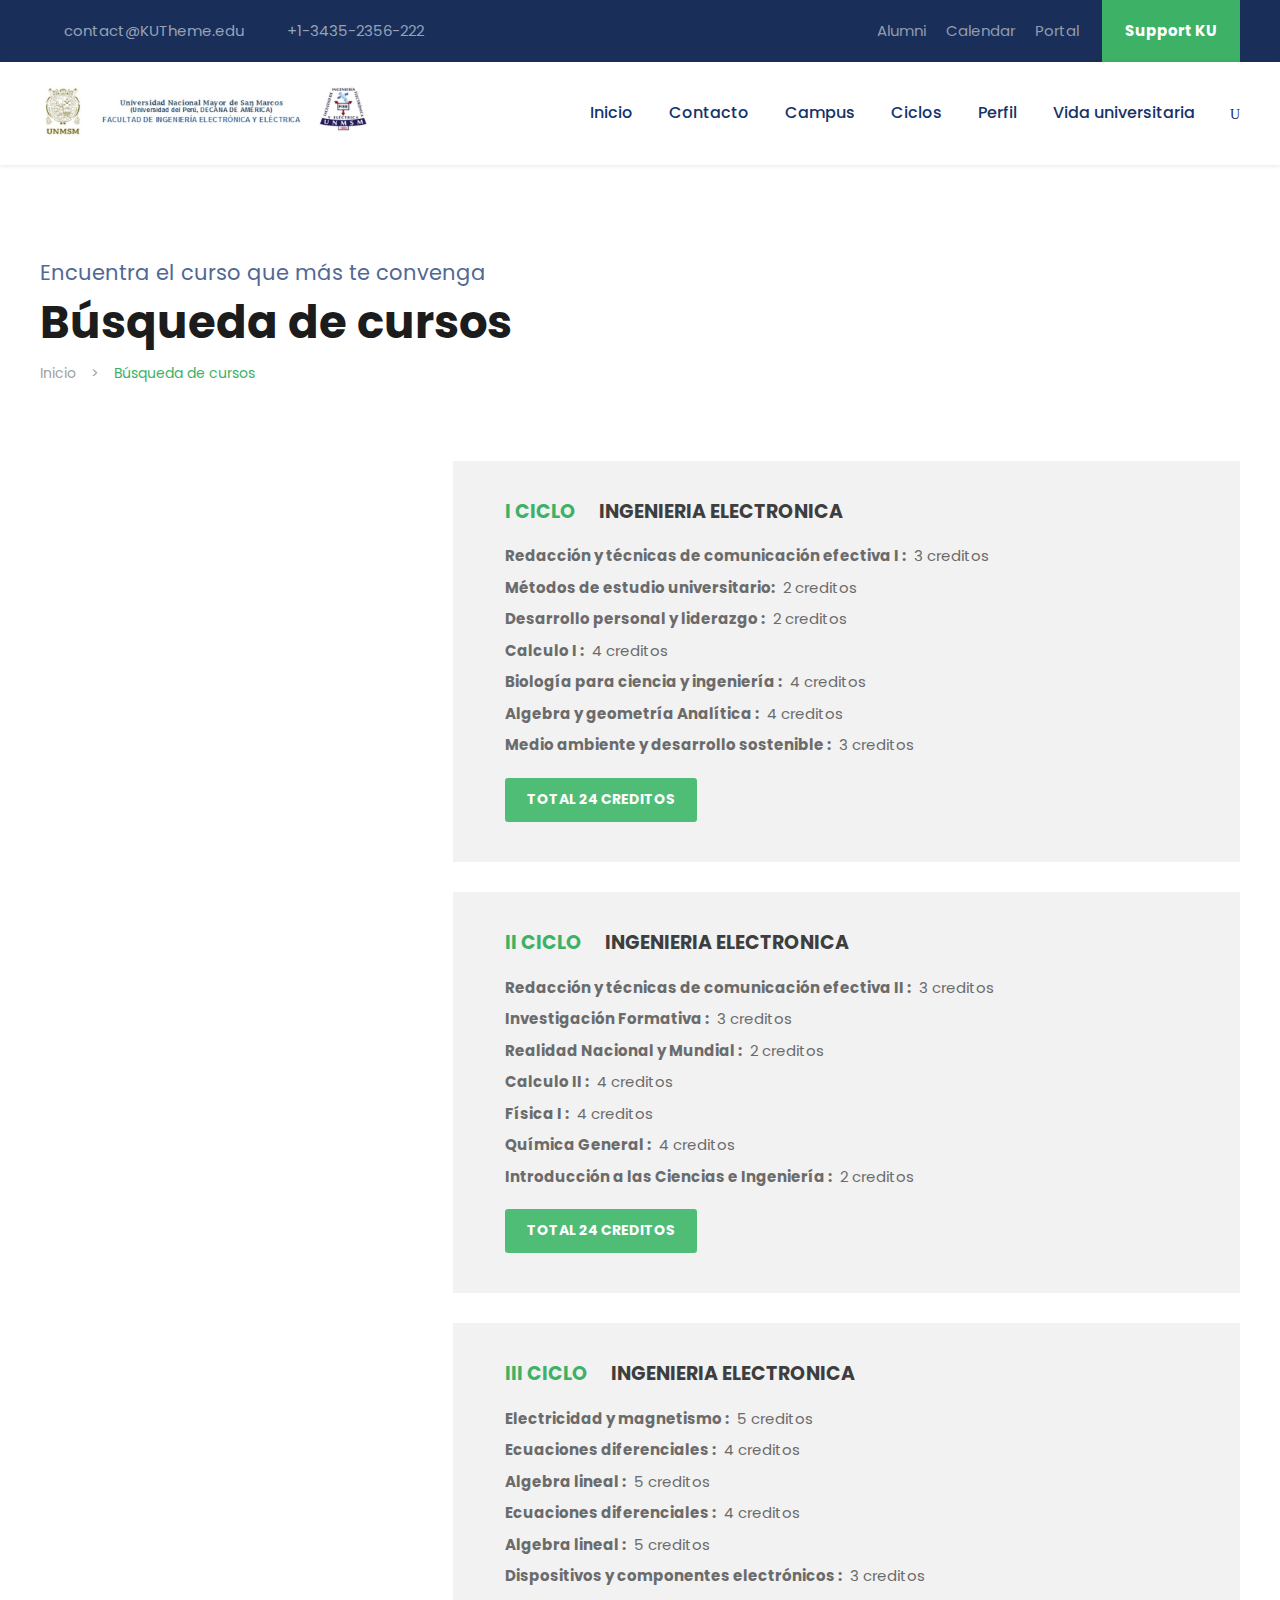
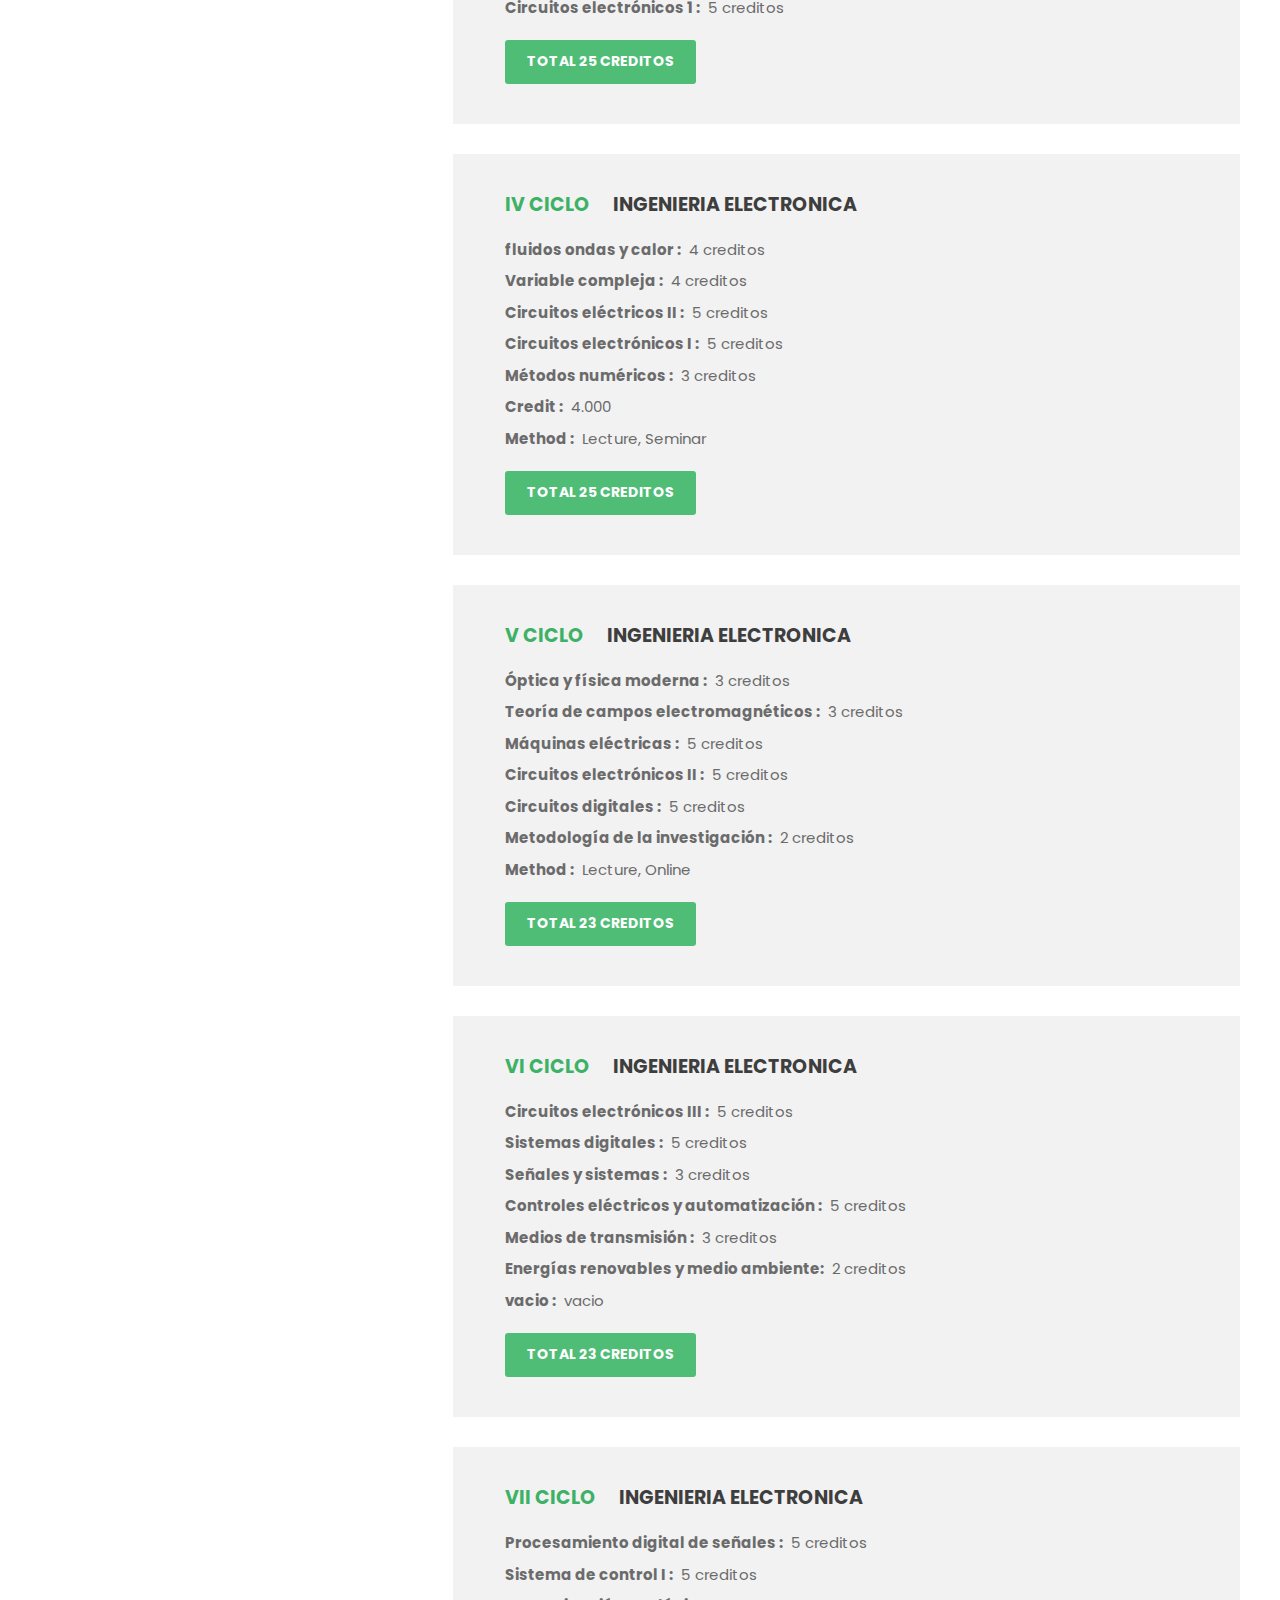
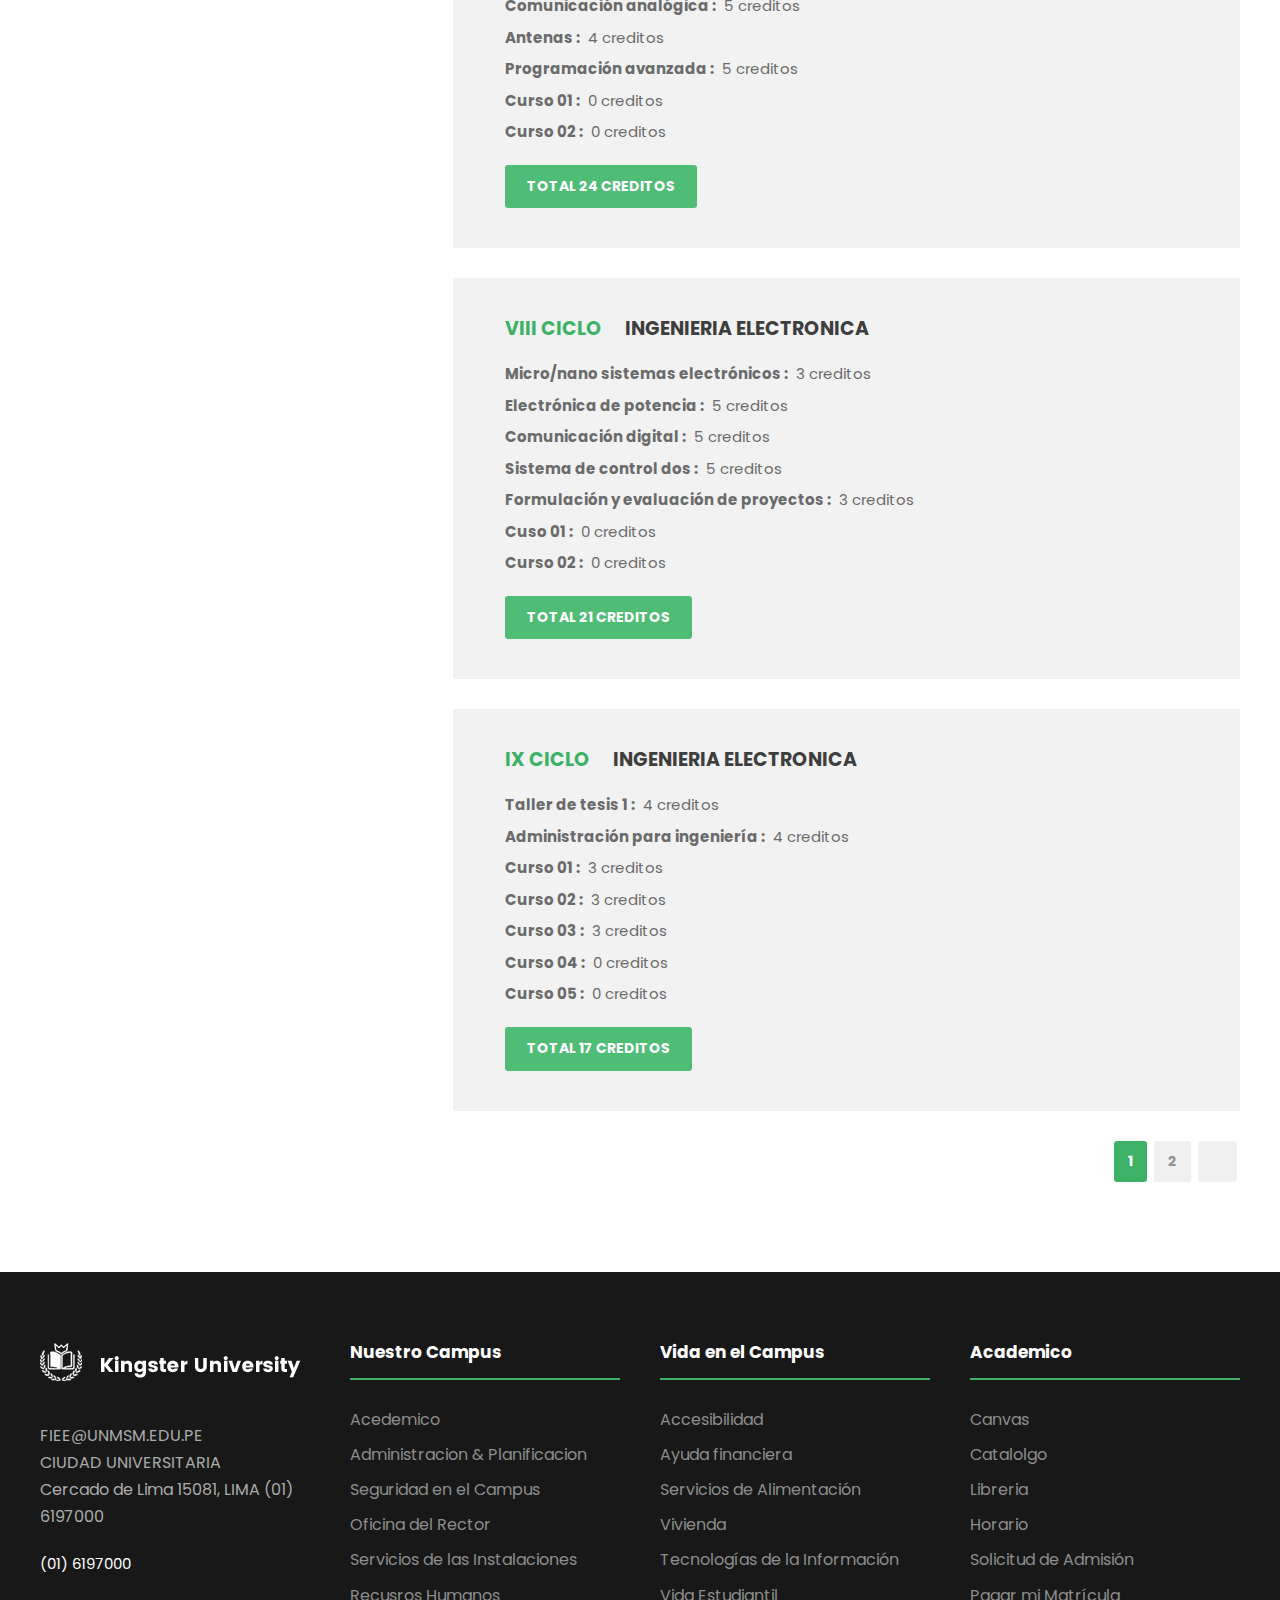
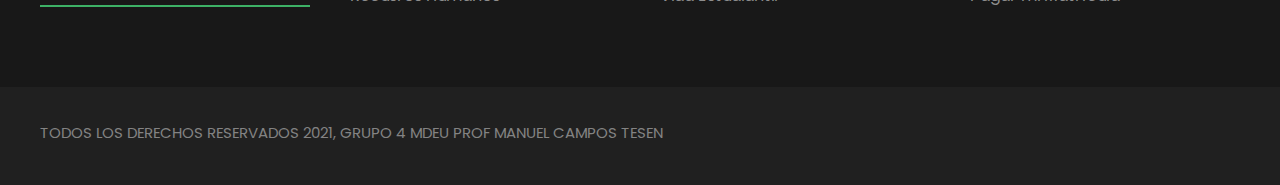
==== ciclos/ciclos/demo.goodlayers.com/kingster/course-search/index1d77.html @ aaf54f39 "Update index1d77.html" ====
<!DOCTYPE html>
<html lang="en-US" class="no-js">

<!-- Mirrored from demo.goodlayers.com/kingster/course-search/?course-keywords by HTTrack Website Copier/3.x [XR&CO'2014], Thu, 11 Nov 2021 08:46:00 GMT -->
<!-- Added by HTTrack --><meta http-equiv="content-type" content="text/html;charset=UTF-8" /><!-- /Added by HTTrack -->
<head>
	<meta charset="UTF-8">
	<meta name="viewport" content="width=device-width, initial-scale=1">
	<link rel="profile" href="https://gmpg.org/xfn/11">
	<link rel="pingback" href="https://demo.goodlayers.com/kingster/xmlrpc.php">
	<noscript id="aonoscrcss"></noscript><title>Ciclos &#8211; ING ELECTRONICA</title>
<meta name='robots' content='max-image-preview:large' />
<link rel='dns-prefetch' href='http://fonts.googleapis.com/' />
<link rel="alternate" type="application/rss+xml" title="Kingster &raquo; Feed" href="https://demo.goodlayers.com/kingster/feed/" />
<link rel="alternate" type="application/rss+xml" title="Kingster &raquo; Comments Feed" href="https://demo.goodlayers.com/kingster/comments/feed/" />
<link rel="alternate" type="text/calendar" title="Kingster &raquo; iCal Feed" href="https://demo.goodlayers.com/kingster/events/?ical=1" />
<link rel='stylesheet' id='wp-block-library-css'  href='../../../a6e8z9v6.stackpathcdn.com/kingster/wp-includes/css/dist/block-library/style.min080f.css?ver=5.8.2' type='text/css' media='all' />
<link rel='stylesheet' id='wc-blocks-vendors-style-css'  href='../../../a6e8z9v6.stackpathcdn.com/kingster/wp-content/cache/autoptimize/css/autoptimize_single_ee78f26525b08d4e372b92a1a3ed1d2674e5.css?ver=5.9.1' type='text/css' media='all' />
<link rel='stylesheet' id='wc-blocks-style-css'  href='../../../a6e8z9v6.stackpathcdn.com/kingster/wp-content/cache/autoptimize/css/autoptimize_single_8fdf21964b6bd60a1b46eda830ce4de774e5.css?ver=5.9.1' type='text/css' media='all' />
<link rel='stylesheet' id='titan-adminbar-styles-css'  href='../../../a6e8z9v6.stackpathcdn.com/kingster/wp-content/cache/autoptimize/css/autoptimize_single_c6a832191e7984247b250a333f49694c735f.css?ver=7.2.8' type='text/css' media='all' />
<link rel='stylesheet' id='contact-form-7-css'  href='../../../a6e8z9v6.stackpathcdn.com/kingster/wp-content/cache/autoptimize/css/autoptimize_single_e6fae855021a88a0067fcc58121c594f4245.css?ver=5.5.2' type='text/css' media='all' />
<link rel='stylesheet' id='gdlr-core-google-font-css'  href='https://fonts.googleapis.com/css?family=Poppins%3A100%2C100italic%2C200%2C200italic%2C300%2C300italic%2Cregular%2Citalic%2C500%2C500italic%2C600%2C600italic%2C700%2C700italic%2C800%2C800italic%2C900%2C900italic%7CABeeZee%3Aregular%2Citalic&amp;subset=devanagari%2Clatin%2Clatin-ext&amp;ver=5.8.2' type='text/css' media='all' />
<link rel='stylesheet' id='font-awesome-css'  href='../../../a6e8z9v6.stackpathcdn.com/kingster/wp-content/cache/autoptimize/css/autoptimize_single_1cbdf58db7054d3a8dad5f59864b7053080f.css?ver=5.8.2' type='text/css' media='all' />
<link rel='stylesheet' id='elegant-font-css'  href='../../../a6e8z9v6.stackpathcdn.com/kingster/wp-content/cache/autoptimize/css/autoptimize_single_1151d563689d7335d1aa1859d4de509f080f.css?ver=5.8.2' type='text/css' media='all' />
<link rel='stylesheet' id='gdlr-core-plugin-css'  href='../../../a6e8z9v6.stackpathcdn.com/kingster/wp-content/cache/autoptimize/css/autoptimize_single_2a94b58f68ef59beaa20f70bd82328537cc1.css?ver=1613728098' type='text/css' media='all' />
<link rel='stylesheet' id='gdlr-core-page-builder-css'  href='../../../a6e8z9v6.stackpathcdn.com/kingster/wp-content/cache/autoptimize/css/autoptimize_single_6fd78b97fdeaf4295b1d677956c7bfeb080f.css?ver=5.8.2' type='text/css' media='all' />
<link rel='stylesheet' id='woocommerce-layout-css'  href='../../../a6e8z9v6.stackpathcdn.com/kingster/wp-content/cache/autoptimize/css/autoptimize_single_1cbcc9e85ba99c007f519bf1a67feb583e35.css?ver=5.8.0' type='text/css' media='all' />
<link rel='stylesheet' id='woocommerce-smallscreen-css'  href='../../../a6e8z9v6.stackpathcdn.com/kingster/wp-content/cache/autoptimize/css/autoptimize_single_456663a286a204386735fd775542a59e3e35.css?ver=5.8.0' type='text/css' media='only screen and (max-width: 768px)' />
<link rel='stylesheet' id='woocommerce-general-css'  href='../../../a6e8z9v6.stackpathcdn.com/kingster/wp-content/cache/autoptimize/css/autoptimize_single_7892d7349e74e7dd7fae386eda2dded73e35.css?ver=5.8.0' type='text/css' media='all' />
<style id='woocommerce-inline-inline-css' type='text/css'>
.woocommerce form .form-row .required { visibility: visible; }
</style>
<link rel='stylesheet' id='newsletter-css'  href='../../../a6e8z9v6.stackpathcdn.com/kingster/wp-content/cache/autoptimize/css/autoptimize_single_e82f7c1bf34a75131708b4d9028fd6f1d5a8.css?ver=7.3.1' type='text/css' media='all' />
<link rel='stylesheet' id='wpgmp-frontend_css-css'  href='../../../a6e8z9v6.stackpathcdn.com/kingster/wp-content/cache/autoptimize/css/autoptimize_single_f95a9de03e7ff89d8373282d750e1825080f.css?ver=5.8.2' type='text/css' media='all' />
<link rel='stylesheet' id='kingster-style-core-css'  href='../../../a6e8z9v6.stackpathcdn.com/kingster/wp-content/cache/autoptimize/css/autoptimize_single_1e3eba19129c16d5b0cd346d4ff77ac1080f.css?ver=5.8.2' type='text/css' media='all' />
<link rel='stylesheet' id='kingster-custom-style-css'  href='../../../a6e8z9v6.stackpathcdn.com/kingster/wp-content/uploads/kingster-style-customdedc.css?1613728098&amp;ver=5.8.2' type='text/css' media='all' />
<script type='text/javascript' src='../../../a6e8z9v6.stackpathcdn.com/kingster/wp-includes/js/jquery/jquery.minaf6c.js?ver=3.6.0' id='jquery-core-js'></script>
<script type='text/javascript' src='../../../a6e8z9v6.stackpathcdn.com/kingster/wp-includes/js/jquery/jquery-migrate.mind617.js?ver=3.3.2' id='jquery-migrate-js'></script>
<script type='text/javascript' src='../../../a6e8z9v6.stackpathcdn.com/kingster/wp-content/plugins/revslider/public/assets/js/rbtools.min069c.js?ver=6.5.8' async id='tp-tools-js'></script>
<script type='text/javascript' src='../../../a6e8z9v6.stackpathcdn.com/kingster/wp-content/plugins/revslider/public/assets/js/rs6.min069c.js?ver=6.5.8' async id='revmin-js'></script>
<script type='text/javascript' id='snazzymaps-js-js-extra'>
/* <![CDATA[ */
var SnazzyDataForSnazzyMaps = [];
SnazzyDataForSnazzyMaps={"id":134,"name":"light dream","description":"Light coloured map, works great with most tones and colours","url":"https:\/\/snazzymaps.com\/style\/134\/light-dream","imageUrl":"https://snazzy-maps-cdn.azureedge.net/assets/134-light-dream.png?v=20170626074023","json":"[\r\n\t{\r\n\t\t\"featureType\": \"landscape\",\r\n\t\t\"stylers\": [\r\n\t\t\t{\r\n\t\t\t\t\"hue\": \"#FFBB00\"\r\n\t\t\t},\r\n\t\t\t{\r\n\t\t\t\t\"saturation\": 43.400000000000006\r\n\t\t\t},\r\n\t\t\t{\r\n\t\t\t\t\"lightness\": 37.599999999999994\r\n\t\t\t},\r\n\t\t\t{\r\n\t\t\t\t\"gamma\": 1\r\n\t\t\t}\r\n\t\t]\r\n\t},\r\n\t{\r\n\t\t\"featureType\": \"road.highway\",\r\n\t\t\"stylers\": [\r\n\t\t\t{\r\n\t\t\t\t\"hue\": \"#FFC200\"\r\n\t\t\t},\r\n\t\t\t{\r\n\t\t\t\t\"saturation\": -61.8\r\n\t\t\t},\r\n\t\t\t{\r\n\t\t\t\t\"lightness\": 45.599999999999994\r\n\t\t\t},\r\n\t\t\t{\r\n\t\t\t\t\"gamma\": 1\r\n\t\t\t}\r\n\t\t]\r\n\t},\r\n\t{\r\n\t\t\"featureType\": \"road.arterial\",\r\n\t\t\"stylers\": [\r\n\t\t\t{\r\n\t\t\t\t\"hue\": \"#FF0300\"\r\n\t\t\t},\r\n\t\t\t{\r\n\t\t\t\t\"saturation\": -100\r\n\t\t\t},\r\n\t\t\t{\r\n\t\t\t\t\"lightness\": 51.19999999999999\r\n\t\t\t},\r\n\t\t\t{\r\n\t\t\t\t\"gamma\": 1\r\n\t\t\t}\r\n\t\t]\r\n\t},\r\n\t{\r\n\t\t\"featureType\": \"road.local\",\r\n\t\t\"stylers\": [\r\n\t\t\t{\r\n\t\t\t\t\"hue\": \"#FF0300\"\r\n\t\t\t},\r\n\t\t\t{\r\n\t\t\t\t\"saturation\": -100\r\n\t\t\t},\r\n\t\t\t{\r\n\t\t\t\t\"lightness\": 52\r\n\t\t\t},\r\n\t\t\t{\r\n\t\t\t\t\"gamma\": 1\r\n\t\t\t}\r\n\t\t]\r\n\t},\r\n\t{\r\n\t\t\"featureType\": \"water\",\r\n\t\t\"stylers\": [\r\n\t\t\t{\r\n\t\t\t\t\"hue\": \"#0078FF\"\r\n\t\t\t},\r\n\t\t\t{\r\n\t\t\t\t\"saturation\": -13.200000000000003\r\n\t\t\t},\r\n\t\t\t{\r\n\t\t\t\t\"lightness\": 2.4000000000000057\r\n\t\t\t},\r\n\t\t\t{\r\n\t\t\t\t\"gamma\": 1\r\n\t\t\t}\r\n\t\t]\r\n\t},\r\n\t{\r\n\t\t\"featureType\": \"poi\",\r\n\t\t\"stylers\": [\r\n\t\t\t{\r\n\t\t\t\t\"hue\": \"#00FF6A\"\r\n\t\t\t},\r\n\t\t\t{\r\n\t\t\t\t\"saturation\": -1.0989010989011234\r\n\t\t\t},\r\n\t\t\t{\r\n\t\t\t\t\"lightness\": 11.200000000000017\r\n\t\t\t},\r\n\t\t\t{\r\n\t\t\t\t\"gamma\": 1\r\n\t\t\t}\r\n\t\t]\r\n\t}\r\n]","views":219797,"favorites":802,"createdBy":{"name":"Anonymous","url":null},"createdOn":"2014-09-12T02:01:26.33","tags":["light","simple"],"colors":["multi"]};
/* ]]> */
</script>
<script type='text/javascript' src='../../../a6e8z9v6.stackpathcdn.com/kingster/wp-content/plugins/snazzy-maps/snazzymaps2fca.js?ver=1.4.0' id='snazzymaps-js-js'></script>
<!--[if lt IE 9]>
<script type='text/javascript' src='//a6e8z9v6.stackpathcdn.com/kingster/wp-content/themes/kingster/js/html5.js?ver=5.8.2' id='kingster-html5js-js'></script>
<![endif]-->
<script type='text/javascript' src='../../../a6e8z9v6.stackpathcdn.com/kingster/wp-content/themes/kingster/learnpress/kingster-learnpress080f.js?ver=5.8.2' id='kingster-learnpress-js'></script>
<link rel="https://api.w.org/" href="https://demo.goodlayers.com/kingster/wp-json/" /><link rel="alternate" type="application/json" href="https://demo.goodlayers.com/kingster/wp-json/wp/v2/pages/5926" /><link rel="EditURI" type="application/rsd+xml" title="RSD" href="https://demo.goodlayers.com/kingster/xmlrpc.php?rsd" />
<link rel="wlwmanifest" type="application/wlwmanifest+xml" href="https://demo.goodlayers.com/kingster/wp-includes/wlwmanifest.xml" /> 
<meta name="generator" content="WordPress 5.8.2" />
<meta name="generator" content="WooCommerce 5.8.0" />
<link rel="canonical" href="index.html" />
<link rel='shortlink' href='https://demo.goodlayers.com/kingster/?p=5926' />
<link rel="alternate" type="application/json+oembed" href="https://demo.goodlayers.com/kingster/wp-json/oembed/1.0/embed?url=https%3A%2F%2Fdemo.goodlayers.com%2Fkingster%2Fcourse-search%2F" />
<link rel="alternate" type="text/xml+oembed" href="https://demo.goodlayers.com/kingster/wp-json/oembed/1.0/embed?url=https%3A%2F%2Fdemo.goodlayers.com%2Fkingster%2Fcourse-search%2F&amp;format=xml" />
<meta name="tec-api-version" content="v1"><meta name="tec-api-origin" content="https://demo.goodlayers.com/kingster"><link rel="https://theeventscalendar.com/" href="https://demo.goodlayers.com/kingster/wp-json/tribe/events/v1/" />	<noscript><style>.woocommerce-product-gallery{ opacity: 1 !important; }</style></noscript>
	<style type="text/css">.recentcomments a{display:inline !important;padding:0 !important;margin:0 !important;}</style><meta name="generator" content="Powered by Slider Revolution 6.5.8 - responsive, Mobile-Friendly Slider Plugin for WordPress with comfortable drag and drop interface." />
<script type="text/javascript">function setREVStartSize(e){
			//window.requestAnimationFrame(function() {				 
				window.RSIW = window.RSIW===undefined ? window.innerWidth : window.RSIW;	
				window.RSIH = window.RSIH===undefined ? window.innerHeight : window.RSIH;	
				try {								
					var pw = document.getElementById(e.c).parentNode.offsetWidth,
						newh;
					pw = pw===0 || isNaN(pw) ? window.RSIW : pw;
					e.tabw = e.tabw===undefined ? 0 : parseInt(e.tabw);
					e.thumbw = e.thumbw===undefined ? 0 : parseInt(e.thumbw);
					e.tabh = e.tabh===undefined ? 0 : parseInt(e.tabh);
					e.thumbh = e.thumbh===undefined ? 0 : parseInt(e.thumbh);
					e.tabhide = e.tabhide===undefined ? 0 : parseInt(e.tabhide);
					e.thumbhide = e.thumbhide===undefined ? 0 : parseInt(e.thumbhide);
					e.mh = e.mh===undefined || e.mh=="" || e.mh==="auto" ? 0 : parseInt(e.mh,0);		
					if(e.layout==="fullscreen" || e.l==="fullscreen") 						
						newh = Math.max(e.mh,window.RSIH);					
					else{					
						e.gw = Array.isArray(e.gw) ? e.gw : [e.gw];
						for (var i in e.rl) if (e.gw[i]===undefined || e.gw[i]===0) e.gw[i] = e.gw[i-1];					
						e.gh = e.el===undefined || e.el==="" || (Array.isArray(e.el) && e.el.length==0)? e.gh : e.el;
						e.gh = Array.isArray(e.gh) ? e.gh : [e.gh];
						for (var i in e.rl) if (e.gh[i]===undefined || e.gh[i]===0) e.gh[i] = e.gh[i-1];
											
						var nl = new Array(e.rl.length),
							ix = 0,						
							sl;					
						e.tabw = e.tabhide>=pw ? 0 : e.tabw;
						e.thumbw = e.thumbhide>=pw ? 0 : e.thumbw;
						e.tabh = e.tabhide>=pw ? 0 : e.tabh;
						e.thumbh = e.thumbhide>=pw ? 0 : e.thumbh;					
						for (var i in e.rl) nl[i] = e.rl[i]<window.RSIW ? 0 : e.rl[i];
						sl = nl[0];									
						for (var i in nl) if (sl>nl[i] && nl[i]>0) { sl = nl[i]; ix=i;}															
						var m = pw>(e.gw[ix]+e.tabw+e.thumbw) ? 1 : (pw-(e.tabw+e.thumbw)) / (e.gw[ix]);					
						newh =  (e.gh[ix] * m) + (e.tabh + e.thumbh);
					}
					var el = document.getElementById(e.c);
					if (el!==null && el) el.style.height = newh+"px";					
					el = document.getElementById(e.c+"_wrapper");
					if (el!==null && el) {
						el.style.height = newh+"px";
						el.style.display = "block";
					}
				} catch(e){
					console.log("Failure at Presize of Slider:" + e)
				}					   
			//});
		  };</script>
</head>

<body class="page-template-default page page-id-5926 theme-kingster gdlr-core-body woocommerce-no-js tribe-no-js kingster-body kingster-body-front kingster-full  kingster-with-sticky-navigation  kingster-blockquote-style-1 gdlr-core-link-to-lightbox">
<div class="kingster-mobile-header-wrap" ><div class="kingster-mobile-header kingster-header-background kingster-style-slide kingster-sticky-mobile-navigation " id="kingster-mobile-header" ><div class="kingster-mobile-header-container kingster-container clearfix" ><div class="kingster-logo  kingster-item-pdlr"><div class="kingster-logo-inner"><a class="" href="https://demo.goodlayers.com/kingster/" ><img src="../../../a6e8z9v6.stackpathcdn.com/kingster/wp-content/themes/kingster/images/logo.png" alt=""  /></a></div></div><div class="kingster-mobile-menu-right" ><div class="kingster-main-menu-search" id="kingster-mobile-top-search" ><i class="fa fa-search" ></i></div><div class="kingster-top-search-wrap" >
	<div class="kingster-top-search-close" ></div>

	<div class="kingster-top-search-row" >
		<div class="kingster-top-search-cell" >
			<form role="search" method="get" class="search-form" action="https://demo.goodlayers.com/kingster/">
	<input type="text" class="search-field kingster-title-font" placeholder="Search..." value="" name="s">
	<div class="kingster-top-search-submit"><i class="fa fa-search" ></i></div>
	<input type="submit" class="search-submit" value="Search">
	<div class="kingster-top-search-close"><i class="icon_close" ></i></div>
	<input type="hidden" name="ref" value="course"/><input type="hidden" name="post_type" value="lp_course"/>	
</form>
		</div>
	</div>

</div>
<div class="kingster-mobile-menu" ><a class="kingster-mm-menu-button kingster-mobile-menu-button kingster-mobile-button-hamburger" href="#kingster-mobile-menu" ><span></span></a><div class="kingster-mm-menu-wrap kingster-navigation-font" id="kingster-mobile-menu" data-slide="right" ><ul id="menu-main-navigation" class="m-menu"><li class="menu-item menu-item-type-post_type menu-item-object-page menu-item-home menu-item-has-children menu-item-5271"><a href="https://demo.goodlayers.com/kingster/">Home</a>
<ul class="sub-menu">
	<li class="menu-item menu-item-type-post_type menu-item-object-page menu-item-home menu-item-6000"><a href="https://demo.goodlayers.com/kingster/">Homepage 1</a></li>
	<li class="menu-item menu-item-type-post_type menu-item-object-page menu-item-5999"><a href="https://demo.goodlayers.com/kingster/homepage-2/">Homepage 2</a></li>
</ul>
</li>
<li class="menu-item menu-item-type-custom menu-item-object-custom menu-item-has-children menu-item-5227"><a href="#">Pages</a>
<ul class="sub-menu">
	<li class="menu-item menu-item-type-post_type menu-item-object-page menu-item-5314"><a href="https://demo.goodlayers.com/kingster/about-us/">About KU</a></li>
	<li class="menu-item menu-item-type-post_type menu-item-object-page menu-item-has-children menu-item-5311"><a href="https://demo.goodlayers.com/kingster/blog-full-right-sidebar-with-frame/">Blog</a>
	<ul class="sub-menu">
		<li class="menu-item menu-item-type-post_type menu-item-object-page menu-item-has-children menu-item-5312"><a href="https://demo.goodlayers.com/kingster/blog-full-right-sidebar-with-frame/">Blog Full</a>
		<ul class="sub-menu">
			<li class="menu-item menu-item-type-post_type menu-item-object-page menu-item-5300"><a href="https://demo.goodlayers.com/kingster/blog-full-right-sidebar-with-frame/">Blog Full Right Sidebar With Frame</a></li>
			<li class="menu-item menu-item-type-post_type menu-item-object-page menu-item-5299"><a href="https://demo.goodlayers.com/kingster/blog-full-left-sidebar-with-frame/">Blog Full Left Sidebar With Frame</a></li>
			<li class="menu-item menu-item-type-post_type menu-item-object-page menu-item-5298"><a href="https://demo.goodlayers.com/kingster/blog-full-both-sidebar-with-frame/">Blog Full Both Sidebar With Frame</a></li>
			<li class="menu-item menu-item-type-post_type menu-item-object-page menu-item-5303"><a href="https://demo.goodlayers.com/kingster/blog-full-right-sidebar/">Blog Full Right Sidebar</a></li>
			<li class="menu-item menu-item-type-post_type menu-item-object-page menu-item-5302"><a href="https://demo.goodlayers.com/kingster/blog-full-left-sidebar/">Blog Full Left Sidebar</a></li>
			<li class="menu-item menu-item-type-post_type menu-item-object-page menu-item-5301"><a href="https://demo.goodlayers.com/kingster/blog-full-both-sidebar/">Blog Full Both Sidebar</a></li>
		</ul>
</li>
		<li class="menu-item menu-item-type-post_type menu-item-object-page menu-item-has-children menu-item-5307"><a href="https://demo.goodlayers.com/kingster/blog-grid-3-columns-no-space/">Blog Grid</a>
		<ul class="sub-menu">
			<li class="menu-item menu-item-type-post_type menu-item-object-page menu-item-5310"><a href="https://demo.goodlayers.com/kingster/blog-grid-2-columns/">Blog Grid 2 Columns</a></li>
			<li class="menu-item menu-item-type-post_type menu-item-object-page menu-item-5309"><a href="https://demo.goodlayers.com/kingster/blog-grid-3-columns/">Blog Grid 3 Columns</a></li>
			<li class="menu-item menu-item-type-post_type menu-item-object-page menu-item-5308"><a href="https://demo.goodlayers.com/kingster/blog-grid-4-columns/">Blog Grid 4 Columns</a></li>
			<li class="menu-item menu-item-type-post_type menu-item-object-page menu-item-5306"><a href="https://demo.goodlayers.com/kingster/blog-grid-2-columns-no-space/">Blog Grid 2 Columns No Space</a></li>
			<li class="menu-item menu-item-type-post_type menu-item-object-page menu-item-5305"><a href="https://demo.goodlayers.com/kingster/blog-grid-3-columns-no-space/">Blog Grid 3 Columns No Space</a></li>
			<li class="menu-item menu-item-type-post_type menu-item-object-page menu-item-5304"><a href="https://demo.goodlayers.com/kingster/blog-grid-4-columns-no-space/">Blog Grid 4 Columns No Space</a></li>
		</ul>
</li>
		<li class="menu-item menu-item-type-post_type menu-item-object-page menu-item-has-children menu-item-5313"><a href="https://demo.goodlayers.com/kingster/blog-3-columns-with-frame/">Blog Columns</a>
		<ul class="sub-menu">
			<li class="menu-item menu-item-type-post_type menu-item-object-page menu-item-5294"><a href="https://demo.goodlayers.com/kingster/blog-2-columns-with-frame/">Blog 2 Columns With Frame</a></li>
			<li class="menu-item menu-item-type-post_type menu-item-object-page menu-item-5293"><a href="https://demo.goodlayers.com/kingster/blog-3-columns-with-frame/">Blog 3 Columns With Frame</a></li>
			<li class="menu-item menu-item-type-post_type menu-item-object-page menu-item-5292"><a href="https://demo.goodlayers.com/kingster/blog-4-columns-with-frame/">Blog 4 Columns With Frame</a></li>
			<li class="menu-item menu-item-type-post_type menu-item-object-page menu-item-5297"><a href="https://demo.goodlayers.com/kingster/blog-2-columns/">Blog 2 Columns</a></li>
			<li class="menu-item menu-item-type-post_type menu-item-object-page menu-item-5296"><a href="https://demo.goodlayers.com/kingster/blog-3-columns/">Blog 3 Columns</a></li>
			<li class="menu-item menu-item-type-post_type menu-item-object-page menu-item-5295"><a href="https://demo.goodlayers.com/kingster/blog-4-columns/">Blog 4 Columns</a></li>
			<li class="menu-item menu-item-type-post_type menu-item-object-page menu-item-5343"><a href="https://demo.goodlayers.com/kingster/blog-3-columns-with-frame-post-format/">Blog Columns With Post Format</a></li>
		</ul>
</li>
		<li class="menu-item menu-item-type-custom menu-item-object-custom menu-item-has-children menu-item-5232"><a href="#">Single Posts</a>
		<ul class="sub-menu">
			<li class="menu-item menu-item-type-post_type menu-item-object-post menu-item-5339"><a href="https://demo.goodlayers.com/kingster/standard-post-type/">Standard Post Format</a></li>
			<li class="menu-item menu-item-type-post_type menu-item-object-post menu-item-5336"><a href="https://demo.goodlayers.com/kingster/a-global-mba-for-the-next-generation-of-business-leaders/">Custom Layout 1</a></li>
			<li class="menu-item menu-item-type-post_type menu-item-object-post menu-item-5338"><a href="https://demo.goodlayers.com/kingster/professor-smith-johny-explains-facebooks-monetization-strategy/">Custom Layout 2</a></li>
			<li class="menu-item menu-item-type-post_type menu-item-object-post menu-item-5332"><a href="https://demo.goodlayers.com/kingster/kingster-public-safety-survey-open-through-nov-30/">Custom Layout 3</a></li>
			<li class="menu-item menu-item-type-post_type menu-item-object-post menu-item-5330"><a href="https://demo.goodlayers.com/kingster/aside-post-format/">Aside Post Format</a></li>
			<li class="menu-item menu-item-type-post_type menu-item-object-post menu-item-5331"><a href="https://demo.goodlayers.com/kingster/audio-post-format/">Audio Post Format</a></li>
			<li class="menu-item menu-item-type-post_type menu-item-object-post menu-item-5333"><a href="https://demo.goodlayers.com/kingster/gallery-post-format/">Gallery Post Format</a></li>
			<li class="menu-item menu-item-type-post_type menu-item-object-post menu-item-5334"><a href="https://demo.goodlayers.com/kingster/image-post-format/">Image Post Format</a></li>
			<li class="menu-item menu-item-type-post_type menu-item-object-post menu-item-5335"><a href="https://demo.goodlayers.com/kingster/link-post-format/">Link Post Format</a></li>
			<li class="menu-item menu-item-type-post_type menu-item-object-post menu-item-5337"><a href="https://demo.goodlayers.com/kingster/quote-post-format/">Quote Post Format</a></li>
			<li class="menu-item menu-item-type-post_type menu-item-object-post menu-item-5340"><a href="https://demo.goodlayers.com/kingster/video-post-format/">Video Post Format</a></li>
		</ul>
</li>
	</ul>
</li>
	<li class="menu-item menu-item-type-custom menu-item-object-custom menu-item-has-children menu-item-5218"><a href="#">Features</a>
	<ul class="sub-menu">
		<li class="menu-item menu-item-type-custom menu-item-object-custom menu-item-has-children menu-item-5219"><a href="#">Set 1</a>
		<ul class="sub-menu">
			<li class="menu-item menu-item-type-custom menu-item-object-custom menu-item-5233"><a target="_blank" rel="noopener" href="https://demo.goodlayers.com/features/">Accordions &#038; Toggles</a></li>
			<li class="menu-item menu-item-type-custom menu-item-object-custom menu-item-5234"><a target="_blank" rel="noopener" href="https://demo.goodlayers.com/features/alert-box/">Alert Box</a></li>
			<li class="menu-item menu-item-type-custom menu-item-object-custom menu-item-5235"><a target="_blank" rel="noopener" href="https://demo.goodlayers.com/features/blockquotes/">Blockquotes</a></li>
			<li class="menu-item menu-item-type-custom menu-item-object-custom menu-item-5236"><a target="_blank" rel="noopener" href="https://demo.goodlayers.com/features/buttons/">Buttons</a></li>
			<li class="menu-item menu-item-type-custom menu-item-object-custom menu-item-5237"><a target="_blank" rel="noopener" href="https://demo.goodlayers.com/features/call-to-action/">Call To Action</a></li>
			<li class="menu-item menu-item-type-custom menu-item-object-custom menu-item-5238"><a target="_blank" rel="noopener" href="https://demo.goodlayers.com/features/column-services/">Column Services</a></li>
			<li class="menu-item menu-item-type-custom menu-item-object-custom menu-item-5239"><a target="_blank" rel="noopener" href="https://demo.goodlayers.com/features/columns/">Columns</a></li>
		</ul>
</li>
		<li class="menu-item menu-item-type-custom menu-item-object-custom menu-item-has-children menu-item-5221"><a href="#">Set 2</a>
		<ul class="sub-menu">
			<li class="menu-item menu-item-type-custom menu-item-object-custom menu-item-5240"><a target="_blank" rel="noopener" href="https://demo.goodlayers.com/features/counters/">Counters</a></li>
			<li class="menu-item menu-item-type-custom menu-item-object-custom menu-item-5241"><a target="_blank" rel="noopener" href="https://demo.goodlayers.com/features/count-down/">Count Down</a></li>
			<li class="menu-item menu-item-type-custom menu-item-object-custom menu-item-5242"><a target="_blank" rel="noopener" href="https://demo.goodlayers.com/features/dividers/">Dividers</a></li>
			<li class="menu-item menu-item-type-custom menu-item-object-custom menu-item-5243"><a target="_blank" rel="noopener" href="https://demo.goodlayers.com/features/dropcaps/">Dropcaps</a></li>
			<li class="menu-item menu-item-type-custom menu-item-object-custom menu-item-5244"><a target="_blank" rel="noopener" href="https://demo.goodlayers.com/features/featured-boxes/">Featured Boxes</a></li>
			<li class="menu-item menu-item-type-custom menu-item-object-custom menu-item-5245"><a target="_blank" rel="noopener" href="https://demo.goodlayers.com/features/flip-boxes/">Flip Boxes</a></li>
			<li class="menu-item menu-item-type-custom menu-item-object-custom menu-item-5246"><a target="_blank" rel="noopener" href="https://demo.goodlayers.com/features/icon-list/">Icon Lists</a></li>
		</ul>
</li>
		<li class="menu-item menu-item-type-custom menu-item-object-custom menu-item-has-children menu-item-5222"><a href="#">Set 3</a>
		<ul class="sub-menu">
			<li class="menu-item menu-item-type-custom menu-item-object-custom menu-item-5247"><a target="_blank" rel="noopener" href="https://demo.goodlayers.com/features/icons/">Icons</a></li>
			<li class="menu-item menu-item-type-custom menu-item-object-custom menu-item-5248"><a target="_blank" rel="noopener" href="https://demo.goodlayers.com/features/images/">Images</a></li>
			<li class="menu-item menu-item-type-custom menu-item-object-custom menu-item-5249"><a target="_blank" rel="noopener" href="https://demo.goodlayers.com/features/price-table/">Price Table</a></li>
			<li class="menu-item menu-item-type-custom menu-item-object-custom menu-item-5250"><a target="_blank" rel="noopener" href="https://demo.goodlayers.com/features/promo-boxes/">Promo Boxes</a></li>
			<li class="menu-item menu-item-type-custom menu-item-object-custom menu-item-5251"><a target="_blank" rel="noopener" href="https://demo.goodlayers.com/features/skill-bar/">Skill Bar</a></li>
			<li class="menu-item menu-item-type-custom menu-item-object-custom menu-item-5252"><a target="_blank" rel="noopener" href="https://demo.goodlayers.com/features/skill-circle/">Skill Circle</a></li>
		</ul>
</li>
		<li class="menu-item menu-item-type-custom menu-item-object-custom menu-item-has-children menu-item-5223"><a href="#">Set 4</a>
		<ul class="sub-menu">
			<li class="menu-item menu-item-type-custom menu-item-object-custom menu-item-5253"><a target="_blank" rel="noopener" href="https://demo.goodlayers.com/features/social-shares/">Social Shares</a></li>
			<li class="menu-item menu-item-type-custom menu-item-object-custom menu-item-5254"><a target="_blank" rel="noopener" href="https://demo.goodlayers.com/features/stunning-texts/">Stunning Texts</a></li>
			<li class="menu-item menu-item-type-custom menu-item-object-custom menu-item-5256"><a target="_blank" rel="noopener" href="https://demo.goodlayers.com/features/tabs-vertical/">Tabs Vertical</a></li>
			<li class="menu-item menu-item-type-custom menu-item-object-custom menu-item-5257"><a target="_blank" rel="noopener" href="https://demo.goodlayers.com/features/testimonial/">Testimonial</a></li>
			<li class="menu-item menu-item-type-custom menu-item-object-custom menu-item-5258"><a target="_blank" rel="noopener" href="https://demo.goodlayers.com/features/titles/">Titles</a></li>
			<li class="menu-item menu-item-type-custom menu-item-object-custom menu-item-5259"><a target="_blank" rel="noopener" href="https://demo.goodlayers.com/features/typography/">Typography</a></li>
		</ul>
</li>
	</ul>
</li>
	<li class="menu-item menu-item-type-custom menu-item-object-custom menu-item-has-children menu-item-5225"><a href="#">Contact</a>
	<ul class="sub-menu">
		<li class="menu-item menu-item-type-post_type menu-item-object-page menu-item-5264"><a href="https://demo.goodlayers.com/kingster/contact/">Contact</a></li>
		<li class="menu-item menu-item-type-post_type menu-item-object-page menu-item-5263"><a href="https://demo.goodlayers.com/kingster/contact-2/">Contact 2</a></li>
		<li class="menu-item menu-item-type-post_type menu-item-object-page menu-item-5262"><a href="https://demo.goodlayers.com/kingster/contact-3/">Contact 3</a></li>
	</ul>
</li>
	<li class="menu-item menu-item-type-post_type menu-item-object-page menu-item-has-children menu-item-5276"><a href="https://demo.goodlayers.com/kingster/portfolio-3-columns/">Portfolio</a>
	<ul class="sub-menu">
		<li class="menu-item menu-item-type-custom menu-item-object-custom menu-item-has-children menu-item-5228"><a>Portfolio Grid</a>
		<ul class="sub-menu">
			<li class="menu-item menu-item-type-post_type menu-item-object-page menu-item-5275"><a href="https://demo.goodlayers.com/kingster/portfolio-2-columns/">Portfolio 2 Columns</a></li>
			<li class="menu-item menu-item-type-post_type menu-item-object-page menu-item-5274"><a href="https://demo.goodlayers.com/kingster/portfolio-3-columns/">Portfolio 3 Columns</a></li>
			<li class="menu-item menu-item-type-post_type menu-item-object-page menu-item-5273"><a href="https://demo.goodlayers.com/kingster/portfolio-4-columns/">Portfolio 4 Columns</a></li>
			<li class="menu-item menu-item-type-post_type menu-item-object-page menu-item-5272"><a href="https://demo.goodlayers.com/kingster/portfolio-5-columns/">Portfolio 5 Columns</a></li>
			<li class="menu-item menu-item-type-post_type menu-item-object-page menu-item-5329"><a href="https://demo.goodlayers.com/kingster/portfolio-2-columns-with-frame/">Portfolio 2 Columns With Frame</a></li>
			<li class="menu-item menu-item-type-post_type menu-item-object-page menu-item-5328"><a href="https://demo.goodlayers.com/kingster/portfolio-3-columns-with-frame/">Portfolio 3 Columns With Frame</a></li>
			<li class="menu-item menu-item-type-post_type menu-item-object-page menu-item-5327"><a href="https://demo.goodlayers.com/kingster/portfolio-4-columns-with-frame/">Portfolio 4 Columns With Frame</a></li>
			<li class="menu-item menu-item-type-post_type menu-item-object-page menu-item-5280"><a href="https://demo.goodlayers.com/kingster/portfolio-2-columns-no-space/">Portfolio 2 Columns No Space</a></li>
			<li class="menu-item menu-item-type-post_type menu-item-object-page menu-item-5279"><a href="https://demo.goodlayers.com/kingster/portfolio-3-columns-no-space/">Portfolio 3 Columns No Space</a></li>
			<li class="menu-item menu-item-type-post_type menu-item-object-page menu-item-5278"><a href="https://demo.goodlayers.com/kingster/portfolio-4-columns-no-space/">Portfolio 4 Columns No Space</a></li>
			<li class="menu-item menu-item-type-post_type menu-item-object-page menu-item-5277"><a href="https://demo.goodlayers.com/kingster/portfolio-5-columns-no-space/">Portfolio 5 Columns No Space</a></li>
		</ul>
</li>
		<li class="menu-item menu-item-type-custom menu-item-object-custom menu-item-has-children menu-item-5231"><a>Portfolio Masonry</a>
		<ul class="sub-menu">
			<li class="menu-item menu-item-type-post_type menu-item-object-page menu-item-5326"><a href="https://demo.goodlayers.com/kingster/portfolio-masonry-4-columns/">Masonry 4 Columns</a></li>
			<li class="menu-item menu-item-type-post_type menu-item-object-page menu-item-5324"><a href="https://demo.goodlayers.com/kingster/portfolio-masonry-3-columns/">Masonry 3 Columns</a></li>
			<li class="menu-item menu-item-type-post_type menu-item-object-page menu-item-5322"><a href="https://demo.goodlayers.com/kingster/portfolio-masonry-2-columns/">Masonry 2 Columns</a></li>
			<li class="menu-item menu-item-type-post_type menu-item-object-page menu-item-5325"><a href="https://demo.goodlayers.com/kingster/portfolio-masonry-4-columns-no-space/">Masonry 4 Columns No Space</a></li>
			<li class="menu-item menu-item-type-post_type menu-item-object-page menu-item-5323"><a href="https://demo.goodlayers.com/kingster/portfolio-masonry-3-columns-no-space/">Masonry 3 Columns No Space</a></li>
			<li class="menu-item menu-item-type-post_type menu-item-object-page menu-item-5321"><a href="https://demo.goodlayers.com/kingster/portfolio-masonry-2-columns-no-space/">Masonry 2 Columns No Space</a></li>
		</ul>
</li>
		<li class="menu-item menu-item-type-custom menu-item-object-custom menu-item-has-children menu-item-5229"><a>Portfolio Modern</a>
		<ul class="sub-menu">
			<li class="menu-item menu-item-type-post_type menu-item-object-page menu-item-5288"><a href="https://demo.goodlayers.com/kingster/portfolio-modern-2-columns/">Modern 2 Columns</a></li>
			<li class="menu-item menu-item-type-post_type menu-item-object-page menu-item-5286"><a href="https://demo.goodlayers.com/kingster/portfolio-modern-3-columns/">Modern 3 Columns</a></li>
			<li class="menu-item menu-item-type-post_type menu-item-object-page menu-item-5284"><a href="https://demo.goodlayers.com/kingster/portfolio-modern-4-columns/">Modern 4 Columns</a></li>
			<li class="menu-item menu-item-type-post_type menu-item-object-page menu-item-5282"><a href="https://demo.goodlayers.com/kingster/portfolio-modern-5-columns/">Modern 5 Columns</a></li>
			<li class="menu-item menu-item-type-post_type menu-item-object-page menu-item-5287"><a href="https://demo.goodlayers.com/kingster/portfolio-modern-2-columns-no-space/">Modern 2 Columns No Space</a></li>
			<li class="menu-item menu-item-type-post_type menu-item-object-page menu-item-5285"><a href="https://demo.goodlayers.com/kingster/portfolio-modern-3-columns-no-space/">Modern 3 Columns No Space</a></li>
			<li class="menu-item menu-item-type-post_type menu-item-object-page menu-item-5283"><a href="https://demo.goodlayers.com/kingster/portfolio-modern-4-columns-no-space/">Modern 4 Columns No Space</a></li>
			<li class="menu-item menu-item-type-post_type menu-item-object-page menu-item-5281"><a href="https://demo.goodlayers.com/kingster/portfolio-modern-5-columns-no-space/">Modern 5 Columns No Space</a></li>
		</ul>
</li>
		<li class="menu-item menu-item-type-custom menu-item-object-custom menu-item-has-children menu-item-5230"><a>Portfolio Side Thumbnail</a>
		<ul class="sub-menu">
			<li class="menu-item menu-item-type-post_type menu-item-object-page menu-item-5289"><a href="https://demo.goodlayers.com/kingster/portfolio-left-right-large-thumbnail/">Portfolio Left &#038; Right Large Thumbnail</a></li>
			<li class="menu-item menu-item-type-post_type menu-item-object-page menu-item-5291"><a href="https://demo.goodlayers.com/kingster/portfolio-left-large-thumbnail/">Portfolio Left Large Thumbnail</a></li>
			<li class="menu-item menu-item-type-post_type menu-item-object-page menu-item-5290"><a href="https://demo.goodlayers.com/kingster/portfolio-right-large-thumbnail/">Portfolio Right Large Thumbnail</a></li>
		</ul>
</li>
	</ul>
</li>

<li class="menu-item menu-item-type-post_type menu-item-object-page menu-item-has-children menu-item-5320"><a href="https://demo.goodlayers.com/kingster/woocommerce-page/">Shop</a>
	<ul class="sub-menu">
	<li class="menu-item menu-item-type-post_type menu-item-object-page menu-item-5315"><a href="https://demo.goodlayers.com/kingster/woocommerce-page/">Woocommerce Page Item</a></li>
	<li class="menu-item menu-item-type-post_type menu-item-object-page menu-item-5319"><a href="https://demo.goodlayers.com/kingster/shop/">Shop</a></li>
	<li class="menu-item menu-item-type-post_type menu-item-object-page menu-item-5316"><a href="https://demo.goodlayers.com/kingster/my-account/">My Account</a></li>
	<li class="menu-item menu-item-type-post_type menu-item-object-page menu-item-5317"><a href="https://demo.goodlayers.com/kingster/checkout/">Checkout</a></li>
	<li class="menu-item menu-item-type-post_type menu-item-object-page menu-item-5318"><a href="https://demo.goodlayers.com/kingster/cart/">Cart</a></li>
	</ul>
	</li>
	<li class="menu-item menu-item-type-post_type menu-item-object-page menu-item-5342"><a href="https://demo.goodlayers.com/kingster/gallery/">Gallery</a></li>
	<li class="menu-item menu-item-type-post_type menu-item-object-page menu-item-5268"><a href="https://demo.goodlayers.com/kingster/price-table/">Price Table</a></li>
	<li class="menu-item menu-item-type-post_type menu-item-object-page menu-item-5269"><a href="https://demo.goodlayers.com/kingster/maintenance/">Maintenance</a></li>
	<li class="menu-item menu-item-type-post_type menu-item-object-page menu-item-5270"><a href="https://demo.goodlayers.com/kingster/coming-soon/">Coming Soon</a></li>
	<li class="menu-item menu-item-type-custom menu-item-object-custom menu-item-5220"><a href="https://demo.goodlayers.com/kingster/404">404 Page</a></li>
	</ul>
	</li>
	<li class="menu-item menu-item-type-post_type menu-item-object-page menu-item-has-children menu-item-5735"><a href="https://demo.goodlayers.com/kingster/bachelor-of-science-in-business-administration/">Academics</a>
	<ul class="sub-menu">
	<li class="menu-item menu-item-type-custom menu-item-object-custom menu-item-has-children menu-item-5739"><a>Undergraduate</a>
	<ul class="sub-menu">
	<li class="menu-item menu-item-type-post_type menu-item-object-page menu-item-5736"><a href="https://demo.goodlayers.com/kingster/bachelor-of-science-in-business-administration/">Business Administration</a></li>
	<li class="menu-item menu-item-type-post_type menu-item-object-page menu-item-5902"><a href="https://demo.goodlayers.com/kingster/school-of-law/">School Of Law</a></li>
	<li class="menu-item menu-item-type-post_type menu-item-object-page menu-item-5901"><a href="https://demo.goodlayers.com/kingster/engineering/">Engineering</a></li>
	<li class="menu-item menu-item-type-post_type menu-item-object-page menu-item-5900"><a href="https://demo.goodlayers.com/kingster/medicine/">Medicine</a></li>
	<li class="menu-item menu-item-type-post_type menu-item-object-page menu-item-5899"><a href="https://demo.goodlayers.com/kingster/art-science/">Art &#038; Science</a></li>
	</ul>
	</li>
	<li class="menu-item menu-item-type-custom menu-item-object-custom menu-item-has-children menu-item-5740"><a href="#">Graduate Program</a>
	<ul class="sub-menu">
	<li class="menu-item menu-item-type-post_type menu-item-object-page menu-item-5954"><a href="https://demo.goodlayers.com/kingster/hospitality-management/">Hospitality Management</a></li>
	<li class="menu-item menu-item-type-post_type menu-item-object-page menu-item-5953"><a href="https://demo.goodlayers.com/kingster/physics/">Physics</a></li>
	<li class="menu-item menu-item-type-custom menu-item-object-custom menu-item-5909"><a href="#">Chemistry</a></li>
	<li class="menu-item menu-item-type-custom menu-item-object-custom menu-item-5910"><a href="#">Music</a></li>
	<li class="menu-item menu-item-type-custom menu-item-object-custom menu-item-5920"><a href="#">Computer Science</a></li>
	</ul>
	</li>
	<li class="menu-item menu-item-type-custom menu-item-object-custom menu-item-has-children menu-item-5741"><a href="#">Resources</a>
	<ul class="sub-menu">
	<li class="menu-item menu-item-type-post_type menu-item-object-page menu-item-5911"><a href="https://demo.goodlayers.com/kingster/bachelor-of-science-in-business-administration/">Department Page</a></li>
	<li class="menu-item menu-item-type-post_type menu-item-object-page menu-item-5912"><a href="https://demo.goodlayers.com/kingster/bachelor-of-science-in-business-administration/finance/">Major Page</a></li>
	<li class="menu-item menu-item-type-post_type menu-item-object-page menu-item-5913"><a href="https://demo.goodlayers.com/kingster/bachelor-of-science-in-business-administration/finance/finance-faculty/">Faculty Page</a></li>
	<li class="menu-item menu-item-type-post_type menu-item-object-personnel menu-item-5919"><a href="https://demo.goodlayers.com/kingster/personnel/john-hagensy-phd/">Single Instructor</a></li>
	<li class="menu-item menu-item-type-post_type menu-item-object-course menu-item-5955"><a href="https://demo.goodlayers.com/kingster/course/introduction-to-financial-accounting/">Single Course</a></li>
	</ul>
	</li>
	<li class="menu-item menu-item-type-custom menu-item-object-custom menu-item-5746"><a href="#">Logo</a></li>
	</ul>
	</li>
	<li class="menu-item menu-item-type-post_type menu-item-object-page current-menu-item page_item page-item-5408 current_page_item current-menu-ancestor current-menu-parent current_page_parent current_page_ancestor menu-item-has-children menu-item-5728"><a href="index.html" aria-current="page">Admissions</a>
	<ul class="sub-menu">
	<li class="menu-item menu-item-type-post_type menu-item-object-page current-menu-item page_item page-item-5408 current_page_item menu-item-5729"><a href="index.html" aria-current="page">Apply To Kingster</a></li>
	<li class="menu-item menu-item-type-post_type menu-item-object-page menu-item-5918"><a href="https://demo.goodlayers.com/kingster/campus-tour/">Campus Tour</a></li>
	<li class="menu-item menu-item-type-post_type menu-item-object-page menu-item-5730"><a href="https://demo.goodlayers.com/kingster/scholarships/">Scholarships</a></li>
	<li class="menu-item menu-item-type-post_type menu-item-object-page menu-item-5731"><a href="https://demo.goodlayers.com/kingster/athletics/">Athletics</a></li>
	<li class="menu-item menu-item-type-post_type menu-item-object-page menu-item-5732"><a href="https://demo.goodlayers.com/kingster/give-to-kingster/">Give To Kingster</a></li>
	<li class="menu-item menu-item-type-post_type menu-item-object-page menu-item-5917"><a href="https://demo.goodlayers.com/kingster/alumni/">Alumni</a></li>
	<li class="menu-item menu-item-type-post_type menu-item-object-page menu-item-6049"><a href="https://demo.goodlayers.com/kingster/event-calendar/">Event Calendar</a></li>
	</ul>
	</li>
	<li class="menu-item menu-item-type-custom menu-item-object-custom menu-item-has-children menu-item-6036"><a href="https://demo.goodlayers.com/kingster/course-search/?course-keywords">Courses</a>
	<ul class="sub-menu">
	<li class="menu-item menu-item-type-custom menu-item-object-custom menu-item-6029"><a href="https://demo.goodlayers.com/kingster/course-search/?course-keywords">Course Search</a></li>
	<li class="menu-item menu-item-type-post_type menu-item-object-page menu-item-6035"><a href="https://demo.goodlayers.com/kingster/course-list-1/">Course List 1</a></li>
	<li class="menu-item menu-item-type-post_type menu-item-object-page menu-item-6034"><a href="https://demo.goodlayers.com/kingster/course-list-2/">Course List 2</a></li>
	</ul>
	</li>
	<li class="menu-item menu-item-type-post_type menu-item-object-page menu-item-5734"><a href="https://demo.goodlayers.com/kingster/athletics/">Athletics</a></li>
	<li class="menu-item menu-item-type-post_type menu-item-object-page menu-item-5733"><a href="https://demo.goodlayers.com/kingster/university-life/">University Life</a></li>
	</ul></div></div></div></div></div></div><div class="kingster-body-outer-wrapper ">
	<div class="kingster-body-wrapper clearfix  kingster-with-frame">
	<div class="kingster-top-bar" ><div class="kingster-top-bar-background" ></div><div class="kingster-top-bar-container kingster-container " ><div class="kingster-top-bar-container-inner clearfix" ><div class="kingster-top-bar-left kingster-item-pdlr"><i class="fa fa-envelope-open-o" style="font-size: 15px ;color: #96a2b8 ;margin-right: 8px ;"  ></i> <a href="https://demo.goodlayers.com/cdn-cgi/l/email-protection" class="__cf_email__" data-cfemail="05666a6b71646671454e50516d6068602b606170">[email&#160;protected]</a> <i class="fa fa-phone" style="font-size: 15px ;color: #96a2b8 ;margin-left: 18px ;margin-right: 6px ;"  ></i> +1-3435-2356-222</div><div class="kingster-top-bar-right kingster-item-pdlr"><ul id="kingster-top-bar-menu" class="sf-menu kingster-top-bar-menu kingster-top-bar-right-menu"><li  class="menu-item menu-item-type-post_type menu-item-object-page menu-item-5727 kingster-normal-menu"><a href="https://demo.goodlayers.com/kingster/alumni/">Alumni</a></li>
	<li  class="menu-item menu-item-type-post_type menu-item-object-page menu-item-6051 kingster-normal-menu"><a href="https://demo.goodlayers.com/kingster/event-calendar/">Calendar</a></li>
	<li  class="menu-item menu-item-type-custom menu-item-object-custom menu-item-5368 kingster-normal-menu"><a href="#">Portal</a></li>
	</ul><div class="kingster-top-bar-right-social" ></div><a class="kingster-top-bar-right-button" href="https://demo.goodlayers.com/kingster/give-to-kingster/" target="_blank"  >Support KU</a></div></div></div></div>	
	<header class="kingster-header-wrap kingster-header-style-plain  kingster-style-menu-right kingster-sticky-navigation kingster-style-fixed clearfix" data-navigation-offset="75px"  >
	<div class="kingster-header-background" ></div>
	<div class="kingster-header-container  kingster-container">
	<div class="kingster-header-container-inner clearfix">
	<div class="kingster-logo  kingster-item-pdlr"><div class="kingster-logo-inner"><a class="" href="https://demo.goodlayers.com/kingster/" ><img src="../../../a6e8z9v6.stackpathcdn.com/kingster/wp-content/themes/kingster/images/logo.png" alt=""  /></a></div></div>			<div class="kingster-navigation kingster-item-pdlr clearfix " >
	<div class="kingster-main-menu" id="kingster-main-menu" ><ul id="menu-main-navigation-1" class="sf-menu"><li  class="menu-item menu-item-type-post_type menu-item-object-page menu-item-home menu-item-has-children menu-item-5271 kingster-normal-menu"><a href="https://kamp13.github.io/INICIO/inicio/web/demo.goodlayers.com/kingster/homepage-2/" class="sf-with-ul-pre">Inicio</a>
	<ul class="sub-menu">
	</ul>
	</li>
	<li  class="menu-item menu-item-type-custom menu-item-object-custom menu-item-has-children menu-item-5227 kingster-normal-menu"><a href="https://kamp13.github.io/CONTACTO/contacto/contacto/demo.goodlayers.com/kingster/contact/index.html" class="sf-with-ul-pre">Contacto</a>
		<ul class="sub-menu">
		<ul class="sub-menu">
		<li  class="menu-item menu-item-type-post_type menu-item-object-page menu-item-has-children menu-item-5312"><a href="https://demo.goodlayers.com/kingster/blog-full-right-sidebar-with-frame/" class="sf-with-ul-pre">Blog Full</a>
		<ul class="sub-menu">
		<li  class="menu-item menu-item-type-post_type menu-item-object-page menu-item-5300"><a href="https://demo.goodlayers.com/kingster/blog-full-right-sidebar-with-frame/">Blog Full Right Sidebar With Frame</a></li>
		<li  class="menu-item menu-item-type-post_type menu-item-object-page menu-item-5299"><a href="https://demo.goodlayers.com/kingster/blog-full-left-sidebar-with-frame/">Blog Full Left Sidebar With Frame</a></li>
		<li  class="menu-item menu-item-type-post_type menu-item-object-page menu-item-5298"><a href="https://demo.goodlayers.com/kingster/blog-full-both-sidebar-with-frame/">Blog Full Both Sidebar With Frame</a></li>
		<li  class="menu-item menu-item-type-post_type menu-item-object-page menu-item-5303"><a href="https://demo.goodlayers.com/kingster/blog-full-right-sidebar/">Blog Full Right Sidebar</a></li>
		<li  class="menu-item menu-item-type-post_type menu-item-object-page menu-item-5302"><a href="https://demo.goodlayers.com/kingster/blog-full-left-sidebar/">Blog Full Left Sidebar</a></li>
		<li  class="menu-item menu-item-type-post_type menu-item-object-page menu-item-5301"><a href="https://demo.goodlayers.com/kingster/blog-full-both-sidebar/">Blog Full Both Sidebar</a></li>
		</ul>
		</li>
			<li  class="menu-item menu-item-type-custom menu-item-object-custom menu-item-has-children menu-item-5230"><a class="sf-with-ul-pre">Portfolio Side Thumbnail</a>
			<ul class="sub-menu">
			<li  class="menu-item menu-item-type-post_type menu-item-object-page menu-item-5289"><a href="https://demo.goodlayers.com/kingster/portfolio-left-right-large-thumbnail/">Portfolio Left &#038; Right Large Thumbnail</a></li>
			<li  class="menu-item menu-item-type-post_type menu-item-object-page menu-item-5291"><a href="https://demo.goodlayers.com/kingster/portfolio-left-large-thumbnail/">Portfolio Left Large Thumbnail</a></li>
			<li  class="menu-item menu-item-type-post_type menu-item-object-page menu-item-5290"><a href="https://demo.goodlayers.com/kingster/portfolio-right-large-thumbnail/">Portfolio Right Large Thumbnail</a></li>
			</ul>
			</li>
			</ul>
			</li>
			</ul>
			</li>
			<li  class="menu-item menu-item-type-post_type menu-item-object-page menu-item-has-children menu-item-5728 kingster-normal-menu"><a href="https://kamp13.github.io/CAMPUS/campus/campus/demo.goodlayers.com/kingster/apply-to-kingster/index.html" class="sf-with-ul-pre">Campus</a>
			<ul class="sub-menu">
			</ul>
			</li>
			<li  class="menu-item menu-item-type-custom menu-item-object-custom menu-item-has-children menu-item-6036 kingster-normal-menu"><a href="https://kamp13.github.io/CICLOS/ciclos/ciclos/demo.goodlayers.com/kingster/course-search/index1d77.html" class="sf-with-ul-pre">Ciclos</a>
			<ul class="sub-menu">
			<li  class="menu-item menu-item-type-post_type menu-item-object-page menu-item-6035" data-size="60"><a href="https://demo.goodlayers.com/kingster/course-list-1/">Ciclo 1</a></li>
			<li  class="menu-item menu-item-type-post_type menu-item-object-page menu-item-6034" data-size="60"><a href="https://demo.goodlayers.com/kingster/course-list-2/">Ciclo 2</a></li>
			</ul>
			</li>
			<li  class="menu-item menu-item-type-post_type menu-item-object-page menu-item-5734 kingster-normal-menu"><a href="https://kamp13.github.io/PERFIL/perfil/perfil/demo.goodlayers.com/kingster/bachelor-of-science-in-business-administration/index.html">Perfil</a></li>
			<li  class="menu-item menu-item-type-post_type menu-item-object-page menu-item-5733 kingster-normal-menu"><a href="https://kamp13.github.io/VIDAUNIVERSITARIA/vida universitaria/vidauniversitaria/demo.goodlayers.com/kingster/university-life/index.html">Vida universitaria</a></li>
			</ul><div class="kingster-navigation-slide-bar" id="kingster-navigation-slide-bar" ></div></div><div class="kingster-main-menu-right-wrap clearfix " ><div class="kingster-main-menu-search" id="kingster-top-search" ><i class="icon_search" ></i></div><div class="kingster-top-search-wrap" >
			<div class="kingster-top-search-close" ></div>
			<div class="kingster-top-search-row" >
			<div class="kingster-top-search-cell" >
			<form role="search" method="get" class="search-form" action="https://demo.goodlayers.com/kingster/">
			<input type="text" class="search-field kingster-title-font" placeholder="Search..." value="" name="s">
			<div class="kingster-top-search-submit"><i class="fa fa-search" ></i></div>
			<input type="submit" class="search-submit" value="Search">
			<div class="kingster-top-search-close"><i class="icon_close" ></i></div>
			<input type="hidden" name="ref" value="course"/><input type="hidden" name="post_type" value="lp_course"/>	
			</form>
			</div>
			</div>
			</div>
			</div>
</div><!-- kingster-navigation -->

		</div><!-- kingster-header-inner -->
	</div><!-- kingster-header-container -->
</header><!-- header --><div class="kingster-page-title-wrap  kingster-style-custom kingster-left-align" style="background-image: none;" ><div class="kingster-header-transparent-substitute" ></div><div class="kingster-page-title-overlay"  ></div><div class="kingster-page-title-container kingster-container" ><div class="kingster-page-title-content kingster-item-pdlr" style="padding-top: 90px ;padding-bottom: 0px ;"  ><div class="kingster-page-caption" style="font-size: 21px ;font-weight: 400 ;letter-spacing: 0px ;margin-bottom: 5px ;color: #516894 ;"  >Encuentra el curso que más te convenga</div><h1 class="kingster-page-title" style="font-size: 45px ;font-weight: 700 ;text-transform: none ;letter-spacing: 0px ;color: #1c1c1c ;"  >Búsqueda de cursos</h1></div></div></div><div class="kingster-breadcrumbs" style="padding-top: 12px ;padding-bottom: 15px ;"  ><div class="kingster-breadcrumbs-container kingster-container" ><div class="kingster-breadcrumbs-item kingster-item-pdlr" ><!-- Breadcrumb NavXT 6.6.0 -->
<span property="itemListElement" typeof="ListItem"><a property="item" typeof="WebPage" title="Go to Kingster." href="https://kamp13.github.io/INICIO/inicio/web/demo.goodlayers.com/kingster/homepage-2/" class="home"><span property="name">Inicio</span></a><meta property="position" content="1"></span>&gt;<span property="itemListElement" typeof="ListItem"><span property="name">Búsqueda de cursos</span><meta property="position" content="2"></span></div></div></div>	<div class="kingster-page-wrapper" id="kingster-page-wrapper" ><div class="gdlr-core-course-search-page" >
	<div class="gdlr-core-course-search-page-container gdlr-core-container clearfix">
		<div class="gdlr-core-course-search-page-content-wrap gdlr-core-column-40" >
			<div class="gdlr-core-course-search-page-content" >
			<div class="gdlr-core-course-item gdlr-core-item-pdlr gdlr-core-item-pdb gdlr-core-course-style-list-info" style="padding-bottom: 0px ;"  >
			<div class="gdlr-core-course-item-list" ><h3 class="gdlr-core-course-item-title" ><span class="gdlr-core-course-item-id gdlr-core-skin-caption" >I CICLO</span>INGENIERIA ELECTRONICA</h3><div class="gdlr-core-course-item-info-wrap" ><div class="gdlr-core-course-item-info" ><span class="gdlr-core-head" >Redacción y técnicas de comunicación efectiva I : </span><span class="gdlr-core-tail" >3 creditos</span></div><div class="gdlr-core-course-item-info" ><span class="gdlr-core-head" >Métodos de estudio universitario: </span><span class="gdlr-core-tail" >2 creditos</span></div><div class="gdlr-core-course-item-info" ><span class="gdlr-core-head" >Desarrollo personal y liderazgo : </span><span class="gdlr-core-tail" >2 creditos</span></div><div class="gdlr-core-course-item-info" ><span class="gdlr-core-head" >Calculo I : </span><span class="gdlr-core-tail" >4 creditos</span></div><div class="gdlr-core-course-item-info" ><span class="gdlr-core-head" >Biología para ciencia y ingeniería : </span><span class="gdlr-core-tail" >4 creditos</span></div><div class="gdlr-core-course-item-info" ><span class="gdlr-core-head" >Algebra y geometría Analítica : </span><span class="gdlr-core-tail" >4 creditos</span></div><div class="gdlr-core-course-item-info" ><span class="gdlr-core-head" >Medio ambiente y desarrollo sostenible : </span><span class="gdlr-core-tail" >3 creditos</span></div></div><a href="#" class="gdlr-core-course-item-button gdlr-core-button" >TOTAL 24 CREDITOS</a></div>
			<div class="gdlr-core-course-item-list" ><h3 class="gdlr-core-course-item-title" ><span class="gdlr-core-course-item-id gdlr-core-skin-caption" >II CICLO</span>INGENIERIA ELECTRONICA</h3><div class="gdlr-core-course-item-info-wrap" ><div class="gdlr-core-course-item-info" ><span class="gdlr-core-head" >Redacción y técnicas de comunicación efectiva II : </span><span class="gdlr-core-tail" >3 creditos</span></div><div class="gdlr-core-course-item-info" ><span class="gdlr-core-head" >Investigación Formativa : </span><span class="gdlr-core-tail" >3 creditos</span></div><div class="gdlr-core-course-item-info" ><span class="gdlr-core-head" >Realidad Nacional y Mundial : </span><span class="gdlr-core-tail" >2 creditos</span></div><div class="gdlr-core-course-item-info" ><span class="gdlr-core-head" >Calculo II : </span><span class="gdlr-core-tail" >4 creditos</span></div><div class="gdlr-core-course-item-info" ><span class="gdlr-core-head" >Física I : </span><span class="gdlr-core-tail" >4 creditos</span></div><div class="gdlr-core-course-item-info" ><span class="gdlr-core-head" >Química General : </span><span class="gdlr-core-tail" >4 creditos</span></div><div class="gdlr-core-course-item-info" ><span class="gdlr-core-head" >Introducción a las Ciencias e Ingeniería : </span><span class="gdlr-core-tail" >2 creditos</span></div></div><a href="#" class="gdlr-core-course-item-button gdlr-core-button" >TOTAL 24 CREDITOS</a></div>
			<div class="gdlr-core-course-item-list" ><h3 class="gdlr-core-course-item-title" ><span class="gdlr-core-course-item-id gdlr-core-skin-caption" >III CICLO</span>INGENIERIA ELECTRONICA</h3><div class="gdlr-core-course-item-info-wrap" ><div class="gdlr-core-course-item-info" ><span class="gdlr-core-head" >Electricidad y magnetismo : </span><span class="gdlr-core-tail" >5 creditos</span></div><div class="gdlr-core-course-item-info" ><span class="gdlr-core-head" >Ecuaciones diferenciales : </span><span class="gdlr-core-tail" >4 creditos</span></div><div class="gdlr-core-course-item-info" ><span class="gdlr-core-head" >Algebra lineal : </span><span class="gdlr-core-tail" >5 creditos</span></div><div class="gdlr-core-course-item-info" ><span class="gdlr-core-head" >Ecuaciones diferenciales : </span><span class="gdlr-core-tail" >4 creditos</span></div><div class="gdlr-core-course-item-info" ><span class="gdlr-core-head" >Algebra lineal : </span><span class="gdlr-core-tail" >5 creditos</span></div><div class="gdlr-core-course-item-info" ><span class="gdlr-core-head" >Dispositivos y componentes electrónicos : </span><span class="gdlr-core-tail" >3 creditos</span></div><div class="gdlr-core-course-item-info" ><span class="gdlr-core-head" >Circuitos electrónicos 1 : </span><span class="gdlr-core-tail" >5 creditos</span></div></div><a href="#" class="gdlr-core-course-item-button gdlr-core-button" >TOTAL 25 CREDITOS</a></div>
			<div class="gdlr-core-course-item-list" ><h3 class="gdlr-core-course-item-title" ><span class="gdlr-core-course-item-id gdlr-core-skin-caption" >IV CICLO</span>INGENIERIA ELECTRONICA</h3><div class="gdlr-core-course-item-info-wrap" ><div class="gdlr-core-course-item-info" ><span class="gdlr-core-head" >fluidos ondas y calor : </span><span class="gdlr-core-tail" >4 creditos</span></div><div class="gdlr-core-course-item-info" ><span class="gdlr-core-head" >Variable compleja : </span><span class="gdlr-core-tail" >4 creditos</span></div><div class="gdlr-core-course-item-info" ><span class="gdlr-core-head" >Circuitos eléctricos II : </span><span class="gdlr-core-tail" >5 creditos</span></div><div class="gdlr-core-course-item-info" ><span class="gdlr-core-head" >Circuitos electrónicos I : </span><span class="gdlr-core-tail" >5 creditos</span></div><div class="gdlr-core-course-item-info" ><span class="gdlr-core-head" >Métodos numéricos : </span><span class="gdlr-core-tail" >3 creditos</span></div><div class="gdlr-core-course-item-info" ><span class="gdlr-core-head" >Credit : </span><span class="gdlr-core-tail" >4.000</span></div><div class="gdlr-core-course-item-info" ><span class="gdlr-core-head" >Method : </span><span class="gdlr-core-tail" >Lecture, Seminar</span></div></div><a href="#" class="gdlr-core-course-item-button gdlr-core-button" >TOTAL 25 CREDITOS</a></div>
			<div class="gdlr-core-course-item-list" ><h3 class="gdlr-core-course-item-title" ><span class="gdlr-core-course-item-id gdlr-core-skin-caption" >V CICLO</span>INGENIERIA ELECTRONICA</h3><div class="gdlr-core-course-item-info-wrap" ><div class="gdlr-core-course-item-info" ><span class="gdlr-core-head" >Óptica y física moderna : </span><span class="gdlr-core-tail" >3 creditos</span></div><div class="gdlr-core-course-item-info" ><span class="gdlr-core-head" >Teoría de campos electromagnéticos : </span><span class="gdlr-core-tail" >3 creditos</span></div><div class="gdlr-core-course-item-info" ><span class="gdlr-core-head" >Máquinas eléctricas : </span><span class="gdlr-core-tail" >5 creditos</span></div><div class="gdlr-core-course-item-info" ><span class="gdlr-core-head" >Circuitos electrónicos II : </span><span class="gdlr-core-tail" >5 creditos</span></div><div class="gdlr-core-course-item-info" ><span class="gdlr-core-head" >Circuitos digitales : </span><span class="gdlr-core-tail" >5 creditos</span></div><div class="gdlr-core-course-item-info" ><span class="gdlr-core-head" >Metodología de la investigación : </span><span class="gdlr-core-tail" >2 creditos</span></div><div class="gdlr-core-course-item-info" ><span class="gdlr-core-head" >Method : </span><span class="gdlr-core-tail" >Lecture, Online</span></div></div><a href="#" class="gdlr-core-course-item-button gdlr-core-button" >TOTAL 23 CREDITOS</a></div>
			<div class="gdlr-core-course-item-list" ><h3 class="gdlr-core-course-item-title" ><span class="gdlr-core-course-item-id gdlr-core-skin-caption" >VI CICLO</span>INGENIERIA ELECTRONICA</h3><div class="gdlr-core-course-item-info-wrap" ><div class="gdlr-core-course-item-info" ><span class="gdlr-core-head" >Circuitos electrónicos III : </span><span class="gdlr-core-tail" >5 creditos</span></div><div class="gdlr-core-course-item-info" ><span class="gdlr-core-head" >Sistemas digitales : </span><span class="gdlr-core-tail" >5 creditos</span></div><div class="gdlr-core-course-item-info" ><span class="gdlr-core-head" >Señales y sistemas : </span><span class="gdlr-core-tail" >3 creditos</span></div><div class="gdlr-core-course-item-info" ><span class="gdlr-core-head" >Controles eléctricos y automatización : </span><span class="gdlr-core-tail" >5 creditos</span></div><div class="gdlr-core-course-item-info" ><span class="gdlr-core-head" >Medios de transmisión : </span><span class="gdlr-core-tail" >3 creditos</span></div><div class="gdlr-core-course-item-info" ><span class="gdlr-core-head" >Energías renovables y medio ambiente: </span><span class="gdlr-core-tail" >2 creditos</span></div><div class="gdlr-core-course-item-info" ><span class="gdlr-core-head" >vacio : </span><span class="gdlr-core-tail" >vacio</span></div></div><a href="#" class="gdlr-core-course-item-button gdlr-core-button" >TOTAL 23 CREDITOS</a></div>
			<div class="gdlr-core-course-item-list" ><h3 class="gdlr-core-course-item-title" ><span class="gdlr-core-course-item-id gdlr-core-skin-caption" >VII CICLO</span>INGENIERIA ELECTRONICA</h3><div class="gdlr-core-course-item-info-wrap" ><div class="gdlr-core-course-item-info" ><span class="gdlr-core-head" >Procesamiento digital de señales : </span><span class="gdlr-core-tail" >5 creditos</span></div><div class="gdlr-core-course-item-info" ><span class="gdlr-core-head" >Sistema de control I : </span><span class="gdlr-core-tail" >5 creditos</span></div><div class="gdlr-core-course-item-info" ><span class="gdlr-core-head" >Comunicación analógica : </span><span class="gdlr-core-tail" >5 creditos</span></div><div class="gdlr-core-course-item-info" ><span class="gdlr-core-head" >Antenas : </span><span class="gdlr-core-tail" >4 creditos</span></div><div class="gdlr-core-course-item-info" ><span class="gdlr-core-head" >Programación avanzada : </span><span class="gdlr-core-tail" >5 creditos</span></div><div class="gdlr-core-course-item-info" ><span class="gdlr-core-head" >Curso 01 : </span><span class="gdlr-core-tail" >0 creditos</span></div><div class="gdlr-core-course-item-info" ><span class="gdlr-core-head" >Curso 02 : </span><span class="gdlr-core-tail" >0 creditos</span></div></div><a href="#" class="gdlr-core-course-item-button gdlr-core-button" >TOTAL 24 CREDITOS</a></div>
			<div class="gdlr-core-course-item-list" ><h3 class="gdlr-core-course-item-title" ><span class="gdlr-core-course-item-id gdlr-core-skin-caption" >VIII CICLO</span>INGENIERIA ELECTRONICA</h3><div class="gdlr-core-course-item-info-wrap" ><div class="gdlr-core-course-item-info" ><span class="gdlr-core-head" >Micro/nano sistemas electrónicos : </span><span class="gdlr-core-tail" >3 creditos</span></div><div class="gdlr-core-course-item-info" ><span class="gdlr-core-head" >Electrónica de potencia : </span><span class="gdlr-core-tail" >5 creditos</span></div><div class="gdlr-core-course-item-info" ><span class="gdlr-core-head" >Comunicación digital : </span><span class="gdlr-core-tail" >5 creditos</span></div><div class="gdlr-core-course-item-info" ><span class="gdlr-core-head" >Sistema de control dos : </span><span class="gdlr-core-tail" >5 creditos</span></div><div class="gdlr-core-course-item-info" ><span class="gdlr-core-head" >Formulación y evaluación de proyectos : </span><span class="gdlr-core-tail" >3 creditos</span></div><div class="gdlr-core-course-item-info" ><span class="gdlr-core-head" >Cuso 01 : </span><span class="gdlr-core-tail" >0 creditos</span></div><div class="gdlr-core-course-item-info" ><span class="gdlr-core-head" >Curso 02 : </span><span class="gdlr-core-tail" >0 creditos</span></div></div><a href="#" class="gdlr-core-course-item-button gdlr-core-button" >TOTAL 21 CREDITOS</a></div>
			<div class="gdlr-core-course-item-list" ><h3 class="gdlr-core-course-item-title" ><span class="gdlr-core-course-item-id gdlr-core-skin-caption" >IX CICLO</span>INGENIERIA ELECTRONICA</h3><div class="gdlr-core-course-item-info-wrap" ><div class="gdlr-core-course-item-info" ><span class="gdlr-core-head" >Taller de tesis 1 : </span><span class="gdlr-core-tail" >4 creditos</span></div><div class="gdlr-core-course-item-info" ><span class="gdlr-core-head" >Administración para ingeniería : </span><span class="gdlr-core-tail" >4 creditos</span></div><div class="gdlr-core-course-item-info" ><span class="gdlr-core-head" >Curso 01 : </span><span class="gdlr-core-tail" >3 creditos</span></div><div class="gdlr-core-course-item-info" ><span class="gdlr-core-head" >Curso 02 : </span><span class="gdlr-core-tail" >3 creditos</span></div><div class="gdlr-core-course-item-info" ><span class="gdlr-core-head" >Curso 03 : </span><span class="gdlr-core-tail" >3 creditos</span></div><div class="gdlr-core-course-item-info" ><span class="gdlr-core-head" >Curso 04 : </span><span class="gdlr-core-tail" >0 creditos</span></div><div class="gdlr-core-course-item-info" ><span class="gdlr-core-head" >Curso 05 : </span><span class="gdlr-core-tail" >0 creditos</span></div></div><a href="#" class="gdlr-core-course-item-button gdlr-core-button" >TOTAL 17 CREDITOS</a></div>
			<div class="gdlr-core-pagination  gdlr-core-style-round gdlr-core-right-align"  ><span aria-current="page" class="page-numbers current">1</span>
<a class="page-numbers" href="page/2/index1d77.html?course-keywords">2</a>
<a class="next page-numbers" href="page/2/index1d77.html?course-keywords"></a></div></div>			</div>
		</div>
		<div class="gdlr-core-column-20" >
			</div>
	</div>
</div>
</div><footer class="">
        <div class="kingster-footer-wrapper ">
            <div class="kingster-footer-container kingster-container clearfix">
                <div class="kingster-footer-column kingster-item-pdlr kingster-column-15">
                    <div id="text-2" class="widget widget_text kingster-widget">
                        <div class="textwidget">
                            <p><img src="../../../a6e8z9v6.stackpathcdn.com/kingster/wp-content/uploads/2018/08/footer-logo.png"
                                    alt="" /><br />
                                <span class="gdlr-core-space-shortcode" style="margin-top: 5px ;"></span><br />
                                FIEE@UNMSM.EDU.PE<br />
                                CIUDAD UNIVERSITARIA<br />
                                Cercado de Lima 15081, LIMA (01) 6197000
                            </p>
                            <p><span style="font-size: 15px; color: #ffffff;">(01) 6197000</span><br />
                                <span class="gdlr-core-space-shortcode" style="margin-top: -20px ;"></span><br />
                                
                            </p>
                            <div class="gdlr-core-divider-item gdlr-core-divider-item-normal gdlr-core-left-align">
                                <div class="gdlr-core-divider-line gdlr-core-skin-divider"
                                    style="border-color: #3db166 ;border-width: 2px;"></div>
                            </div>
                        </div>
                    </div>
                </div>
                <div class="kingster-footer-column kingster-item-pdlr kingster-column-15">
                    <div id="gdlr-core-custom-menu-widget-2"
                        class="widget widget_gdlr-core-custom-menu-widget kingster-widget">
                        <h3 class="kingster-widget-title">Nuestro Campus</h3><span class="clear"></span>
                        <div class="menu-our-campus-container">
                            <ul id="menu-our-campus" class="gdlr-core-custom-menu-widget gdlr-core-menu-style-plain">
                                <li
                                    class="menu-item menu-item-type-custom menu-item-object-custom menu-item-5709 kingster-normal-menu">
                                    <a href="#">Acedemico</a></li>
                                <li
                                    class="menu-item menu-item-type-custom menu-item-object-custom menu-item-5710 kingster-normal-menu">
                                    <a href="#">Administracion &#038; Planificacion</a></li>
                                <li
                                    class="menu-item menu-item-type-custom menu-item-object-custom menu-item-5711 kingster-normal-menu">
                                    <a href="#">Seguridad en el Campus</a></li>
                                <li
                                    class="menu-item menu-item-type-custom menu-item-object-custom menu-item-5712 kingster-normal-menu">
                                    <a href="#">Oficina del Rector</a></li>
                                <li
                                    class="menu-item menu-item-type-custom menu-item-object-custom menu-item-5713 kingster-normal-menu">
                                    <a href="#">Servicios de las Instalaciones</a></li>
                                <li
                                    class="menu-item menu-item-type-custom menu-item-object-custom menu-item-5714 kingster-normal-menu">
                                    <a href="#">Recusros Humanos</a></li>
                            </ul>
                        </div>
                    </div>
                </div>
                <div class="kingster-footer-column kingster-item-pdlr kingster-column-15">
                    <div id="gdlr-core-custom-menu-widget-3"
                        class="widget widget_gdlr-core-custom-menu-widget kingster-widget">
                        <h3 class="kingster-widget-title">Vida en el Campus</h3><span class="clear"></span>
                        <div class="menu-campus-life-container">
                            <ul id="menu-campus-life" class="gdlr-core-custom-menu-widget gdlr-core-menu-style-plain">
                                <li
                                    class="menu-item menu-item-type-custom menu-item-object-custom menu-item-5715 kingster-normal-menu">
                                    <a href="#">Accesibilidad</a></li>
                                <li
                                    class="menu-item menu-item-type-custom menu-item-object-custom menu-item-5716 kingster-normal-menu">
                                    <a href="#">Ayuda financiera</a></li>
                                <li
                                    class="menu-item menu-item-type-custom menu-item-object-custom menu-item-5717 kingster-normal-menu">
                                    <a href="#">Servicios de Alimentación</a></li>
                                <li
                                    class="menu-item menu-item-type-custom menu-item-object-custom menu-item-5718 kingster-normal-menu">
                                    <a href="#">Vivienda</a></li>
                                <li
                                    class="menu-item menu-item-type-custom menu-item-object-custom menu-item-5719 kingster-normal-menu">
                                    <a href="#">Tecnologías de la Información</a></li>
                                <li
                                    class="menu-item menu-item-type-custom menu-item-object-custom menu-item-5720 kingster-normal-menu">
                                    <a href="#">Vida Estudiantil</a></li>
                            </ul>
                        </div>
                    </div>
                </div>
                <div class="kingster-footer-column kingster-item-pdlr kingster-column-15">
                    <div id="gdlr-core-custom-menu-widget-4"
                        class="widget widget_gdlr-core-custom-menu-widget kingster-widget">
                        <h3 class="kingster-widget-title">Academico</h3><span class="clear"></span>
                        <div class="menu-academics-container">
                            <ul id="menu-academics" class="gdlr-core-custom-menu-widget gdlr-core-menu-style-plain">
                                <li
                                    class="menu-item menu-item-type-custom menu-item-object-custom menu-item-5721 kingster-normal-menu">
                                    <a href="#">Canvas</a></li>
                                <li
                                    class="menu-item menu-item-type-custom menu-item-object-custom menu-item-5722 kingster-normal-menu">
                                    <a href="#">Catalolgo</a></li>
                                <li
                                    class="menu-item menu-item-type-custom menu-item-object-custom menu-item-5723 kingster-normal-menu">
                                    <a href="#">Libreria</a></li>
                                <li
                                    class="menu-item menu-item-type-custom menu-item-object-custom menu-item-5724 kingster-normal-menu">
                                    <a href="#">Horario</a></li>
                                <li
                                    class="menu-item menu-item-type-custom menu-item-object-custom menu-item-5725 kingster-normal-menu">
                                    <a href="#">Solicitud de Admisión</a></li>
                                <li
                                    class="menu-item menu-item-type-custom menu-item-object-custom menu-item-5726 kingster-normal-menu">
                                    <a href="#">Pagar mi Matrícula</a></li>
                            </ul>
                        </div>
                    </div>
                </div>
            </div>
        </div>
        <div class="kingster-copyright-wrapper">
            <div class="kingster-copyright-container kingster-container clearfix">
                <div class="kingster-copyright-left kingster-item-pdlr">TODOS LOS DERECHOS RESERVADOS 2021, GRUPO 4 MDEU PROF MANUEL CAMPOS TESEN
                </div>
                <div class="kingster-copyright-right kingster-item-pdlr">
                    <div class="gdlr-core-social-network-item gdlr-core-item-pdb  gdlr-core-none-align"
                        style="padding-bottom: 0px ;"><a href="#" target="_blank" class="gdlr-core-social-network-icon"
                            title="facebook"><i class="fa fa-facebook"></i></a><a href="#" target="_blank"
                            class="gdlr-core-social-network-icon" title="google-plus"><i
                                class="fa fa-google-plus"></i></a><a href="#" target="_blank"
                            class="gdlr-core-social-network-icon" title="linkedin"><i class="fa fa-linkedin"></i></a><a
                            href="#" target="_blank" class="gdlr-core-social-network-icon" title="skype"><i
                                class="fa fa-skype"></i></a><a href="#" target="_blank"
                            class="gdlr-core-social-network-icon" title="twitter"><i class="fa fa-twitter"></i></a><a
                            href="#" target="_blank" class="gdlr-core-social-network-icon" title="instagram"><i
                                class="fa fa-instagram"></i></a></div>
                </div>
            </div>
        </div>
    </footer></div></div>

		<script data-cfasync="false" src="../../cdn-cgi/scripts/5c5dd728/cloudflare-static/email-decode.min.js"></script><script type="text/javascript">
			window.RS_MODULES = window.RS_MODULES || {};
			window.RS_MODULES.modules = window.RS_MODULES.modules || {};
			window.RS_MODULES.waiting = window.RS_MODULES.waiting || [];
			window.RS_MODULES.defered = false;
			window.RS_MODULES.moduleWaiting = window.RS_MODULES.moduleWaiting || {};
			window.RS_MODULES.type = 'compiled';
		</script>
				<script>
		( function ( body ) {
			'use strict';
			body.className = body.className.replace( /\btribe-no-js\b/, 'tribe-js' );
		} )( document.body );
		</script>
		<script> /* <![CDATA[ */var tribe_l10n_datatables = {"aria":{"sort_ascending":": activate to sort column ascending","sort_descending":": activate to sort column descending"},"length_menu":"Show _MENU_ entries","empty_table":"No data available in table","info":"Showing _START_ to _END_ of _TOTAL_ entries","info_empty":"Showing 0 to 0 of 0 entries","info_filtered":"(filtered from _MAX_ total entries)","zero_records":"No matching records found","search":"Search:","all_selected_text":"All items on this page were selected. ","select_all_link":"Select all pages","clear_selection":"Clear Selection.","pagination":{"all":"All","next":"Next","previous":"Previous"},"select":{"rows":{"0":"","_":": Selected %d rows","1":": Selected 1 row"}},"datepicker":{"dayNames":["Sunday","Monday","Tuesday","Wednesday","Thursday","Friday","Saturday"],"dayNamesShort":["Sun","Mon","Tue","Wed","Thu","Fri","Sat"],"dayNamesMin":["S","M","T","W","T","F","S"],"monthNames":["January","February","March","April","May","June","July","August","September","October","November","December"],"monthNamesShort":["January","February","March","April","May","June","July","August","September","October","November","December"],"monthNamesMin":["Jan","Feb","Mar","Apr","May","Jun","Jul","Aug","Sep","Oct","Nov","Dec"],"nextText":"Next","prevText":"Prev","currentText":"Today","closeText":"Done","today":"Today","clear":"Clear"}};/* ]]> */ </script>	<script type="text/javascript">
		(function () {
			var c = document.body.className;
			c = c.replace(/woocommerce-no-js/, 'woocommerce-js');
			document.body.className = c;
		})();
	</script>
	<link rel='stylesheet' id='rs-plugin-settings-css'  href='../../../a6e8z9v6.stackpathcdn.com/kingster/wp-content/cache/autoptimize/css/autoptimize_single_4c3247fd7a9515c2bb4c588f29590de2069c.css?ver=6.5.8' type='text/css' media='all' />
<style id='rs-plugin-settings-inline-css' type='text/css'>
#rs-demo-id {}
</style>
<script type='text/javascript' src='../../../a6e8z9v6.stackpathcdn.com/kingster/wp-includes/js/dist/vendor/regenerator-runtime.minb36a.js?ver=0.13.7' id='regenerator-runtime-js'></script>
<script type='text/javascript' src='../../../a6e8z9v6.stackpathcdn.com/kingster/wp-includes/js/dist/vendor/wp-polyfill.min2c7c.js?ver=3.15.0' id='wp-polyfill-js'></script>
<script type='text/javascript' id='contact-form-7-js-extra'>
/* <![CDATA[ */
var wpcf7 = {"api":{"root":"https:\/\/demo.goodlayers.com\/kingster\/wp-json\/","namespace":"contact-form-7\/v1"}};
/* ]]> */
</script>
<script type='text/javascript' src='../../../a6e8z9v6.stackpathcdn.com/kingster/wp-content/plugins/contact-form-7/includes/js/index4245.js?ver=5.5.2' id='contact-form-7-js'></script>
<script type='text/javascript' src='../../../a6e8z9v6.stackpathcdn.com/kingster/wp-content/plugins/goodlayers-core/plugins/script7cc1.js?ver=1613728098' id='gdlr-core-plugin-js'></script>
<script type='text/javascript' id='gdlr-core-page-builder-js-extra'>
/* <![CDATA[ */
var gdlr_core_pbf = {"admin":"","video":{"width":"640","height":"360"},"ajax_url":"https:\/\/demo.goodlayers.com\/kingster\/wp-admin\/admin-ajax.php"};
/* ]]> */
</script>
<script type='text/javascript' src='../../../a6e8z9v6.stackpathcdn.com/kingster/wp-content/plugins/goodlayers-core/include/js/page-builderd36b.js?ver=1.3.9' id='gdlr-core-page-builder-js'></script>
<script type='text/javascript' src='../../../a6e8z9v6.stackpathcdn.com/kingster/wp-content/plugins/woocommerce/assets/js/jquery-blockui/jquery.blockUI.minb106.js?ver=2.7.0-wc.5.8.0' id='jquery-blockui-js'></script>
<script type='text/javascript' id='wc-add-to-cart-js-extra'>
/* <![CDATA[ */
var wc_add_to_cart_params = {"ajax_url":"\/kingster\/wp-admin\/admin-ajax.php","wc_ajax_url":"\/kingster\/?wc-ajax=%%endpoint%%","i18n_view_cart":"View cart","cart_url":"https:\/\/demo.goodlayers.com\/kingster\/cart\/","is_cart":"","cart_redirect_after_add":"no"};
/* ]]> */
</script>
<script type='text/javascript' src='../../../a6e8z9v6.stackpathcdn.com/kingster/wp-content/plugins/woocommerce/assets/js/frontend/add-to-cart.min3e35.js?ver=5.8.0' id='wc-add-to-cart-js'></script>
<script type='text/javascript' src='../../../a6e8z9v6.stackpathcdn.com/kingster/wp-content/plugins/woocommerce/assets/js/js-cookie/js.cookie.min64be.js?ver=2.1.4-wc.5.8.0' id='js-cookie-js'></script>
<script type='text/javascript' id='woocommerce-js-extra'>
/* <![CDATA[ */
var woocommerce_params = {"ajax_url":"\/kingster\/wp-admin\/admin-ajax.php","wc_ajax_url":"\/kingster\/?wc-ajax=%%endpoint%%"};
/* ]]> */
</script>
<script type='text/javascript' src='../../../a6e8z9v6.stackpathcdn.com/kingster/wp-content/plugins/woocommerce/assets/js/frontend/woocommerce.min3e35.js?ver=5.8.0' id='woocommerce-js'></script>
<script type='text/javascript' id='wc-cart-fragments-js-extra'>
/* <![CDATA[ */
var wc_cart_fragments_params = {"ajax_url":"\/kingster\/wp-admin\/admin-ajax.php","wc_ajax_url":"\/kingster\/?wc-ajax=%%endpoint%%","cart_hash_key":"wc_cart_hash_e69f85f041a443361524d830a5796809","fragment_name":"wc_fragments_e69f85f041a443361524d830a5796809","request_timeout":"5000"};
/* ]]> */
</script>
<script type='text/javascript' src='../../../a6e8z9v6.stackpathcdn.com/kingster/wp-content/plugins/woocommerce/assets/js/frontend/cart-fragments.min3e35.js?ver=5.8.0' id='wc-cart-fragments-js'></script>
<script type='text/javascript' src='https://maps.google.com/maps/api/js?key=AIzaSyD733KCcfQFGTp5SjZ5P9nvUKl6Ir4fYPo&amp;libraries=geometry%2Cplaces%2Cweather%2Cpanoramio%2Cdrawing&amp;language=en&amp;ver=5.8.2' id='wpgmp-google-api-js'></script>
<script type='text/javascript' id='wpgmp-google-map-main-js-extra'>
/* <![CDATA[ */
var wpgmp_local = {"all_location":"All","show_locations":"Show Locations","sort_by":"Sort by","wpgmp_not_working":"Not working...","place_icon_url":"https:\/\/demo.goodlayers.com\/kingster\/wp-content\/plugins\/wp-google-map-plugin\/assets\/images\/icons\/"};
/* ]]> */
</script>
<script type='text/javascript' src='../../../a6e8z9v6.stackpathcdn.com/kingster/wp-content/plugins/wp-google-map-plugin/assets/js/maps531b.js?ver=2.3.4' id='wpgmp-google-map-main-js'></script>
<script type='text/javascript' src='../../../a6e8z9v6.stackpathcdn.com/kingster/wp-includes/js/jquery/ui/effect.min35d0.js?ver=1.12.1' id='jquery-effects-core-js'></script>
<script type='text/javascript' id='kingster-script-core-js-extra'>
/* <![CDATA[ */
var kingster_script_core = {"home_url":"https:\/\/demo.goodlayers.com\/kingster\/"};
/* ]]> */
</script>
<script type='text/javascript' src='../../../a6e8z9v6.stackpathcdn.com/kingster/wp-content/themes/kingster/js/script-core8a54.js?ver=1.0.0' id='kingster-script-core-js'></script>
<script type='text/javascript' src='../../../a6e8z9v6.stackpathcdn.com/kingster/wp-includes/js/wp-embed.min080f.js?ver=5.8.2' id='wp-embed-js'></script>

<script defer src="../../../static.cloudflareinsights.com/beacon.min.js" data-cf-beacon='{"rayId":"6ac63f503ee056a0","version":"2021.10.0","r":1,"token":"9247582a97cd45c0b9f0c15195583f49","si":100}'></script>
</body>

<!-- Mirrored from demo.goodlayers.com/kingster/course-search/?course-keywords by HTTrack Website Copier/3.x [XR&CO'2014], Thu, 11 Nov 2021 08:46:27 GMT -->
</html>
---- ciclos/ciclos/a6e8z9v6.stackpathcdn.com/kingster/wp-includes/css/dist/block-library/style.min080f.css ----
@charset "UTF-8";#start-resizable-editor-section{display:none}.wp-block-audio{margin:0 0 1em}.wp-block-audio figcaption{margin-top:.5em;margin-bottom:1em}.wp-block-audio audio{width:100%;min-width:300px}.wp-block-button__link{color:#fff;background-color:#32373c;border-radius:9999px;box-shadow:none;cursor:pointer;display:inline-block;font-size:1.125em;padding:calc(.667em + 2px) calc(1.333em + 2px);text-align:center;text-decoration:none;overflow-wrap:break-word;box-sizing:border-box}.wp-block-button__link:active,.wp-block-button__link:focus,.wp-block-button__link:hover,.wp-block-button__link:visited{color:#fff}.wp-block-button__link.aligncenter{text-align:center}.wp-block-button__link.alignright{text-align:right}.wp-block-buttons>.wp-block-button.has-custom-width{max-width:none}.wp-block-buttons>.wp-block-button.has-custom-width .wp-block-button__link{width:100%}.wp-block-buttons>.wp-block-button.has-custom-font-size .wp-block-button__link{font-size:inherit}.wp-block-buttons>.wp-block-button.wp-block-button__width-25{width:calc(25% - .5em)}.wp-block-buttons>.wp-block-button.wp-block-button__width-50{width:calc(50% - .5em)}.wp-block-buttons>.wp-block-button.wp-block-button__width-75{width:calc(75% - .5em)}.wp-block-buttons>.wp-block-button.wp-block-button__width-100{width:calc(100% - .5em)}.wp-block-buttons>.wp-block-button.wp-block-button__width-100:only-child{margin-right:0;width:100%}@supports (column-gap:0.5em){.wp-block-buttons.is-content-justification-right>.wp-block-button.wp-block-button,.wp-block-buttons>.wp-block-button.wp-block-button{margin-right:0;margin-left:0}.wp-block-buttons>.wp-block-button.wp-block-button__width-25{width:calc(25% - .375em)}.wp-block-buttons>.wp-block-button.wp-block-button__width-50{width:calc(50% - .25em)}.wp-block-buttons>.wp-block-button.wp-block-button__width-75{width:calc(75% - .125em)}.wp-block-buttons>.wp-block-button.wp-block-button__width-100{width:auto;flex-basis:100%}}.wp-block-button.is-style-squared,.wp-block-button__link.wp-block-button.is-style-squared{border-radius:0}.wp-block-button.no-border-radius,.wp-block-button__link.no-border-radius{border-radius:0!important}.is-style-outline>.wp-block-button__link,.wp-block-button__link.is-style-outline{border:2px solid;padding:.667em 1.333em}.is-style-outline>.wp-block-button__link:not(.has-text-color),.wp-block-button__link.is-style-outline:not(.has-text-color){color:currentColor}.is-style-outline>.wp-block-button__link:not(.has-background),.wp-block-button__link.is-style-outline:not(.has-background){background-color:transparent}.wp-block-buttons{display:flex;flex-direction:row;flex-wrap:wrap;column-gap:.5em}.wp-block-buttons.is-vertical{flex-direction:column}.wp-block-buttons.is-vertical>.wp-block-button{margin-right:0}.wp-block-buttons.is-vertical>.wp-block-button:last-child{margin-bottom:0}.wp-block-buttons>.wp-block-button{display:inline-block;margin-left:0;margin-right:.5em;margin-bottom:.5em}.wp-block-buttons>.wp-block-button:last-child{margin-right:0}.wp-block-buttons.is-content-justification-left{justify-content:flex-start}.wp-block-buttons.is-content-justification-left.is-vertical{align-items:flex-start}.wp-block-buttons.is-content-justification-center{justify-content:center}.wp-block-buttons.is-content-justification-center.is-vertical{align-items:center}.wp-block-buttons.is-content-justification-right{justify-content:flex-end}.wp-block-buttons.is-content-justification-right>.wp-block-button{margin-left:.5em;margin-right:0}.wp-block-buttons.is-content-justification-right>.wp-block-button:first-child{margin-left:0}.wp-block-buttons.is-content-justification-right.is-vertical{align-items:flex-end}.wp-block-buttons.is-content-justification-space-between{justify-content:space-between}.wp-block-buttons.aligncenter{text-align:center}.wp-block-buttons.alignleft .wp-block-button{margin-left:0;margin-right:.5em}.wp-block-buttons.alignleft .wp-block-button:last-child{margin-right:0}.wp-block-buttons.alignright .wp-block-button{margin-right:0;margin-left:.5em}.wp-block-buttons.alignright .wp-block-button:first-child{margin-left:0}.wp-block-buttons:not(.is-content-justification-space-between,.is-content-justification-right,.is-content-justification-left,.is-content-justification-center) .wp-block-button.aligncenter{margin-left:auto;margin-right:auto;margin-bottom:.5em;width:100%}.wp-block-button.aligncenter,.wp-block-calendar{text-align:center}.wp-block-calendar tbody td,.wp-block-calendar th{padding:.25em;border:1px solid #ddd}.wp-block-calendar tfoot td{border:none}.wp-block-calendar table{width:100%;border-collapse:collapse}.wp-block-calendar table th{font-weight:400;background:#ddd}.wp-block-calendar a{text-decoration:underline}.wp-block-calendar table caption,.wp-block-calendar table tbody{color:#40464d}.wp-block-categories.alignleft{margin-right:2em}.wp-block-categories.alignright{margin-left:2em}.wp-block-code code{display:block;white-space:pre-wrap;overflow-wrap:break-word}.wp-block-columns{display:flex;margin-bottom:1.75em;box-sizing:border-box;flex-wrap:wrap}@media (min-width:782px){.wp-block-columns{flex-wrap:nowrap}}.wp-block-columns.has-background{padding:1.25em 2.375em}.wp-block-columns.are-vertically-aligned-top{align-items:flex-start}.wp-block-columns.are-vertically-aligned-center{align-items:center}.wp-block-columns.are-vertically-aligned-bottom{align-items:flex-end}.wp-block-column{flex-grow:1;min-width:0;word-break:break-word;overflow-wrap:break-word}@media (max-width:599px){.wp-block-column{flex-basis:100%!important}}@media (min-width:600px) and (max-width:781px){.wp-block-column:not(:only-child){flex-basis:calc(50% - 1em)!important;flex-grow:0}.wp-block-column:nth-child(2n){margin-left:2em}}@media (min-width:782px){.wp-block-column{flex-basis:0;flex-grow:1}.wp-block-column[style*=flex-basis]{flex-grow:0}.wp-block-column:not(:first-child){margin-left:2em}}.wp-block-column.is-vertically-aligned-top{align-self:flex-start}.wp-block-column.is-vertically-aligned-center{align-self:center}.wp-block-column.is-vertically-aligned-bottom{align-self:flex-end}.wp-block-column.is-vertically-aligned-bottom,.wp-block-column.is-vertically-aligned-center,.wp-block-column.is-vertically-aligned-top{width:100%}.wp-block-cover,.wp-block-cover-image{position:relative;background-size:cover;background-position:50%;min-height:430px;width:100%;display:flex;justify-content:center;align-items:center;padding:1em;box-sizing:border-box}.wp-block-cover-image.has-parallax,.wp-block-cover.has-parallax{background-attachment:fixed}@supports (-webkit-overflow-scrolling:touch){.wp-block-cover-image.has-parallax,.wp-block-cover.has-parallax{background-attachment:scroll}}@media (prefers-reduced-motion:reduce){.wp-block-cover-image.has-parallax,.wp-block-cover.has-parallax{background-attachment:scroll}}.wp-block-cover-image.is-repeated,.wp-block-cover.is-repeated{background-repeat:repeat;background-size:auto}.wp-block-cover-image.has-background-dim:not([class*=-background-color]),.wp-block-cover.has-background-dim:not([class*=-background-color]){background-color:#000}.wp-block-cover-image.has-background-dim:before,.wp-block-cover.has-background-dim:before{content:"";background-color:inherit}.wp-block-cover-image.has-background-dim:not(.has-background-gradient):before,.wp-block-cover-image .wp-block-cover__gradient-background,.wp-block-cover.has-background-dim:not(.has-background-gradient):before,.wp-block-cover .wp-block-cover__gradient-background{position:absolute;top:0;left:0;bottom:0;right:0;z-index:1;opacity:.5}.wp-block-cover-image.has-background-dim.has-background-dim-10 .wp-block-cover__gradient-background,.wp-block-cover-image.has-background-dim.has-background-dim-10:not(.has-background-gradient):before,.wp-block-cover.has-background-dim.has-background-dim-10 .wp-block-cover__gradient-background,.wp-block-cover.has-background-dim.has-background-dim-10:not(.has-background-gradient):before{opacity:.1}.wp-block-cover-image.has-background-dim.has-background-dim-20 .wp-block-cover__gradient-background,.wp-block-cover-image.has-background-dim.has-background-dim-20:not(.has-background-gradient):before,.wp-block-cover.has-background-dim.has-background-dim-20 .wp-block-cover__gradient-background,.wp-block-cover.has-background-dim.has-background-dim-20:not(.has-background-gradient):before{opacity:.2}.wp-block-cover-image.has-background-dim.has-background-dim-30 .wp-block-cover__gradient-background,.wp-block-cover-image.has-background-dim.has-background-dim-30:not(.has-background-gradient):before,.wp-block-cover.has-background-dim.has-background-dim-30 .wp-block-cover__gradient-background,.wp-block-cover.has-background-dim.has-background-dim-30:not(.has-background-gradient):before{opacity:.3}.wp-block-cover-image.has-background-dim.has-background-dim-40 .wp-block-cover__gradient-background,.wp-block-cover-image.has-background-dim.has-background-dim-40:not(.has-background-gradient):before,.wp-block-cover.has-background-dim.has-background-dim-40 .wp-block-cover__gradient-background,.wp-block-cover.has-background-dim.has-background-dim-40:not(.has-background-gradient):before{opacity:.4}.wp-block-cover-image.has-background-dim.has-background-dim-50 .wp-block-cover__gradient-background,.wp-block-cover-image.has-background-dim.has-background-dim-50:not(.has-background-gradient):before,.wp-block-cover.has-background-dim.has-background-dim-50 .wp-block-cover__gradient-background,.wp-block-cover.has-background-dim.has-background-dim-50:not(.has-background-gradient):before{opacity:.5}.wp-block-cover-image.has-background-dim.has-background-dim-60 .wp-block-cover__gradient-background,.wp-block-cover-image.has-background-dim.has-background-dim-60:not(.has-background-gradient):before,.wp-block-cover.has-background-dim.has-background-dim-60 .wp-block-cover__gradient-background,.wp-block-cover.has-background-dim.has-background-dim-60:not(.has-background-gradient):before{opacity:.6}.wp-block-cover-image.has-background-dim.has-background-dim-70 .wp-block-cover__gradient-background,.wp-block-cover-image.has-background-dim.has-background-dim-70:not(.has-background-gradient):before,.wp-block-cover.has-background-dim.has-background-dim-70 .wp-block-cover__gradient-background,.wp-block-cover.has-background-dim.has-background-dim-70:not(.has-background-gradient):before{opacity:.7}.wp-block-cover-image.has-background-dim.has-background-dim-80 .wp-block-cover__gradient-background,.wp-block-cover-image.has-background-dim.has-background-dim-80:not(.has-background-gradient):before,.wp-block-cover.has-background-dim.has-background-dim-80 .wp-block-cover__gradient-background,.wp-block-cover.has-background-dim.has-background-dim-80:not(.has-background-gradient):before{opacity:.8}.wp-block-cover-image.has-background-dim.has-background-dim-90 .wp-block-cover__gradient-background,.wp-block-cover-image.has-background-dim.has-background-dim-90:not(.has-background-gradient):before,.wp-block-cover.has-background-dim.has-background-dim-90 .wp-block-cover__gradient-background,.wp-block-cover.has-background-dim.has-background-dim-90:not(.has-background-gradient):before{opacity:.9}.wp-block-cover-image.has-background-dim.has-background-dim-100 .wp-block-cover__gradient-background,.wp-block-cover-image.has-background-dim.has-background-dim-100:not(.has-background-gradient):before,.wp-block-cover.has-background-dim.has-background-dim-100 .wp-block-cover__gradient-background,.wp-block-cover.has-background-dim.has-background-dim-100:not(.has-background-gradient):before{opacity:1}.wp-block-cover-image.alignleft,.wp-block-cover-image.alignright,.wp-block-cover.alignleft,.wp-block-cover.alignright{max-width:420px;width:100%}.wp-block-cover-image:after,.wp-block-cover:after{display:block;content:"";font-size:0;min-height:inherit}@supports (position:sticky){.wp-block-cover-image:after,.wp-block-cover:after{content:none}}.wp-block-cover-image.aligncenter,.wp-block-cover-image.alignleft,.wp-block-cover-image.alignright,.wp-block-cover.aligncenter,.wp-block-cover.alignleft,.wp-block-cover.alignright{display:flex}.wp-block-cover-image .wp-block-cover__inner-container,.wp-block-cover .wp-block-cover__inner-container{width:100%;z-index:1;color:#fff}.wp-block-cover-image h1:not(.has-text-color),.wp-block-cover-image h2:not(.has-text-color),.wp-block-cover-image h3:not(.has-text-color),.wp-block-cover-image h4:not(.has-text-color),.wp-block-cover-image h5:not(.has-text-color),.wp-block-cover-image h6:not(.has-text-color),.wp-block-cover-image p:not(.has-text-color),.wp-block-cover h1:not(.has-text-color),.wp-block-cover h2:not(.has-text-color),.wp-block-cover h3:not(.has-text-color),.wp-block-cover h4:not(.has-text-color),.wp-block-cover h5:not(.has-text-color),.wp-block-cover h6:not(.has-text-color),.wp-block-cover p:not(.has-text-color){color:inherit}.wp-block-cover-image.is-position-top-left,.wp-block-cover.is-position-top-left{align-items:flex-start;justify-content:flex-start}.wp-block-cover-image.is-position-top-center,.wp-block-cover.is-position-top-center{align-items:flex-start;justify-content:center}.wp-block-cover-image.is-position-top-right,.wp-block-cover.is-position-top-right{align-items:flex-start;justify-content:flex-end}.wp-block-cover-image.is-position-center-left,.wp-block-cover.is-position-center-left{align-items:center;justify-content:flex-start}.wp-block-cover-image.is-position-center-center,.wp-block-cover.is-position-center-center{align-items:center;justify-content:center}.wp-block-cover-image.is-position-center-right,.wp-block-cover.is-position-center-right{align-items:center;justify-content:flex-end}.wp-block-cover-image.is-position-bottom-left,.wp-block-cover.is-position-bottom-left{align-items:flex-end;justify-content:flex-start}.wp-block-cover-image.is-position-bottom-center,.wp-block-cover.is-position-bottom-center{align-items:flex-end;justify-content:center}.wp-block-cover-image.is-position-bottom-right,.wp-block-cover.is-position-bottom-right{align-items:flex-end;justify-content:flex-end}.wp-block-cover-image.has-custom-content-position.has-custom-content-position .wp-block-cover__inner-container,.wp-block-cover.has-custom-content-position.has-custom-content-position .wp-block-cover__inner-container{margin:0;width:auto}.wp-block-cover-image img.wp-block-cover__image-background,.wp-block-cover-image video.wp-block-cover__video-background,.wp-block-cover img.wp-block-cover__image-background,.wp-block-cover video.wp-block-cover__video-background{position:absolute;top:0;left:0;right:0;bottom:0;margin:0;padding:0;width:100%;height:100%;max-width:none;max-height:none;-o-object-fit:cover;object-fit:cover;outline:none;border:none;box-shadow:none}.wp-block-cover__image-background,.wp-block-cover__video-background{z-index:0}.wp-block-cover-image-text,.wp-block-cover-image-text a,.wp-block-cover-image-text a:active,.wp-block-cover-image-text a:focus,.wp-block-cover-image-text a:hover,.wp-block-cover-text,.wp-block-cover-text a,.wp-block-cover-text a:active,.wp-block-cover-text a:focus,.wp-block-cover-text a:hover,section.wp-block-cover-image h2,section.wp-block-cover-image h2 a,section.wp-block-cover-image h2 a:active,section.wp-block-cover-image h2 a:focus,section.wp-block-cover-image h2 a:hover{color:#fff}.wp-block-cover-image .wp-block-cover.has-left-content{justify-content:flex-start}.wp-block-cover-image .wp-block-cover.has-right-content{justify-content:flex-end}.wp-block-cover-image.has-left-content .wp-block-cover-image-text,.wp-block-cover.has-left-content .wp-block-cover-text,section.wp-block-cover-image.has-left-content>h2{margin-left:0;text-align:left}.wp-block-cover-image.has-right-content .wp-block-cover-image-text,.wp-block-cover.has-right-content .wp-block-cover-text,section.wp-block-cover-image.has-right-content>h2{margin-right:0;text-align:right}.wp-block-cover-image .wp-block-cover-image-text,.wp-block-cover .wp-block-cover-text,section.wp-block-cover-image>h2{font-size:2em;line-height:1.25;z-index:1;margin-bottom:0;max-width:840px;padding:.44em;text-align:center}.wp-block-embed.alignleft,.wp-block-embed.alignright,.wp-block[data-align=left]>[data-type="core/embed"],.wp-block[data-align=right]>[data-type="core/embed"]{max-width:360px;width:100%}.wp-block-embed.alignleft .wp-block-embed__wrapper,.wp-block-embed.alignright .wp-block-embed__wrapper,.wp-block[data-align=left]>[data-type="core/embed"] .wp-block-embed__wrapper,.wp-block[data-align=right]>[data-type="core/embed"] .wp-block-embed__wrapper{min-width:280px}.wp-block-cover .wp-block-embed{min-width:320px;min-height:240px}.wp-block-embed{margin:0 0 1em}.wp-block-embed figcaption{margin-top:.5em;margin-bottom:1em}.wp-block-embed iframe{max-width:100%}.wp-block-embed__wrapper{position:relative}.wp-embed-responsive .wp-has-aspect-ratio .wp-block-embed__wrapper:before{content:"";display:block;padding-top:50%}.wp-embed-responsive .wp-has-aspect-ratio iframe{position:absolute;top:0;right:0;bottom:0;left:0;height:100%;width:100%}.wp-embed-responsive .wp-embed-aspect-21-9 .wp-block-embed__wrapper:before{padding-top:42.85%}.wp-embed-responsive .wp-embed-aspect-18-9 .wp-block-embed__wrapper:before{padding-top:50%}.wp-embed-responsive .wp-embed-aspect-16-9 .wp-block-embed__wrapper:before{padding-top:56.25%}.wp-embed-responsive .wp-embed-aspect-4-3 .wp-block-embed__wrapper:before{padding-top:75%}.wp-embed-responsive .wp-embed-aspect-1-1 .wp-block-embed__wrapper:before{padding-top:100%}.wp-embed-responsive .wp-embed-aspect-9-16 .wp-block-embed__wrapper:before{padding-top:177.77%}.wp-embed-responsive .wp-embed-aspect-1-2 .wp-block-embed__wrapper:before{padding-top:200%}.wp-block-file{margin-bottom:1.5em}.wp-block-file.aligncenter{text-align:center}.wp-block-file.alignright{text-align:right}.wp-block-file .wp-block-file__embed{margin-bottom:1em}.wp-block-file .wp-block-file__button{background:#32373c;border-radius:2em;color:#fff;font-size:.8em;padding:.5em 1em}.wp-block-file a.wp-block-file__button{text-decoration:none}.wp-block-file a.wp-block-file__button:active,.wp-block-file a.wp-block-file__button:focus,.wp-block-file a.wp-block-file__button:hover,.wp-block-file a.wp-block-file__button:visited{box-shadow:none;color:#fff;opacity:.85;text-decoration:none}.wp-block-file *+.wp-block-file__button{margin-left:.75em}.blocks-gallery-grid,.wp-block-gallery{display:flex;flex-wrap:wrap;list-style-type:none;padding:0;margin:0}.blocks-gallery-grid .blocks-gallery-image,.blocks-gallery-grid .blocks-gallery-item,.wp-block-gallery .blocks-gallery-image,.wp-block-gallery .blocks-gallery-item{margin:0 1em 1em 0;display:flex;flex-grow:1;flex-direction:column;justify-content:center;position:relative;align-self:flex-start;width:calc(50% - 1em)}.blocks-gallery-grid .blocks-gallery-image:nth-of-type(2n),.blocks-gallery-grid .blocks-gallery-item:nth-of-type(2n),.wp-block-gallery .blocks-gallery-image:nth-of-type(2n),.wp-block-gallery .blocks-gallery-item:nth-of-type(2n){margin-right:0}.blocks-gallery-grid .blocks-gallery-image figure,.blocks-gallery-grid .blocks-gallery-item figure,.wp-block-gallery .blocks-gallery-image figure,.wp-block-gallery .blocks-gallery-item figure{margin:0;height:100%}@supports (position:sticky){.blocks-gallery-grid .blocks-gallery-image figure,.blocks-gallery-grid .blocks-gallery-item figure,.wp-block-gallery .blocks-gallery-image figure,.wp-block-gallery .blocks-gallery-item figure{display:flex;align-items:flex-end;justify-content:flex-start}}.blocks-gallery-grid .blocks-gallery-image img,.blocks-gallery-grid .blocks-gallery-item img,.wp-block-gallery .blocks-gallery-image img,.wp-block-gallery .blocks-gallery-item img{display:block;max-width:100%;height:auto;width:100%}@supports (position:sticky){.blocks-gallery-grid .blocks-gallery-image img,.blocks-gallery-grid .blocks-gallery-item img,.wp-block-gallery .blocks-gallery-image img,.wp-block-gallery .blocks-gallery-item img{width:auto}}.blocks-gallery-grid .blocks-gallery-image figcaption,.blocks-gallery-grid .blocks-gallery-item figcaption,.wp-block-gallery .blocks-gallery-image figcaption,.wp-block-gallery .blocks-gallery-item figcaption{position:absolute;bottom:0;width:100%;max-height:100%;overflow:auto;padding:3em .77em .7em;color:#fff;text-align:center;font-size:.8em;background:linear-gradient(0deg,rgba(0,0,0,.7),rgba(0,0,0,.3) 70%,transparent);box-sizing:border-box;margin:0}.blocks-gallery-grid .blocks-gallery-image figcaption img,.blocks-gallery-grid .blocks-gallery-item figcaption img,.wp-block-gallery .blocks-gallery-image figcaption img,.wp-block-gallery .blocks-gallery-item figcaption img{display:inline}.blocks-gallery-grid figcaption,.wp-block-gallery figcaption{flex-grow:1}.blocks-gallery-grid.is-cropped .blocks-gallery-image,.blocks-gallery-grid.is-cropped .blocks-gallery-item,.wp-block-gallery.is-cropped .blocks-gallery-image,.wp-block-gallery.is-cropped .blocks-gallery-item{align-self:inherit}.blocks-gallery-grid.is-cropped .blocks-gallery-image a,.blocks-gallery-grid.is-cropped .blocks-gallery-image img,.blocks-gallery-grid.is-cropped .blocks-gallery-item a,.blocks-gallery-grid.is-cropped .blocks-gallery-item img,.wp-block-gallery.is-cropped .blocks-gallery-image a,.wp-block-gallery.is-cropped .blocks-gallery-image img,.wp-block-gallery.is-cropped .blocks-gallery-item a,.wp-block-gallery.is-cropped .blocks-gallery-item img{width:100%}@supports (position:sticky){.blocks-gallery-grid.is-cropped .blocks-gallery-image a,.blocks-gallery-grid.is-cropped .blocks-gallery-image img,.blocks-gallery-grid.is-cropped .blocks-gallery-item a,.blocks-gallery-grid.is-cropped .blocks-gallery-item img,.wp-block-gallery.is-cropped .blocks-gallery-image a,.wp-block-gallery.is-cropped .blocks-gallery-image img,.wp-block-gallery.is-cropped .blocks-gallery-item a,.wp-block-gallery.is-cropped .blocks-gallery-item img{height:100%;flex:1;-o-object-fit:cover;object-fit:cover}}.blocks-gallery-grid.columns-1 .blocks-gallery-image,.blocks-gallery-grid.columns-1 .blocks-gallery-item,.wp-block-gallery.columns-1 .blocks-gallery-image,.wp-block-gallery.columns-1 .blocks-gallery-item{width:100%;margin-right:0}@media (min-width:600px){.blocks-gallery-grid.columns-3 .blocks-gallery-image,.blocks-gallery-grid.columns-3 .blocks-gallery-item,.wp-block-gallery.columns-3 .blocks-gallery-image,.wp-block-gallery.columns-3 .blocks-gallery-item{width:calc(33.33333% - .66667em);margin-right:1em}.blocks-gallery-grid.columns-4 .blocks-gallery-image,.blocks-gallery-grid.columns-4 .blocks-gallery-item,.wp-block-gallery.columns-4 .blocks-gallery-image,.wp-block-gallery.columns-4 .blocks-gallery-item{width:calc(25% - .75em);margin-right:1em}.blocks-gallery-grid.columns-5 .blocks-gallery-image,.blocks-gallery-grid.columns-5 .blocks-gallery-item,.wp-block-gallery.columns-5 .blocks-gallery-image,.wp-block-gallery.columns-5 .blocks-gallery-item{width:calc(20% - .8em);margin-right:1em}.blocks-gallery-grid.columns-6 .blocks-gallery-image,.blocks-gallery-grid.columns-6 .blocks-gallery-item,.wp-block-gallery.columns-6 .blocks-gallery-image,.wp-block-gallery.columns-6 .blocks-gallery-item{width:calc(16.66667% - .83333em);margin-right:1em}.blocks-gallery-grid.columns-7 .blocks-gallery-image,.blocks-gallery-grid.columns-7 .blocks-gallery-item,.wp-block-gallery.columns-7 .blocks-gallery-image,.wp-block-gallery.columns-7 .blocks-gallery-item{width:calc(14.28571% - .85714em);margin-right:1em}.blocks-gallery-grid.columns-8 .blocks-gallery-image,.blocks-gallery-grid.columns-8 .blocks-gallery-item,.wp-block-gallery.columns-8 .blocks-gallery-image,.wp-block-gallery.columns-8 .blocks-gallery-item{width:calc(12.5% - .875em);margin-right:1em}.blocks-gallery-grid.columns-1 .blocks-gallery-image:nth-of-type(1n),.blocks-gallery-grid.columns-1 .blocks-gallery-item:nth-of-type(1n),.blocks-gallery-grid.columns-2 .blocks-gallery-image:nth-of-type(2n),.blocks-gallery-grid.columns-2 .blocks-gallery-item:nth-of-type(2n),.blocks-gallery-grid.columns-3 .blocks-gallery-image:nth-of-type(3n),.blocks-gallery-grid.columns-3 .blocks-gallery-item:nth-of-type(3n),.blocks-gallery-grid.columns-4 .blocks-gallery-image:nth-of-type(4n),.blocks-gallery-grid.columns-4 .blocks-gallery-item:nth-of-type(4n),.blocks-gallery-grid.columns-5 .blocks-gallery-image:nth-of-type(5n),.blocks-gallery-grid.columns-5 .blocks-gallery-item:nth-of-type(5n),.blocks-gallery-grid.columns-6 .blocks-gallery-image:nth-of-type(6n),.blocks-gallery-grid.columns-6 .blocks-gallery-item:nth-of-type(6n),.blocks-gallery-grid.columns-7 .blocks-gallery-image:nth-of-type(7n),.blocks-gallery-grid.columns-7 .blocks-gallery-item:nth-of-type(7n),.blocks-gallery-grid.columns-8 .blocks-gallery-image:nth-of-type(8n),.blocks-gallery-grid.columns-8 .blocks-gallery-item:nth-of-type(8n),.wp-block-gallery.columns-1 .blocks-gallery-image:nth-of-type(1n),.wp-block-gallery.columns-1 .blocks-gallery-item:nth-of-type(1n),.wp-block-gallery.columns-2 .blocks-gallery-image:nth-of-type(2n),.wp-block-gallery.columns-2 .blocks-gallery-item:nth-of-type(2n),.wp-block-gallery.columns-3 .blocks-gallery-image:nth-of-type(3n),.wp-block-gallery.columns-3 .blocks-gallery-item:nth-of-type(3n),.wp-block-gallery.columns-4 .blocks-gallery-image:nth-of-type(4n),.wp-block-gallery.columns-4 .blocks-gallery-item:nth-of-type(4n),.wp-block-gallery.columns-5 .blocks-gallery-image:nth-of-type(5n),.wp-block-gallery.columns-5 .blocks-gallery-item:nth-of-type(5n),.wp-block-gallery.columns-6 .blocks-gallery-image:nth-of-type(6n),.wp-block-gallery.columns-6 .blocks-gallery-item:nth-of-type(6n),.wp-block-gallery.columns-7 .blocks-gallery-image:nth-of-type(7n),.wp-block-gallery.columns-7 .blocks-gallery-item:nth-of-type(7n),.wp-block-gallery.columns-8 .blocks-gallery-image:nth-of-type(8n),.wp-block-gallery.columns-8 .blocks-gallery-item:nth-of-type(8n){margin-right:0}}.blocks-gallery-grid .blocks-gallery-image:last-child,.blocks-gallery-grid .blocks-gallery-item:last-child,.wp-block-gallery .blocks-gallery-image:last-child,.wp-block-gallery .blocks-gallery-item:last-child{margin-right:0}.blocks-gallery-grid.alignleft,.blocks-gallery-grid.alignright,.wp-block-gallery.alignleft,.wp-block-gallery.alignright{max-width:420px;width:100%}.blocks-gallery-grid.aligncenter .blocks-gallery-item figure,.wp-block-gallery.aligncenter .blocks-gallery-item figure{justify-content:center}.wp-block-group{box-sizing:border-box}h1.has-background,h2.has-background,h3.has-background,h4.has-background,h5.has-background,h6.has-background{padding:1.25em 2.375em}.wp-block-image{margin:0 0 1em}.wp-block-image img{max-width:100%}.wp-block-image:not(.is-style-rounded) img{border-radius:inherit}.wp-block-image.aligncenter{text-align:center}.wp-block-image.alignfull img,.wp-block-image.alignwide img{width:100%}.wp-block-image .aligncenter,.wp-block-image .alignleft,.wp-block-image .alignright{display:table}.wp-block-image .aligncenter>figcaption,.wp-block-image .alignleft>figcaption,.wp-block-image .alignright>figcaption{display:table-caption;caption-side:bottom}.wp-block-image .alignleft{float:left;margin:.5em 1em .5em 0}.wp-block-image .alignright{float:right;margin:.5em 0 .5em 1em}.wp-block-image .aligncenter{margin-left:auto;margin-right:auto}.wp-block-image figcaption{margin-top:.5em;margin-bottom:1em}.wp-block-image.is-style-circle-mask img,.wp-block-image.is-style-rounded img{border-radius:9999px}@supports ((-webkit-mask-image:none) or (mask-image:none)) or (-webkit-mask-image:none){.wp-block-image.is-style-circle-mask img{-webkit-mask-image:url('data:image/svg+xml;utf8,<svg viewBox="0 0 100 100" xmlns="http://www.w3.org/2000/svg"><circle cx="50" cy="50" r="50"/></svg>');mask-image:url('data:image/svg+xml;utf8,<svg viewBox="0 0 100 100" xmlns="http://www.w3.org/2000/svg"><circle cx="50" cy="50" r="50"/></svg>');mask-mode:alpha;-webkit-mask-repeat:no-repeat;mask-repeat:no-repeat;-webkit-mask-size:contain;mask-size:contain;-webkit-mask-position:center;mask-position:center;border-radius:0}}.wp-block-image figure{margin:0}ol.wp-block-latest-comments{margin-left:0}.wp-block-latest-comments .wp-block-latest-comments{padding-left:0}.wp-block-latest-comments__comment{line-height:1.1;list-style:none;margin-bottom:1em}.has-avatars .wp-block-latest-comments__comment{min-height:2.25em;list-style:none}.has-avatars .wp-block-latest-comments__comment .wp-block-latest-comments__comment-excerpt,.has-avatars .wp-block-latest-comments__comment .wp-block-latest-comments__comment-meta{margin-left:3.25em}.has-dates .wp-block-latest-comments__comment,.has-excerpts .wp-block-latest-comments__comment{line-height:1.5}.wp-block-latest-comments__comment-excerpt p{font-size:.875em;line-height:1.8;margin:.36em 0 1.4em}.wp-block-latest-comments__comment-date{display:block;font-size:.75em}.wp-block-latest-comments .avatar,.wp-block-latest-comments__comment-avatar{border-radius:1.5em;display:block;float:left;height:2.5em;margin-right:.75em;width:2.5em}.wp-block-latest-posts.alignleft{margin-right:2em}.wp-block-latest-posts.alignright{margin-left:2em}.wp-block-latest-posts.wp-block-latest-posts__list{list-style:none;padding-left:0}.wp-block-latest-posts.wp-block-latest-posts__list li{clear:both}.wp-block-latest-posts.is-grid{display:flex;flex-wrap:wrap;padding:0}.wp-block-latest-posts.is-grid li{margin:0 1.25em 1.25em 0;width:100%}@media (min-width:600px){.wp-block-latest-posts.columns-2 li{width:calc(50% - .625em)}.wp-block-latest-posts.columns-2 li:nth-child(2n){margin-right:0}.wp-block-latest-posts.columns-3 li{width:calc(33.33333% - .83333em)}.wp-block-latest-posts.columns-3 li:nth-child(3n){margin-right:0}.wp-block-latest-posts.columns-4 li{width:calc(25% - .9375em)}.wp-block-latest-posts.columns-4 li:nth-child(4n){margin-right:0}.wp-block-latest-posts.columns-5 li{width:calc(20% - 1em)}.wp-block-latest-posts.columns-5 li:nth-child(5n){margin-right:0}.wp-block-latest-posts.columns-6 li{width:calc(16.66667% - 1.04167em)}.wp-block-latest-posts.columns-6 li:nth-child(6n){margin-right:0}}.wp-block-latest-posts__post-author,.wp-block-latest-posts__post-date{display:block;color:#555;font-size:.8125em}.wp-block-latest-posts__post-excerpt{margin-top:.5em;margin-bottom:1em}.wp-block-latest-posts__featured-image a{display:inline-block}.wp-block-latest-posts__featured-image img{height:auto;width:auto;max-width:100%}.wp-block-latest-posts__featured-image.alignleft{margin-right:1em}.wp-block-latest-posts__featured-image.alignright{margin-left:1em}.wp-block-latest-posts__featured-image.aligncenter{margin-bottom:1em;text-align:center}.block-editor-image-alignment-control__row .components-base-control__field{display:flex;justify-content:space-between;align-items:center}.block-editor-image-alignment-control__row .components-base-control__field .components-base-control__label{margin-bottom:0}ol.has-background,ul.has-background{padding:1.25em 2.375em}.wp-block-media-text{
  /*!rtl:begin:ignore*/direction:ltr;
  /*!rtl:end:ignore*/display:grid;grid-template-columns:50% 1fr;grid-template-rows:auto}.wp-block-media-text.has-media-on-the-right{grid-template-columns:1fr 50%}.wp-block-media-text.is-vertically-aligned-top .wp-block-media-text__content,.wp-block-media-text.is-vertically-aligned-top .wp-block-media-text__media{align-self:start}.wp-block-media-text.is-vertically-aligned-center .wp-block-media-text__content,.wp-block-media-text.is-vertically-aligned-center .wp-block-media-text__media,.wp-block-media-text .wp-block-media-text__content,.wp-block-media-text .wp-block-media-text__media{align-self:center}.wp-block-media-text.is-vertically-aligned-bottom .wp-block-media-text__content,.wp-block-media-text.is-vertically-aligned-bottom .wp-block-media-text__media{align-self:end}.wp-block-media-text .wp-block-media-text__media{
  /*!rtl:begin:ignore*/grid-column:1;grid-row:1;
  /*!rtl:end:ignore*/margin:0}.wp-block-media-text .wp-block-media-text__content{direction:ltr;
  /*!rtl:begin:ignore*/grid-column:2;grid-row:1;
  /*!rtl:end:ignore*/padding:0 8%;word-break:break-word}.wp-block-media-text.has-media-on-the-right .wp-block-media-text__media{
  /*!rtl:begin:ignore*/grid-column:2;grid-row:1
  /*!rtl:end:ignore*/}.wp-block-media-text.has-media-on-the-right .wp-block-media-text__content{
  /*!rtl:begin:ignore*/grid-column:1;grid-row:1
  /*!rtl:end:ignore*/}.wp-block-media-text__media img,.wp-block-media-text__media video{max-width:unset;width:100%;vertical-align:middle}.wp-block-media-text.is-image-fill .wp-block-media-text__media{height:100%;min-height:250px;background-size:cover}.wp-block-media-text.is-image-fill .wp-block-media-text__media>a{display:block;height:100%}.wp-block-media-text.is-image-fill .wp-block-media-text__media img{position:absolute;width:1px;height:1px;padding:0;margin:-1px;overflow:hidden;clip:rect(0,0,0,0);border:0}@media (max-width:600px){.wp-block-media-text.is-stacked-on-mobile{grid-template-columns:100%!important}.wp-block-media-text.is-stacked-on-mobile .wp-block-media-text__media{grid-column:1;grid-row:1}.wp-block-media-text.is-stacked-on-mobile .wp-block-media-text__content{grid-column:1;grid-row:2}}.wp-block-navigation{position:relative}.wp-block-navigation ul,.wp-block-navigation ul li{list-style:none;padding:0}.wp-block-navigation .wp-block-navigation-link,.wp-block-navigation .wp-block-pages-list__item{display:flex;align-items:center;position:relative}.wp-block-navigation .wp-block-navigation-link .wp-block-navigation-link__container:empty,.wp-block-navigation .wp-block-pages-list__item .wp-block-navigation-link__container:empty{display:none}.wp-block-navigation .wp-block-navigation-link__content,.wp-block-navigation .wp-block-pages-list__item__link{color:inherit;display:block}.wp-block-navigation[style*=text-decoration] .wp-block-navigation-link,.wp-block-navigation[style*=text-decoration] .wp-block-navigation-link__container,.wp-block-navigation[style*=text-decoration] .wp-block-navigation-link__content,.wp-block-navigation[style*=text-decoration] .wp-block-navigation-link__content:active,.wp-block-navigation[style*=text-decoration] .wp-block-navigation-link__content:focus,.wp-block-navigation[style*=text-decoration] .wp-block-pages-list__item,.wp-block-navigation[style*=text-decoration] .wp-block-pages-list__item__link,.wp-block-navigation[style*=text-decoration] .wp-block-pages-list__item__link:active,.wp-block-navigation[style*=text-decoration] .wp-block-pages-list__item__link:focus{text-decoration:inherit}.wp-block-navigation:not([style*=text-decoration]) .wp-block-navigation-link__content,.wp-block-navigation:not([style*=text-decoration]) .wp-block-navigation-link__content:active,.wp-block-navigation:not([style*=text-decoration]) .wp-block-navigation-link__content:focus,.wp-block-navigation:not([style*=text-decoration]) .wp-block-pages-list__item__link,.wp-block-navigation:not([style*=text-decoration]) .wp-block-pages-list__item__link:active,.wp-block-navigation:not([style*=text-decoration]) .wp-block-pages-list__item__link:focus{text-decoration:none}.wp-block-navigation .wp-block-navigation-link__submenu-icon,.wp-block-navigation .wp-block-page-list__submenu-icon{height:inherit}.wp-block-navigation .wp-block-navigation-link__submenu-icon svg,.wp-block-navigation .wp-block-page-list__submenu-icon svg{stroke:currentColor}.wp-block-navigation .wp-block-navigation-link .wp-block-navigation-link__content.wp-block-navigation-link__content.wp-block-navigation-link__content,.wp-block-navigation .wp-block-pages-list__item .wp-block-pages-list__item__link{padding:0}.wp-block-navigation .has-child>.wp-block-navigation-link__content,.wp-block-navigation .has-child>.wp-block-pages-list__item__link{margin-right:.5em}.wp-block-navigation .has-child .submenu-container,.wp-block-navigation .has-child .wp-block-navigation-link__container{background-color:inherit;color:inherit;position:absolute;z-index:2;flex-direction:column;align-items:normal;min-width:200px;display:none;opacity:0;transition:opacity .1s linear;visibility:hidden}.wp-block-navigation .has-child .submenu-container>.wp-block-navigation-link>.wp-block-navigation-link__content,.wp-block-navigation .has-child .submenu-container>.wp-block-navigation-link>.wp-block-pages-list__item__link,.wp-block-navigation .has-child .submenu-container>.wp-block-pages-list__item>.wp-block-navigation-link__content,.wp-block-navigation .has-child .submenu-container>.wp-block-pages-list__item>.wp-block-pages-list__item__link,.wp-block-navigation .has-child .wp-block-navigation-link__container>.wp-block-navigation-link>.wp-block-navigation-link__content,.wp-block-navigation .has-child .wp-block-navigation-link__container>.wp-block-navigation-link>.wp-block-pages-list__item__link,.wp-block-navigation .has-child .wp-block-navigation-link__container>.wp-block-pages-list__item>.wp-block-navigation-link__content,.wp-block-navigation .has-child .wp-block-navigation-link__container>.wp-block-pages-list__item>.wp-block-pages-list__item__link{flex-grow:1}.wp-block-navigation .has-child .submenu-container>.wp-block-navigation-link>.wp-block-navigation-link__submenu-icon,.wp-block-navigation .has-child .submenu-container>.wp-block-navigation-link>.wp-block-page-list__submenu-icon,.wp-block-navigation .has-child .submenu-container>.wp-block-pages-list__item>.wp-block-navigation-link__submenu-icon,.wp-block-navigation .has-child .submenu-container>.wp-block-pages-list__item>.wp-block-page-list__submenu-icon,.wp-block-navigation .has-child .wp-block-navigation-link__container>.wp-block-navigation-link>.wp-block-navigation-link__submenu-icon,.wp-block-navigation .has-child .wp-block-navigation-link__container>.wp-block-navigation-link>.wp-block-page-list__submenu-icon,.wp-block-navigation .has-child .wp-block-navigation-link__container>.wp-block-pages-list__item>.wp-block-navigation-link__submenu-icon,.wp-block-navigation .has-child .wp-block-navigation-link__container>.wp-block-pages-list__item>.wp-block-page-list__submenu-icon{padding-right:.5em}@media (min-width:782px){.wp-block-navigation .has-child .submenu-container .submenu-container:before,.wp-block-navigation .has-child .submenu-container .wp-block-navigation-link__container:before,.wp-block-navigation .has-child .wp-block-navigation-link__container .submenu-container:before,.wp-block-navigation .has-child .wp-block-navigation-link__container .wp-block-navigation-link__container:before{content:"";position:absolute;right:100%;height:100%;display:block;width:.5em;background:transparent}.wp-block-navigation .has-child .submenu-container .wp-block-navigation-link__submenu-icon svg,.wp-block-navigation .has-child .submenu-container .wp-block-page-list__submenu-icon svg,.wp-block-navigation .has-child .wp-block-navigation-link__container .wp-block-navigation-link__submenu-icon svg,.wp-block-navigation .has-child .wp-block-navigation-link__container .wp-block-page-list__submenu-icon svg{transform:rotate(-90deg)}}.wp-block-navigation .has-child:hover>.wp-block-navigation-link__container{display:flex;visibility:visible;opacity:1}.wp-block-navigation .has-child:focus-within>.wp-block-navigation-link__container{display:flex;visibility:visible;opacity:1}.wp-block-navigation .has-child:hover{cursor:pointer}.wp-block-navigation .has-child:hover>.submenu-container{display:flex;visibility:visible;opacity:1}.wp-block-navigation .has-child:focus-within{cursor:pointer}.wp-block-navigation .has-child:focus-within>.submenu-container{display:flex;visibility:visible;opacity:1}.wp-block-navigation.wp-block-navigation.items-justified-right>.submenu-container .has-child .submenu-container,.wp-block-navigation.wp-block-navigation.items-justified-right>.submenu-container .has-child .wp-block-navigation-link__container,.wp-block-navigation.wp-block-navigation.items-justified-right>.wp-block-navigation__container .has-child .submenu-container,.wp-block-navigation.wp-block-navigation.items-justified-right>.wp-block-navigation__container .has-child .wp-block-navigation-link__container,.wp-block-navigation.wp-block-navigation.items-justified-space-between>.submenu-container>.has-child:last-child .submenu-container,.wp-block-navigation.wp-block-navigation.items-justified-space-between>.submenu-container>.has-child:last-child .wp-block-navigation-link__container,.wp-block-navigation.wp-block-navigation.items-justified-space-between>.wp-block-navigation__container>.has-child:last-child .submenu-container,.wp-block-navigation.wp-block-navigation.items-justified-space-between>.wp-block-navigation__container>.has-child:last-child .wp-block-navigation-link__container{left:auto;right:0}.wp-block-navigation.wp-block-navigation.items-justified-right>.submenu-container .has-child .submenu-container .submenu-container,.wp-block-navigation.wp-block-navigation.items-justified-right>.submenu-container .has-child .submenu-container .wp-block-navigation-link__container,.wp-block-navigation.wp-block-navigation.items-justified-right>.submenu-container .has-child .wp-block-navigation-link__container .submenu-container,.wp-block-navigation.wp-block-navigation.items-justified-right>.submenu-container .has-child .wp-block-navigation-link__container .wp-block-navigation-link__container,.wp-block-navigation.wp-block-navigation.items-justified-right>.wp-block-navigation__container .has-child .submenu-container .submenu-container,.wp-block-navigation.wp-block-navigation.items-justified-right>.wp-block-navigation__container .has-child .submenu-container .wp-block-navigation-link__container,.wp-block-navigation.wp-block-navigation.items-justified-right>.wp-block-navigation__container .has-child .wp-block-navigation-link__container .submenu-container,.wp-block-navigation.wp-block-navigation.items-justified-right>.wp-block-navigation__container .has-child .wp-block-navigation-link__container .wp-block-navigation-link__container,.wp-block-navigation.wp-block-navigation.items-justified-space-between>.submenu-container>.has-child:last-child .submenu-container .submenu-container,.wp-block-navigation.wp-block-navigation.items-justified-space-between>.submenu-container>.has-child:last-child .submenu-container .wp-block-navigation-link__container,.wp-block-navigation.wp-block-navigation.items-justified-space-between>.submenu-container>.has-child:last-child .wp-block-navigation-link__container .submenu-container,.wp-block-navigation.wp-block-navigation.items-justified-space-between>.submenu-container>.has-child:last-child .wp-block-navigation-link__container .wp-block-navigation-link__container,.wp-block-navigation.wp-block-navigation.items-justified-space-between>.wp-block-navigation__container>.has-child:last-child .submenu-container .submenu-container,.wp-block-navigation.wp-block-navigation.items-justified-space-between>.wp-block-navigation__container>.has-child:last-child .submenu-container .wp-block-navigation-link__container,.wp-block-navigation.wp-block-navigation.items-justified-space-between>.wp-block-navigation__container>.has-child:last-child .wp-block-navigation-link__container .submenu-container,.wp-block-navigation.wp-block-navigation.items-justified-space-between>.wp-block-navigation__container>.has-child:last-child .wp-block-navigation-link__container .wp-block-navigation-link__container{left:auto;right:100%}.wp-block-navigation.wp-block-navigation .wp-block-navigation__container>.wp-block-navigation-link,.wp-block-navigation.wp-block-navigation .wp-block-page-list,.wp-block-navigation.wp-block-navigation .wp-block-page-list>.wp-block-pages-list__item{margin:0 2em 0 0}.wp-block-navigation.wp-block-navigation .wp-block-navigation__container>.wp-block-navigation-link:last-child,.wp-block-navigation.wp-block-navigation .wp-block-page-list:last-child,.wp-block-navigation.wp-block-navigation .wp-block-page-list>.wp-block-pages-list__item:last-child{margin-right:0}.wp-block-navigation.wp-block-navigation.has-background .wp-block-navigation__container>.wp-block-navigation-link,.wp-block-navigation.wp-block-navigation.has-background .wp-block-page-list,.wp-block-navigation.wp-block-navigation.has-background .wp-block-page-list>.wp-block-pages-list__item{margin:0 .5em 0 0}.wp-block-navigation.wp-block-navigation.has-background .wp-block-navigation__container .wp-block-navigation-link__content,.wp-block-navigation.wp-block-navigation.has-background .wp-block-page-list .wp-block-pages-list__item__link{padding:.5em 1em}.wp-block-navigation.wp-block-navigation .has-child .submenu-container,.wp-block-navigation.wp-block-navigation .has-child .wp-block-navigation-link__container{left:-1em;top:100%}.wp-block-navigation.wp-block-navigation .has-child .submenu-container .wp-block-navigation-link,.wp-block-navigation.wp-block-navigation .has-child .submenu-container .wp-block-pages-list__item,.wp-block-navigation.wp-block-navigation .has-child .wp-block-navigation-link__container .wp-block-navigation-link,.wp-block-navigation.wp-block-navigation .has-child .wp-block-navigation-link__container .wp-block-pages-list__item{margin:0}.wp-block-navigation.wp-block-navigation .has-child .submenu-container .wp-block-navigation-link__content,.wp-block-navigation.wp-block-navigation .has-child .submenu-container .wp-block-pages-list__item__link,.wp-block-navigation.wp-block-navigation .has-child .wp-block-navigation-link__container .wp-block-navigation-link__content,.wp-block-navigation.wp-block-navigation .has-child .wp-block-navigation-link__container .wp-block-pages-list__item__link{padding:.5em 1em}.wp-block-navigation.wp-block-navigation .has-child .submenu-container .submenu-container,.wp-block-navigation.wp-block-navigation .has-child .submenu-container .wp-block-navigation-link__container,.wp-block-navigation.wp-block-navigation .has-child .wp-block-navigation-link__container .submenu-container,.wp-block-navigation.wp-block-navigation .has-child .wp-block-navigation-link__container .wp-block-navigation-link__container{left:-1px}@media (min-width:782px){.wp-block-navigation.wp-block-navigation .has-child .submenu-container .submenu-container,.wp-block-navigation.wp-block-navigation .has-child .submenu-container .wp-block-navigation-link__container,.wp-block-navigation.wp-block-navigation .has-child .wp-block-navigation-link__container .submenu-container,.wp-block-navigation.wp-block-navigation .has-child .wp-block-navigation-link__container .wp-block-navigation-link__container{left:100%;top:-1px}}.wp-block-navigation.wp-block-navigation.has-background .has-child .submenu-container,.wp-block-navigation.wp-block-navigation.has-background .has-child .wp-block-navigation-link__container{left:0;top:100%}.wp-block-navigation.wp-block-navigation.has-background .has-child .submenu-container .submenu-container,.wp-block-navigation.wp-block-navigation.has-background .has-child .submenu-container .wp-block-navigation-link__container,.wp-block-navigation.wp-block-navigation.has-background .has-child .wp-block-navigation-link__container .submenu-container,.wp-block-navigation.wp-block-navigation.has-background .has-child .wp-block-navigation-link__container .wp-block-navigation-link__container{left:0}@media (min-width:782px){.wp-block-navigation.wp-block-navigation.has-background .has-child .submenu-container .submenu-container,.wp-block-navigation.wp-block-navigation.has-background .has-child .submenu-container .wp-block-navigation-link__container,.wp-block-navigation.wp-block-navigation.has-background .has-child .wp-block-navigation-link__container .submenu-container,.wp-block-navigation.wp-block-navigation.has-background .has-child .wp-block-navigation-link__container .wp-block-navigation-link__container{left:100%;top:0}}.wp-block-navigation:not(.has-background) .submenu-container,.wp-block-navigation:not(.has-background) .wp-block-navigation__container .wp-block-navigation-link__container{background-color:#fff;color:#000;border:1px solid rgba(0,0,0,.15)}.wp-block-navigation__container{align-items:center;list-style:none;margin:0;padding-left:0}.wp-block-navigation__container .is-responsive{display:none}@media (min-width:600px){.wp-block-navigation__container{display:flex;flex-wrap:wrap}.is-vertical .wp-block-navigation__container{display:block;flex-direction:column;align-items:flex-start}}.items-justified-center .wp-block-navigation__container{justify-content:center}.items-justified-right .wp-block-navigation__container{justify-content:flex-end}.items-justified-space-between .wp-block-navigation__container{justify-content:space-between}.is-vertical.items-justified-center>ul{align-items:center}.is-vertical.items-justified-right>ul{align-items:flex-end}.is-vertical.items-justified-right>ul .wp-block-navigation-link,.is-vertical.items-justified-right>ul .wp-block-pages-list__item{margin-right:0;justify-content:flex-end}.wp-block-navigation__responsive-container{display:none;position:fixed;top:0;left:0;right:0;bottom:0;z-index:1;align-items:flex-start;justify-content:flex-start}.wp-block-navigation__responsive-container.is-menu-open{display:flex;flex-direction:column;overflow:auto;z-index:100000;padding:24px;background-color:inherit}.wp-block-navigation__responsive-container.is-menu-open .wp-block-navigation__container{display:flex;flex-direction:column;margin-left:auto;margin-right:auto;align-items:flex-start;line-height:48px;padding:0}.wp-block-navigation__responsive-container.is-menu-open .wp-block-navigation__container .wp-block-page-list{flex-direction:column}.wp-block-navigation__responsive-container.is-menu-open .wp-block-navigation-link,.wp-block-navigation__responsive-container.is-menu-open .wp-block-navigation-link .wp-block-navigation-link__container,.wp-block-navigation__responsive-container.is-menu-open .wp-block-pages-list__item,.wp-block-navigation__responsive-container.is-menu-open .wp-block-pages-list__item .submenu-container{background:transparent!important}@media (min-width:600px){.wp-block-navigation__responsive-container:not(.is-menu-open){display:flex;flex-direction:row;position:relative;background-color:inherit}.wp-block-navigation__responsive-container:not(.is-menu-open) .wp-block-navigation__responsive-container-close{display:none}.wp-block-navigation__responsive-container.is-menu-open .submenu-container.submenu-container.submenu-container.submenu-container,.wp-block-navigation__responsive-container.is-menu-open .wp-block-navigation-link__container.wp-block-navigation-link__container.wp-block-navigation-link__container.wp-block-navigation-link__container{left:0}}.wp-block-navigation:not(.has-background) .wp-block-navigation__responsive-container.is-menu-open{background-color:#fff;color:#000}.wp-block-navigation__responsive-container-close,.wp-block-navigation__responsive-container-open{vertical-align:middle;cursor:pointer;color:currentColor;background:transparent;border:none;margin:0;padding:0}.wp-block-navigation__responsive-container-close svg,.wp-block-navigation__responsive-container-open svg{fill:currentColor;pointer-events:none;display:block;width:24px;height:24px}.wp-block-navigation__responsive-container-open{display:flex}@media (min-width:600px){.wp-block-navigation__responsive-container-open{display:none}}.items-justified-left .wp-block-navigation__responsive-container-open{margin-left:0;margin-right:auto}.items-justified-center .wp-block-navigation__responsive-container-open{margin-left:auto;margin-right:auto}.items-justified-right .wp-block-navigation__responsive-container-open{margin-left:auto;margin-right:0}.wp-block-navigation__responsive-container-close{position:absolute;top:24px;right:24px;z-index:2}.wp-block-navigation__responsive-close{width:100%}.is-menu-open .wp-block-navigation__responsive-close,.is-menu-open .wp-block-navigation__responsive-container-content,.is-menu-open .wp-block-navigation__responsive-dialog{width:100%;height:100%}.wp-block-navigation .wp-block-navigation__responsive-container.is-menu-open .wp-block-navigation-link__submenu-icon,.wp-block-navigation .wp-block-navigation__responsive-container.is-menu-open .wp-block-page-list__submenu-icon{display:none}.wp-block-navigation .wp-block-navigation__responsive-container.is-menu-open .has-child .submenu-container,.wp-block-navigation .wp-block-navigation__responsive-container.is-menu-open .has-child .wp-block-navigation-link__container{position:relative;opacity:1;visibility:visible;padding:0 0 0 32px;border:none}.wp-block-navigation .wp-block-navigation__responsive-container.is-menu-open .wp-block-navigation-link,.wp-block-navigation .wp-block-navigation__responsive-container.is-menu-open .wp-block-pages-list__item{flex-direction:column;align-items:flex-start}html.has-modal-open{overflow:hidden}.wp-block-navigation .wp-block-navigation-link__label{word-break:normal;overflow-wrap:break-word}.wp-block-navigation .wp-block-home-link__content{color:inherit;display:block;padding:.5em 1em}.wp-block-navigation[style*=text-decoration] .wp-block-home-link,.wp-block-navigation[style*=text-decoration] .wp-block-home-link__content,.wp-block-navigation[style*=text-decoration] .wp-block-home-link__content:active,.wp-block-navigation[style*=text-decoration] .wp-block-home-link__content:focus{text-decoration:inherit}.wp-block-navigation:not([style*=text-decoration]) .wp-block-home-link__content,.wp-block-navigation:not([style*=text-decoration]) .wp-block-home-link__content:active,.wp-block-navigation:not([style*=text-decoration]) .wp-block-home-link__content:focus{text-decoration:none}.wp-block-navigation:not(.has-background) .wp-block-navigation__container .wp-block-home-link__container{background-color:#fff;color:#000;border:1px solid rgba(0,0,0,.15)}.wp-block-navigation:not(.has-background) .wp-block-navigation__container .wp-block-home-link__container .wp-block-home-link__container{top:-1px}.wp-block-navigation .wp-block-page-list{display:flex;flex-wrap:wrap;background-color:inherit}.wp-block-navigation .wp-block-pages-list__item{background-color:inherit}.wp-block-navigation .wp-block-page-list__submenu-icon{display:none}.is-open .wp-block-navigation__container .wp-block-page-list,.is-vertical .wp-block-navigation__container .wp-block-page-list,.wp-block-navigation .show-submenu-icons .wp-block-page-list__submenu-icon{display:block}@media (min-width:480px){.is-open .wp-block-navigation__container .wp-block-page-list{display:flex}}.items-justified-space-between .wp-block-page-list{display:contents}.is-small-text{font-size:.875em}.is-regular-text{font-size:1em}.is-large-text{font-size:2.25em}.is-larger-text{font-size:3em}.has-drop-cap:not(:focus):first-letter{float:left;font-size:8.4em;line-height:.68;font-weight:100;margin:.05em .1em 0 0;text-transform:uppercase;font-style:normal}p.has-drop-cap.has-background{overflow:hidden}p.has-background{padding:1.25em 2.375em}p.has-text-color a{color:inherit}.wp-block-post-author{display:flex;flex-wrap:wrap}.wp-block-post-author__byline{width:100%;margin-top:0;margin-bottom:0;font-size:.5em}.wp-block-post-author__avatar{margin-right:1em}.wp-block-post-author__bio{margin-bottom:.7em;font-size:.7em}.wp-block-post-author__content{flex-grow:1;flex-basis:0}.wp-block-post-author__name{font-weight:700;margin:0}.wp-block-post-comments .commentlist{list-style:none;margin:0;padding:0}.wp-block-post-comments .commentlist .comment{min-height:2.25em;padding-left:3.25em}.wp-block-post-comments .commentlist .comment p{font-size:.875em;line-height:1.8;margin:.36em 0 1.4em}.wp-block-post-comments .commentlist .children{list-style:none;margin:0;padding:0}.wp-block-post-comments .comment-author{line-height:1.5;margin-left:-3.25em}.wp-block-post-comments .comment-author .avatar{border-radius:1.5em;display:block;float:left;height:2.5em;margin-right:.75em;width:2.5em}.wp-block-post-comments .comment-author cite{font-style:normal}.wp-block-post-comments .comment-meta{line-height:1.5;margin-left:-3.25em}.wp-block-post-comments .comment-body .commentmetadata{font-size:.75em}.wp-block-post-comments .comment-form-author label,.wp-block-post-comments .comment-form-comment label,.wp-block-post-comments .comment-form-email label,.wp-block-post-comments .comment-form-url label{display:block}.wp-block-post-comments .comment-form-comment textarea{box-sizing:border-box;width:100%}.wp-block-post-comments .reply{font-size:.75em;margin-bottom:1.4em}.wp-block-post-comments input,.wp-block-post-comments textarea{border:1px solid #949494}.wp-block-post-comments-form input[type=submit]{border:none;box-shadow:none;cursor:pointer;display:inline-block;text-align:center;overflow-wrap:break-word}.wp-block-post-excerpt__more-link,.wp-block-post-title a{display:inline-block}.wp-block-preformatted{white-space:pre-wrap}.wp-block-preformatted.has-background{padding:1.25em 2.375em}.wp-block-pullquote{margin:0 0 1em;padding:3em 0;text-align:center}.wp-block-pullquote.alignleft,.wp-block-pullquote.alignright{max-width:420px}.wp-block-pullquote.alignleft p,.wp-block-pullquote.alignright p{font-size:1.25em}.wp-block-pullquote p{font-size:1.75em;line-height:1.6}.wp-block-pullquote cite,.wp-block-pullquote footer{position:relative}.wp-block-pullquote .has-text-color a{color:inherit}.wp-block-pullquote:not(.is-style-solid-color){background:none}.wp-block-pullquote.is-style-solid-color{border:none}.wp-block-pullquote.is-style-solid-color blockquote{margin-left:auto;margin-right:auto;text-align:left;max-width:60%}.wp-block-pullquote.is-style-solid-color blockquote p{margin-top:0;margin-bottom:0;font-size:2em}.wp-block-pullquote.is-style-solid-color blockquote cite{text-transform:none;font-style:normal}.wp-block-pullquote cite{color:inherit}.wp-block-post-template,.wp-block-query-loop{max-width:100%;list-style:none;padding:0}.wp-block-post-template li,.wp-block-query-loop li{clear:both}.wp-block-post-template.is-flex-container,.wp-block-query-loop.is-flex-container{flex-direction:row;display:flex;flex-wrap:wrap}.wp-block-post-template.is-flex-container li,.wp-block-query-loop.is-flex-container li{margin:0 0 1.25em;width:100%}@media (min-width:600px){.wp-block-post-template.is-flex-container li,.wp-block-query-loop.is-flex-container li{margin-right:1.25em}.wp-block-post-template.is-flex-container.is-flex-container.columns-2>li,.wp-block-query-loop.is-flex-container.is-flex-container.columns-2>li{width:calc(50% - .625em)}.wp-block-post-template.is-flex-container.is-flex-container.columns-2>li:nth-child(2n),.wp-block-query-loop.is-flex-container.is-flex-container.columns-2>li:nth-child(2n){margin-right:0}.wp-block-post-template.is-flex-container.is-flex-container.columns-3>li,.wp-block-query-loop.is-flex-container.is-flex-container.columns-3>li{width:calc(33.33333% - .83333em)}.wp-block-post-template.is-flex-container.is-flex-container.columns-3>li:nth-child(3n),.wp-block-query-loop.is-flex-container.is-flex-container.columns-3>li:nth-child(3n){margin-right:0}.wp-block-post-template.is-flex-container.is-flex-container.columns-4>li,.wp-block-query-loop.is-flex-container.is-flex-container.columns-4>li{width:calc(25% - .9375em)}.wp-block-post-template.is-flex-container.is-flex-container.columns-4>li:nth-child(4n),.wp-block-query-loop.is-flex-container.is-flex-container.columns-4>li:nth-child(4n){margin-right:0}.wp-block-post-template.is-flex-container.is-flex-container.columns-5>li,.wp-block-query-loop.is-flex-container.is-flex-container.columns-5>li{width:calc(20% - 1em)}.wp-block-post-template.is-flex-container.is-flex-container.columns-5>li:nth-child(5n),.wp-block-query-loop.is-flex-container.is-flex-container.columns-5>li:nth-child(5n){margin-right:0}.wp-block-post-template.is-flex-container.is-flex-container.columns-6>li,.wp-block-query-loop.is-flex-container.is-flex-container.columns-6>li{width:calc(16.66667% - 1.04167em)}.wp-block-post-template.is-flex-container.is-flex-container.columns-6>li:nth-child(6n),.wp-block-query-loop.is-flex-container.is-flex-container.columns-6>li:nth-child(6n){margin-right:0}}.wp-block-query-pagination{display:flex;flex-direction:row;flex-wrap:wrap}.wp-block-query-pagination>.wp-block-query-pagination-next,.wp-block-query-pagination>.wp-block-query-pagination-numbers,.wp-block-query-pagination>.wp-block-query-pagination-previous{display:inline-block;margin-right:.5em;margin-bottom:.5em}.wp-block-query-pagination>.wp-block-query-pagination-next:last-child,.wp-block-query-pagination>.wp-block-query-pagination-numbers:last-child,.wp-block-query-pagination>.wp-block-query-pagination-previous:last-child{margin-right:0}.wp-block-quote.is-large,.wp-block-quote.is-style-large{margin-bottom:1em;padding:0 1em}.wp-block-quote.is-large p,.wp-block-quote.is-style-large p{font-size:1.5em;font-style:italic;line-height:1.6}.wp-block-quote.is-large cite,.wp-block-quote.is-large footer,.wp-block-quote.is-style-large cite,.wp-block-quote.is-style-large footer{font-size:1.125em;text-align:right}.wp-block-rss.wp-block-rss{box-sizing:border-box}.wp-block-rss.alignleft{margin-right:2em}.wp-block-rss.alignright{margin-left:2em}.wp-block-rss.is-grid{display:flex;flex-wrap:wrap;padding:0;list-style:none}.wp-block-rss.is-grid li{margin:0 1em 1em 0;width:100%}@media (min-width:600px){.wp-block-rss.columns-2 li{width:calc(50% - 1em)}.wp-block-rss.columns-3 li{width:calc(33.33333% - 1em)}.wp-block-rss.columns-4 li{width:calc(25% - 1em)}.wp-block-rss.columns-5 li{width:calc(20% - 1em)}.wp-block-rss.columns-6 li{width:calc(16.66667% - 1em)}}.wp-block-rss__item-author,.wp-block-rss__item-publish-date{display:block;color:#555;font-size:.8125em}.wp-block-search .wp-block-search__button{background:#f7f7f7;border:1px solid #ccc;padding:.375em .625em;color:#32373c;margin-left:.625em;word-break:normal}.wp-block-search .wp-block-search__button.has-icon{line-height:0}.wp-block-search .wp-block-search__button svg{min-width:1.5em;min-height:1.5em}.wp-block-search .wp-block-search__inside-wrapper{display:flex;flex:auto;flex-wrap:nowrap;max-width:100%}.wp-block-search .wp-block-search__label{width:100%}.wp-block-search .wp-block-search__input{flex-grow:1;min-width:3em;border:1px solid #949494}.wp-block-search.wp-block-search__button-only .wp-block-search__button{margin-left:0}.wp-block-search.wp-block-search__button-inside .wp-block-search__inside-wrapper{padding:4px;border:1px solid #949494}.wp-block-search.wp-block-search__button-inside .wp-block-search__inside-wrapper .wp-block-search__input{border-radius:0;border:none;padding:0 0 0 .25em}.wp-block-search.wp-block-search__button-inside .wp-block-search__inside-wrapper .wp-block-search__input:focus{outline:none}.wp-block-search.wp-block-search__button-inside .wp-block-search__inside-wrapper .wp-block-search__button{padding:.125em .5em}.wp-block-search.aligncenter .wp-block-search__inside-wrapper{margin:auto}.wp-block-separator{border-top:1px solid;border-bottom:1px solid}.wp-block-separator.is-style-wide{border-bottom-width:1px}.wp-block-separator.is-style-dots{background:none!important;border:none;text-align:center;width:none;line-height:1;height:auto}.wp-block-separator.is-style-dots:before{content:"···";color:currentColor;font-size:1.5em;letter-spacing:2em;padding-left:2em;font-family:serif}.wp-block-site-logo{line-height:0}.wp-block-site-logo a{display:inline-block}.wp-block-site-logo.is-default-size img{width:120px;height:auto}.wp-block-site-logo .aligncenter{display:table}.wp-block-site-logo.is-style-rounded img{border-radius:9999px}.wp-block-social-links{display:flex;flex-wrap:wrap;padding-left:0;padding-right:0;text-indent:0;margin-left:0}.wp-block-social-links .wp-social-link a,.wp-block-social-links .wp-social-link a:hover{text-decoration:none;border-bottom:0;box-shadow:none}.wp-block-social-links .wp-social-link.wp-social-link.wp-social-link{margin:4px 8px 4px 0}.wp-block-social-links .wp-social-link a{padding:.25em}.wp-block-social-links .wp-social-link svg{width:1em;height:1em}.wp-block-social-links.has-small-icon-size{font-size:16px}.wp-block-social-links,.wp-block-social-links.has-normal-icon-size{font-size:24px}.wp-block-social-links.has-large-icon-size{font-size:36px}.wp-block-social-links.has-huge-icon-size{font-size:48px}.wp-block-social-links.aligncenter{justify-content:center;display:flex}.wp-block-social-links.alignright{justify-content:flex-end}.wp-block-social-link{display:block;border-radius:9999px;transition:transform .1s ease;height:auto}@media (prefers-reduced-motion:reduce){.wp-block-social-link{transition-duration:0s;transition-delay:0s}}.wp-block-social-link a{display:block;line-height:0;transition:transform .1s ease}.wp-block-social-link:hover{transform:scale(1.1)}.wp-block-social-links .wp-block-social-link .wp-block-social-link-anchor,.wp-block-social-links .wp-block-social-link .wp-block-social-link-anchor:active,.wp-block-social-links .wp-block-social-link .wp-block-social-link-anchor:hover,.wp-block-social-links .wp-block-social-link .wp-block-social-link-anchor:visited,.wp-block-social-links .wp-block-social-link .wp-block-social-link-anchor svg{color:currentColor;fill:currentColor}.wp-block-social-links:not(.is-style-logos-only) .wp-social-link{background-color:#f0f0f0;color:#444}.wp-block-social-links:not(.is-style-logos-only) .wp-social-link-amazon{background-color:#f90;color:#fff}.wp-block-social-links:not(.is-style-logos-only) .wp-social-link-bandcamp{background-color:#1ea0c3;color:#fff}.wp-block-social-links:not(.is-style-logos-only) .wp-social-link-behance{background-color:#0757fe;color:#fff}.wp-block-social-links:not(.is-style-logos-only) .wp-social-link-codepen{background-color:#1e1f26;color:#fff}.wp-block-social-links:not(.is-style-logos-only) .wp-social-link-deviantart{background-color:#02e49b;color:#fff}.wp-block-social-links:not(.is-style-logos-only) .wp-social-link-dribbble{background-color:#e94c89;color:#fff}.wp-block-social-links:not(.is-style-logos-only) .wp-social-link-dropbox{background-color:#4280ff;color:#fff}.wp-block-social-links:not(.is-style-logos-only) .wp-social-link-etsy{background-color:#f45800;color:#fff}.wp-block-social-links:not(.is-style-logos-only) .wp-social-link-facebook{background-color:#1778f2;color:#fff}.wp-block-social-links:not(.is-style-logos-only) .wp-social-link-fivehundredpx{background-color:#000;color:#fff}.wp-block-social-links:not(.is-style-logos-only) .wp-social-link-flickr{background-color:#0461dd;color:#fff}.wp-block-social-links:not(.is-style-logos-only) .wp-social-link-foursquare{background-color:#e65678;color:#fff}.wp-block-social-links:not(.is-style-logos-only) .wp-social-link-github{background-color:#24292d;color:#fff}.wp-block-social-links:not(.is-style-logos-only) .wp-social-link-goodreads{background-color:#eceadd;color:#382110}.wp-block-social-links:not(.is-style-logos-only) .wp-social-link-google{background-color:#ea4434;color:#fff}.wp-block-social-links:not(.is-style-logos-only) .wp-social-link-instagram{background-color:#f00075;color:#fff}.wp-block-social-links:not(.is-style-logos-only) .wp-social-link-lastfm{background-color:#e21b24;color:#fff}.wp-block-social-links:not(.is-style-logos-only) .wp-social-link-linkedin{background-color:#0d66c2;color:#fff}.wp-block-social-links:not(.is-style-logos-only) .wp-social-link-mastodon{background-color:#3288d4;color:#fff}.wp-block-social-links:not(.is-style-logos-only) .wp-social-link-medium{background-color:#02ab6c;color:#fff}.wp-block-social-links:not(.is-style-logos-only) .wp-social-link-meetup{background-color:#f6405f;color:#fff}.wp-block-social-links:not(.is-style-logos-only) .wp-social-link-patreon{background-color:#ff424d;color:#fff}.wp-block-social-links:not(.is-style-logos-only) .wp-social-link-pinterest{background-color:#e60122;color:#fff}.wp-block-social-links:not(.is-style-logos-only) .wp-social-link-pocket{background-color:#ef4155;color:#fff}.wp-block-social-links:not(.is-style-logos-only) .wp-social-link-reddit{background-color:#fe4500;color:#fff}.wp-block-social-links:not(.is-style-logos-only) .wp-social-link-skype{background-color:#0478d7;color:#fff}.wp-block-social-links:not(.is-style-logos-only) .wp-social-link-snapchat{background-color:#fefc00;color:#fff;stroke:#000}.wp-block-social-links:not(.is-style-logos-only) .wp-social-link-soundcloud{background-color:#ff5600;color:#fff}.wp-block-social-links:not(.is-style-logos-only) .wp-social-link-spotify{background-color:#1bd760;color:#fff}.wp-block-social-links:not(.is-style-logos-only) .wp-social-link-telegram{background-color:#2aabee;color:#fff}.wp-block-social-links:not(.is-style-logos-only) .wp-social-link-tiktok{background-color:#000;color:#fff}.wp-block-social-links:not(.is-style-logos-only) .wp-social-link-tumblr{background-color:#011835;color:#fff}.wp-block-social-links:not(.is-style-logos-only) .wp-social-link-twitch{background-color:#6440a4;color:#fff}.wp-block-social-links:not(.is-style-logos-only) .wp-social-link-twitter{background-color:#1da1f2;color:#fff}.wp-block-social-links:not(.is-style-logos-only) .wp-social-link-vimeo{background-color:#1eb7ea;color:#fff}.wp-block-social-links:not(.is-style-logos-only) .wp-social-link-vk{background-color:#4680c2;color:#fff}.wp-block-social-links:not(.is-style-logos-only) .wp-social-link-wordpress{background-color:#3499cd;color:#fff}.wp-block-social-links:not(.is-style-logos-only) .wp-social-link-yelp{background-color:#d32422;color:#fff}.wp-block-social-links:not(.is-style-logos-only) .wp-social-link-youtube{background-color:red;color:#fff}.wp-block-social-links.is-style-logos-only .wp-social-link{background:none;padding:4px}.wp-block-social-links.is-style-logos-only .wp-social-link-amazon{color:#f90}.wp-block-social-links.is-style-logos-only .wp-social-link-bandcamp{color:#1ea0c3}.wp-block-social-links.is-style-logos-only .wp-social-link-behance{color:#0757fe}.wp-block-social-links.is-style-logos-only .wp-social-link-codepen{color:#1e1f26}.wp-block-social-links.is-style-logos-only .wp-social-link-deviantart{color:#02e49b}.wp-block-social-links.is-style-logos-only .wp-social-link-dribbble{color:#e94c89}.wp-block-social-links.is-style-logos-only .wp-social-link-dropbox{color:#4280ff}.wp-block-social-links.is-style-logos-only .wp-social-link-etsy{color:#f45800}.wp-block-social-links.is-style-logos-only .wp-social-link-facebook{color:#1778f2}.wp-block-social-links.is-style-logos-only .wp-social-link-fivehundredpx{color:#000}.wp-block-social-links.is-style-logos-only .wp-social-link-flickr{color:#0461dd}.wp-block-social-links.is-style-logos-only .wp-social-link-foursquare{color:#e65678}.wp-block-social-links.is-style-logos-only .wp-social-link-github{color:#24292d}.wp-block-social-links.is-style-logos-only .wp-social-link-goodreads{color:#382110}.wp-block-social-links.is-style-logos-only .wp-social-link-google{color:#ea4434}.wp-block-social-links.is-style-logos-only .wp-social-link-instagram{color:#f00075}.wp-block-social-links.is-style-logos-only .wp-social-link-lastfm{color:#e21b24}.wp-block-social-links.is-style-logos-only .wp-social-link-linkedin{color:#0d66c2}.wp-block-social-links.is-style-logos-only .wp-social-link-mastodon{color:#3288d4}.wp-block-social-links.is-style-logos-only .wp-social-link-medium{color:#02ab6c}.wp-block-social-links.is-style-logos-only .wp-social-link-meetup{color:#f6405f}.wp-block-social-links.is-style-logos-only .wp-social-link-patreon{color:#ff424d}.wp-block-social-links.is-style-logos-only .wp-social-link-pinterest{color:#e60122}.wp-block-social-links.is-style-logos-only .wp-social-link-pocket{color:#ef4155}.wp-block-social-links.is-style-logos-only .wp-social-link-reddit{color:#fe4500}.wp-block-social-links.is-style-logos-only .wp-social-link-skype{color:#0478d7}.wp-block-social-links.is-style-logos-only .wp-social-link-snapchat{color:#fff;stroke:#000}.wp-block-social-links.is-style-logos-only .wp-social-link-soundcloud{color:#ff5600}.wp-block-social-links.is-style-logos-only .wp-social-link-spotify{color:#1bd760}.wp-block-social-links.is-style-logos-only .wp-social-link-telegram{color:#2aabee}.wp-block-social-links.is-style-logos-only .wp-social-link-tiktok{color:#000}.wp-block-social-links.is-style-logos-only .wp-social-link-tumblr{color:#011835}.wp-block-social-links.is-style-logos-only .wp-social-link-twitch{color:#6440a4}.wp-block-social-links.is-style-logos-only .wp-social-link-twitter{color:#1da1f2}.wp-block-social-links.is-style-logos-only .wp-social-link-vimeo{color:#1eb7ea}.wp-block-social-links.is-style-logos-only .wp-social-link-vk{color:#4680c2}.wp-block-social-links.is-style-logos-only .wp-social-link-wordpress{color:#3499cd}.wp-block-social-links.is-style-logos-only .wp-social-link-yelp{color:#d32422}.wp-block-social-links.is-style-logos-only .wp-social-link-youtube{color:red}.wp-block-social-links.is-style-pill-shape .wp-social-link{width:auto}.wp-block-social-links.is-style-pill-shape .wp-social-link a{padding-left:.66667em;padding-right:.66667em}.wp-block-spacer{clear:both}.wp-block-tag-cloud.aligncenter{text-align:center}.wp-block-tag-cloud.alignfull{padding-left:1em;padding-right:1em}.wp-block-table{margin:0 0 1em;overflow-x:auto}.wp-block-table table{border-collapse:collapse;width:100%}.wp-block-table .has-fixed-layout{table-layout:fixed;width:100%}.wp-block-table .has-fixed-layout td,.wp-block-table .has-fixed-layout th{word-break:break-word}.wp-block-table.aligncenter,.wp-block-table.alignleft,.wp-block-table.alignright{display:table;width:auto}.wp-block-table.aligncenter td,.wp-block-table.aligncenter th,.wp-block-table.alignleft td,.wp-block-table.alignleft th,.wp-block-table.alignright td,.wp-block-table.alignright th{word-break:break-word}.wp-block-table .has-subtle-light-gray-background-color{background-color:#f3f4f5}.wp-block-table .has-subtle-pale-green-background-color{background-color:#e9fbe5}.wp-block-table .has-subtle-pale-blue-background-color{background-color:#e7f5fe}.wp-block-table .has-subtle-pale-pink-background-color{background-color:#fcf0ef}.wp-block-table.is-style-stripes{border-spacing:0;border-collapse:inherit;background-color:transparent;border-bottom:1px solid #f0f0f0}.wp-block-table.is-style-stripes tbody tr:nth-child(odd){background-color:#f0f0f0}.wp-block-table.is-style-stripes.has-subtle-light-gray-background-color tbody tr:nth-child(odd){background-color:#f3f4f5}.wp-block-table.is-style-stripes.has-subtle-pale-green-background-color tbody tr:nth-child(odd){background-color:#e9fbe5}.wp-block-table.is-style-stripes.has-subtle-pale-blue-background-color tbody tr:nth-child(odd){background-color:#e7f5fe}.wp-block-table.is-style-stripes.has-subtle-pale-pink-background-color tbody tr:nth-child(odd){background-color:#fcf0ef}.wp-block-table.is-style-stripes td,.wp-block-table.is-style-stripes th{border-color:transparent}.wp-block-table .has-border-color>*,.wp-block-table .has-border-color td,.wp-block-table .has-border-color th,.wp-block-table .has-border-color tr{border-color:inherit}.wp-block-table table[style*=border-style]>*,.wp-block-table table[style*=border-style] td,.wp-block-table table[style*=border-style] th,.wp-block-table table[style*=border-style] tr{border-style:inherit}.wp-block-table table[style*=border-width]>*,.wp-block-table table[style*=border-width] td,.wp-block-table table[style*=border-width] th,.wp-block-table table[style*=border-width] tr{border-width:inherit}.wp-block-text-columns,.wp-block-text-columns.aligncenter{display:flex}.wp-block-text-columns .wp-block-column{margin:0 1em;padding:0}.wp-block-text-columns .wp-block-column:first-child{margin-left:0}.wp-block-text-columns .wp-block-column:last-child{margin-right:0}.wp-block-text-columns.columns-2 .wp-block-column{width:50%}.wp-block-text-columns.columns-3 .wp-block-column{width:33.33333%}.wp-block-text-columns.columns-4 .wp-block-column{width:25%}pre.wp-block-verse{font-family:inherit;overflow:auto;white-space:pre-wrap}.wp-block-video{margin:0 0 1em}.wp-block-video video{width:100%}@supports (position:sticky){.wp-block-video [poster]{-o-object-fit:cover;object-fit:cover}}.wp-block-video.aligncenter{text-align:center}.wp-block-video figcaption{margin-top:.5em;margin-bottom:1em}.wp-block-post-featured-image{margin-left:0;margin-right:0}.wp-block-post-featured-image a{display:inline-block}.wp-block-post-featured-image img{max-width:100%;height:auto}.wp-block-post-featured-image.alignfull img,.wp-block-post-featured-image.alignwide img{width:100%}:root .has-pale-pink-background-color{background-color:#f78da7}:root .has-vivid-red-background-color{background-color:#cf2e2e}:root .has-luminous-vivid-orange-background-color{background-color:#ff6900}:root .has-luminous-vivid-amber-background-color{background-color:#fcb900}:root .has-light-green-cyan-background-color{background-color:#7bdcb5}:root .has-vivid-green-cyan-background-color{background-color:#00d084}:root .has-pale-cyan-blue-background-color{background-color:#8ed1fc}:root .has-vivid-cyan-blue-background-color{background-color:#0693e3}:root .has-vivid-purple-background-color{background-color:#9b51e0}:root .has-white-background-color{background-color:#fff}:root .has-very-light-gray-background-color{background-color:#eee}:root .has-cyan-bluish-gray-background-color{background-color:#abb8c3}:root .has-very-dark-gray-background-color{background-color:#313131}:root .has-black-background-color{background-color:#000}:root .has-pale-pink-color{color:#f78da7}:root .has-vivid-red-color{color:#cf2e2e}:root .has-luminous-vivid-orange-color{color:#ff6900}:root .has-luminous-vivid-amber-color{color:#fcb900}:root .has-light-green-cyan-color{color:#7bdcb5}:root .has-vivid-green-cyan-color{color:#00d084}:root .has-pale-cyan-blue-color{color:#8ed1fc}:root .has-vivid-cyan-blue-color{color:#0693e3}:root .has-vivid-purple-color{color:#9b51e0}:root .has-white-color{color:#fff}:root .has-very-light-gray-color{color:#eee}:root .has-cyan-bluish-gray-color{color:#abb8c3}:root .has-very-dark-gray-color{color:#313131}:root .has-black-color{color:#000}:root .has-vivid-cyan-blue-to-vivid-purple-gradient-background{background:linear-gradient(135deg,#0693e3,#9b51e0)}:root .has-vivid-green-cyan-to-vivid-cyan-blue-gradient-background{background:linear-gradient(135deg,#00d084,#0693e3)}:root .has-light-green-cyan-to-vivid-green-cyan-gradient-background{background:linear-gradient(135deg,#7adcb4,#00d082)}:root .has-luminous-vivid-amber-to-luminous-vivid-orange-gradient-background{background:linear-gradient(135deg,#fcb900,#ff6900)}:root .has-luminous-vivid-orange-to-vivid-red-gradient-background{background:linear-gradient(135deg,#ff6900,#cf2e2e)}:root .has-very-light-gray-to-cyan-bluish-gray-gradient-background{background:linear-gradient(135deg,#eee,#a9b8c3)}:root .has-cool-to-warm-spectrum-gradient-background{background:linear-gradient(135deg,#4aeadc,#9778d1 20%,#cf2aba 40%,#ee2c82 60%,#fb6962 80%,#fef84c)}:root .has-blush-light-purple-gradient-background{background:linear-gradient(135deg,#ffceec,#9896f0)}:root .has-blush-bordeaux-gradient-background{background:linear-gradient(135deg,#fecda5,#fe2d2d 50%,#6b003e)}:root .has-purple-crush-gradient-background{background:linear-gradient(135deg,#34e2e4,#4721fb 50%,#ab1dfe)}:root .has-luminous-dusk-gradient-background{background:linear-gradient(135deg,#ffcb70,#c751c0 50%,#4158d0)}:root .has-hazy-dawn-gradient-background{background:linear-gradient(135deg,#faaca8,#dad0ec)}:root .has-pale-ocean-gradient-background{background:linear-gradient(135deg,#fff5cb,#b6e3d4 50%,#33a7b5)}:root .has-electric-grass-gradient-background{background:linear-gradient(135deg,#caf880,#71ce7e)}:root .has-subdued-olive-gradient-background{background:linear-gradient(135deg,#fafae1,#67a671)}:root .has-atomic-cream-gradient-background{background:linear-gradient(135deg,#fdd79a,#004a59)}:root .has-nightshade-gradient-background{background:linear-gradient(135deg,#330968,#31cdcf)}:root .has-midnight-gradient-background{background:linear-gradient(135deg,#020381,#2874fc)}.has-small-font-size{font-size:.8125em}.has-normal-font-size,.has-regular-font-size{font-size:1em}.has-medium-font-size{font-size:1.25em}.has-large-font-size{font-size:2.25em}.has-huge-font-size,.has-larger-font-size{font-size:2.625em}.has-text-align-center{text-align:center}.has-text-align-left{text-align:left}.has-text-align-right{text-align:right}#end-resizable-editor-section{display:none}.aligncenter{clear:both}.items-justified-left{justify-content:flex-start}.items-justified-center{justify-content:center}.items-justified-right{justify-content:flex-end}.items-justified-space-between{justify-content:space-between}.screen-reader-text{border:0;clip:rect(1px,1px,1px,1px);-webkit-clip-path:inset(50%);clip-path:inset(50%);height:1px;margin:-1px;overflow:hidden;padding:0;position:absolute;width:1px;word-wrap:normal!important}.screen-reader-text:focus{background-color:#ddd;clip:auto!important;-webkit-clip-path:none;clip-path:none;color:#444;display:block;font-size:1em;height:auto;left:5px;line-height:normal;padding:15px 23px 14px;text-decoration:none;top:5px;width:auto;z-index:100000}
---- ciclos/ciclos/a6e8z9v6.stackpathcdn.com/kingster/wp-content/cache/autoptimize/css/autoptimize_single_ee78f26525b08d4e372b92a1a3ed1d2674e5.css ----
.components-custom-select-control{position:relative}.components-custom-select-control__label{display:block;margin-bottom:8px}.components-custom-select-control__button{border:1px solid #757575;border-radius:2px;min-height:30px;min-width:130px;position:relative;text-align:left}.components-custom-select-control__button.components-custom-select-control__button{padding-right:24px}.components-custom-select-control__button:focus:not(:disabled){border-color:var(--wp-admin-theme-color);box-shadow:0 0 0 .5px var(--wp-admin-theme-color)}.components-custom-select-control__button .components-custom-select-control__button-icon{height:100%;padding:0;position:absolute;right:0;top:0}.components-custom-select-control__menu{background-color:#fff;max-height:400px;min-width:100%;overflow:auto;padding:0;position:absolute;z-index:1000000}.components-custom-select-control__menu:focus{border:1px solid #1e1e1e;border-radius:2px;outline:none;transition:none}.components-custom-select-control__item{align-items:center;display:flex;list-style-type:none;padding:10px 5px 10px 25px;cursor:default}.components-custom-select-control__item.is-highlighted{background:#ddd}.components-custom-select-control__item-icon{margin-left:-20px;margin-right:0}.components-spinner{display:inline-block;background-color:#949494;width:18px;height:18px;opacity:.7;margin:5px 11px 0;border-radius:100%;position:relative}.components-spinner:before{content:"";position:absolute;background-color:#fff;top:3px;left:3px;width:4px;height:4px;border-radius:100%;transform-origin:6px 6px;-webkit-animation:components-spinner__animation 1s linear infinite;animation:components-spinner__animation 1s linear infinite}@-webkit-keyframes components-spinner__animation{0%{transform:rotate(0deg)}to{transform:rotate(1turn)}}@keyframes components-spinner__animation{0%{transform:rotate(0deg)}to{transform:rotate(1turn)}}.components-snackbar{font-family:-apple-system,BlinkMacSystemFont,Segoe UI,Roboto,Oxygen-Sans,Ubuntu,Cantarell,Helvetica Neue,sans-serif;font-size:13px;background-color:#1e1e1e;border-radius:2px;box-shadow:0 2px 4px rgba(0,0,0,.3);color:#fff;padding:16px 24px;width:100%;max-width:600px;box-sizing:border-box;cursor:pointer}@media(min-width:600px){.components-snackbar{width:-webkit-fit-content;width:-moz-fit-content;width:fit-content}}.components-snackbar:focus{box-shadow:0 0 0 1px #fff,0 0 0 3px var(--wp-admin-theme-color)}.components-snackbar__action.components-button{margin-left:32px;color:#fff;height:auto;flex-shrink:0;line-height:1.4;padding:0}.components-snackbar__action.components-button:not(:disabled):not([aria-disabled=true]):not(.is-secondary){text-decoration:underline;background-color:transparent}.components-snackbar__action.components-button:not(:disabled):not([aria-disabled=true]):not(.is-secondary):focus{color:#fff;box-shadow:none;outline:1px dotted #fff}.components-snackbar__action.components-button:not(:disabled):not([aria-disabled=true]):not(.is-secondary):hover{color:var(--wp-admin-theme-color)}.components-snackbar__content{display:flex;align-items:baseline;justify-content:space-between;line-height:1.4}.components-snackbar-list{position:absolute;z-index:100000;width:100%;box-sizing:border-box}.components-snackbar-list__notice-container{position:relative;padding-top:8px}.components-combobox-control{width:100%}input.components-combobox-control__input[type=text]{width:100%;border:none;box-shadow:none;padding:2px;margin:0;line-height:inherit;min-height:auto}input.components-combobox-control__input[type=text]:focus{outline:none;box-shadow:none}.components-combobox-control__suggestions-container{font-family:-apple-system,BlinkMacSystemFont,Segoe UI,Roboto,Oxygen-Sans,Ubuntu,Cantarell,Helvetica Neue,sans-serif;box-shadow:0 0 0 transparent;transition:box-shadow .1s linear;border-radius:2px;border:1px solid #757575;font-size:16px;line-height:normal;display:flex;flex-wrap:wrap;align-items:flex-start;width:100%;margin:0 0 8px;padding:4px}@media(prefers-reduced-motion:reduce){.components-combobox-control__suggestions-container{transition-duration:0s}}@media(min-width:600px){.components-combobox-control__suggestions-container{font-size:13px;line-height:normal}}.components-combobox-control__suggestions-container:focus{border-color:var(--wp-admin-theme-color);box-shadow:0 0 0 .5px var(--wp-admin-theme-color);outline:2px solid transparent}.components-combobox-control__suggestions-container::-webkit-input-placeholder{color:rgba(30,30,30,.62)}.components-combobox-control__suggestions-container::-moz-placeholder{opacity:1;color:rgba(30,30,30,.62)}.components-combobox-control__suggestions-container:-ms-input-placeholder{color:rgba(30,30,30,.62)}.is-dark-theme .components-combobox-control__suggestions-container::-webkit-input-placeholder{color:hsla(0,0%,100%,.65)}.is-dark-theme .components-combobox-control__suggestions-container::-moz-placeholder{opacity:1;color:hsla(0,0%,100%,.65)}.is-dark-theme .components-combobox-control__suggestions-container:-ms-input-placeholder{color:hsla(0,0%,100%,.65)}.components-combobox-control__suggestions-container:focus-within{border-color:var(--wp-admin-theme-color);box-shadow:0 0 0 .5px var(--wp-admin-theme-color);outline:2px solid transparent}.components-combobox-control__reset.components-button{display:flex;height:24px;min-width:24px;padding:0}
---- ciclos/ciclos/a6e8z9v6.stackpathcdn.com/kingster/wp-content/cache/autoptimize/css/autoptimize_single_8fdf21964b6bd60a1b46eda830ce4de774e5.css ----
.wc-block-link-button{border:0;border-radius:0;margin:0;padding:0;vertical-align:baseline;color:inherit;font-family:inherit;font-size:inherit;font-style:inherit;font-weight:inherit;letter-spacing:inherit;line-height:inherit;text-decoration:inherit;text-transform:inherit;box-shadow:none;display:inline;text-shadow:none;text-decoration:underline}.wc-block-link-button,.wc-block-link-button:active,.wc-block-link-button:focus,.wc-block-link-button:hover{background:0 0}.wc-block-suspense-placeholder{-webkit-animation:loading-fade 1.2s ease-in-out infinite;animation:loading-fade 1.2s ease-in-out infinite;background-color:var(--global--color-primary,#e0e0e0)!important;color:var(--global--color-primary,#e0e0e0)!important;outline:0!important;border:0!important;box-shadow:none;pointer-events:none;max-width:100%}.wc-block-suspense-placeholder>*{visibility:hidden}@media screen and (prefers-reduced-motion:reduce){.wc-block-suspense-placeholder{-webkit-animation:none;animation:none}}.wc-block-suspense-placeholder:after{content:" "}.wc-block-grid__products .wc-block-grid__product-image{text-decoration:none;display:block;position:relative}.wc-block-grid__products .wc-block-grid__product-image a{text-decoration:none;border:0;outline:0;box-shadow:none}.wc-block-grid__products .wc-block-grid__product-image img{height:auto;width:100%}.wc-block-grid__products .wc-block-grid__product-image img[hidden]{display:none}.edit-post-visual-editor .editor-block-list__block .wc-block-grid__product-title,.editor-styles-wrapper .wc-block-grid__product-title,.wc-block-grid__product-title{font-family:inherit;line-height:1.2em;font-weight:700;padding:0;color:inherit;font-size:inherit;display:block}.wc-block-grid__product-price{display:block}.wc-block-grid__product-price .wc-block-grid__product-price__regular{margin-right:.5em}.wc-block-grid__product-add-to-cart.wp-block-button{word-break:break-word;white-space:normal}.wc-block-grid__product-add-to-cart.wp-block-button .wp-block-button__link{word-break:break-word;white-space:normal;margin:0 auto!important;display:inline-flex;justify-content:center;text-align:center;padding:.5em 1em;font-size:1em}.wc-block-grid__product-add-to-cart.wp-block-button .wp-block-button__link.loading{opacity:.25}.wc-block-grid__product-add-to-cart.wp-block-button .wp-block-button__link.added:after{font-family:WooCommerce;content:"";margin-left:.5em;display:inline-block;width:auto;height:auto}.wc-block-grid__product-add-to-cart.wp-block-button .wp-block-button__link.loading:after{font-family:WooCommerce;content:"";-webkit-animation:spin 2s linear infinite;animation:spin 2s linear infinite;margin-left:.5em;display:inline-block;width:auto;height:auto}.has-5-columns:not(.alignfull) .wc-block-grid__product-add-to-cart.wp-block-button .wp-block-button__link:after,.has-6-columns .wc-block-grid__product-add-to-cart.wp-block-button .wp-block-button__link:after,.has-7-columns .wc-block-grid__product-add-to-cart.wp-block-button .wp-block-button__link:after,.has-8-columns .wc-block-grid__product-add-to-cart.wp-block-button .wp-block-button__link:after,.has-9-columns .wc-block-grid__product-add-to-cart.wp-block-button .wp-block-button__link:after{content:"";margin:0}.wc-block-grid__product-rating{display:block}.wc-block-grid__product-rating .star-rating,.wc-block-grid__product-rating .wc-block-grid__product-rating__stars{overflow:hidden;position:relative;width:5.3em;height:1.618em;line-height:1.618;font-size:1em;font-family:star;font-weight:400;margin:0 auto;text-align:left}.wc-block-grid__product-rating .star-rating:before,.wc-block-grid__product-rating .wc-block-grid__product-rating__stars:before{content:"SSSSS";top:0;left:0;right:0;position:absolute;opacity:.5;color:#aaa;white-space:nowrap}.wc-block-grid__product-rating .star-rating span,.wc-block-grid__product-rating .wc-block-grid__product-rating__stars span{overflow:hidden;top:0;left:0;right:0;position:absolute;padding-top:1.5em}.wc-block-grid__product-rating .star-rating span:before,.wc-block-grid__product-rating .wc-block-grid__product-rating__stars span:before{content:"SSSSS";top:0;left:0;right:0;position:absolute;color:#000;white-space:nowrap}.wc-block-grid__product-onsale{font-size:.875em;padding:.25em .75em;display:inline-block;width:auto;border:1px solid #43454b;border-radius:3px;color:#43454b;background:#fff;text-align:center;text-transform:uppercase;font-weight:600;z-index:9;position:relative}.wc-block-grid__product .wc-block-grid__product-image,.wc-block-grid__product .wc-block-grid__product-title{margin:0 0 12px}.wc-block-grid__product .wc-block-grid__product-add-to-cart,.wc-block-grid__product .wc-block-grid__product-onsale,.wc-block-grid__product .wc-block-grid__product-price,.wc-block-grid__product .wc-block-grid__product-rating{margin:0 auto 12px}.theme-twentysixteen .wc-block-grid .price ins{color:#77a464}.theme-twentynineteen .wc-block-grid__product{font-size:.88889em}.theme-twentynineteen .wc-block-components-product-sale-badge,.theme-twentynineteen .wc-block-components-product-title,.theme-twentynineteen .wc-block-grid__product-onsale,.theme-twentynineteen .wc-block-grid__product-title{font-family:-apple-system,BlinkMacSystemFont,Segoe UI,Roboto,Oxygen,Ubuntu,Cantarell,Fira Sans,Droid Sans,Helvetica Neue,sans-serif}.theme-twentynineteen .wc-block-grid__product-title:before{display:none}.theme-twentynineteen .wc-block-components-product-sale-badge,.theme-twentynineteen .wc-block-grid__product-onsale{line-height:1}.theme-twentynineteen .editor-styles-wrapper .wp-block-button .wp-block-button__link:not(.has-text-color){color:#fff}.theme-twentytwenty .wc-block-grid__product-link{color:#000}.theme-twentytwenty .wc-block-components-product-title,.theme-twentytwenty .wc-block-grid__product-title{font-family:-apple-system,blinkmacsystemfont,Helvetica Neue,helvetica,sans-serif;color:#000;font-size:1.2em}.theme-twentytwenty .wp-block-columns .wc-block-components-product-title{margin-top:0}.theme-twentytwenty .wc-block-components-product-price .woocommerce-Price-amount,.theme-twentytwenty .wc-block-components-product-price__value,.theme-twentytwenty .wc-block-grid__product-price .woocommerce-Price-amount,.theme-twentytwenty .wc-block-grid__product-price__value{font-family:-apple-system,blinkmacsystemfont,Helvetica Neue,helvetica,sans-serif;font-size:.9em}.theme-twentytwenty .wc-block-components-product-price del,.theme-twentytwenty .wc-block-grid__product-price del{opacity:.5}.theme-twentytwenty .wc-block-components-product-price ins,.theme-twentytwenty .wc-block-grid__product-price ins{text-decoration:none}.theme-twentytwenty .star-rating,.theme-twentytwenty .wc-block-grid__product-rating{font-size:.7em}.theme-twentytwenty .star-rating .wc-block-components-product-rating__stars,.theme-twentytwenty .star-rating .wc-block-grid__product-rating__stars,.theme-twentytwenty .wc-block-grid__product-rating .wc-block-components-product-rating__stars,.theme-twentytwenty .wc-block-grid__product-rating .wc-block-grid__product-rating__stars{line-height:1}.theme-twentytwenty .wc-block-components-product-button>.wp-block-button__link,.theme-twentytwenty .wc-block-grid__product-add-to-cart>.wp-block-button__link{font-family:-apple-system,blinkmacsystemfont,Helvetica Neue,helvetica,sans-serif}.theme-twentytwenty .wc-block-components-product-sale-badge,.theme-twentytwenty .wc-block-grid__products .wc-block-grid__product-onsale{background:#cd2653;color:#fff;font-family:-apple-system,blinkmacsystemfont,Helvetica Neue,helvetica,sans-serif;font-weight:700;letter-spacing:-.02em;line-height:1.2;text-transform:uppercase}.theme-twentytwenty .wc-block-grid__products .wc-block-components-product-sale-badge{position:static}.theme-twentytwenty .wc-block-grid__products .wc-block-grid__product-image .wc-block-components-product-sale-badge{position:absolute}.theme-twentytwenty .wc-block-grid__products .wc-block-grid__product-onsale:not(.wc-block-components-product-sale-badge){position:absolute;right:4px;top:4px;z-index:1}@media only screen and (min-width:768px){.theme-twentytwenty .wc-block-grid__products .wc-block-grid__product-onsale{font-size:.875em;padding:.5em}}@media only screen and (min-width:1168px){.theme-twentytwenty .wc-block-grid__products .wc-block-grid__product-onsale{font-size:.875em;padding:.5em}}.screen-reader-text{border:0;clip:rect(1px,1px,1px,1px);-webkit-clip-path:inset(50%);clip-path:inset(50%);height:1px;margin:-1px;overflow:hidden;overflow-wrap:normal!important;word-wrap:normal!important;padding:0;position:absolute!important;width:1px}.screen-reader-text:focus{background-color:#fff;border-radius:3px;box-shadow:0 0 2px 2px rgba(0,0,0,.6);clip:auto!important;-webkit-clip-path:none;clip-path:none;color:#2b2d2f;display:block;font-size:.875rem;font-weight:700;height:auto;left:5px;line-height:normal;padding:15px 23px 14px;text-decoration:none;top:5px;width:auto;z-index:100000}.wc-block-components-product-add-to-cart-attribute-picker{margin:0;flex-basis:100%}.wc-block-components-product-add-to-cart-attribute-picker label{display:block;font-size:1em}.wc-block-components-product-add-to-cart-attribute-picker .wc-block-components-product-add-to-cart-attribute-picker__container{position:relative}.wc-block-components-product-add-to-cart-attribute-picker .wc-block-components-product-add-to-cart-attribute-picker__select{margin:0 0 .75em}.wc-block-components-product-add-to-cart-attribute-picker .wc-block-components-product-add-to-cart-attribute-picker__select select{min-width:60%;min-height:1.75em}.wc-block-components-product-add-to-cart-attribute-picker .wc-block-components-product-add-to-cart-attribute-picker__select.has-error{margin-bottom:24px}.wc-block-components-product-add-to-cart-attribute-picker .wc-block-components-product-add-to-cart-attribute-picker__select.has-error select{border-color:#cc1818}.wc-block-components-product-add-to-cart-attribute-picker .wc-block-components-product-add-to-cart-attribute-picker__select.has-error select:focus{outline-color:#cc1818}.wc-block-components-product-add-to-cart{margin:0;display:flex;flex-wrap:wrap}.wc-block-components-product-add-to-cart .wc-block-components-product-add-to-cart-button{margin:0 0 .75em}.wc-block-components-product-add-to-cart .wc-block-components-product-add-to-cart-button .wc-block-components-button__text{display:block}.wc-block-components-product-add-to-cart .wc-block-components-product-add-to-cart-button .wc-block-components-button__text>svg{fill:currentColor;vertical-align:top;width:1.5em;height:1.5em;margin:-.25em 0 -.25em .5em}.wc-block-components-product-add-to-cart .wc-block-components-product-add-to-cart-quantity{margin:0 1em .75em 0;flex-basis:5em;padding:.618em;background:#fff;border:1px solid #ccc;border-radius:2px;color:#43454b;box-shadow:inset 0 1px 1px rgba(0,0,0,.125);text-align:center}.is-loading .wc-block-components-product-add-to-cart .wc-block-components-product-add-to-cart-button,.is-loading .wc-block-components-product-add-to-cart .wc-block-components-product-add-to-cart-quantity,.wc-block-components-product-add-to-cart--placeholder .wc-block-components-product-add-to-cart-button,.wc-block-components-product-add-to-cart--placeholder .wc-block-components-product-add-to-cart-quantity{-webkit-animation:loading-fade 1.2s ease-in-out infinite;animation:loading-fade 1.2s ease-in-out infinite;background-color:var(--global--color-primary,#e0e0e0)!important;color:var(--global--color-primary,#e0e0e0)!important;outline:0!important;border:0!important;box-shadow:none;pointer-events:none;max-width:100%}.is-loading .wc-block-components-product-add-to-cart .wc-block-components-product-add-to-cart-button>*,.is-loading .wc-block-components-product-add-to-cart .wc-block-components-product-add-to-cart-quantity>*,.wc-block-components-product-add-to-cart--placeholder .wc-block-components-product-add-to-cart-button>*,.wc-block-components-product-add-to-cart--placeholder .wc-block-components-product-add-to-cart-quantity>*{visibility:hidden}@media screen and (prefers-reduced-motion:reduce){.is-loading .wc-block-components-product-add-to-cart .wc-block-components-product-add-to-cart-button,.is-loading .wc-block-components-product-add-to-cart .wc-block-components-product-add-to-cart-quantity,.wc-block-components-product-add-to-cart--placeholder .wc-block-components-product-add-to-cart-button,.wc-block-components-product-add-to-cart--placeholder .wc-block-components-product-add-to-cart-quantity{-webkit-animation:none;animation:none}}.wc-block-grid .wc-block-components-product-add-to-cart{justify-content:center}.wc-block-components-product-add-to-cart-notice{margin:0}.wp-block-button.wc-block-components-product-button{word-break:break-word;white-space:normal;margin-top:0;margin-bottom:12px}.wp-block-button.wc-block-components-product-button .wc-block-components-product-button__button{word-break:break-word;white-space:normal;margin:0 auto;display:inline-flex;justify-content:center}.wp-block-button.wc-block-components-product-button .wc-block-components-product-button__button--placeholder{-webkit-animation:loading-fade 1.2s ease-in-out infinite;animation:loading-fade 1.2s ease-in-out infinite;background-color:var(--global--color-primary,#e0e0e0)!important;color:var(--global--color-primary,#e0e0e0)!important;outline:0!important;border:0!important;box-shadow:none;pointer-events:none;max-width:100%;min-width:8em;min-height:3em}.wp-block-button.wc-block-components-product-button .wc-block-components-product-button__button--placeholder>*{visibility:hidden}@media screen and (prefers-reduced-motion:reduce){.wp-block-button.wc-block-components-product-button .wc-block-components-product-button__button--placeholder{-webkit-animation:none;animation:none}}.is-loading .wc-block-components-product-button>.wc-block-components-product-button__button{-webkit-animation:loading-fade 1.2s ease-in-out infinite;animation:loading-fade 1.2s ease-in-out infinite;background-color:var(--global--color-primary,#e0e0e0)!important;color:var(--global--color-primary,#e0e0e0)!important;outline:0!important;border:0!important;box-shadow:none;pointer-events:none;max-width:100%;min-width:8em;min-height:3em}.is-loading .wc-block-components-product-button>.wc-block-components-product-button__button>*{visibility:hidden}@media screen and (prefers-reduced-motion:reduce){.is-loading .wc-block-components-product-button>.wc-block-components-product-button__button{-webkit-animation:none;animation:none}}.theme-twentytwentyone .editor-styles-wrapper .wc-block-components-product-button .wp-block-button__link{background-color:var(--button--color-background);color:var(--button--color-text);border-color:var(--button--color-background)}.wc-block-components-product-category-list{margin-top:0;margin-bottom:.75em}.wc-block-components-product-category-list ul{margin:0;padding:0;display:inline}.wc-block-components-product-category-list ul li{display:inline;list-style:none}.wc-block-components-product-category-list ul li:after{content:", "}.wc-block-components-product-category-list ul li:last-child:after{content:""}.editor-styles-wrapper .wc-block-grid__products .wc-block-grid__product .wc-block-components-product-image,.wc-block-components-product-image{margin-top:0;margin-bottom:12px;text-decoration:none;display:block;position:relative}.editor-styles-wrapper .wc-block-grid__products .wc-block-grid__product .wc-block-components-product-image a,.wc-block-components-product-image a{text-decoration:none;border:0;outline:0;box-shadow:none}.editor-styles-wrapper .wc-block-grid__products .wc-block-grid__product .wc-block-components-product-image img,.wc-block-components-product-image img{vertical-align:middle;width:100%}.editor-styles-wrapper .wc-block-grid__products .wc-block-grid__product .wc-block-components-product-image img[hidden],.wc-block-components-product-image img[hidden]{display:none}.editor-styles-wrapper .wc-block-grid__products .wc-block-grid__product .wc-block-components-product-image .wc-block-components-product-sale-badge--align-left,.wc-block-components-product-image .wc-block-components-product-sale-badge--align-left{position:absolute;left:4px;top:4px;right:auto;margin:0}.editor-styles-wrapper .wc-block-grid__products .wc-block-grid__product .wc-block-components-product-image .wc-block-components-product-sale-badge--align-center,.wc-block-components-product-image .wc-block-components-product-sale-badge--align-center{position:absolute;top:4px;left:50%;right:auto;transform:translateX(-50%);margin:0}.editor-styles-wrapper .wc-block-grid__products .wc-block-grid__product .wc-block-components-product-image .wc-block-components-product-sale-badge--align-right,.wc-block-components-product-image .wc-block-components-product-sale-badge--align-right{position:absolute;right:4px;top:4px;left:auto;margin:0}.is-loading .wc-block-components-product-image{-webkit-animation:loading-fade 1.2s ease-in-out infinite;animation:loading-fade 1.2s ease-in-out infinite;background-color:var(--global--color-primary,#e0e0e0)!important;color:var(--global--color-primary,#e0e0e0)!important;outline:0!important;border:0!important;box-shadow:none;pointer-events:none;max-width:100%}.is-loading .wc-block-components-product-image>*{visibility:hidden}@media screen and (prefers-reduced-motion:reduce){.is-loading .wc-block-components-product-image{-webkit-animation:none;animation:none}}.wc-block-components-product-rating{display:block;margin-top:0;margin-bottom:12px}.wc-block-components-product-rating__stars{overflow:hidden;position:relative;width:5.3em;height:1.618em;line-height:1.618;font-size:1em;font-family:star;font-weight:400;margin:0 auto;text-align:left}.wc-block-components-product-rating__stars:before{content:"SSSSS";top:0;left:0;right:0;position:absolute;opacity:.5;color:#aaa;white-space:nowrap}.wc-block-components-product-rating__stars span{overflow:hidden;top:0;left:0;right:0;position:absolute;padding-top:1.5em}.wc-block-components-product-rating__stars span:before{content:"SSSSS";top:0;left:0;right:0;position:absolute;color:#000;white-space:nowrap}.wc-block-single-product .wc-block-components-product-rating__stars{margin:0}.wc-block-components-product-sale-badge{margin:0 auto 12px;font-size:.875em;padding:.25em .75em;display:inline-block;width:auto;border:1px solid #43454b;border-radius:3px;color:#43454b;background:#fff;text-align:center;text-transform:uppercase;font-weight:600;z-index:9;position:static}.wc-block-components-product-sku{margin-top:0;margin-bottom:12px;display:block;text-transform:uppercase;font-size:.875em}.wc-block-components-product-stock-indicator{margin-top:0;margin-bottom:.75em;display:block;font-size:.875em}.wc-block-components-product-stock-indicator--in-stock{color:#4ab866}.wc-block-components-product-stock-indicator--out-of-stock{color:#cc1818}.wc-block-components-product-stock-indicator--available-on-backorder,.wc-block-components-product-stock-indicator--low-stock{color:#f0b849}.wc-block-components-product-summary{margin-top:0;margin-bottom:12px}.is-loading .wc-block-components-product-summary:before{-webkit-animation:loading-fade 1.2s ease-in-out infinite;animation:loading-fade 1.2s ease-in-out infinite;background-color:var(--global--color-primary,#e0e0e0)!important;color:var(--global--color-primary,#e0e0e0)!important;outline:0!important;border:0!important;box-shadow:none;pointer-events:none;max-width:100%;content:".";display:block;width:100%;height:6em}.is-loading .wc-block-components-product-summary:before>*{visibility:hidden}@media screen and (prefers-reduced-motion:reduce){.is-loading .wc-block-components-product-summary:before{-webkit-animation:none;animation:none}}.wc-block-components-product-tag-list{margin-top:0;margin-bottom:.75em}.wc-block-components-product-tag-list ul{margin:0;padding:0;display:inline}.wc-block-components-product-tag-list ul li{display:inline;list-style:none}.wc-block-components-product-tag-list ul li:after{content:", "}.wc-block-components-product-tag-list ul li:last-child:after{content:""}.wc-block-components-product-title{margin-top:0;margin-bottom:12px}.wc-block-grid .wc-block-components-product-title{line-height:1.5;font-weight:700;padding:0;color:inherit;font-size:inherit;display:block}.is-loading .wc-block-components-product-title:before{-webkit-animation:loading-fade 1.2s ease-in-out infinite;animation:loading-fade 1.2s ease-in-out infinite;background-color:var(--global--color-primary,#e0e0e0)!important;color:var(--global--color-primary,#e0e0e0)!important;outline:0!important;border:0!important;box-shadow:none;pointer-events:none;max-width:100%;content:".";display:inline-block;width:7em}.is-loading .wc-block-components-product-title:before>*{visibility:hidden}@media screen and (prefers-reduced-motion:reduce){.is-loading .wc-block-components-product-title:before{-webkit-animation:none;animation:none}}.is-loading .wc-block-grid .wc-block-components-product-title:before{width:10em}.wc-block-components-product-title--align-left{text-align:left}.wc-block-components-product-title--align-center{text-align:center}.wc-block-components-product-title--align-right{text-align:right}.wc-block-components-error{display:flex;padding:40px 0;margin:40px 0;align-items:center;justify-content:center;flex-direction:column;color:#757575;text-align:center}.wc-block-components-error__header{font-size:2em;margin:0;color:#646970}.wc-block-components-error__image{width:25%;margin:0 0 24px}.wc-block-components-error__text{margin:1em 0 0;color:#8c8f94;font-size:1.25em;max-width:60ch}.wc-block-components-error__message{margin:1em auto 0;font-style:italic;color:#8c8f94;max-width:60ch}.wc-block-error__button{margin:40px 0 0}.wc-block-components-button:not(.is-link){color:inherit;font-family:inherit;font-size:inherit;font-style:inherit;font-weight:inherit;letter-spacing:inherit;line-height:inherit;text-decoration:inherit;text-transform:inherit;align-items:center;background-color:#1e1e1e;color:#fff;display:inline-flex;font-weight:700;min-height:3em;justify-content:center;line-height:1;padding:0 1em;text-align:center;text-decoration:none;text-transform:none;position:relative}.wc-block-components-button:not(.is-link):active,.wc-block-components-button:not(.is-link):disabled,.wc-block-components-button:not(.is-link):focus,.wc-block-components-button:not(.is-link):hover{background-color:#1e1e1e;color:#fff}.wc-block-components-button:not(.is-link) .wc-block-components-button__text{display:block}.wc-block-components-button:not(.is-link) .wc-block-components-button__text>svg{fill:currentColor}.wc-block-components-button:not(.is-link) .wc-block-components-spinner+.wc-block-components-button__text{visibility:hidden}.wc-block-components-form{counter-reset:checkout-step}.wc-block-components-form .wc-block-components-checkout-step{position:relative;border:none;padding:0 0 0 24px;background:0 0;margin:0}.is-mobile .wc-block-components-form .wc-block-components-checkout-step,.is-small .wc-block-components-form .wc-block-components-checkout-step{padding-left:0}.wc-block-components-checkout-step--disabled{opacity:.6}.wc-block-components-checkout-step__container{position:relative}.wc-block-components-checkout-step__content>*{margin-bottom:1em}.wc-block-components-checkout-step--with-step-number .wc-block-components-checkout-step__content>:last-child{margin-bottom:0;padding-bottom:1.5em}.wc-block-components-checkout-step__heading{display:flex;justify-content:space-between;align-content:center;flex-wrap:wrap;margin:.75em 0 1em;position:relative;align-items:center;gap:1em}.wc-block-components-checkout-step:first-child .wc-block-components-checkout-step__heading,.wc-block-components-express-payment-continue-rule+.wc-block-components-checkout-step .wc-block-components-checkout-step__heading{margin-top:0}.wc-block-components-checkout-step__title{margin:0 12px 0 0}.wc-block-components-checkout-step__heading-content{font-size:.75em}.wc-block-components-checkout-step__heading-content a{font-weight:700;color:inherit}.wc-block-components-checkout-step__description{font-size:.875em;line-height:1.25;margin-bottom:16px}.wc-block-components-checkout-step--with-step-number .wc-block-components-checkout-step__title:before{border:0;border-radius:0;margin:0;padding:0;vertical-align:baseline;background:0 0;counter-increment:checkout-step;content:" " counter(checkout-step) ".";content:" " counter(checkout-step) "."/"";position:absolute;width:24px;left:-24px;top:0;text-align:center;transform:translateX(-50%)}.wc-block-components-checkout-step--with-step-number .wc-block-components-checkout-step__container:after{content:"";height:100%;border-left:1px solid;opacity:.3;position:absolute;left:-24px;top:0}.is-mobile .wc-block-components-checkout-step--with-step-number .wc-block-components-checkout-step__title:before,.is-small .wc-block-components-checkout-step--with-step-number .wc-block-components-checkout-step__title:before{position:static;transform:none;left:auto;top:auto;content:counter(checkout-step) ". ";content:counter(checkout-step) ". "/""}.is-mobile .wc-block-components-checkout-step--with-step-number .wc-block-components-checkout-step__container:after,.is-small .wc-block-components-checkout-step--with-step-number .wc-block-components-checkout-step__container:after{content:unset}.wc-block-components-order-summary .wc-block-components-panel__button{padding-top:0;margin-top:0}.wc-block-components-order-summary .wc-block-components-panel__content{margin-bottom:0}.wc-block-components-order-summary__content{display:table;width:100%}.wc-block-components-order-summary-item{position:relative;font-size:.875em;display:flex;padding-bottom:1px;padding-top:16px;width:100%}.wc-block-components-order-summary-item:after{border-style:solid;border-width:0 0 1px;bottom:0;content:"";display:block;left:0;opacity:.3;pointer-events:none;position:absolute;right:0;top:0}.wc-block-components-order-summary-item:first-child{padding-top:0}.wc-block-components-order-summary-item:last-child>div{padding-bottom:0}.wc-block-components-order-summary-item:last-child:after{display:none}.wc-block-components-order-summary-item .wc-block-components-product-metadata{font-size:1em}.wc-block-components-order-summary-item__description,.wc-block-components-order-summary-item__image{display:table-cell;vertical-align:top}.wc-block-components-order-summary-item__image{width:48px;padding-bottom:16px;position:relative}.wc-block-components-order-summary-item__image>img{width:48px;max-width:48px}.wc-block-components-order-summary-item__quantity{align-items:center;background:#fff;border:2px solid;border-radius:1em;box-shadow:0 0 0 2px #fff;color:#000;display:flex;line-height:1;min-height:20px;padding:0 .4em;position:absolute;justify-content:center;min-width:20px;right:0;top:0;transform:translate(50%,-50%);white-space:nowrap;z-index:1}.wc-block-components-order-summary-item__description{padding-left:24px;padding-right:12px;padding-bottom:16px}.wc-block-components-order-summary-item__description .wc-block-components-product-metadata,.wc-block-components-order-summary-item__description p{line-height:1.375;margin-top:4px}.wc-block-components-order-summary-item__total-price{font-weight:700;margin-left:auto;text-align:right}.wc-block-components-order-summary-item__individual-prices{display:block}.wc-block-components-payment-method-icons{margin:0 0 14px;display:flex;flex-direction:row;flex-wrap:wrap;justify-content:center}.wc-block-components-payment-method-icons .wc-block-components-payment-method-icon{display:inline-block;margin:0 4px 2px;padding:0;width:auto;max-width:38px;height:24px;max-height:24px}.wc-block-components-payment-method-icons--align-left{justify-content:flex-start}.wc-block-components-payment-method-icons--align-left .wc-block-components-payment-method-icon{margin-left:0;margin-right:8px}.wc-block-components-payment-method-icons--align-right{justify-content:flex-end}.wc-block-components-payment-method-icons--align-right .wc-block-components-payment-method-icon{margin-right:0;margin-left:8px}.wc-block-components-payment-method-icons:last-child{margin-bottom:0}.is-mobile .wc-block-components-payment-method-icons .wc-block-components-payment-method-icon,.is-small .wc-block-components-payment-method-icons .wc-block-components-payment-method-icon{height:16px}.wc-block-components-payment-method-label--with-icon{display:inline-block;vertical-align:middle}.wc-block-components-payment-method-label--with-icon>img,.wc-block-components-payment-method-label--with-icon>svg{vertical-align:middle;margin:-2px 4px 0 0}.is-mobile .wc-block-components-payment-method-label--with-icon>img,.is-mobile .wc-block-components-payment-method-label--with-icon>svg,.is-small .wc-block-components-payment-method-label--with-icon>img,.is-small .wc-block-components-payment-method-label--with-icon>svg{display:none}.editor-styles-wrapper .wc-block-components-checkout-policies,.wc-block-components-checkout-policies{font-size:.75em;text-align:center;list-style:none outside;line-height:1;margin:24px 0}.wc-block-components-checkout-policies__item{list-style:none outside;display:inline-block;padding:0 .25em;margin:0}.wc-block-components-checkout-policies__item:not(:first-child){border-left:1px solid #ccc}.wc-block-components-checkout-policies__item>a{color:inherit;padding:0 .25em}.wc-block-components-product-badge{font-size:.75em;border-radius:2px;border:1px solid;display:inline-block;font-weight:600;padding:0 .66em;text-transform:uppercase;white-space:nowrap}.wc-block-components-product-details.wc-block-components-product-details{list-style:none;margin:.5em 0;padding:0}.wc-block-components-product-details.wc-block-components-product-details:last-of-type{margin-bottom:0}.wc-block-components-product-details.wc-block-components-product-details li{margin-left:0}.wc-block-components-product-details__name,.wc-block-components-product-details__value{display:inline-block}.is-large:not(.wc-block-checkout) .wc-block-components-product-details__name{font-weight:700}.wc-block-components-product-metadata{font-size:.75em}.wc-block-components-product-metadata .wc-block-components-product-metadata__description>p,.wc-block-components-product-metadata .wc-block-components-product-metadata__variation-data{margin:.25em 0}.wc-block-components-checkout-return-to-cart-button{box-shadow:none;color:inherit;padding-left:calc(24px + .25em);position:relative;text-decoration:none}.wc-block-components-checkout-return-to-cart-button svg{left:0;position:absolute;transform:translateY(-50%);top:50%}.wc-block-components-shipping-calculator-address{margin-bottom:0}.wc-block-components-shipping-calculator-address__button{width:100%;margin-top:1.5em}.wc-block-components-shipping-calculator{padding:.5em 0 .75em}.wc-block-components-shipping-rates-control__package .wc-block-components-panel__button{margin-bottom:0;margin-top:0;padding-bottom:.75em;padding-top:.75em}.wc-block-components-shipping-rates-control__package .wc-block-components-panel__content,.wc-block-components-shipping-rates-control__package .wc-block-components-radio-control,.wc-block-components-shipping-rates-control__package .wc-block-components-radio-control .wc-block-components-radio-control__option-layout,.wc-block-components-shipping-rates-control__package .wc-block-components-radio-control__option-layout{padding-bottom:0}.wc-block-components-shipping-rates-control__package-items{font-size:.875em;display:block;list-style:none;margin:0;padding:0}.wc-block-components-shipping-rates-control__package-item{overflow-wrap:anywhere;word-break:break-word;-ms-word-break:break-all;display:inline-block;margin:0;padding:0}.wc-block-components-shipping-rates-control__package-item:not(:last-child):after{content:", ";white-space:pre}.wc-block-components-totals-coupon .wc-block-components-panel__button{margin-top:0;padding-top:0}.wc-block-components-totals-coupon .wc-block-components-panel__content{padding-bottom:0}.wc-block-components-totals-coupon__form{display:flex;width:100%;margin-bottom:0}.wc-block-components-totals-coupon__form .wc-block-components-totals-coupon__input{margin-bottom:0;margin-top:0;flex-grow:1}.wc-block-components-totals-coupon__form .wc-block-components-totals-coupon__button{height:3em;flex-shrink:0;margin-left:8px;padding-left:24px;padding-right:24px;white-space:nowrap}.wc-block-components-totals-coupon__form .wc-block-components-totals-coupon__button.no-margin{margin:0}.wc-block-components-totals-coupon__content{flex-direction:column;position:relative}.wc-block-components-totals-discount__coupon-list{list-style:none;margin:0;padding:0}.wc-block-components-totals-discount .wc-block-components-totals-item__value{color:#4ab866}.wc-block-components-totals-footer-item .wc-block-components-totals-item__label,.wc-block-components-totals-footer-item .wc-block-components-totals-item__value{font-size:1.25em}.wc-block-components-totals-footer-item .wc-block-components-totals-item__label{font-weight:700}.wc-block-components-totals-footer-item .wc-block-components-totals-footer-item-tax{margin-bottom:0}.wc-block-components-totals-shipping fieldset.wc-block-components-totals-shipping__fieldset{background-color:transparent;margin:0;padding:0;border:0}.wc-block-components-totals-shipping .wc-block-components-totals-shipping__via{margin-bottom:16px}.wc-block-components-totals-shipping .wc-block-components-totals-shipping__options .wc-block-components-radio-control__description,.wc-block-components-totals-shipping .wc-block-components-totals-shipping__options .wc-block-components-radio-control__label,.wc-block-components-totals-shipping .wc-block-components-totals-shipping__options .wc-block-components-radio-control__secondary-description,.wc-block-components-totals-shipping .wc-block-components-totals-shipping__options .wc-block-components-radio-control__secondary-label{flex-basis:100%;text-align:left}.wc-block-components-totals-shipping .wc-block-components-shipping-rates-control__no-results-notice{margin:0 0 .75em}.wc-block-components-totals-shipping .wc-block-components-totals-shipping__change-address-button{border:0;border-radius:0;margin:0;padding:0;vertical-align:baseline;color:inherit;font-family:inherit;font-size:inherit;font-style:inherit;font-weight:inherit;letter-spacing:inherit;line-height:inherit;text-decoration:inherit;text-transform:inherit;background:0 0;box-shadow:none;display:inline;text-shadow:none;text-decoration:underline}.wc-block-components-totals-shipping .wc-block-components-totals-shipping__change-address-button:active,.wc-block-components-totals-shipping .wc-block-components-totals-shipping__change-address-button:focus,.wc-block-components-totals-shipping .wc-block-components-totals-shipping__change-address-button:hover{background:0 0;opacity:.8}.theme-twentytwentyone.theme-twentytwentyone.theme-twentytwentyone .wc-block-components-totals-shipping__change-address-button{border:0;border-radius:0;margin:0;padding:0;vertical-align:baseline;color:inherit;font-family:inherit;font-size:inherit;font-style:inherit;font-weight:inherit;letter-spacing:inherit;line-height:inherit;text-decoration:inherit;text-transform:inherit;background:0 0;box-shadow:none;display:inline;text-shadow:none;text-decoration:underline}.theme-twentytwentyone.theme-twentytwentyone.theme-twentytwentyone .wc-block-components-totals-shipping__change-address-button:active,.theme-twentytwentyone.theme-twentytwentyone.theme-twentytwentyone .wc-block-components-totals-shipping__change-address-button:focus,.theme-twentytwentyone.theme-twentytwentyone.theme-twentytwentyone .wc-block-components-totals-shipping__change-address-button:hover{background:0 0}.wc-block-components-checkbox{color:inherit;font-family:inherit;font-size:inherit;font-style:inherit;font-weight:inherit;letter-spacing:inherit;line-height:inherit;text-decoration:inherit;text-transform:inherit;align-items:flex-start;display:flex;position:relative}.wc-block-components-checkbox .wc-block-components-checkbox__input[type=checkbox]{font-size:1em;-webkit-appearance:none;-moz-appearance:none;appearance:none;border:2px solid #50575e;border-radius:2px;box-sizing:border-box;height:1.5em;width:1.5em;margin:0;min-height:24px;min-width:24px;overflow:hidden;position:static;vertical-align:middle;background-color:#fff}.wc-block-components-checkbox .wc-block-components-checkbox__input[type=checkbox]:checked{background:#fff;border-color:#50575e}.wc-block-components-checkbox .wc-block-components-checkbox__input[type=checkbox]:after,.wc-block-components-checkbox .wc-block-components-checkbox__input[type=checkbox]:before{content:""}.wc-block-components-checkbox .wc-block-components-checkbox__input[type=checkbox]:not(:checked)+.wc-block-components-checkbox__mark{display:none}.has-dark-controls .wc-block-components-checkbox .wc-block-components-checkbox__input[type=checkbox]{border-color:hsla(0,0%,100%,.6);background-color:rgba(0,0,0,.1)}.has-dark-controls .wc-block-components-checkbox .wc-block-components-checkbox__input[type=checkbox]:checked{background:rgba(0,0,0,.1);border-color:hsla(0,0%,100%,.6)}.wc-block-components-checkbox.has-error,.wc-block-components-checkbox.has-error a{color:#cc1818}.wc-block-components-checkbox.has-error .wc-block-components-checkbox__input,.wc-block-components-checkbox.has-error .wc-block-components-checkbox__input:active,.wc-block-components-checkbox.has-error .wc-block-components-checkbox__input:focus,.wc-block-components-checkbox.has-error .wc-block-components-checkbox__input:hover{border-color:#cc1818}.wc-block-components-checkbox.has-error .wc-block-components-checkbox__input:focus{outline:1px dotted #cc1818;outline-offset:2px}.wc-block-components-checkbox .wc-block-components-checkbox__mark{fill:#000;position:absolute;margin-left:.1875em;margin-top:.0625em;width:1.125em;height:1.125em}.has-dark-controls .wc-block-components-checkbox .wc-block-components-checkbox__mark{fill:#fff}.wc-block-components-checkbox .wc-block-components-checkbox__label,.wc-block-components-checkbox>span{padding-left:16px;vertical-align:middle;line-height:1.5em}@media (-ms-high-contrast:none),screen and (-ms-high-contrast:active){.wc-block-components-checkbox__mark{display:none}}.theme-twentytwentyone .has-dark-controls .wc-block-components-checkbox__input[type=checkbox],.theme-twentytwentyone .wc-block-components-checkbox__input[type=checkbox]{background-color:#fff;border-color:var(--form--border-color);position:relative}.theme-twentytwentyone .has-dark-controls .wc-block-components-checkbox__input[type=checkbox]:checked,.theme-twentytwentyone .wc-block-components-checkbox__input[type=checkbox]:checked{background-color:#fff;border-color:var(--form--border-color)}.theme-twentytwentyone .wc-block-components-checkbox__mark{display:none}.editor-styles-wrapper .wc-block-components-checkbox-list,.wc-block-components-checkbox-list{margin:0;padding:0;list-style:none outside}.editor-styles-wrapper .wc-block-components-checkbox-list li,.wc-block-components-checkbox-list li{margin:0 0 4px;padding:0;list-style:none outside}.editor-styles-wrapper .wc-block-components-checkbox-list li.show-less button,.editor-styles-wrapper .wc-block-components-checkbox-list li.show-more button,.wc-block-components-checkbox-list li.show-less button,.wc-block-components-checkbox-list li.show-more button{background:0 0;border:none;padding:0;text-decoration:underline;cursor:pointer}.editor-styles-wrapper .wc-block-components-checkbox-list.is-loading li,.wc-block-components-checkbox-list.is-loading li{-webkit-animation:loading-fade 1.2s ease-in-out infinite;animation:loading-fade 1.2s ease-in-out infinite;background-color:var(--global--color-primary,#e0e0e0)!important;color:var(--global--color-primary,#e0e0e0)!important;outline:0!important;border:0!important;box-shadow:none;pointer-events:none;max-width:100%}.editor-styles-wrapper .wc-block-components-checkbox-list.is-loading li>*,.wc-block-components-checkbox-list.is-loading li>*{visibility:hidden}@media screen and (prefers-reduced-motion:reduce){.editor-styles-wrapper .wc-block-components-checkbox-list.is-loading li,.wc-block-components-checkbox-list.is-loading li{-webkit-animation:none;animation:none}}.wc-block-components-chip{color:inherit;font-family:inherit;font-size:inherit;font-style:inherit;font-weight:inherit;letter-spacing:inherit;line-height:inherit;text-decoration:inherit;text-transform:inherit;align-items:center;border:0;display:inline-flex;padding:.125em .5em .25em;margin:0 .365em .365em 0;border-radius:0;line-height:1;max-width:100%}.wc-block-components-chip,.wc-block-components-chip:active,.wc-block-components-chip:focus,.wc-block-components-chip:hover{background:#e0e0e0;color:#1e1e1e}.wc-block-components-chip.wc-block-components-chip--radius-small{border-radius:3px}.wc-block-components-chip.wc-block-components-chip--radius-medium{border-radius:.433em}.wc-block-components-chip.wc-block-components-chip--radius-large{border-radius:2em;padding-left:.75em;padding-right:.75em}.wc-block-components-chip .wc-block-components-chip__text{flex-grow:1}.wc-block-components-chip.is-removable{padding-right:.5em}.wc-block-components-chip.is-removable .wc-block-components-chip__text{padding-right:.25em}.wc-block-components-chip .wc-block-components-chip__remove{font-size:.75em;background:0 0;border:0;-webkit-appearance:none;-moz-appearance:none;appearance:none;padding:0}.wc-block-components-chip .wc-block-components-chip__remove-icon{vertical-align:middle}.theme-twentytwentyone .wc-block-components-chip,.theme-twentytwentyone .wc-block-components-chip:active,.theme-twentytwentyone .wc-block-components-chip:focus,.theme-twentytwentyone .wc-block-components-chip:hover{background:#fff}.theme-twentytwentyone .wc-block-components-chip:active button.wc-block-components-chip__remove:not(:hover):not(:active):not(.has-background),.theme-twentytwentyone .wc-block-components-chip:focus button.wc-block-components-chip__remove:not(:hover):not(:active):not(.has-background),.theme-twentytwentyone .wc-block-components-chip:hover button.wc-block-components-chip__remove:not(:hover):not(:active):not(.has-background),.theme-twentytwentyone .wc-block-components-chip button.wc-block-components-chip__remove:not(:hover):not(:active):not(.has-background){background:0 0}.wc-block-components-chip__remove:focus,.wc-block-components-chip__remove:hover,button.wc-block-components-chip:focus>.wc-block-components-chip__remove,button.wc-block-components-chip:hover>.wc-block-components-chip__remove{fill:#cc1818}.wc-block-components-chip__remove:disabled,button.wc-block-components-chip:disabled>.wc-block-components-chip__remove{fill:#949494;cursor:not-allowed}.wc-block-components-combobox .wc-block-components-combobox-control,.wc-block-components-form .wc-block-components-combobox .wc-block-components-combobox-control{color:inherit;font-family:inherit;font-size:inherit;font-style:inherit;font-weight:inherit;letter-spacing:inherit;line-height:inherit;text-decoration:inherit;text-transform:inherit;border:0;border-radius:0;margin:0;padding:0;vertical-align:baseline}.wc-block-components-combobox .wc-block-components-combobox-control .components-base-control__field,.wc-block-components-form .wc-block-components-combobox .wc-block-components-combobox-control .components-base-control__field{border:0;border-radius:0;margin:0;padding:0;vertical-align:baseline}.wc-block-components-combobox .wc-block-components-combobox-control .components-combobox-control__suggestions-container,.wc-block-components-form .wc-block-components-combobox .wc-block-components-combobox-control .components-combobox-control__suggestions-container{color:inherit;font-family:inherit;font-size:inherit;font-style:inherit;font-weight:inherit;letter-spacing:inherit;line-height:inherit;text-decoration:inherit;text-transform:inherit;border:0;border-radius:0;margin:0;padding:0;vertical-align:baseline;position:relative}.wc-block-components-combobox .wc-block-components-combobox-control input.components-combobox-control__input,.wc-block-components-form .wc-block-components-combobox .wc-block-components-combobox-control input.components-combobox-control__input{color:inherit;font-size:inherit;font-style:inherit;font-weight:inherit;line-height:inherit;text-decoration:inherit;text-transform:inherit;font-size:1em;box-sizing:border-box;outline:inherit;border:1px solid #50575e;background:#fff;box-shadow:none;color:#2b2d2f;font-family:inherit;font-weight:400;height:3em;letter-spacing:inherit;line-height:1;padding:1.5em 16px .25em;text-align:left;text-overflow:ellipsis;text-transform:none;white-space:nowrap;width:100%;opacity:1;border-radius:4px}.wc-block-components-combobox .wc-block-components-combobox-control input.components-combobox-control__input:focus,.wc-block-components-combobox .wc-block-components-combobox-control input.components-combobox-control__input[aria-expanded=true],.wc-block-components-form .wc-block-components-combobox .wc-block-components-combobox-control input.components-combobox-control__input:focus,.wc-block-components-form .wc-block-components-combobox .wc-block-components-combobox-control input.components-combobox-control__input[aria-expanded=true]{background-color:#fff;color:#2b2d2f}.wc-block-components-combobox .wc-block-components-combobox-control input.components-combobox-control__input[aria-expanded=true],.wc-block-components-form .wc-block-components-combobox .wc-block-components-combobox-control input.components-combobox-control__input[aria-expanded=true]{border-bottom-right-radius:0;border-bottom-left-radius:0}.has-dark-controls .wc-block-components-combobox .wc-block-components-combobox-control input.components-combobox-control__input,.has-dark-controls .wc-block-components-form .wc-block-components-combobox .wc-block-components-combobox-control input.components-combobox-control__input{background-color:rgba(0,0,0,.1);border-color:hsla(0,0%,100%,.4);color:#fff}.has-dark-controls .wc-block-components-combobox .wc-block-components-combobox-control input.components-combobox-control__input:focus,.has-dark-controls .wc-block-components-form .wc-block-components-combobox .wc-block-components-combobox-control input.components-combobox-control__input:focus{background-color:rgba(0,0,0,.1);color:#fff}.wc-block-components-combobox .wc-block-components-combobox-control .components-form-token-field__suggestions-list,.wc-block-components-form .wc-block-components-combobox .wc-block-components-combobox-control .components-form-token-field__suggestions-list{position:absolute;z-index:10;background-color:#fff;border:1px solid #50575e;border-top:0;margin:3em 0 0;padding:0;max-height:300px;min-width:100%;overflow:auto;color:#2b2d2f}.has-dark-controls .wc-block-components-combobox .wc-block-components-combobox-control .components-form-token-field__suggestions-list,.has-dark-controls .wc-block-components-form .wc-block-components-combobox .wc-block-components-combobox-control .components-form-token-field__suggestions-list{background-color:#1e1e1e;color:#fff}.wc-block-components-combobox .wc-block-components-combobox-control .components-form-token-field__suggestions-list .components-form-token-field__suggestion,.wc-block-components-form .wc-block-components-combobox .wc-block-components-combobox-control .components-form-token-field__suggestions-list .components-form-token-field__suggestion{font-size:1em;color:#757575;cursor:default;list-style:none;margin:0;padding:.25em 16px}.wc-block-components-combobox .wc-block-components-combobox-control .components-form-token-field__suggestions-list .components-form-token-field__suggestion.is-selected,.wc-block-components-form .wc-block-components-combobox .wc-block-components-combobox-control .components-form-token-field__suggestions-list .components-form-token-field__suggestion.is-selected{background-color:#ddd}.has-dark-controls .wc-block-components-combobox .wc-block-components-combobox-control .components-form-token-field__suggestions-list .components-form-token-field__suggestion.is-selected,.has-dark-controls .wc-block-components-form .wc-block-components-combobox .wc-block-components-combobox-control .components-form-token-field__suggestions-list .components-form-token-field__suggestion.is-selected{background-color:rgba(0,0,0,.4)}.wc-block-components-combobox .wc-block-components-combobox-control .components-form-token-field__suggestions-list .components-form-token-field__suggestion.is-highlighted,.wc-block-components-combobox .wc-block-components-combobox-control .components-form-token-field__suggestions-list .components-form-token-field__suggestion:active,.wc-block-components-combobox .wc-block-components-combobox-control .components-form-token-field__suggestions-list .components-form-token-field__suggestion:focus,.wc-block-components-combobox .wc-block-components-combobox-control .components-form-token-field__suggestions-list .components-form-token-field__suggestion:hover,.wc-block-components-form .wc-block-components-combobox .wc-block-components-combobox-control .components-form-token-field__suggestions-list .components-form-token-field__suggestion.is-highlighted,.wc-block-components-form .wc-block-components-combobox .wc-block-components-combobox-control .components-form-token-field__suggestions-list .components-form-token-field__suggestion:active,.wc-block-components-form .wc-block-components-combobox .wc-block-components-combobox-control .components-form-token-field__suggestions-list .components-form-token-field__suggestion:focus,.wc-block-components-form .wc-block-components-combobox .wc-block-components-combobox-control .components-form-token-field__suggestions-list .components-form-token-field__suggestion:hover{background-color:#00669e;color:#fff}.wc-block-components-combobox .wc-block-components-combobox-control label.components-base-control__label,.wc-block-components-form .wc-block-components-combobox .wc-block-components-combobox-control label.components-base-control__label{color:inherit;font-family:inherit;font-size:inherit;font-style:inherit;font-weight:inherit;letter-spacing:inherit;line-height:inherit;text-decoration:inherit;text-transform:inherit;font-size:1em;line-height:1.375;position:absolute;transform:translateY(.75em);transform-origin:top left;transition:all .2s ease;color:#757575;z-index:1;margin:0 0 0 17px;overflow:hidden;text-overflow:ellipsis;max-width:calc(100% - 32px);white-space:nowrap}.has-dark-controls .wc-block-components-combobox .wc-block-components-combobox-control label.components-base-control__label,.has-dark-controls .wc-block-components-form .wc-block-components-combobox .wc-block-components-combobox-control label.components-base-control__label{color:hsla(0,0%,100%,.6)}@media screen and (prefers-reduced-motion:reduce){.wc-block-components-combobox .wc-block-components-combobox-control label.components-base-control__label,.wc-block-components-form .wc-block-components-combobox .wc-block-components-combobox-control label.components-base-control__label{transition:none}}.wc-block-components-combobox.is-active .wc-block-components-combobox-control label.components-base-control__label,.wc-block-components-combobox:focus-within .wc-block-components-combobox-control label.components-base-control__label,.wc-block-components-form .wc-block-components-combobox.is-active .wc-block-components-combobox-control label.components-base-control__label,.wc-block-components-form .wc-block-components-combobox:focus-within .wc-block-components-combobox-control label.components-base-control__label{transform:translateY(4px) scale(.75)}.wc-block-components-combobox.has-error .wc-block-components-combobox-control label.components-base-control__label,.wc-block-components-form .wc-block-components-combobox.has-error .wc-block-components-combobox-control label.components-base-control__label{color:#cc1818}.wc-block-components-combobox.has-error .wc-block-components-combobox-control input.components-combobox-control__input,.wc-block-components-combobox.has-error .wc-block-components-combobox-control input.components-combobox-control__input:active,.wc-block-components-combobox.has-error .wc-block-components-combobox-control input.components-combobox-control__input:focus,.wc-block-components-combobox.has-error .wc-block-components-combobox-control input.components-combobox-control__input:hover,.wc-block-components-form .wc-block-components-combobox.has-error .wc-block-components-combobox-control input.components-combobox-control__input,.wc-block-components-form .wc-block-components-combobox.has-error .wc-block-components-combobox-control input.components-combobox-control__input:active,.wc-block-components-form .wc-block-components-combobox.has-error .wc-block-components-combobox-control input.components-combobox-control__input:focus,.wc-block-components-form .wc-block-components-combobox.has-error .wc-block-components-combobox-control input.components-combobox-control__input:hover{border-color:#cc1818}.wc-block-components-combobox.has-error .wc-block-components-combobox-control input.components-combobox-control__input:focus,.wc-block-components-form .wc-block-components-combobox.has-error .wc-block-components-combobox-control input.components-combobox-control__input:focus{outline:1px dotted #cc1818;outline-offset:2px}.wc-block-components-country-input{margin-top:1.5em}@-webkit-keyframes fadein{0%{opacity:0}to{opacity:1}}@keyframes fadein{0%{opacity:0}to{opacity:1}}@-webkit-keyframes slidein{0%{transform:translateX(0)}to{transform:translateX(-480px)}}@keyframes slidein{0%{transform:translateX(0)}to{transform:translateX(-480px)}}@media only screen and (max-width:480px){@-webkit-keyframes slidein{0%{transform:translateX(0)}to{transform:translateX(-100vw)}}@keyframes slidein{0%{transform:translateX(0)}to{transform:translateX(-100vw)}}}.wc-block-components-drawer__screen-overlay{background-color:rgba(95,95,95,.35);bottom:0;left:0;position:fixed;right:0;top:0;transition:opacity .3s;z-index:999;opacity:1}.wc-block-components-drawer__screen-overlay--with-slide-out{transition:opacity .3s}.wc-block-components-drawer__screen-overlay--with-slide-in{-webkit-animation-duration:.3s;animation-duration:.3s;-webkit-animation-name:fadein;animation-name:fadein}.wc-block-components-drawer__screen-overlay--is-hidden{pointer-events:none;opacity:0}.wc-block-components-drawer{position:relative;background:#fff;display:block;height:100%;left:100%;overflow:auto;position:fixed;right:0;top:0;transform:translateX(-480px);width:480px}.wc-block-components-drawer:after{border-style:solid;border-width:0 0 0 1px;bottom:0;content:"";display:block;left:0;opacity:.3;pointer-events:none;position:absolute;right:0;top:0}@media only screen and (max-width:480px){.wc-block-components-drawer{transform:translateX(-100vw);width:100vw}}.wc-block-components-drawer__screen-overlay--with-slide-out .wc-block-components-drawer{transition:transform .3s}.wc-block-components-drawer__screen-overlay--with-slide-in .wc-block-components-drawer{-webkit-animation-duration:.3s;animation-duration:.3s;-webkit-animation-name:slidein;animation-name:slidein}.wc-block-components-drawer__screen-overlay--is-hidden .wc-block-components-drawer{transform:translateX(0)}@media screen and (prefers-reduced-motion:reduce){.wc-block-components-drawer,.wc-block-components-drawer__screen-overlay{-webkit-animation-name:none!important;animation-name:none!important;transition:none!important}}.wc-block-components-drawer .components-modal__content{padding:40px 16px}.wc-block-components-drawer .components-modal__header{position:relative}.wc-block-components-drawer .components-modal__header .components-button{border:0;border-radius:0;vertical-align:baseline;background:0 0;position:absolute;right:0;top:0;padding:1em;margin:-1em}.wc-block-components-drawer .components-modal__header .components-button>span{border:0;clip:rect(1px,1px,1px,1px);-webkit-clip-path:inset(50%);clip-path:inset(50%);height:1px;margin:-1px;overflow:hidden;overflow-wrap:normal!important;word-wrap:normal!important;padding:0;position:absolute!important;width:1px}.wc-block-components-drawer .components-modal__header-heading{border:0;border-radius:0;margin:0;padding:0;vertical-align:baseline;font-size:1.25rem;word-break:break-word}.wc-block-components-dropdown-selector{max-width:300px;position:relative;width:100%}.wc-block-components-dropdown-selector__input-wrapper{background:#fff;border:1px solid #50575e;color:#2b2d2f;align-items:center;border-radius:4px;cursor:text;display:flex;flex-wrap:wrap;padding:2px 8px}.is-disabled .wc-block-components-dropdown-selector__input-wrapper{background-color:#e0e0e0}.is-multiple.has-checked>.wc-block-components-dropdown-selector__input-wrapper{padding:2px 4px}.is-open>.wc-block-components-dropdown-selector__input-wrapper{border-radius:4px 4px 0 0}.wc-block-components-dropdown-selector__input{font-size:.875em;line-height:1.2857142857;margin:.1875em 0;min-width:0;padding:.1875em 0}.is-single .wc-block-components-dropdown-selector__input{width:100%}.is-single .wc-block-components-dropdown-selector__input:active,.is-single .wc-block-components-dropdown-selector__input:focus,.is-single .wc-block-components-dropdown-selector__input:hover{outline:0}.is-single.has-checked.is-open .wc-block-components-dropdown-selector__input{margin-bottom:1.5px;margin-top:1.5px}.is-single.has-checked:not(.is-open) .wc-block-components-dropdown-selector__input{border:0;clip:rect(1px,1px,1px,1px);-webkit-clip-path:inset(50%);clip-path:inset(50%);height:1px;margin:-1px;overflow:hidden;overflow-wrap:normal!important;word-wrap:normal!important;padding:0;position:absolute!important;width:1px;position:absolute}.is-multiple .wc-block-components-dropdown-selector__input{flex:1;min-width:0}.is-multiple .wc-block-components-dropdown-selector__input,.is-single .wc-block-components-dropdown-selector__input:first-child{background:0 0;border:0}.is-multiple .wc-block-components-dropdown-selector__input:active,.is-multiple .wc-block-components-dropdown-selector__input:focus,.is-multiple .wc-block-components-dropdown-selector__input:hover,.is-single .wc-block-components-dropdown-selector__input:first-child:active,.is-single .wc-block-components-dropdown-selector__input:first-child:focus,.is-single .wc-block-components-dropdown-selector__input:first-child:hover{outline:0}.wc-block-components-dropdown-selector .wc-block-components-dropdown-selector__selected-value__label,.wc-block-components-dropdown-selector .wc-block-components-dropdown-selector__selected-value__remove{background-color:transparent;border:0;color:inherit;font-size:inherit;font-weight:inherit;text-transform:none}.wc-block-components-dropdown-selector .wc-block-components-dropdown-selector__selected-value__label:active,.wc-block-components-dropdown-selector .wc-block-components-dropdown-selector__selected-value__label:focus,.wc-block-components-dropdown-selector .wc-block-components-dropdown-selector__selected-value__label:hover,.wc-block-components-dropdown-selector .wc-block-components-dropdown-selector__selected-value__remove:active,.wc-block-components-dropdown-selector .wc-block-components-dropdown-selector__selected-value__remove:focus,.wc-block-components-dropdown-selector .wc-block-components-dropdown-selector__selected-value__remove:hover{background-color:transparent;text-decoration:none}.wc-block-components-dropdown-selector .wc-block-components-dropdown-selector__selected-value{font-size:.875em;align-items:center;color:#757575;display:inline-flex;margin:.1875em 0;padding:.1875em 0;width:100%}.wc-block-components-dropdown-selector .wc-block-components-dropdown-selector__selected-value__label{flex-grow:1;line-height:1.2857142857;padding:0;text-align:left}.wc-block-components-dropdown-selector .wc-block-components-dropdown-selector__selected-value__remove{background-color:transparent;border:0;display:inline-block;line-height:1;padding:0 0 0 .3em}.wc-block-components-dropdown-selector .wc-block-components-dropdown-selector__selected-value__remove>svg{display:block}.wc-block-components-dropdown-selector .wc-block-components-dropdown-selector__selected-chip{font-size:.875em;margin-top:.1875em;margin-bottom:.1875em;line-height:1.2857142857}.wc-block-components-dropdown-selector__list{background-color:#fff;margin:-1px 0 0;padding:0;position:absolute;left:0;right:0;top:100%;max-height:300px;overflow-y:auto;z-index:1}.wc-block-components-dropdown-selector__list:not(:empty){border:1px solid #9f9f9f}.wc-block-components-dropdown-selector__list-item{font-size:.875em;color:#757575;cursor:default;list-style:none;margin:0;padding:0 4px}.wc-block-components-dropdown-selector__list-item.is-selected{background-color:#ddd}.wc-block-components-dropdown-selector__list-item.is-highlighted,.wc-block-components-dropdown-selector__list-item:active,.wc-block-components-dropdown-selector__list-item:focus,.wc-block-components-dropdown-selector__list-item:hover{background-color:#00669e;color:#fff}.wc-filter-element-label-list-count{opacity:.6}.wc-filter-element-label-list-count:before{content:" ("}.wc-filter-element-label-list-count:after{content:")"}.wc-block-components-filter-submit-button{display:block;margin-left:auto;white-space:nowrap}.wc-block-components-formatted-money-amount{white-space:nowrap}.wc-block-components-load-more{text-align:center;width:100%}.wc-block-components-loading-mask{position:relative;min-height:34px;pointer-events:none}.wc-block-components-loading-mask .components-spinner{position:absolute;margin:0;top:50%;left:50%;transform:translate(-50%,-50%)}.wc-block-components-loading-mask .wc-block-components-loading-mask__children{opacity:.25}.wc-block-components-pagination{margin:0 auto 16px}.wc-block-components-pagination__ellipsis,.wc-block-components-pagination__page{font-size:1em;color:#333;display:inline-block;font-weight:400}.wc-block-components-pagination__page{border-color:transparent;padding:.3em .6em;min-width:2.2em}@media(max-width:782px){.wc-block-components-pagination__page{padding:.1em .2em;min-width:1.6em}}.wc-block-components-pagination__page:not(.toggle){background-color:transparent}.wc-block-components-pagination__ellipsis{padding:.3em}@media(max-width:782px){.wc-block-components-pagination__ellipsis{padding:.1em}}.wc-block-components-pagination__page--active[disabled]{color:#333;font-weight:700;opacity:1!important}.wc-block-components-pagination__page--active[disabled]:focus,.wc-block-components-pagination__page--active[disabled]:hover{background-color:inherit;color:#333;opacity:1!important}html[dir=rtl] .wc-block-components-pagination-page--arrow span{display:inline-block;transform:scaleX(-1)}.wc-block-components-price-slider{margin-bottom:24px}.wc-block-components-price-slider.wc-block-components-price-slider--has-filter-button .wc-block-components-price-slider__controls{justify-content:flex-end}.wc-block-components-price-slider.wc-block-components-price-slider--has-filter-button .wc-block-components-price-slider__controls .wc-block-components-price-slider__amount.wc-block-components-price-slider__amount--max{margin-left:0;margin-right:10px}.wc-block-components-price-slider.is-disabled .wc-block-components-price-slider__amount,.wc-block-components-price-slider.is-disabled .wc-block-components-price-slider__button,.wc-block-components-price-slider.is-disabled .wc-block-components-price-slider__range-input-wrapper,.wc-block-components-price-slider.is-loading .wc-block-components-price-slider__amount,.wc-block-components-price-slider.is-loading .wc-block-components-price-slider__button,.wc-block-components-price-slider.is-loading .wc-block-components-price-slider__range-input-wrapper{-webkit-animation:loading-fade 1.2s ease-in-out infinite;animation:loading-fade 1.2s ease-in-out infinite;background-color:var(--global--color-primary,#e0e0e0)!important;color:var(--global--color-primary,#e0e0e0)!important;outline:0!important;border:0!important;pointer-events:none;max-width:100%;box-shadow:none}.wc-block-components-price-slider.is-disabled .wc-block-components-price-slider__amount>*,.wc-block-components-price-slider.is-disabled .wc-block-components-price-slider__button>*,.wc-block-components-price-slider.is-disabled .wc-block-components-price-slider__range-input-wrapper>*,.wc-block-components-price-slider.is-loading .wc-block-components-price-slider__amount>*,.wc-block-components-price-slider.is-loading .wc-block-components-price-slider__button>*,.wc-block-components-price-slider.is-loading .wc-block-components-price-slider__range-input-wrapper>*{visibility:hidden}@media screen and (prefers-reduced-motion:reduce){.wc-block-components-price-slider.is-disabled .wc-block-components-price-slider__amount,.wc-block-components-price-slider.is-disabled .wc-block-components-price-slider__button,.wc-block-components-price-slider.is-disabled .wc-block-components-price-slider__range-input-wrapper,.wc-block-components-price-slider.is-loading .wc-block-components-price-slider__amount,.wc-block-components-price-slider.is-loading .wc-block-components-price-slider__button,.wc-block-components-price-slider.is-loading .wc-block-components-price-slider__range-input-wrapper{-webkit-animation:none;animation:none}}.wc-block-components-price-slider.is-disabled:not(.is-loading) .wc-block-components-price-slider__amount,.wc-block-components-price-slider.is-disabled:not(.is-loading) .wc-block-components-price-slider__button,.wc-block-components-price-slider.is-disabled:not(.is-loading) .wc-block-components-price-slider__range-input-wrapper{-webkit-animation:none;animation:none}.wc-block-components-price-slider__range-input-wrapper{padding:0;border:0;outline:none;background:0 0;-webkit-appearance:none;-moz-appearance:none;appearance:none;height:9px;clear:both;position:relative;box-shadow:inset 0 0 0 1px rgba(0,0,0,.1);background:#e1e1e1;margin:15px 0}.wc-block-components-price-slider__range-input-progress{height:9px;width:100%;position:absolute;left:0;top:0;--track-background:linear-gradient(90deg,transparent var(--low),var(--range-color) 0,var(--range-color) var(--high),transparent 0) no-repeat 0 100%/100% 100%;--range-color:#af7dd1;background:var(--track-background)}.wc-block-components-price-slider__controls{display:flex}.wc-block-components-price-slider__controls .wc-block-components-price-slider__amount{margin:0;border-radius:4px;width:auto;max-width:100px;min-width:0}.wc-block-components-price-slider__controls .wc-block-components-price-slider__amount.wc-block-components-price-slider__amount--min{margin-right:10px}.wc-block-components-price-slider__controls .wc-block-components-price-slider__amount.wc-block-components-price-slider__amount--max{margin-left:auto}.wc-block-components-price-slider__range-input{margin:0;padding:0;border:0;outline:none;background:0 0;-webkit-appearance:none;-moz-appearance:none;appearance:none;width:100%;height:0;display:block;position:relative;pointer-events:none;outline:none!important;position:absolute;left:0;top:0}.wc-block-components-price-slider__range-input::-webkit-slider-runnable-track{cursor:default;height:1px;outline:0;-webkit-appearance:none;-moz-appearance:none;appearance:none}.wc-block-components-price-slider__range-input::-webkit-slider-thumb{background-color:transparent;background-position:0 0;width:28px;height:23px;border:0;padding:0;vertical-align:top;cursor:pointer;z-index:20;pointer-events:auto;background-image:url("data:image/svg+xml;charset=utf-8,%3Csvg width='56' height='46' fill='none' xmlns='http://www.w3.org/2000/svg'%3E%3Cg clip-path='url(%23clip0)'%3E%3Cpath d='M25.318 9.942L16.9 3.8c-1.706-1.228-3.64-1.899-5.686-1.787H11.1c-4.89.335-8.985 4.356-9.099 9.27C1.888 16.645 6.21 21 11.67 21h.113c1.82 0 3.64-.67 5.118-1.787l8.417-6.255c.91-.893.91-2.234 0-3.016v0z' fill='%23fff' stroke='%23757575'/%3E%3Cpath d='M13 7v9m-3-9v9-9z' stroke='%23B8B8B8'/%3E%3Cpath d='M25.318 9.942L16.9 3.8c-1.706-1.228-3.64-1.899-5.686-1.787H11.1c-4.89.335-8.985 4.356-9.099 9.27C1.888 16.645 6.21 21 11.67 21h.113c1.82 0 3.64-.67 5.118-1.787l8.417-6.255c.91-.893.91-2.234 0-3.016v0z' fill='%23fff' stroke='%23757575'/%3E%3Cpath d='M13 7v9m-3-9v9-9z' stroke='%23B8B8B8'/%3E%3Cpath d='M25.318 32.942L16.9 26.8c-1.706-1.228-3.64-1.899-5.686-1.787H11.1c-4.89.335-8.985 4.356-9.099 9.27C1.888 39.645 6.21 44 11.67 44h.113c1.82 0 3.64-.67 5.118-1.787l8.417-6.255c.91-.893.91-2.234 0-3.016v0z' fill='%23F8F3F7' stroke='%23fff' stroke-opacity='.75' stroke-width='3'/%3E%3Cpath d='M25.318 32.942L16.9 26.8c-1.706-1.228-3.64-1.899-5.686-1.787H11.1c-4.89.335-8.985 4.356-9.099 9.27C1.888 39.645 6.21 44 11.67 44h.113c1.82 0 3.64-.67 5.118-1.787l8.417-6.255c.91-.893.91-2.234 0-3.016v0zM13 30v9m-3-9v9-9z' stroke='%23757575'/%3E%3Cpath d='M30.682 9.942L39.1 3.8c1.706-1.228 3.64-1.899 5.686-1.787h.114c4.89.335 8.985 4.356 9.099 9.27C54.112 16.645 49.79 21 44.33 21h-.113c-1.82 0-3.64-.67-5.118-1.787l-8.417-6.255c-.91-.893-.91-2.234 0-3.016v0z' fill='%23fff' stroke='%23757575'/%3E%3Cpath d='M43 7v9m3-9v9-9z' stroke='%23B8B8B8'/%3E%3Cpath d='M30.682 32.942L39.1 26.8c1.706-1.228 3.64-1.899 5.686-1.787h.114c4.89.335 8.985 4.356 9.099 9.27C54.112 39.645 49.79 44 44.33 44h-.113c-1.82 0-3.64-.67-5.118-1.787l-8.417-6.255c-.91-.893-.91-2.234 0-3.016v0z' fill='%23F8F3F7' stroke='%23fff' stroke-opacity='.75' stroke-width='3'/%3E%3Cpath d='M30.682 32.942L39.1 26.8c1.706-1.228 3.64-1.899 5.686-1.787h.114c4.89.335 8.985 4.356 9.099 9.27C54.112 39.645 49.79 44 44.33 44h-.113c-1.82 0-3.64-.67-5.118-1.787l-8.417-6.255c-.91-.893-.91-2.234 0-3.016v0zM43 30v9m3-9v9-9z' stroke='%23757575'/%3E%3C/g%3E%3Cdefs%3E%3CclipPath id='clip0'%3E%3Cpath fill='%23fff' d='M0 0h56v46H0z'/%3E%3C/clipPath%3E%3C/defs%3E%3C/svg%3E");-webkit-transition:transform .2s ease-in-out;transition:transform .2s ease-in-out;-webkit-appearance:none;-moz-appearance:none;appearance:none;margin:-6px 0 0}.wc-block-components-price-slider__range-input::-webkit-slider-thumb:hover{background-position-y:-23px;transform:scale(1.1)}.wc-block-components-price-slider__range-input::-webkit-slider-progress{margin:0;padding:0;border:0;outline:none;background:0 0;-webkit-appearance:none;-moz-appearance:none;appearance:none}.wc-block-components-price-slider__range-input::-moz-focus-outer{border:0}.wc-block-components-price-slider__range-input::-moz-range-track{cursor:default;height:1px;outline:0;-webkit-appearance:none;-moz-appearance:none;appearance:none}.wc-block-components-price-slider__range-input::-moz-range-progress{margin:0;padding:0;border:0;outline:none;background:0 0;-webkit-appearance:none;-moz-appearance:none;appearance:none}.wc-block-components-price-slider__range-input::-moz-range-thumb{background-color:transparent;background-position:0 0;width:28px;height:23px;border:0;padding:0;margin:0;vertical-align:top;cursor:pointer;z-index:20;pointer-events:auto;background-image:url("data:image/svg+xml;charset=utf-8,%3Csvg width='56' height='46' fill='none' xmlns='http://www.w3.org/2000/svg'%3E%3Cg clip-path='url(%23clip0)'%3E%3Cpath d='M25.318 9.942L16.9 3.8c-1.706-1.228-3.64-1.899-5.686-1.787H11.1c-4.89.335-8.985 4.356-9.099 9.27C1.888 16.645 6.21 21 11.67 21h.113c1.82 0 3.64-.67 5.118-1.787l8.417-6.255c.91-.893.91-2.234 0-3.016v0z' fill='%23fff' stroke='%23757575'/%3E%3Cpath d='M13 7v9m-3-9v9-9z' stroke='%23B8B8B8'/%3E%3Cpath d='M25.318 9.942L16.9 3.8c-1.706-1.228-3.64-1.899-5.686-1.787H11.1c-4.89.335-8.985 4.356-9.099 9.27C1.888 16.645 6.21 21 11.67 21h.113c1.82 0 3.64-.67 5.118-1.787l8.417-6.255c.91-.893.91-2.234 0-3.016v0z' fill='%23fff' stroke='%23757575'/%3E%3Cpath d='M13 7v9m-3-9v9-9z' stroke='%23B8B8B8'/%3E%3Cpath d='M25.318 32.942L16.9 26.8c-1.706-1.228-3.64-1.899-5.686-1.787H11.1c-4.89.335-8.985 4.356-9.099 9.27C1.888 39.645 6.21 44 11.67 44h.113c1.82 0 3.64-.67 5.118-1.787l8.417-6.255c.91-.893.91-2.234 0-3.016v0z' fill='%23F8F3F7' stroke='%23fff' stroke-opacity='.75' stroke-width='3'/%3E%3Cpath d='M25.318 32.942L16.9 26.8c-1.706-1.228-3.64-1.899-5.686-1.787H11.1c-4.89.335-8.985 4.356-9.099 9.27C1.888 39.645 6.21 44 11.67 44h.113c1.82 0 3.64-.67 5.118-1.787l8.417-6.255c.91-.893.91-2.234 0-3.016v0zM13 30v9m-3-9v9-9z' stroke='%23757575'/%3E%3Cpath d='M30.682 9.942L39.1 3.8c1.706-1.228 3.64-1.899 5.686-1.787h.114c4.89.335 8.985 4.356 9.099 9.27C54.112 16.645 49.79 21 44.33 21h-.113c-1.82 0-3.64-.67-5.118-1.787l-8.417-6.255c-.91-.893-.91-2.234 0-3.016v0z' fill='%23fff' stroke='%23757575'/%3E%3Cpath d='M43 7v9m3-9v9-9z' stroke='%23B8B8B8'/%3E%3Cpath d='M30.682 32.942L39.1 26.8c1.706-1.228 3.64-1.899 5.686-1.787h.114c4.89.335 8.985 4.356 9.099 9.27C54.112 39.645 49.79 44 44.33 44h-.113c-1.82 0-3.64-.67-5.118-1.787l-8.417-6.255c-.91-.893-.91-2.234 0-3.016v0z' fill='%23F8F3F7' stroke='%23fff' stroke-opacity='.75' stroke-width='3'/%3E%3Cpath d='M30.682 32.942L39.1 26.8c1.706-1.228 3.64-1.899 5.686-1.787h.114c4.89.335 8.985 4.356 9.099 9.27C54.112 39.645 49.79 44 44.33 44h-.113c-1.82 0-3.64-.67-5.118-1.787l-8.417-6.255c-.91-.893-.91-2.234 0-3.016v0zM43 30v9m3-9v9-9z' stroke='%23757575'/%3E%3C/g%3E%3Cdefs%3E%3CclipPath id='clip0'%3E%3Cpath fill='%23fff' d='M0 0h56v46H0z'/%3E%3C/clipPath%3E%3C/defs%3E%3C/svg%3E");-moz-transition:transform .2s ease-in-out;transition:transform .2s ease-in-out;-webkit-appearance:none;-moz-appearance:none;appearance:none}.wc-block-components-price-slider__range-input::-moz-range-thumb:hover{background-position-y:-23px;transform:scale(1.1)}.wc-block-components-price-slider__range-input::-ms-thumb{background-color:transparent;background-position:0 0;width:28px;height:23px;border:0;padding:0;margin:0;vertical-align:top;cursor:pointer;z-index:20;pointer-events:auto;background-image:url("data:image/svg+xml;charset=utf-8,%3Csvg width='56' height='46' fill='none' xmlns='http://www.w3.org/2000/svg'%3E%3Cg clip-path='url(%23clip0)'%3E%3Cpath d='M25.318 9.942L16.9 3.8c-1.706-1.228-3.64-1.899-5.686-1.787H11.1c-4.89.335-8.985 4.356-9.099 9.27C1.888 16.645 6.21 21 11.67 21h.113c1.82 0 3.64-.67 5.118-1.787l8.417-6.255c.91-.893.91-2.234 0-3.016v0z' fill='%23fff' stroke='%23757575'/%3E%3Cpath d='M13 7v9m-3-9v9-9z' stroke='%23B8B8B8'/%3E%3Cpath d='M25.318 9.942L16.9 3.8c-1.706-1.228-3.64-1.899-5.686-1.787H11.1c-4.89.335-8.985 4.356-9.099 9.27C1.888 16.645 6.21 21 11.67 21h.113c1.82 0 3.64-.67 5.118-1.787l8.417-6.255c.91-.893.91-2.234 0-3.016v0z' fill='%23fff' stroke='%23757575'/%3E%3Cpath d='M13 7v9m-3-9v9-9z' stroke='%23B8B8B8'/%3E%3Cpath d='M25.318 32.942L16.9 26.8c-1.706-1.228-3.64-1.899-5.686-1.787H11.1c-4.89.335-8.985 4.356-9.099 9.27C1.888 39.645 6.21 44 11.67 44h.113c1.82 0 3.64-.67 5.118-1.787l8.417-6.255c.91-.893.91-2.234 0-3.016v0z' fill='%23F8F3F7' stroke='%23fff' stroke-opacity='.75' stroke-width='3'/%3E%3Cpath d='M25.318 32.942L16.9 26.8c-1.706-1.228-3.64-1.899-5.686-1.787H11.1c-4.89.335-8.985 4.356-9.099 9.27C1.888 39.645 6.21 44 11.67 44h.113c1.82 0 3.64-.67 5.118-1.787l8.417-6.255c.91-.893.91-2.234 0-3.016v0zM13 30v9m-3-9v9-9z' stroke='%23757575'/%3E%3Cpath d='M30.682 9.942L39.1 3.8c1.706-1.228 3.64-1.899 5.686-1.787h.114c4.89.335 8.985 4.356 9.099 9.27C54.112 16.645 49.79 21 44.33 21h-.113c-1.82 0-3.64-.67-5.118-1.787l-8.417-6.255c-.91-.893-.91-2.234 0-3.016v0z' fill='%23fff' stroke='%23757575'/%3E%3Cpath d='M43 7v9m3-9v9-9z' stroke='%23B8B8B8'/%3E%3Cpath d='M30.682 32.942L39.1 26.8c1.706-1.228 3.64-1.899 5.686-1.787h.114c4.89.335 8.985 4.356 9.099 9.27C54.112 39.645 49.79 44 44.33 44h-.113c-1.82 0-3.64-.67-5.118-1.787l-8.417-6.255c-.91-.893-.91-2.234 0-3.016v0z' fill='%23F8F3F7' stroke='%23fff' stroke-opacity='.75' stroke-width='3'/%3E%3Cpath d='M30.682 32.942L39.1 26.8c1.706-1.228 3.64-1.899 5.686-1.787h.114c4.89.335 8.985 4.356 9.099 9.27C54.112 39.645 49.79 44 44.33 44h-.113c-1.82 0-3.64-.67-5.118-1.787l-8.417-6.255c-.91-.893-.91-2.234 0-3.016v0zM43 30v9m3-9v9-9z' stroke='%23757575'/%3E%3C/g%3E%3Cdefs%3E%3CclipPath id='clip0'%3E%3Cpath fill='%23fff' d='M0 0h56v46H0z'/%3E%3C/clipPath%3E%3C/defs%3E%3C/svg%3E");-ms-transition:transform .2s ease-in-out;transition:transform .2s ease-in-out;-webkit-appearance:none;-moz-appearance:none;appearance:none}.wc-block-components-price-slider__range-input::-ms-thumb:hover{background-position-y:-23px;transform:scale(1.1)}.wc-block-components-price-slider__range-input:focus::-webkit-slider-thumb{background-position-y:-23px;transform:scale(1.1)}.wc-block-components-price-slider__range-input:focus::-moz-range-thumb{background-position-y:-23px;transform:scale(1.1)}.wc-block-components-price-slider__range-input:focus::-ms-thumb{background-position-y:-23px;transform:scale(1.1)}.wc-block-components-price-slider__range-input.wc-block-components-price-slider__range-input--min{z-index:21}.wc-block-components-price-slider__range-input.wc-block-components-price-slider__range-input--min::-webkit-slider-thumb{margin-left:-2px;background-position-x:left}.wc-block-components-price-slider__range-input.wc-block-components-price-slider__range-input--min::-moz-range-thumb{background-position-x:left;transform:translate(-2px,4px)}.wc-block-components-price-slider__range-input.wc-block-components-price-slider__range-input--min::-ms-thumb{background-position-x:left}.wc-block-components-price-slider__range-input.wc-block-components-price-slider__range-input--max{z-index:20}.wc-block-components-price-slider__range-input.wc-block-components-price-slider__range-input--max::-webkit-slider-thumb{background-position-x:right;margin-left:2px}.wc-block-components-price-slider__range-input.wc-block-components-price-slider__range-input--max::-moz-range-thumb{background-position-x:right;transform:translate(2px,4px)}.wc-block-components-price-slider__range-input.wc-block-components-price-slider__range-input--max::-ms-thumb{background-position-x:right}.rtl .wc-block-components-price-slider__range-input-progress{--track-background:linear-gradient(270deg,transparent var(--low),var(--range-color) 0,var(--range-color) var(--high),transparent 0) no-repeat 0 100%/100% 100%;--range-color:#af7dd1;background:var(--track-background)}@media (-ms-high-contrast:none),screen and (-ms-high-contrast:active){.wc-block-components-price-slider__range-input-wrapper{background:0 0;box-shadow:none;height:24px}.wc-block-components-price-slider__range-input-progress{background:#af7dd1;width:100%;top:7px}.wc-block-components-price-slider__range-input{height:24px;pointer-events:auto}.wc-block-components-price-slider__range-input::-ms-track{background:0 0;border-color:transparent;border-width:7px 0;color:transparent}.wc-block-components-price-slider__range-input::-ms-fill-lower{background:#e1e1e1;box-shadow:inset 0 0 0 1px #b8b8b8}.wc-block-components-price-slider__range-input::-ms-fill-upper{background:0 0}.wc-block-components-price-slider__range-input::-ms-tooltip{display:none}.wc-block-components-price-slider__range-input::-ms-thumb{transform:translate(1px);pointer-events:auto}.wc-block-components-price-slider__range-input--max::-ms-fill-upper{background:#e1e1e1;box-shadow:inset 0 0 0 1px #b8b8b8}.wc-block-components-price-slider__range-input--max::-ms-fill-lower{background:0 0}.wc-block-components-price-slider.is-disabled .wc-block-components-price-slider__range-input-wrapper,.wc-block-components-price-slider.is-loading .wc-block-components-price-slider__range-input-wrapper{-webkit-animation:loading-fade 1.2s ease-in-out infinite;animation:loading-fade 1.2s ease-in-out infinite;background-color:var(--global--color-primary,#e0e0e0)!important;color:var(--global--color-primary,#e0e0e0)!important;outline:0!important;border:0!important;pointer-events:none;max-width:100%;box-shadow:none}.wc-block-components-price-slider.is-disabled .wc-block-components-price-slider__range-input-wrapper>*,.wc-block-components-price-slider.is-loading .wc-block-components-price-slider__range-input-wrapper>*{visibility:hidden}}@media screen and (-ms-high-contrast:active)and (prefers-reduced-motion:reduce),screen and (-ms-high-contrast:none)and (prefers-reduced-motion:reduce){.wc-block-components-price-slider.is-disabled .wc-block-components-price-slider__range-input-wrapper,.wc-block-components-price-slider.is-loading .wc-block-components-price-slider__range-input-wrapper{-webkit-animation:none;animation:none}}@media (-ms-high-contrast:none),screen and (-ms-high-contrast:active){.wc-block-components-price-slider.is-disabled:not(.is-loading) .wc-block-components-price-slider__range-input-wrapper{-webkit-animation:none;animation:none}}@supports(-ms-ime-align:auto){.wc-block-components-price-slider__range-input-wrapper{background:0 0;box-shadow:none;height:24px}.wc-block-components-price-slider__range-input-progress{background:#af7dd1;width:100%;top:7px}.wc-block-components-price-slider__range-input{height:24px;pointer-events:auto}.wc-block-components-price-slider__range-input::-ms-track{background:0 0;border-color:transparent;border-width:7px 0;color:transparent}.wc-block-components-price-slider__range-input::-ms-fill-lower{background:#e1e1e1;box-shadow:inset 0 0 0 1px #b8b8b8}.wc-block-components-price-slider__range-input::-ms-fill-upper{background:0 0}.wc-block-components-price-slider__range-input::-ms-tooltip{display:none}.wc-block-components-price-slider__range-input::-ms-thumb{transform:translate(1px);pointer-events:auto}.wc-block-components-price-slider__range-input--max::-ms-fill-upper{background:#e1e1e1;box-shadow:inset 0 0 0 1px #b8b8b8}.wc-block-components-price-slider__range-input--max::-ms-fill-lower{background:0 0}.wc-block-components-price-slider.is-disabled .wc-block-components-price-slider__range-input-wrapper,.wc-block-components-price-slider.is-loading .wc-block-components-price-slider__range-input-wrapper{-webkit-animation:loading-fade 1.2s ease-in-out infinite;animation:loading-fade 1.2s ease-in-out infinite;background-color:var(--global--color-primary,#e0e0e0)!important;color:var(--global--color-primary,#e0e0e0)!important;outline:0!important;border:0!important;pointer-events:none;max-width:100%;box-shadow:none}.wc-block-components-price-slider.is-disabled .wc-block-components-price-slider__range-input-wrapper>*,.wc-block-components-price-slider.is-loading .wc-block-components-price-slider__range-input-wrapper>*{visibility:hidden}@media screen and (prefers-reduced-motion:reduce){.wc-block-components-price-slider.is-disabled .wc-block-components-price-slider__range-input-wrapper,.wc-block-components-price-slider.is-loading .wc-block-components-price-slider__range-input-wrapper{-webkit-animation:none;animation:none}}.wc-block-components-price-slider.is-disabled:not(.is-loading) .wc-block-components-price-slider__range-input-wrapper{-webkit-animation:none;animation:none}}.theme-twentytwentyone .wc-block-components-price-slider__range-input-wrapper{background:0 0;border:3px solid;box-sizing:border-box}.theme-twentytwentyone .wc-block-components-price-slider__range-input-progress{--range-color:currentColor;margin:-3px}.theme-twentytwentyone .wc-block-price-filter__range-input{background:0 0;margin:-3px;width:calc(100% + 6px)}.theme-twentytwentyone .wc-block-price-filter__range-input:focus::-webkit-slider-thumb,.theme-twentytwentyone .wc-block-price-filter__range-input:hover::-webkit-slider-thumb{filter:none}.theme-twentytwentyone .wc-block-price-filter__range-input:focus::-moz-range-thumb,.theme-twentytwentyone .wc-block-price-filter__range-input:hover::-moz-range-thumb{filter:none}.theme-twentytwentyone .wc-block-price-filter__range-input:focus::-ms-thumb,.theme-twentytwentyone .wc-block-price-filter__range-input:hover::-ms-thumb{filter:none}.theme-twentytwentyone .wc-block-price-filter__range-input::-webkit-slider-thumb{margin-top:-9px}.theme-twentytwentyone .wc-block-price-filter__range-input.wc-block-components-price-slider__range-input--max::-moz-range-thumb{transform:translate(2px,1px)}.theme-twentytwentyone .wc-block-price-filter__range-input.wc-block-components-price-slider__range-input--min::-moz-range-thumb{transform:translate(-2px,1px)}.theme-twentytwentyone .wc-block-price-filter__range-input::-ms-track{border-color:transparent!important}@media (-ms-high-contrast:none),screen and (-ms-high-contrast:active){.theme-twentytwentyone .wc-block-components-price-slider__range-input-wrapper{border:0;height:auto;position:relative;height:50px}.theme-twentytwentyone .wc-block-components-price-slider__range-input-progress{display:none}.theme-twentytwentyone .wc-block-price-filter__range-input{height:100%;margin:0;width:100%}}.wc-block-components-product-sort-select{margin-bottom:24px;text-align:left}@-webkit-keyframes spin{0%{transform:rotate(0deg)}to{transform:rotate(1turn)}}@keyframes spin{0%{transform:rotate(0deg)}to{transform:rotate(1turn)}}.wc-block-grid{text-align:center}.wc-block-grid__no-products{padding:40px;text-align:center;width:100%}.wc-block-grid__no-products .wc-block-grid__no-products-image{max-width:150px;margin:0 auto 1em;display:block;color:inherit}.wc-block-grid__no-products .wc-block-grid__no-products-title{display:block;margin:0;font-weight:700}.wc-block-grid__no-products .wc-block-grid__no-products-description{display:block;margin:.25em 0 1em}.wc-block-grid__products{display:flex;flex-wrap:wrap;padding:0;margin:0 -8px 16px;background-clip:padding-box}.wc-block-grid__product{box-sizing:border-box;padding:0;margin:0;float:none;width:auto;position:relative;text-align:center;border-left:8px solid transparent;border-right:8px solid transparent;border-bottom:16px solid transparent;list-style:none}.wc-block-grid__product.wc-block-grid__product{box-sizing:border-box}.theme-twentytwenty .wc-block-grid.has-aligned-buttons .wc-block-grid__product,.wc-block-grid.has-aligned-buttons .wc-block-grid__product{display:flex;flex-direction:column}.theme-twentytwenty .wc-block-grid.has-aligned-buttons .wc-block-grid__product>:last-child,.wc-block-grid.has-aligned-buttons .wc-block-grid__product>:last-child{margin-top:auto;margin-bottom:0;padding-bottom:12px}.theme-twentytwenty .wc-block-grid.has-1-columns .wc-block-grid__product,.wc-block-grid.has-1-columns .wc-block-grid__product{flex:1 0 100%;max-width:100%}.theme-twentytwenty .wc-block-grid.has-2-columns .wc-block-grid__product,.wc-block-grid.has-2-columns .wc-block-grid__product{flex:1 0 50%;max-width:50%}.theme-twentytwenty .wc-block-grid.has-3-columns .wc-block-grid__product,.wc-block-grid.has-3-columns .wc-block-grid__product{flex:1 0 33.33333%;max-width:33.3333333333%}.theme-twentytwenty .wc-block-grid.has-4-columns .wc-block-grid__product,.wc-block-grid.has-4-columns .wc-block-grid__product{flex:1 0 25%;max-width:25%}.theme-twentytwenty .wc-block-grid.has-5-columns .wc-block-grid__product,.wc-block-grid.has-5-columns .wc-block-grid__product{flex:1 0 20%;max-width:20%}.theme-twentytwenty .wc-block-grid.has-6-columns .wc-block-grid__product,.wc-block-grid.has-6-columns .wc-block-grid__product{flex:1 0 16.66667%;max-width:16.6666666667%}.theme-twentytwenty .wc-block-grid.has-7-columns .wc-block-grid__product,.wc-block-grid.has-7-columns .wc-block-grid__product{flex:1 0 14.28571%;max-width:14.2857142857%}.theme-twentytwenty .wc-block-grid.has-8-columns .wc-block-grid__product,.wc-block-grid.has-8-columns .wc-block-grid__product{flex:1 0 12.5%;max-width:12.5%}.theme-twentytwenty .wc-block-grid.has-6-columns .wc-block-grid__product,.wc-block-grid.has-6-columns .wc-block-grid__product{font-size:.5em}.theme-twentytwenty .wc-block-grid.has-5-columns .wc-block-grid__product,.theme-twentytwenty .wc-block-grid.has-6-columns.alignfull .wc-block-grid__product,.wc-block-grid.has-5-columns .wc-block-grid__product,.wc-block-grid.has-6-columns.alignfull .wc-block-grid__product{font-size:.58em}.theme-twentytwenty .wc-block-grid.has-4-columns:not(.alignwide):not(.alignfull) .wc-block-grid__product,.theme-twentytwenty .wc-block-grid.has-5-columns.alignfull .wc-block-grid__product,.wc-block-grid.has-4-columns:not(.alignwide):not(.alignfull) .wc-block-grid__product,.wc-block-grid.has-5-columns.alignfull .wc-block-grid__product{font-size:.75em}.theme-twentytwenty .wc-block-grid.has-3-columns:not(.alignwide):not(.alignfull),.wc-block-grid.has-3-columns:not(.alignwide):not(.alignfull){font-size:.92em}@media(max-width:480px){.wc-block-grid.has-2-columns .wc-block-grid__products{display:block}.wc-block-grid.has-2-columns .wc-block-grid__product{margin-left:auto;margin-right:auto;flex:1 0 100%;max-width:100%;padding:0}.wc-block-grid.has-3-columns .wc-block-grid__products{display:block}.wc-block-grid.has-3-columns .wc-block-grid__product{margin-left:auto;margin-right:auto;flex:1 0 100%;max-width:100%;padding:0}.wc-block-grid.has-4-columns .wc-block-grid__products{display:block}.wc-block-grid.has-4-columns .wc-block-grid__product{margin-left:auto;margin-right:auto;flex:1 0 100%;max-width:100%;padding:0}.wc-block-grid.has-5-columns .wc-block-grid__products{display:block}.wc-block-grid.has-5-columns .wc-block-grid__product{margin-left:auto;margin-right:auto;flex:1 0 100%;max-width:100%;padding:0}.wc-block-grid.has-6-columns .wc-block-grid__products{display:block}.wc-block-grid.has-6-columns .wc-block-grid__product{margin-left:auto;margin-right:auto;flex:1 0 100%;max-width:100%;padding:0}.wc-block-grid.has-7-columns .wc-block-grid__products{display:block}.wc-block-grid.has-7-columns .wc-block-grid__product{margin-left:auto;margin-right:auto;flex:1 0 100%;max-width:100%;padding:0}.wc-block-grid.has-8-columns .wc-block-grid__products{display:block}.wc-block-grid.has-8-columns .wc-block-grid__product{margin-left:auto;margin-right:auto;flex:1 0 100%;max-width:100%;padding:0}}@media(min-width:481px)and (max-width:600px){.wc-block-grid.has-2-columns .wc-block-grid__product{flex:1 0 50%;max-width:50%;padding:0;margin:0 0 24px}.wc-block-grid.has-2-columns .wc-block-grid__product:nth-child(odd){padding-right:8px}.wc-block-grid.has-2-columns .wc-block-grid__product:nth-child(2n){padding-left:8px}.wc-block-grid.has-2-columns .wc-block-grid__product:nth-child(2n) .wc-block-grid__product-onsale{left:8px}.wc-block-grid.has-3-columns .wc-block-grid__product{flex:1 0 50%;max-width:50%;padding:0;margin:0 0 24px}.wc-block-grid.has-3-columns .wc-block-grid__product:nth-child(odd){padding-right:8px}.wc-block-grid.has-3-columns .wc-block-grid__product:nth-child(2n){padding-left:8px}.wc-block-grid.has-3-columns .wc-block-grid__product:nth-child(2n) .wc-block-grid__product-onsale{left:8px}.wc-block-grid.has-4-columns .wc-block-grid__product{flex:1 0 50%;max-width:50%;padding:0;margin:0 0 24px}.wc-block-grid.has-4-columns .wc-block-grid__product:nth-child(odd){padding-right:8px}.wc-block-grid.has-4-columns .wc-block-grid__product:nth-child(2n){padding-left:8px}.wc-block-grid.has-4-columns .wc-block-grid__product:nth-child(2n) .wc-block-grid__product-onsale{left:8px}.wc-block-grid.has-5-columns .wc-block-grid__product{flex:1 0 50%;max-width:50%;padding:0;margin:0 0 24px}.wc-block-grid.has-5-columns .wc-block-grid__product:nth-child(odd){padding-right:8px}.wc-block-grid.has-5-columns .wc-block-grid__product:nth-child(2n){padding-left:8px}.wc-block-grid.has-5-columns .wc-block-grid__product:nth-child(2n) .wc-block-grid__product-onsale{left:8px}.wc-block-grid.has-6-columns .wc-block-grid__product{flex:1 0 50%;max-width:50%;padding:0;margin:0 0 24px}.wc-block-grid.has-6-columns .wc-block-grid__product:nth-child(odd){padding-right:8px}.wc-block-grid.has-6-columns .wc-block-grid__product:nth-child(2n){padding-left:8px}.wc-block-grid.has-6-columns .wc-block-grid__product:nth-child(2n) .wc-block-grid__product-onsale{left:8px}.wc-block-grid.has-7-columns .wc-block-grid__product{flex:1 0 50%;max-width:50%;padding:0;margin:0 0 24px}.wc-block-grid.has-7-columns .wc-block-grid__product:nth-child(odd){padding-right:8px}.wc-block-grid.has-7-columns .wc-block-grid__product:nth-child(2n){padding-left:8px}.wc-block-grid.has-7-columns .wc-block-grid__product:nth-child(2n) .wc-block-grid__product-onsale{left:8px}.wc-block-grid.has-8-columns .wc-block-grid__product{flex:1 0 50%;max-width:50%;padding:0;margin:0 0 24px}.wc-block-grid.has-8-columns .wc-block-grid__product:nth-child(odd){padding-right:8px}.wc-block-grid.has-8-columns .wc-block-grid__product:nth-child(2n){padding-left:8px}.wc-block-grid.has-8-columns .wc-block-grid__product:nth-child(2n) .wc-block-grid__product-onsale{left:8px}}.wc-block-components-product-name{font-size:1em;overflow-wrap:anywhere;word-break:break-word;-ms-word-break:break-all}.wc-block-components-product-price--align-left{display:block;text-align:left}.wc-block-components-product-price--align-center{display:block;text-align:center}.wc-block-components-product-price--align-right{display:block;text-align:right}.wc-block-components-product-price__value.is-discounted{margin-left:.5em}.is-loading .wc-block-components-product-price:before{-webkit-animation:loading-fade 1.2s ease-in-out infinite;animation:loading-fade 1.2s ease-in-out infinite;background-color:var(--global--color-primary,#e0e0e0)!important;color:var(--global--color-primary,#e0e0e0)!important;outline:0!important;border:0!important;box-shadow:none;pointer-events:none;max-width:100%;content:".";display:inline-block;width:5em}.is-loading .wc-block-components-product-price:before>*{visibility:hidden}@media screen and (prefers-reduced-motion:reduce){.is-loading .wc-block-components-product-price:before{-webkit-animation:none;animation:none}}.wc-block-components-quantity-selector{display:flex;width:107px;border:1px solid #ddd;background:#fff;border-radius:4px;box-sizing:content-box;margin:0 0 .25em}.has-dark-controls .wc-block-components-quantity-selector{background-color:transparent;border-color:hsla(0,0%,100%,.4)}.wc-block-components-quantity-selector input.wc-block-components-quantity-selector__input{font-size:1em;order:2;min-width:40px;flex:1 1 auto;border:0;padding:.4em 0;margin:0;text-align:center;background:0 0;box-shadow:none;color:#000;line-height:1;vertical-align:middle;-moz-appearance:textfield}.wc-block-components-quantity-selector input.wc-block-components-quantity-selector__input:focus{background:#f0f0f0;outline:1px solid #ddd}.wc-block-components-quantity-selector input.wc-block-components-quantity-selector__input:disabled{color:#949494}.has-dark-controls .wc-block-components-quantity-selector input.wc-block-components-quantity-selector__input{color:#fff;background:0 0}.has-dark-controls .wc-block-components-quantity-selector input.wc-block-components-quantity-selector__input:focus{background:0 0}.has-dark-controls .wc-block-components-quantity-selector input.wc-block-components-quantity-selector__input:disabled{color:hsla(0,0%,100%,.3)}.wc-block-components-quantity-selector input::-webkit-inner-spin-button,.wc-block-components-quantity-selector input::-webkit-outer-spin-button{-webkit-appearance:none;margin:0}.wc-block-components-quantity-selector .wc-block-components-quantity-selector__button{border:0;padding:0;margin:0;background:none transparent;box-shadow:none;font-size:1em;min-width:30px;cursor:pointer;color:#1e1e1e;font-style:normal;text-align:center;text-decoration:none}.wc-block-components-quantity-selector .wc-block-components-quantity-selector__button:focus{outline:2px solid #ddd}.wc-block-components-quantity-selector .wc-block-components-quantity-selector__button:focus,.wc-block-components-quantity-selector .wc-block-components-quantity-selector__button:hover{border:0;padding:0;margin:0;background:none transparent;box-shadow:none;color:#1e1e1e}.wc-block-components-quantity-selector .wc-block-components-quantity-selector__button:focus:focus,.wc-block-components-quantity-selector .wc-block-components-quantity-selector__button:hover:focus{outline:2px solid #ddd}.wc-block-components-quantity-selector .wc-block-components-quantity-selector__button:disabled{color:#949494;cursor:default;border:0;padding:0;margin:0;background:none transparent;box-shadow:none}.wc-block-components-quantity-selector .wc-block-components-quantity-selector__button:disabled:focus{outline:2px solid #ddd}.has-dark-controls .wc-block-components-quantity-selector .wc-block-components-quantity-selector__button,.has-dark-controls .wc-block-components-quantity-selector .wc-block-components-quantity-selector__button:focus,.has-dark-controls .wc-block-components-quantity-selector .wc-block-components-quantity-selector__button:hover{color:#fff}.has-dark-controls .wc-block-components-quantity-selector .wc-block-components-quantity-selector__button:disabled{color:hsla(0,0%,100%,.3)}.wc-block-components-quantity-selector>.wc-block-components-quantity-selector__button--minus{order:1}.wc-block-components-quantity-selector>.wc-block-components-quantity-selector__button--plus{order:3}.theme-twentyseventeen .wc-block-components-quantity-selector .wc-block-components-quantity-selector__button:focus,.theme-twentyseventeen .wc-block-components-quantity-selector .wc-block-components-quantity-selector__button:hover{background:none transparent}.wc-block-components-radio-control__option{color:inherit;font-family:inherit;font-size:inherit;font-style:inherit;font-weight:inherit;letter-spacing:inherit;line-height:inherit;text-decoration:inherit;text-transform:inherit;display:block;margin:1em 0;padding:0 0 0 2.5em;position:relative}.wc-block-components-radio-control__option:first-child{margin-top:0}.wc-block-components-radio-control__option:last-child{margin-bottom:0}.wc-block-components-radio-control__option-layout{display:table;width:100%}.wc-block-components-radio-control__option .wc-block-components-radio-control__option-layout:after{display:none}.wc-block-components-radio-control__description-group,.wc-block-components-radio-control__label-group{display:table-row}.wc-block-components-radio-control__description-group>span,.wc-block-components-radio-control__label-group>span{display:table-cell}.wc-block-components-radio-control__description-group .wc-block-components-radio-control__secondary-description,.wc-block-components-radio-control__description-group .wc-block-components-radio-control__secondary-label,.wc-block-components-radio-control__label-group .wc-block-components-radio-control__secondary-description,.wc-block-components-radio-control__label-group .wc-block-components-radio-control__secondary-label{text-align:right;min-width:50%}.wc-block-components-radio-control__label,.wc-block-components-radio-control__secondary-label{line-height:max(1.5rem,24px)}.wc-block-components-radio-control__description,.wc-block-components-radio-control__secondary-description{font-size:.875em;line-height:20px}.wc-block-components-radio-control .wc-block-components-radio-control__input{-webkit-appearance:none;-moz-appearance:none;appearance:none;background:#fff;border:2px solid #50575e;border-radius:50%;display:inline-block;height:1.5em;min-height:24px;min-width:24px;width:1.5em;position:absolute;left:0;top:50%;transform:translateY(-50%)}.wc-block-components-radio-control .wc-block-components-radio-control__input:checked:before{background:#000;border-radius:50%;content:"";display:block;height:.75em;left:50%;margin:0;min-height:12px;min-width:12px;position:absolute;top:50%;transform:translate(-50%,-50%);width:.75em}.has-dark-controls .wc-block-components-radio-control .wc-block-components-radio-control__input{border-color:hsla(0,0%,100%,.6);background-color:rgba(0,0,0,.1)}.has-dark-controls .wc-block-components-radio-control .wc-block-components-radio-control__input:checked:before{background:#fff}.theme-twentytwentyone .wc-block-components-radio-control .wc-block-components-radio-control__input:checked{border-width:2px}.theme-twentytwentyone .wc-block-components-radio-control .wc-block-components-radio-control__input:checked:before{background-color:var(--form--color-text)}.theme-twentytwentyone .wc-block-components-radio-control .wc-block-components-radio-control__input:after{display:none}.is-loading .wc-block-components-review-list-item__text{-webkit-animation:loading-fade 1.2s ease-in-out infinite;animation:loading-fade 1.2s ease-in-out infinite;background-color:var(--global--color-primary,#e0e0e0)!important;color:var(--global--color-primary,#e0e0e0)!important;outline:0!important;border:0!important;box-shadow:none;pointer-events:none;max-width:100%;display:block;width:60%}.is-loading .wc-block-components-review-list-item__text>*{visibility:hidden}@media screen and (prefers-reduced-motion:reduce){.is-loading .wc-block-components-review-list-item__text{-webkit-animation:none;animation:none}}.is-loading .wc-block-components-review-list-item__text:after{content:" "}.is-loading .wc-block-components-review-list-item__info .wc-block-components-review-list-item__image{-webkit-animation:loading-fade 1.2s ease-in-out infinite;animation:loading-fade 1.2s ease-in-out infinite;background-color:var(--global--color-primary,#e0e0e0)!important;color:var(--global--color-primary,#e0e0e0)!important;outline:0!important;border:0!important;box-shadow:none;pointer-events:none;max-width:100%}.is-loading .wc-block-components-review-list-item__info .wc-block-components-review-list-item__image>*{visibility:hidden}@media screen and (prefers-reduced-motion:reduce){.is-loading .wc-block-components-review-list-item__info .wc-block-components-review-list-item__image{-webkit-animation:none;animation:none}}.is-loading .wc-block-components-review-list-item__info .wc-block-components-review-list-item__image:after{content:" "}.is-loading .wc-block-components-review-list-item__info .wc-block-components-review-list-item__meta .wc-block-components-review-list-item__author{-webkit-animation:loading-fade 1.2s ease-in-out infinite;animation:loading-fade 1.2s ease-in-out infinite;background-color:var(--global--color-primary,#e0e0e0)!important;color:var(--global--color-primary,#e0e0e0)!important;outline:0!important;border:0!important;box-shadow:none;pointer-events:none;max-width:100%;font-size:1em;width:80px}.is-loading .wc-block-components-review-list-item__info .wc-block-components-review-list-item__meta .wc-block-components-review-list-item__author>*{visibility:hidden}@media screen and (prefers-reduced-motion:reduce){.is-loading .wc-block-components-review-list-item__info .wc-block-components-review-list-item__meta .wc-block-components-review-list-item__author{-webkit-animation:none;animation:none}}.is-loading .wc-block-components-review-list-item__info .wc-block-components-review-list-item__meta .wc-block-components-review-list-item__author:after{content:" "}.is-loading .wc-block-components-review-list-item__info .wc-block-components-review-list-item__meta .wc-block-components-review-list-item__product,.is-loading .wc-block-components-review-list-item__info .wc-block-components-review-list-item__meta .wc-block-components-review-list-item__rating .wc-block-components-review-list-item__rating__stars>span{display:none}.is-loading .wc-block-components-review-list-item__info .wc-block-components-review-list-item__published-date{-webkit-animation:loading-fade 1.2s ease-in-out infinite;animation:loading-fade 1.2s ease-in-out infinite;background-color:var(--global--color-primary,#e0e0e0)!important;color:var(--global--color-primary,#e0e0e0)!important;outline:0!important;border:0!important;box-shadow:none;pointer-events:none;max-width:100%;height:1em;width:120px}.is-loading .wc-block-components-review-list-item__info .wc-block-components-review-list-item__published-date>*{visibility:hidden}@media screen and (prefers-reduced-motion:reduce){.is-loading .wc-block-components-review-list-item__info .wc-block-components-review-list-item__published-date{-webkit-animation:none;animation:none}}.is-loading .wc-block-components-review-list-item__info .wc-block-components-review-list-item__published-date:after{content:" "}.editor-styles-wrapper .wc-block-components-review-list-item__item,.wc-block-components-review-list-item__item{margin:0 0 48px;list-style:none}.wc-block-components-review-list-item__info{display:-ms-grid;display:grid;-ms-grid-columns:1fr;grid-template-columns:1fr;margin-bottom:24px}.wc-block-components-review-list-item__meta{-ms-grid-column:1;grid-column:1;-ms-grid-row:1;grid-row:1}.has-image .wc-block-components-review-list-item__info{-ms-grid-columns:64px 1fr;grid-template-columns:64px 1fr}.has-image .wc-block-components-review-list-item__meta{-ms-grid-column:2;grid-column:2}.wc-block-components-review-list-item__image{align-items:center;display:flex;height:48px;-ms-grid-column:1;grid-column:1;-ms-grid-row:1;-ms-grid-row-span:2;grid-row:1/3;justify-content:center;position:relative;width:48px}.wc-block-components-review-list-item__image>img{display:block;height:auto;max-height:100%;max-width:100%;width:auto}.wc-block-components-review-list-item__verified{width:21px;height:21px;text-indent:21px;margin:0;line-height:21px;overflow:hidden;position:absolute;right:-7px;bottom:-7px}.wc-block-components-review-list-item__verified:before{width:21px;height:21px;background:transparent url('data:image/svg+xml;utf8,%3Csvg xmlns="http://www.w3.org/2000/svg" width="21" height="21" fill="none"%3E%3Ccircle cx="10.5" cy="10.5" r="10.5" fill="%23fff"/%3E%3Cpath fill="%23008A21" fill-rule="evenodd" d="M2.1667 10.5003c0-4.6 3.7333-8.3333 8.3333-8.3333s8.3334 3.7333 8.3334 8.3333S15.1 18.8337 10.5 18.8337s-8.3333-3.7334-8.3333-8.3334zm2.5 0l4.1666 4.1667 7.5001-7.5-1.175-1.1833-6.325 6.325-2.9917-2.9834-1.175 1.175z" clip-rule="evenodd"/%3E%3Cmask id="a" width="17" height="17" x="2" y="2" maskUnits="userSpaceOnUse"%3E%3Cpath fill="%23fff" fill-rule="evenodd" d="M2.1667 10.5003c0-4.6 3.7333-8.3333 8.3333-8.3333s8.3334 3.7333 8.3334 8.3333S15.1 18.8337 10.5 18.8337s-8.3333-3.7334-8.3333-8.3334zm2.5 0l4.1666 4.1667 7.5001-7.5-1.175-1.1833-6.325 6.325-2.9917-2.9834-1.175 1.175z" clip-rule="evenodd"/%3E%3C/mask%3E%3Cg mask="url(%23a)"%3E%3Cpath fill="%23008A21" d="M.5.5h20v20H.5z"/%3E%3C/g%3E%3C/svg%3E') 50% no-repeat;display:block;content:""}.wc-block-components-review-list-item__meta{display:flex;align-items:center;flex-flow:row wrap}.wc-block-components-review-list-item__meta:after{order:3;content:"";flex-basis:100%}.wc-block-components-review-list-item__author,.wc-block-components-review-list-item__product{display:block;font-weight:700;order:1;margin-right:8px}.wc-block-components-review-list-item__product+.wc-block-components-review-list-item__author{font-weight:400;color:grey;order:4}.wc-block-components-review-list-item__published-date{color:grey;order:5}.wc-block-components-review-list-item__author+.wc-block-components-review-list-item__published-date:before{content:"";display:inline-block;margin-right:8px;border-right:1px solid #ddd;height:1em;vertical-align:middle}.wc-block-components-review-list-item__author:first-child+.wc-block-components-review-list-item__published-date:before,.wc-block-components-review-list-item__rating+.wc-block-components-review-list-item__author+.wc-block-components-review-list-item__published-date:before{display:none}.wc-block-components-review-list-item__rating{order:2}.wc-block-components-review-list-item__rating>.wc-block-components-review-list-item__rating__stars{font-size:1em;display:inline-block;top:0;overflow:hidden;position:relative;height:1.618em;line-height:1.618;width:5.3em;font-family:star;font-weight:400;vertical-align:top}.wc-block-components-review-list-item__rating>.wc-block-components-review-list-item__rating__stars:before{content:"SSSSS";opacity:.25;float:left;top:0;left:0;position:absolute}.wc-block-components-review-list-item__rating>.wc-block-components-review-list-item__rating__stars span{overflow:hidden;float:left;top:0;left:0;position:absolute;padding-top:1.5em}.wc-block-components-review-list-item__rating>.wc-block-components-review-list-item__rating__stars span:before{content:"SSSSS";top:0;position:absolute;left:0;color:#e6a237}.editor-styles .wc-block-components-review-list,.wc-block-components-review-list{margin:0}.wc-block-components-review-sort-select{text-align:right}.wc-block-components-sidebar-layout{display:flex;flex-wrap:wrap;margin:0 auto 16px;position:relative}.wc-block-components-sidebar-layout .wc-block-components-main{box-sizing:border-box;margin:0;padding-right:3.7735849057%;width:65%}.wc-block-components-sidebar{box-sizing:border-box;margin:0;padding-left:2.2641509434%;width:35%}.wc-block-components-sidebar .wc-block-components-panel>h2{font-size:1em;border:0;border-radius:0;margin:0;padding:0;vertical-align:baseline}.is-medium.wc-block-components-sidebar-layout,.is-mobile.wc-block-components-sidebar-layout,.is-small.wc-block-components-sidebar-layout{flex-direction:column;margin:0 auto 16px}.is-medium.wc-block-components-sidebar-layout .wc-block-components-main,.is-medium.wc-block-components-sidebar-layout .wc-block-components-sidebar,.is-mobile.wc-block-components-sidebar-layout .wc-block-components-main,.is-mobile.wc-block-components-sidebar-layout .wc-block-components-sidebar,.is-small.wc-block-components-sidebar-layout .wc-block-components-main,.is-small.wc-block-components-sidebar-layout .wc-block-components-sidebar{padding:0;width:100%}.is-large .wc-block-components-sidebar .wc-block-components-panel,.is-large .wc-block-components-sidebar .wc-block-components-totals-item{padding-left:16px;padding-right:16px}.is-large .wc-block-components-sidebar .wc-block-components-panel .wc-block-components-totals-item{padding:0}.wc-block-components-sidebar .wc-block-components-panel>h2{color:inherit;font-family:inherit;font-size:inherit;font-style:inherit;font-weight:inherit;letter-spacing:inherit;line-height:inherit;text-decoration:inherit;text-transform:inherit}.wc-block-components-sidebar .wc-block-components-panel>h2 .wc-block-components-panel__button{font-weight:400}.theme-twentytwenty .wc-block-components-sidebar .wc-block-components-panel>h2{font-size:1.25em;border:0;border-radius:0;margin:0;padding:0;vertical-align:baseline}.wc-block-components-sort-select{margin-bottom:12px}.wc-block-components-sort-select__label{margin-right:12px;display:inline-block;font-weight:400}.wc-block-components-sort-select__select{width:-webkit-max-content;width:-moz-max-content;width:max-content}.wc-block-components-spinner{position:absolute;width:100%;height:100%;color:inherit;box-sizing:content-box;text-align:center;font-size:1.25em}.wc-block-components-spinner:after{content:" ";position:absolute;top:50%;left:50%;margin:-.5em 0 0 -.5em;width:1em;height:1em;box-sizing:border-box;transform-origin:50% 50%;transform:translateZ(0) scale(.5);-webkit-backface-visibility:hidden;backface-visibility:hidden;border-radius:50%;border:.2em solid;border-left:.2em solid transparent;-webkit-animation:wc-block-components-spinner__animation 1s linear infinite;animation:wc-block-components-spinner__animation 1s linear infinite}@-webkit-keyframes wc-block-components-spinner__animation{0%{-webkit-animation-timing-function:cubic-bezier(.5856,.0703,.4143,.9297);animation-timing-function:cubic-bezier(.5856,.0703,.4143,.9297);transform:rotate(0deg)}to{transform:rotate(1turn)}}@keyframes wc-block-components-spinner__animation{0%{-webkit-animation-timing-function:cubic-bezier(.5856,.0703,.4143,.9297);animation-timing-function:cubic-bezier(.5856,.0703,.4143,.9297);transform:rotate(0deg)}to{transform:rotate(1turn)}}.wc-block-components-state-input{margin-top:1.5em}.wc-block-components-tabs .wc-block-components-tabs__list{display:flex;flex-direction:row;flex-wrap:wrap;width:100%}.wc-block-components-tabs .wc-block-components-tabs__list>.wc-block-components-tabs__item{border:none;flex:auto;background:0 0;padding:12px 16px;color:inherit;outline-offset:-1px;text-align:center;transition:box-shadow .1s linear;box-shadow:inset 0 -1px currentColor;border-radius:0}.wc-block-components-tabs .wc-block-components-tabs__list>.wc-block-components-tabs__item.is-active{box-shadow:inset 0 -3px currentColor;font-weight:600;position:relative}.wc-block-components-tabs .wc-block-components-tabs__list>.wc-block-components-tabs__item:focus{outline-offset:-1px;outline:1px dotted currentColor}.wc-block-components-tabs .wc-block-components-tabs__list>.wc-block-components-tabs__item:active,.wc-block-components-tabs .wc-block-components-tabs__list>.wc-block-components-tabs__item:hover{background:0 0}.wc-block-components-tabs .wc-block-components-tabs__list>.wc-block-components-tabs__item .wc-block-components-tabs__item-content{font-size:1em;line-height:1;width:-webkit-fit-content;width:-moz-fit-content;width:fit-content;display:inline-block;font-weight:700}.wc-block-components-tabs .wc-block-components-tabs__list>.wc-block-components-tabs__item .wc-block-components-tabs__item-content>img,.wc-block-components-tabs .wc-block-components-tabs__list>.wc-block-components-tabs__item .wc-block-components-tabs__item-content>svg{height:1.2em;vertical-align:middle;margin:.2em 0 -.2em}.wc-block-components-tabs .wc-block-components-tabs__list>.wc-block-components-tabs__item .wc-block-components-tabs__item-content .wc-block-components-payment-method-icons{margin:.2em 0 -.2em}.wc-block-components-tabs .wc-block-components-tabs__list>.wc-block-components-tabs__item .wc-block-components-tabs__item-content .wc-block-components-payment-method-icons .wc-block-components-payment-method-icon{height:1.2em;vertical-align:middle}.wc-block-components-tabs .wc-block-components-tabs__content{padding:16px 0;text-transform:none}.wc-block-components-form .wc-block-components-text-input,.wc-block-components-text-input{position:relative;margin-top:1.5em;white-space:nowrap}.wc-block-components-form .wc-block-components-text-input label,.wc-block-components-text-input label{color:inherit;font-family:inherit;font-size:inherit;font-style:inherit;font-weight:inherit;letter-spacing:inherit;line-height:inherit;text-decoration:inherit;text-transform:inherit;font-size:1em;position:absolute;transform:translateY(.75em);left:0;top:0;transform-origin:top left;line-height:1.375;color:#757575;transition:transform .2s ease;margin:0 0 0 17px;overflow:hidden;text-overflow:ellipsis;max-width:calc(100% - 32px);cursor:text}.has-dark-controls .wc-block-components-form .wc-block-components-text-input label,.has-dark-controls .wc-block-components-text-input label{color:hsla(0,0%,100%,.6)}@media screen and (prefers-reduced-motion:reduce){.wc-block-components-form .wc-block-components-text-input label,.wc-block-components-text-input label{transition:none}}.wc-block-components-form .wc-block-components-text-input input:-webkit-autofill+label,.wc-block-components-text-input input:-webkit-autofill+label{transform:translateY(4px) scale(.75)}.wc-block-components-form .wc-block-components-text-input.is-active label,.wc-block-components-text-input.is-active label{transform:translateY(4px) scale(.75)}.wc-block-components-form .wc-block-components-text-input input[type=email],.wc-block-components-form .wc-block-components-text-input input[type=number],.wc-block-components-form .wc-block-components-text-input input[type=tel],.wc-block-components-form .wc-block-components-text-input input[type=text],.wc-block-components-form .wc-block-components-text-input input[type=url],.wc-block-components-text-input input[type=email],.wc-block-components-text-input input[type=number],.wc-block-components-text-input input[type=tel],.wc-block-components-text-input input[type=text],.wc-block-components-text-input input[type=url]{font-size:1em;background-color:#fff;padding:.75em 16px;border-radius:4px;border:1px solid #50575e;width:100%;line-height:1.375;font-family:inherit;margin:0;box-sizing:border-box;height:3em;min-height:0;color:#2b2d2f}.wc-block-components-form .wc-block-components-text-input input[type=email]:focus,.wc-block-components-form .wc-block-components-text-input input[type=number]:focus,.wc-block-components-form .wc-block-components-text-input input[type=tel]:focus,.wc-block-components-form .wc-block-components-text-input input[type=text]:focus,.wc-block-components-form .wc-block-components-text-input input[type=url]:focus,.wc-block-components-text-input input[type=email]:focus,.wc-block-components-text-input input[type=number]:focus,.wc-block-components-text-input input[type=tel]:focus,.wc-block-components-text-input input[type=text]:focus,.wc-block-components-text-input input[type=url]:focus{background-color:#fff;color:#2b2d2f}.has-dark-controls .wc-block-components-form .wc-block-components-text-input input[type=email],.has-dark-controls .wc-block-components-form .wc-block-components-text-input input[type=number],.has-dark-controls .wc-block-components-form .wc-block-components-text-input input[type=tel],.has-dark-controls .wc-block-components-form .wc-block-components-text-input input[type=text],.has-dark-controls .wc-block-components-form .wc-block-components-text-input input[type=url],.has-dark-controls .wc-block-components-text-input input[type=email],.has-dark-controls .wc-block-components-text-input input[type=number],.has-dark-controls .wc-block-components-text-input input[type=tel],.has-dark-controls .wc-block-components-text-input input[type=text],.has-dark-controls .wc-block-components-text-input input[type=url]{background-color:rgba(0,0,0,.1);border-color:hsla(0,0%,100%,.4);color:#fff}.has-dark-controls .wc-block-components-form .wc-block-components-text-input input[type=email]:focus,.has-dark-controls .wc-block-components-form .wc-block-components-text-input input[type=number]:focus,.has-dark-controls .wc-block-components-form .wc-block-components-text-input input[type=tel]:focus,.has-dark-controls .wc-block-components-form .wc-block-components-text-input input[type=text]:focus,.has-dark-controls .wc-block-components-form .wc-block-components-text-input input[type=url]:focus,.has-dark-controls .wc-block-components-text-input input[type=email]:focus,.has-dark-controls .wc-block-components-text-input input[type=number]:focus,.has-dark-controls .wc-block-components-text-input input[type=tel]:focus,.has-dark-controls .wc-block-components-text-input input[type=text]:focus,.has-dark-controls .wc-block-components-text-input input[type=url]:focus{background-color:rgba(0,0,0,.1);color:#fff}.wc-block-components-form .wc-block-components-text-input input[type=number],.wc-block-components-text-input input[type=number]{-moz-appearance:textfield}.wc-block-components-form .wc-block-components-text-input input[type=number]::-webkit-inner-spin-button,.wc-block-components-form .wc-block-components-text-input input[type=number]::-webkit-outer-spin-button,.wc-block-components-text-input input[type=number]::-webkit-inner-spin-button,.wc-block-components-text-input input[type=number]::-webkit-outer-spin-button{-webkit-appearance:none;appearance:none;margin:0}.wc-block-components-form .wc-block-components-text-input.is-active input[type=email],.wc-block-components-form .wc-block-components-text-input.is-active input[type=number],.wc-block-components-form .wc-block-components-text-input.is-active input[type=tel],.wc-block-components-form .wc-block-components-text-input.is-active input[type=text],.wc-block-components-form .wc-block-components-text-input.is-active input[type=url],.wc-block-components-text-input.is-active input[type=email],.wc-block-components-text-input.is-active input[type=number],.wc-block-components-text-input.is-active input[type=tel],.wc-block-components-text-input.is-active input[type=text],.wc-block-components-text-input.is-active input[type=url]{padding:1.5em 0 .25em 16px}.wc-block-components-form .wc-block-components-text-input.has-error input,.wc-block-components-form .wc-block-components-text-input.has-error input:active,.wc-block-components-form .wc-block-components-text-input.has-error input:focus,.wc-block-components-form .wc-block-components-text-input.has-error input:hover,.wc-block-components-text-input.has-error input,.wc-block-components-text-input.has-error input:active,.wc-block-components-text-input.has-error input:focus,.wc-block-components-text-input.has-error input:hover{border-color:#cc1818}.wc-block-components-form .wc-block-components-text-input.has-error input:focus,.wc-block-components-text-input.has-error input:focus{outline:1px dotted #cc1818;outline-offset:2px}.wc-block-components-form .wc-block-components-text-input.has-error label,.wc-block-components-text-input.has-error label{color:#cc1818}.wc-block-components-form .wc-block-components-text-input:only-child,.wc-block-components-text-input:only-child{margin-top:0}.wc-block-components-textarea{font-size:1em;background-color:#fff;border:1px solid #50575e;border-radius:4px;color:#2b2d2f;font-family:inherit;line-height:1.375;margin:0;padding:.75em 16px;width:100%}.has-dark-controls .wc-block-components-textarea{background-color:rgba(0,0,0,.1);border-color:hsla(0,0%,100%,.4);color:#fff}.has-dark-controls .wc-block-components-textarea::-moz-placeholder{color:hsla(0,0%,100%,.6)}.has-dark-controls .wc-block-components-textarea:-ms-input-placeholder{color:hsla(0,0%,100%,.6)}.has-dark-controls .wc-block-components-textarea::placeholder{color:hsla(0,0%,100%,.6)}.theme-twentytwentyone .has-dark-controls .wc-block-components-textarea{background-color:rgba(0,0,0,.1);color:#fff}.theme-twentytwenty .wc-block-components-title.wc-block-components-title,.wc-block-components-title.wc-block-components-title{border:0;border-radius:0;margin:0;padding:0;vertical-align:baseline;font-size:1.25em;word-break:break-word}.wc-block-components-notices{display:block;margin-bottom:2em}.wc-block-components-notices .wc-block-components-notices__notice{margin:0;display:flex;flex-wrap:nowrap}.wc-block-components-notices .wc-block-components-notices__notice .components-notice__dismiss{background:transparent none;padding:0;margin:0 0 0 auto;border:0;outline:0;color:currentColor}.wc-block-components-notices .wc-block-components-notices__notice .components-notice__dismiss svg{fill:currentColor;vertical-align:text-top}.wc-block-components-notices .wc-block-components-notices__notice+.wc-block-components-notices__notice{margin-top:1em}.theme-twentytwenty .wc-block-components-notices__notice,.theme-twentytwentyone .wc-block-components-notices__notice{padding:1.5rem 3rem}.wc-block-components-notices__snackbar{position:fixed;bottom:20px;left:16px;width:auto}@media(max-width:782px){.wc-block-components-notices__snackbar{position:fixed;top:10px;left:0;bottom:auto}}@media(max-width:782px){.wc-block-components-notices__snackbar .components-snackbar-list__notice-container{margin-left:10px;margin-right:10px}}.wc-block-components-validation-error{font-size:.75em;color:#cc1818;max-width:100%;position:absolute;white-space:normal}.wc-block-components-validation-error>p{align-items:center;display:flex;line-height:12px;margin:0;min-height:24px;padding:0}.wc-block-components-select+.wc-block-components-validation-error{margin-bottom:24px}.with-scroll-to-top__scroll-point{position:relative;top:-36px}.wc-block-cart__submit{position:relative}.wc-block-cart__submit-container{padding-bottom:16px}.wc-block-cart__submit-button{width:100%;margin:0 0 16px}.wc-block-cart__submit-button:last-child{margin-bottom:0}.is-medium .wc-block-cart__submit-container:not(.wc-block-cart__submit-container--sticky),.is-mobile .wc-block-cart__submit-container:not(.wc-block-cart__submit-container--sticky),.is-small .wc-block-cart__submit-container:not(.wc-block-cart__submit-container--sticky){padding-left:0;padding-right:0;padding-top:0}@media(min-width:783px){.wc-block-cart__submit-container--sticky{display:none}}@media(max-width:782px){.wc-block-cart__submit-container--sticky{background:#fff;bottom:0;left:0;padding:16px;position:fixed;width:100%;z-index:9999}.wc-block-cart__submit-container--sticky:before{box-shadow:0 -10px 20px 10px currentColor;color:hsla(0,0%,80%,.5);content:"";height:100%;left:0;position:absolute;right:0;top:0}}.editor-styles-wrapper .wc-block-cart__empty-cart__title,.wc-block-cart__empty-cart__title{font-size:inherit}.wc-block-cart .wc-block-components-shipping-calculator{white-space:nowrap}.wc-block-cart .wc-block-components-address-form .wc-block-components-country-input:first-of-type,.wc-block-cart .wc-block-components-address-form .wc-block-components-state-input:first-of-type,.wc-block-cart .wc-block-components-address-form .wc-block-components-text-input:first-of-type{margin-top:0}table.wc-block-cart-items,table.wc-block-cart-items td,table.wc-block-cart-items th{background:none!important;border:0;margin:0}.editor-styles-wrapper table.wc-block-cart-items,table.wc-block-cart-items{width:100%}.editor-styles-wrapper table.wc-block-cart-items .wc-block-cart-items__header,table.wc-block-cart-items .wc-block-cart-items__header{font-size:.75em;text-transform:uppercase}.editor-styles-wrapper table.wc-block-cart-items .wc-block-cart-items__header .wc-block-cart-items__header-image,table.wc-block-cart-items .wc-block-cart-items__header .wc-block-cart-items__header-image{width:100px}.editor-styles-wrapper table.wc-block-cart-items .wc-block-cart-items__header .wc-block-cart-items__header-product,table.wc-block-cart-items .wc-block-cart-items__header .wc-block-cart-items__header-product{visibility:hidden}.editor-styles-wrapper table.wc-block-cart-items .wc-block-cart-items__header .wc-block-cart-items__header-total,table.wc-block-cart-items .wc-block-cart-items__header .wc-block-cart-items__header-total{width:100px;text-align:right}.editor-styles-wrapper table.wc-block-cart-items .wc-block-cart-items__row .wc-block-cart-item__image img,table.wc-block-cart-items .wc-block-cart-items__row .wc-block-cart-item__image img{width:100%;margin:0}.editor-styles-wrapper table.wc-block-cart-items .wc-block-cart-items__row .wc-block-cart-item__quantity .wc-block-cart-item__remove-link,table.wc-block-cart-items .wc-block-cart-items__row .wc-block-cart-item__quantity .wc-block-cart-item__remove-link{border:0;border-radius:0;margin:0;padding:0;vertical-align:baseline;color:inherit;font-family:inherit;font-size:inherit;font-style:inherit;font-weight:inherit;letter-spacing:inherit;line-height:inherit;text-decoration:inherit;text-transform:inherit;background:0 0;box-shadow:none;display:inline;text-shadow:none;text-decoration:underline;font-size:.75em;text-transform:none;white-space:nowrap}.editor-styles-wrapper table.wc-block-cart-items .wc-block-cart-items__row .wc-block-cart-item__quantity .wc-block-cart-item__remove-link:active,.editor-styles-wrapper table.wc-block-cart-items .wc-block-cart-items__row .wc-block-cart-item__quantity .wc-block-cart-item__remove-link:focus,.editor-styles-wrapper table.wc-block-cart-items .wc-block-cart-items__row .wc-block-cart-item__quantity .wc-block-cart-item__remove-link:hover,table.wc-block-cart-items .wc-block-cart-items__row .wc-block-cart-item__quantity .wc-block-cart-item__remove-link:active,table.wc-block-cart-items .wc-block-cart-items__row .wc-block-cart-item__quantity .wc-block-cart-item__remove-link:focus,table.wc-block-cart-items .wc-block-cart-items__row .wc-block-cart-item__quantity .wc-block-cart-item__remove-link:hover{background:0 0}.editor-styles-wrapper table.wc-block-cart-items .wc-block-cart-items__row .wc-block-components-product-name,table.wc-block-cart-items .wc-block-cart-items__row .wc-block-components-product-name{display:block;max-width:-webkit-max-content;max-width:-moz-max-content;max-width:max-content}.editor-styles-wrapper table.wc-block-cart-items .wc-block-cart-items__row .wc-block-cart-item__total,table.wc-block-cart-items .wc-block-cart-items__row .wc-block-cart-item__total{font-size:1em;text-align:right;line-height:inherit}.editor-styles-wrapper table.wc-block-cart-items .wc-block-cart-items__row .wc-block-components-product-metadata,table.wc-block-cart-items .wc-block-cart-items__row .wc-block-components-product-metadata{margin-bottom:.75em}.editor-styles-wrapper table.wc-block-cart-items .wc-block-cart-items__row.is-disabled,table.wc-block-cart-items .wc-block-cart-items__row.is-disabled{opacity:.5;pointer-events:none;transition:opacity .2s ease}.wc-block-cart .wc-block-components-totals-footer-item,.wc-block-cart .wc-block-components-totals-taxes{margin:0}.wc-block-cart--is-loading h2 span,.wc-block-cart--is-loading th span,.wc-block-mini-cart__drawer.is-loading h2 span,.wc-block-mini-cart__drawer.is-loading th span{-webkit-animation:loading-fade 1.2s ease-in-out infinite;animation:loading-fade 1.2s ease-in-out infinite;background-color:var(--global--color-primary,#e0e0e0)!important;color:var(--global--color-primary,#e0e0e0)!important;outline:0!important;border:0!important;box-shadow:none;pointer-events:none;max-width:100%;min-width:84px;display:inline-block}.wc-block-cart--is-loading h2 span>*,.wc-block-cart--is-loading th span>*,.wc-block-mini-cart__drawer.is-loading h2 span>*,.wc-block-mini-cart__drawer.is-loading th span>*{visibility:hidden}@media screen and (prefers-reduced-motion:reduce){.wc-block-cart--is-loading h2 span,.wc-block-cart--is-loading th span,.wc-block-mini-cart__drawer.is-loading h2 span,.wc-block-mini-cart__drawer.is-loading th span{-webkit-animation:none;animation:none}}.wc-block-cart--is-loading h2 span:after,.wc-block-cart--is-loading th span:after,.wc-block-mini-cart__drawer.is-loading h2 span:after,.wc-block-mini-cart__drawer.is-loading th span:after{content:" "}.wc-block-cart--is-loading h2 span,.wc-block-mini-cart__drawer.is-loading h2 span{min-width:33%}.wc-block-cart--is-loading .wc-block-components-product-metadata,.wc-block-cart--is-loading .wc-block-components-product-price,.wc-block-cart--is-loading .wc-block-components-quantity-selector,.wc-block-mini-cart__drawer.is-loading .wc-block-components-product-metadata,.wc-block-mini-cart__drawer.is-loading .wc-block-components-product-price,.wc-block-mini-cart__drawer.is-loading .wc-block-components-quantity-selector{-webkit-animation:loading-fade 1.2s ease-in-out infinite;animation:loading-fade 1.2s ease-in-out infinite;background-color:var(--global--color-primary,#e0e0e0)!important;color:var(--global--color-primary,#e0e0e0)!important;outline:0!important;border:0!important;box-shadow:none;pointer-events:none;max-width:100%}.wc-block-cart--is-loading .wc-block-components-product-metadata>*,.wc-block-cart--is-loading .wc-block-components-product-price>*,.wc-block-cart--is-loading .wc-block-components-quantity-selector>*,.wc-block-mini-cart__drawer.is-loading .wc-block-components-product-metadata>*,.wc-block-mini-cart__drawer.is-loading .wc-block-components-product-price>*,.wc-block-mini-cart__drawer.is-loading .wc-block-components-quantity-selector>*{visibility:hidden}@media screen and (prefers-reduced-motion:reduce){.wc-block-cart--is-loading .wc-block-components-product-metadata,.wc-block-cart--is-loading .wc-block-components-product-price,.wc-block-cart--is-loading .wc-block-components-quantity-selector,.wc-block-mini-cart__drawer.is-loading .wc-block-components-product-metadata,.wc-block-mini-cart__drawer.is-loading .wc-block-components-product-price,.wc-block-mini-cart__drawer.is-loading .wc-block-components-quantity-selector{-webkit-animation:none;animation:none}}.wc-block-cart--is-loading .wc-block-components-product-name,.wc-block-mini-cart__drawer.is-loading .wc-block-components-product-name{-webkit-animation:loading-fade 1.2s ease-in-out infinite;animation:loading-fade 1.2s ease-in-out infinite;background-color:var(--global--color-primary,#e0e0e0)!important;color:var(--global--color-primary,#e0e0e0)!important;outline:0!important;border:0!important;box-shadow:none;pointer-events:none;max-width:100%;min-width:84px;display:inline-block}.wc-block-cart--is-loading .wc-block-components-product-name>*,.wc-block-mini-cart__drawer.is-loading .wc-block-components-product-name>*{visibility:hidden}@media screen and (prefers-reduced-motion:reduce){.wc-block-cart--is-loading .wc-block-components-product-name,.wc-block-mini-cart__drawer.is-loading .wc-block-components-product-name{-webkit-animation:none;animation:none}}.wc-block-cart--is-loading .wc-block-components-product-name:after,.wc-block-mini-cart__drawer.is-loading .wc-block-components-product-name:after{content:" "}.wc-block-cart--is-loading .wc-block-components-product-metadata,.wc-block-mini-cart__drawer.is-loading .wc-block-components-product-metadata{margin-top:.25em;min-width:8em}.wc-block-cart--is-loading .wc-block-cart-item__remove-link,.wc-block-mini-cart__drawer.is-loading .wc-block-cart-item__remove-link{visibility:hidden}.wc-block-cart--is-loading .wc-block-cart-item__image>a,.wc-block-mini-cart__drawer.is-loading .wc-block-cart-item__image>a{-webkit-animation:loading-fade 1.2s ease-in-out infinite;animation:loading-fade 1.2s ease-in-out infinite;background-color:var(--global--color-primary,#e0e0e0)!important;color:var(--global--color-primary,#e0e0e0)!important;outline:0!important;border:0!important;box-shadow:none;pointer-events:none;max-width:100%;display:block}.wc-block-cart--is-loading .wc-block-cart-item__image>a>*,.wc-block-mini-cart__drawer.is-loading .wc-block-cart-item__image>a>*{visibility:hidden}@media screen and (prefers-reduced-motion:reduce){.wc-block-cart--is-loading .wc-block-cart-item__image>a,.wc-block-mini-cart__drawer.is-loading .wc-block-cart-item__image>a{-webkit-animation:none;animation:none}}.wc-block-cart--is-loading .wc-block-components-product-price,.wc-block-mini-cart__drawer.is-loading .wc-block-components-product-price{max-width:3em;display:block;margin-top:.25em}.wc-block-cart--is-loading .wc-block-components-product-price:after,.wc-block-mini-cart__drawer.is-loading .wc-block-components-product-price:after{content:" "}.wc-block-cart--is-loading .wc-block-cart__sidebar .components-card,.wc-block-mini-cart__drawer.is-loading .wc-block-cart__sidebar .components-card{-webkit-animation:loading-fade 1.2s ease-in-out infinite;animation:loading-fade 1.2s ease-in-out infinite;background-color:var(--global--color-primary,#e0e0e0)!important;color:var(--global--color-primary,#e0e0e0)!important;outline:0!important;border:0!important;box-shadow:none;pointer-events:none;max-width:100%;min-height:460px}.wc-block-cart--is-loading .wc-block-cart__sidebar .components-card>*,.wc-block-mini-cart__drawer.is-loading .wc-block-cart__sidebar .components-card>*{visibility:hidden}@media screen and (prefers-reduced-motion:reduce){.wc-block-cart--is-loading .wc-block-cart__sidebar .components-card,.wc-block-mini-cart__drawer.is-loading .wc-block-cart__sidebar .components-card{-webkit-animation:none;animation:none}}.wc-block-cart--is-loading .wc-block-cart__sidebar .components-card:after,.wc-block-mini-cart__drawer.is-loading .wc-block-cart__sidebar .components-card:after{content:" "}.wc-block-components-sidebar-layout.wc-block-cart--skeleton{display:none}.is-loading+.wc-block-components-sidebar-layout.wc-block-cart--skeleton{display:flex}.wc-block-cart-item__total-price-and-sale-badge-wrapper{display:flex;flex-direction:column;align-items:flex-end}.wc-block-cart-item__total-price-and-sale-badge-wrapper .wc-block-components-sale-badge{margin-top:4px}.is-medium.wc-block-cart .wc-block-components-sidebar .wc-block-cart__totals-title,.is-mobile .wc-block-cart-item__total .wc-block-components-sale-badge,.is-mobile.wc-block-cart .wc-block-components-sidebar .wc-block-cart__totals-title,.is-small .wc-block-cart-item__total .wc-block-components-sale-badge,.is-small.wc-block-cart .wc-block-components-sidebar .wc-block-cart__totals-title{display:none}.is-medium table.wc-block-cart-items td,.is-mobile table.wc-block-cart-items td,.is-small table.wc-block-cart-items td{padding:0}.is-medium table.wc-block-cart-items .wc-block-cart-item__remove-link,.is-medium table.wc-block-cart-items .wc-block-cart-items__header,.is-mobile table.wc-block-cart-items .wc-block-cart-item__remove-link,.is-mobile table.wc-block-cart-items .wc-block-cart-items__header,.is-small table.wc-block-cart-items .wc-block-cart-item__remove-link,.is-small table.wc-block-cart-items .wc-block-cart-items__header{display:none}.is-medium table.wc-block-cart-items .wc-block-cart-items__row,.is-mobile table.wc-block-cart-items .wc-block-cart-items__row,.is-small table.wc-block-cart-items .wc-block-cart-items__row{position:relative;display:-ms-grid;display:grid;-ms-grid-columns:80px 132px;grid-template-columns:80px 132px;padding:16px 0}.is-medium table.wc-block-cart-items .wc-block-cart-items__row:after,.is-mobile table.wc-block-cart-items .wc-block-cart-items__row:after,.is-small table.wc-block-cart-items .wc-block-cart-items__row:after{border-style:solid;border-width:0 0 1px;bottom:0;content:"";display:block;left:0;opacity:.3;pointer-events:none;position:absolute;right:0;top:0}.is-medium table.wc-block-cart-items .wc-block-cart-items__row .wc-block-cart-item__image,.is-mobile table.wc-block-cart-items .wc-block-cart-items__row .wc-block-cart-item__image,.is-small table.wc-block-cart-items .wc-block-cart-items__row .wc-block-cart-item__image{-ms-grid-column:1;grid-column-start:1;-ms-grid-row:1;grid-row-start:1;padding-right:16px}.is-medium table.wc-block-cart-items .wc-block-cart-items__row .wc-block-cart-item__product,.is-mobile table.wc-block-cart-items .wc-block-cart-items__row .wc-block-cart-item__product,.is-small table.wc-block-cart-items .wc-block-cart-items__row .wc-block-cart-item__product{-ms-grid-column:2;grid-column-start:2;-ms-grid-column-span:2;grid-column-end:4;-ms-grid-row:1;grid-row-start:1;-ms-grid-column-align:stretch;justify-self:stretch;padding:0 16px 16px 0}.is-medium table.wc-block-cart-items .wc-block-cart-items__row .wc-block-cart-item__quantity,.is-mobile table.wc-block-cart-items .wc-block-cart-items__row .wc-block-cart-item__quantity,.is-small table.wc-block-cart-items .wc-block-cart-items__row .wc-block-cart-item__quantity{-ms-grid-column:1;grid-column-start:1;-ms-grid-row:2;grid-row-start:2;vertical-align:bottom;padding-right:16px;-ms-grid-row-align:end;align-self:end;padding-top:16px}.is-medium table.wc-block-cart-items .wc-block-cart-items__row .wc-block-cart-item__total,.is-mobile table.wc-block-cart-items .wc-block-cart-items__row .wc-block-cart-item__total,.is-small table.wc-block-cart-items .wc-block-cart-items__row .wc-block-cart-item__total{-ms-grid-row:1;grid-row-start:1}.is-medium table.wc-block-cart-items .wc-block-cart-items__row .wc-block-cart-item__total .wc-block-components-formatted-money-amount,.is-mobile table.wc-block-cart-items .wc-block-cart-items__row .wc-block-cart-item__total .wc-block-components-formatted-money-amount,.is-small table.wc-block-cart-items .wc-block-cart-items__row .wc-block-cart-item__total .wc-block-components-formatted-money-amount{display:inline-block}.is-large.wc-block-cart .wc-block-cart-items{position:relative}.is-large.wc-block-cart .wc-block-cart-items:after{border-style:solid;border-width:0 0 1px;bottom:0;content:"";display:block;left:0;opacity:.3;pointer-events:none;position:absolute;right:0;top:0}.is-large.wc-block-cart .wc-block-cart-items th{padding:.25rem 16px .25rem 0;white-space:nowrap}.is-large.wc-block-cart .wc-block-cart-items td{position:relative;padding:16px 0 16px 16px;vertical-align:top}.is-large.wc-block-cart .wc-block-cart-items td:after{border-style:solid;border-width:1px 0 0;bottom:0;content:"";display:block;left:0;opacity:.3;pointer-events:none;position:absolute;right:0;top:0}.is-large.wc-block-cart .wc-block-cart-items th:last-child{padding-right:0}.is-large.wc-block-cart .wc-block-cart-items td:last-child{padding-right:16px}.is-large.wc-block-cart .wc-block-components-radio-control__input{left:0}.is-large.wc-block-cart .wc-block-cart__totals-title{border:0;border-radius:0;margin:0;vertical-align:baseline;color:inherit;font-family:inherit;font-size:inherit;font-style:inherit;font-weight:inherit;letter-spacing:inherit;line-height:inherit;text-decoration:inherit;text-transform:inherit;box-shadow:none;display:inline;background:0 0;font-size:.75em;display:block;font-weight:600;padding:.25rem 0;text-align:right;text-transform:uppercase}.is-large.wc-block-cart .wc-block-components-sidebar .wc-block-components-shipping-calculator,.is-large.wc-block-cart .wc-block-components-sidebar .wc-block-components-shipping-rates-control__package:not(.wc-block-components-panel){padding-left:16px;padding-right:16px}.is-large.wc-block-cart .wc-block-cart__payment-options{padding:16px}.wp-block-woocommerce-cart.is-loading{display:none}.wp-block-woocommerce-cart{margin-bottom:3em}.is-large .wc-block-checkout__actions{padding:1.5em 0}.wc-block-checkout__terms{margin:1.5em 0;text-align:justify}.wc-block-checkout__terms textarea{top:-5px;position:relative}.wc-block-checkout__terms.wc-block-checkout__terms--disabled{opacity:.6}.is-loading.wp-block-woocommerce-checkout-i2 .wp-block-woocommerce-checkout-fields-block>div,.is-loading.wp-block-woocommerce-checkout-i2 .wp-block-woocommerce-checkout-totals-block>div{-webkit-animation:loading-fade 1.2s ease-in-out infinite;animation:loading-fade 1.2s ease-in-out infinite;background-color:var(--global--color-primary,#e0e0e0)!important;color:var(--global--color-primary,#e0e0e0)!important;outline:0!important;border:0!important;box-shadow:none;pointer-events:none;max-width:100%;margin:0 0 1.5em;display:none}.is-loading.wp-block-woocommerce-checkout-i2 .wp-block-woocommerce-checkout-fields-block>div>*,.is-loading.wp-block-woocommerce-checkout-i2 .wp-block-woocommerce-checkout-totals-block>div>*{visibility:hidden}@media screen and (prefers-reduced-motion:reduce){.is-loading.wp-block-woocommerce-checkout-i2 .wp-block-woocommerce-checkout-fields-block>div,.is-loading.wp-block-woocommerce-checkout-i2 .wp-block-woocommerce-checkout-totals-block>div{-webkit-animation:none;animation:none}}.is-loading.wp-block-woocommerce-checkout-i2 .wp-block-woocommerce-checkout-fields-block .wp-block-woocommerce-checkout-contact-information-block,.is-loading.wp-block-woocommerce-checkout-i2 .wp-block-woocommerce-checkout-fields-block .wp-block-woocommerce-checkout-payment-block,.is-loading.wp-block-woocommerce-checkout-i2 .wp-block-woocommerce-checkout-totals-block .wp-block-woocommerce-checkout-contact-information-block,.is-loading.wp-block-woocommerce-checkout-i2 .wp-block-woocommerce-checkout-totals-block .wp-block-woocommerce-checkout-payment-block{min-height:10em;display:block}.is-loading.wp-block-woocommerce-checkout-i2 .wp-block-woocommerce-checkout-fields-block .wp-block-woocommerce-checkout-shipping-address-block,.is-loading.wp-block-woocommerce-checkout-i2 .wp-block-woocommerce-checkout-totals-block .wp-block-woocommerce-checkout-shipping-address-block{min-height:24em;display:block}.is-loading.wp-block-woocommerce-checkout-i2 .wp-block-woocommerce-checkout-fields-block .wp-block-woocommerce-checkout-actions-block,.is-loading.wp-block-woocommerce-checkout-i2 .wp-block-woocommerce-checkout-totals-block .wp-block-woocommerce-checkout-actions-block{width:50%;min-height:4em;margin-left:50%;display:block}.is-loading.wp-block-woocommerce-checkout-i2 .wp-block-woocommerce-checkout-fields-block .wp-block-woocommerce-checkout-order-summary-block,.is-loading.wp-block-woocommerce-checkout-i2 .wp-block-woocommerce-checkout-totals-block .wp-block-woocommerce-checkout-order-summary-block{min-height:47em;display:block}.is-loading.wp-block-woocommerce-checkout-i2.wp-block-woocommerce-checkout-i2{display:flex;flex-wrap:wrap;margin:0 auto 16px;position:relative}.is-loading.wp-block-woocommerce-checkout-i2.wp-block-woocommerce-checkout-i2 .wp-block-woocommerce-checkout-fields-block{box-sizing:border-box;margin:0;padding-right:3.7735849057%;width:65%}.is-loading.wp-block-woocommerce-checkout-i2.wp-block-woocommerce-checkout-i2 .wp-block-woocommerce-checkout-totals-block{box-sizing:border-box;margin:0;padding-left:2.2641509434%;width:35%}.is-loading.wp-block-woocommerce-checkout-i2.wp-block-woocommerce-checkout-i2 .wp-block-woocommerce-checkout-totals-block .wc-block-components-panel>h2{font-size:1em;border:0;border-radius:0;margin:0;padding:0;vertical-align:baseline;color:inherit;font-family:inherit;font-size:inherit;font-style:inherit;font-weight:inherit;letter-spacing:inherit;line-height:inherit;text-decoration:inherit;text-transform:inherit}.is-loading.wp-block-woocommerce-checkout-i2.wp-block-woocommerce-checkout-i2 .wp-block-woocommerce-checkout-totals-block .wc-block-components-panel>h2 .wc-block-components-panel__button{font-weight:400}.is-loading.wp-block-woocommerce-checkout-i2 .is-medium.wp-block-woocommerce-checkout-i2,.is-loading.wp-block-woocommerce-checkout-i2 .is-mobile.wp-block-woocommerce-checkout-i2,.is-loading.wp-block-woocommerce-checkout-i2 .is-small.wp-block-woocommerce-checkout-i2{flex-direction:column;margin:0 auto 16px}.is-loading.wp-block-woocommerce-checkout-i2 .is-medium.wp-block-woocommerce-checkout-i2 .wp-block-woocommerce-checkout-fields-block,.is-loading.wp-block-woocommerce-checkout-i2 .is-medium.wp-block-woocommerce-checkout-i2 .wp-block-woocommerce-checkout-totals-block,.is-loading.wp-block-woocommerce-checkout-i2 .is-mobile.wp-block-woocommerce-checkout-i2 .wp-block-woocommerce-checkout-fields-block,.is-loading.wp-block-woocommerce-checkout-i2 .is-mobile.wp-block-woocommerce-checkout-i2 .wp-block-woocommerce-checkout-totals-block,.is-loading.wp-block-woocommerce-checkout-i2 .is-small.wp-block-woocommerce-checkout-i2 .wp-block-woocommerce-checkout-fields-block,.is-loading.wp-block-woocommerce-checkout-i2 .is-small.wp-block-woocommerce-checkout-i2 .wp-block-woocommerce-checkout-totals-block{padding:0;width:100%}.is-loading.wp-block-woocommerce-checkout-i2 .is-large .wp-block-woocommerce-checkout-totals-block .wc-block-components-panel,.is-loading.wp-block-woocommerce-checkout-i2 .is-large .wp-block-woocommerce-checkout-totals-block .wc-block-components-totals-item{padding-left:16px;padding-right:16px}.is-loading.wp-block-woocommerce-checkout-i2 .theme-twentytwenty .wp-block-woocommerce-checkout-totals-block .wc-block-components-panel>h2{font-size:1.25em;border:0;border-radius:0;margin:0;padding:0;vertical-align:baseline}.components-placeholder.wc-block-checkout__no-shipping-placeholder{margin-bottom:16px}.components-placeholder.wc-block-checkout__no-shipping-placeholder *{pointer-events:all}.components-placeholder.wc-block-checkout__no-shipping-placeholder .components-placeholder__fieldset{display:block}.components-placeholder.wc-block-checkout__no-shipping-placeholder .components-placeholder__fieldset .components-button{background-color:#1e1e1e;color:#fff}.components-placeholder.wc-block-checkout__no-shipping-placeholder .components-placeholder__fieldset .wc-block-checkout__no-shipping-placeholder-description{display:block;margin:.25em 0 1em}.wc-block-checkout__add-note{margin:1.5em 0}.is-medium .wc-block-checkout__add-note,.is-mobile .wc-block-checkout__add-note,.is-small .wc-block-checkout__add-note{position:relative;margin-bottom:1em;margin-top:1em;padding:1em 0}.is-medium .wc-block-checkout__add-note:after,.is-mobile .wc-block-checkout__add-note:after,.is-small .wc-block-checkout__add-note:after{border-style:solid;border-width:1px 0;bottom:0;content:"";display:block;left:0;opacity:.3;pointer-events:none;position:absolute;right:0;top:0}.wc-block-checkout__add-note .wc-block-components-textarea{margin-top:16px}.wc-block-checkout__order-notes.wc-block-components-checkout-step{padding-left:0}.wc-block-checkout__form{margin:0;max-width:100%}.wc-block-checkout__create-account,.wc-block-checkout__use-address-for-billing{margin-top:1.5em}.wc-block-checkout__shipping-option .wc-block-components-radio-control__option{position:relative;margin:0;padding:.75em 0 .75em 2.5em}.wc-block-checkout__shipping-option .wc-block-components-radio-control__option:after{border-style:solid;border-width:0 0 1px;bottom:0;content:"";display:block;left:0;opacity:.3;pointer-events:none;position:absolute;right:0;top:0}.wc-block-checkout__shipping-option .wc-block-components-shipping-rates-control__no-results-notice{margin:.75em 0}.is-large .wc-block-checkout__billing-fields .wc-block-components-address-form,.is-large .wc-block-checkout__shipping-fields .wc-block-components-address-form,.is-medium .wc-block-checkout__billing-fields .wc-block-components-address-form,.is-medium .wc-block-checkout__shipping-fields .wc-block-components-address-form,.is-small .wc-block-checkout__billing-fields .wc-block-components-address-form,.is-small .wc-block-checkout__shipping-fields .wc-block-components-address-form{margin-left:-6px;margin-right:-6px}.is-large .wc-block-checkout__billing-fields .wc-block-components-address-form:after,.is-large .wc-block-checkout__shipping-fields .wc-block-components-address-form:after,.is-medium .wc-block-checkout__billing-fields .wc-block-components-address-form:after,.is-medium .wc-block-checkout__shipping-fields .wc-block-components-address-form:after,.is-small .wc-block-checkout__billing-fields .wc-block-components-address-form:after,.is-small .wc-block-checkout__shipping-fields .wc-block-components-address-form:after{content:"";clear:both;display:block}.is-large .wc-block-checkout__billing-fields .wc-block-components-address-form .wc-block-components-country-input,.is-large .wc-block-checkout__billing-fields .wc-block-components-address-form .wc-block-components-state-input,.is-large .wc-block-checkout__billing-fields .wc-block-components-address-form .wc-block-components-text-input,.is-large .wc-block-checkout__shipping-fields .wc-block-components-address-form .wc-block-components-country-input,.is-large .wc-block-checkout__shipping-fields .wc-block-components-address-form .wc-block-components-state-input,.is-large .wc-block-checkout__shipping-fields .wc-block-components-address-form .wc-block-components-text-input,.is-medium .wc-block-checkout__billing-fields .wc-block-components-address-form .wc-block-components-country-input,.is-medium .wc-block-checkout__billing-fields .wc-block-components-address-form .wc-block-components-state-input,.is-medium .wc-block-checkout__billing-fields .wc-block-components-address-form .wc-block-components-text-input,.is-medium .wc-block-checkout__shipping-fields .wc-block-components-address-form .wc-block-components-country-input,.is-medium .wc-block-checkout__shipping-fields .wc-block-components-address-form .wc-block-components-state-input,.is-medium .wc-block-checkout__shipping-fields .wc-block-components-address-form .wc-block-components-text-input,.is-small .wc-block-checkout__billing-fields .wc-block-components-address-form .wc-block-components-country-input,.is-small .wc-block-checkout__billing-fields .wc-block-components-address-form .wc-block-components-state-input,.is-small .wc-block-checkout__billing-fields .wc-block-components-address-form .wc-block-components-text-input,.is-small .wc-block-checkout__shipping-fields .wc-block-components-address-form .wc-block-components-country-input,.is-small .wc-block-checkout__shipping-fields .wc-block-components-address-form .wc-block-components-state-input,.is-small .wc-block-checkout__shipping-fields .wc-block-components-address-form .wc-block-components-text-input{float:left;margin-left:6px;margin-right:6px;position:relative;width:calc(50% - 12px)}.is-large .wc-block-checkout__billing-fields .wc-block-components-address-form .wc-block-components-country-input:first-of-type,.is-large .wc-block-checkout__billing-fields .wc-block-components-address-form .wc-block-components-country-input:nth-of-type(2),.is-large .wc-block-checkout__billing-fields .wc-block-components-address-form .wc-block-components-state-input:first-of-type,.is-large .wc-block-checkout__billing-fields .wc-block-components-address-form .wc-block-components-state-input:nth-of-type(2),.is-large .wc-block-checkout__billing-fields .wc-block-components-address-form .wc-block-components-text-input:first-of-type,.is-large .wc-block-checkout__billing-fields .wc-block-components-address-form .wc-block-components-text-input:nth-of-type(2),.is-large .wc-block-checkout__shipping-fields .wc-block-components-address-form .wc-block-components-country-input:first-of-type,.is-large .wc-block-checkout__shipping-fields .wc-block-components-address-form .wc-block-components-country-input:nth-of-type(2),.is-large .wc-block-checkout__shipping-fields .wc-block-components-address-form .wc-block-components-state-input:first-of-type,.is-large .wc-block-checkout__shipping-fields .wc-block-components-address-form .wc-block-components-state-input:nth-of-type(2),.is-large .wc-block-checkout__shipping-fields .wc-block-components-address-form .wc-block-components-text-input:first-of-type,.is-large .wc-block-checkout__shipping-fields .wc-block-components-address-form .wc-block-components-text-input:nth-of-type(2),.is-medium .wc-block-checkout__billing-fields .wc-block-components-address-form .wc-block-components-country-input:first-of-type,.is-medium .wc-block-checkout__billing-fields .wc-block-components-address-form .wc-block-components-country-input:nth-of-type(2),.is-medium .wc-block-checkout__billing-fields .wc-block-components-address-form .wc-block-components-state-input:first-of-type,.is-medium .wc-block-checkout__billing-fields .wc-block-components-address-form .wc-block-components-state-input:nth-of-type(2),.is-medium .wc-block-checkout__billing-fields .wc-block-components-address-form .wc-block-components-text-input:first-of-type,.is-medium .wc-block-checkout__billing-fields .wc-block-components-address-form .wc-block-components-text-input:nth-of-type(2),.is-medium .wc-block-checkout__shipping-fields .wc-block-components-address-form .wc-block-components-country-input:first-of-type,.is-medium .wc-block-checkout__shipping-fields .wc-block-components-address-form .wc-block-components-country-input:nth-of-type(2),.is-medium .wc-block-checkout__shipping-fields .wc-block-components-address-form .wc-block-components-state-input:first-of-type,.is-medium .wc-block-checkout__shipping-fields .wc-block-components-address-form .wc-block-components-state-input:nth-of-type(2),.is-medium .wc-block-checkout__shipping-fields .wc-block-components-address-form .wc-block-components-text-input:first-of-type,.is-medium .wc-block-checkout__shipping-fields .wc-block-components-address-form .wc-block-components-text-input:nth-of-type(2),.is-small .wc-block-checkout__billing-fields .wc-block-components-address-form .wc-block-components-country-input:first-of-type,.is-small .wc-block-checkout__billing-fields .wc-block-components-address-form .wc-block-components-country-input:nth-of-type(2),.is-small .wc-block-checkout__billing-fields .wc-block-components-address-form .wc-block-components-state-input:first-of-type,.is-small .wc-block-checkout__billing-fields .wc-block-components-address-form .wc-block-components-state-input:nth-of-type(2),.is-small .wc-block-checkout__billing-fields .wc-block-components-address-form .wc-block-components-text-input:first-of-type,.is-small .wc-block-checkout__billing-fields .wc-block-components-address-form .wc-block-components-text-input:nth-of-type(2),.is-small .wc-block-checkout__shipping-fields .wc-block-components-address-form .wc-block-components-country-input:first-of-type,.is-small .wc-block-checkout__shipping-fields .wc-block-components-address-form .wc-block-components-country-input:nth-of-type(2),.is-small .wc-block-checkout__shipping-fields .wc-block-components-address-form .wc-block-components-state-input:first-of-type,.is-small .wc-block-checkout__shipping-fields .wc-block-components-address-form .wc-block-components-state-input:nth-of-type(2),.is-small .wc-block-checkout__shipping-fields .wc-block-components-address-form .wc-block-components-text-input:first-of-type,.is-small .wc-block-checkout__shipping-fields .wc-block-components-address-form .wc-block-components-text-input:nth-of-type(2){margin-top:0}.is-large .wc-block-checkout__billing-fields .wc-block-components-address-form .wc-block-components-address-form__address_1,.is-large .wc-block-checkout__billing-fields .wc-block-components-address-form .wc-block-components-address-form__address_2,.is-large .wc-block-checkout__billing-fields .wc-block-components-address-form .wc-block-components-address-form__company,.is-large .wc-block-checkout__shipping-fields .wc-block-components-address-form .wc-block-components-address-form__address_1,.is-large .wc-block-checkout__shipping-fields .wc-block-components-address-form .wc-block-components-address-form__address_2,.is-large .wc-block-checkout__shipping-fields .wc-block-components-address-form .wc-block-components-address-form__company,.is-medium .wc-block-checkout__billing-fields .wc-block-components-address-form .wc-block-components-address-form__address_1,.is-medium .wc-block-checkout__billing-fields .wc-block-components-address-form .wc-block-components-address-form__address_2,.is-medium .wc-block-checkout__billing-fields .wc-block-components-address-form .wc-block-components-address-form__company,.is-medium .wc-block-checkout__shipping-fields .wc-block-components-address-form .wc-block-components-address-form__address_1,.is-medium .wc-block-checkout__shipping-fields .wc-block-components-address-form .wc-block-components-address-form__address_2,.is-medium .wc-block-checkout__shipping-fields .wc-block-components-address-form .wc-block-components-address-form__company,.is-small .wc-block-checkout__billing-fields .wc-block-components-address-form .wc-block-components-address-form__address_1,.is-small .wc-block-checkout__billing-fields .wc-block-components-address-form .wc-block-components-address-form__address_2,.is-small .wc-block-checkout__billing-fields .wc-block-components-address-form .wc-block-components-address-form__company,.is-small .wc-block-checkout__shipping-fields .wc-block-components-address-form .wc-block-components-address-form__address_1,.is-small .wc-block-checkout__shipping-fields .wc-block-components-address-form .wc-block-components-address-form__address_2,.is-small .wc-block-checkout__shipping-fields .wc-block-components-address-form .wc-block-components-address-form__company{width:calc(100% - 12px)}.is-large .wc-block-checkout__billing-fields .wc-block-components-address-form .wc-block-components-checkbox,.is-large .wc-block-checkout__shipping-fields .wc-block-components-address-form .wc-block-components-checkbox,.is-medium .wc-block-checkout__billing-fields .wc-block-components-address-form .wc-block-components-checkbox,.is-medium .wc-block-checkout__shipping-fields .wc-block-components-address-form .wc-block-components-checkbox,.is-small .wc-block-checkout__billing-fields .wc-block-components-address-form .wc-block-components-checkbox,.is-small .wc-block-checkout__shipping-fields .wc-block-components-address-form .wc-block-components-checkbox{clear:both}.wp-block-woocommerce-checkout .with-scroll-to-top__scroll-point{top:-96px}.wc-block-checkout__sidebar .wc-block-components-product-name{display:block;color:inherit;flex-grow:1;flex-basis:0}.wc-block-checkout__sidebar .wc-block-components-totals-footer-item,.wc-block-checkout__sidebar .wc-block-components-totals-taxes{margin:0;padding:0}.wc-block-checkout__actions{display:flex;justify-content:space-between;align-items:center}.wc-block-checkout__actions .wc-block-components-checkout-place-order-button{width:50%;padding:1em;height:auto}.wc-block-checkout__actions .wc-block-components-checkout-place-order-button .wc-block-components-button__text{line-height:24px}.wc-block-checkout__actions .wc-block-components-checkout-place-order-button .wc-block-components-button__text>svg{fill:#fff;vertical-align:top}.wc-block-checkout--is-loading .wc-block-checkout__actions button,.wc-block-checkout--is-loading .wc-block-components-express-payment{-webkit-animation:loading-fade 1.2s ease-in-out infinite;animation:loading-fade 1.2s ease-in-out infinite;background-color:var(--global--color-primary,#e0e0e0)!important;color:var(--global--color-primary,#e0e0e0)!important;outline:0!important;border:0!important;box-shadow:none;pointer-events:none;max-width:100%}.wc-block-checkout--is-loading .wc-block-checkout__actions button>*,.wc-block-checkout--is-loading .wc-block-components-express-payment>*{visibility:hidden}@media screen and (prefers-reduced-motion:reduce){.wc-block-checkout--is-loading .wc-block-checkout__actions button,.wc-block-checkout--is-loading .wc-block-components-express-payment{-webkit-animation:none;animation:none}}.wc-block-checkout--is-loading .wc-block-checkout__actions button:after,.wc-block-checkout--is-loading .wc-block-components-express-payment:after{content:" "}.wc-block-checkout--is-loading .wc-block-components-express-payment{min-height:150px}.wc-block-checkout--is-loading .wc-block-components-express-payment-continue-rule>span{-webkit-animation:loading-fade 1.2s ease-in-out infinite;animation:loading-fade 1.2s ease-in-out infinite;background-color:var(--global--color-primary,#e0e0e0)!important;color:var(--global--color-primary,#e0e0e0)!important;outline:0!important;border:0!important;box-shadow:none;pointer-events:none;max-width:100%;width:150px}.wc-block-checkout--is-loading .wc-block-components-express-payment-continue-rule>span>*{visibility:hidden}@media screen and (prefers-reduced-motion:reduce){.wc-block-checkout--is-loading .wc-block-components-express-payment-continue-rule>span{-webkit-animation:none;animation:none}}.wc-block-checkout--is-loading .wc-block-components-express-payment-continue-rule>span:after{content:" "}.wc-block-checkout--is-loading .wc-block-checkout__form .wc-block-components-checkout-step__title{-webkit-animation:loading-fade 1.2s ease-in-out infinite;animation:loading-fade 1.2s ease-in-out infinite;background-color:var(--global--color-primary,#e0e0e0)!important;color:var(--global--color-primary,#e0e0e0)!important;outline:0!important;border:0!important;box-shadow:none;pointer-events:none;max-width:100%;display:block;width:10em}.wc-block-checkout--is-loading .wc-block-checkout__form .wc-block-components-checkout-step__title>*{visibility:hidden}@media screen and (prefers-reduced-motion:reduce){.wc-block-checkout--is-loading .wc-block-checkout__form .wc-block-components-checkout-step__title{-webkit-animation:none;animation:none}}.wc-block-checkout--is-loading .wc-block-checkout__form .wc-block-components-checkout-step__title:after{content:" "}.wc-block-checkout--is-loading .wc-block-checkout__form .wc-block-components-checkout-step__title:before{-webkit-animation:loading-fade 1.2s ease-in-out infinite;animation:loading-fade 1.2s ease-in-out infinite;background-color:var(--global--color-primary,#e0e0e0)!important;color:var(--global--color-primary,#e0e0e0)!important;outline:0!important;border:0!important;box-shadow:none;pointer-events:none;max-width:100%;border-radius:50%;display:block;height:100%;width:1.5em}.wc-block-checkout--is-loading .wc-block-checkout__form .wc-block-components-checkout-step__title:before>*{visibility:hidden}@media screen and (prefers-reduced-motion:reduce){.wc-block-checkout--is-loading .wc-block-checkout__form .wc-block-components-checkout-step__title:before{-webkit-animation:none;animation:none}}.wc-block-checkout--is-loading .wc-block-checkout__form .wc-block-components-checkout-step__title:before:after{content:" "}.wc-block-checkout--is-loading .wc-block-checkout__form .wc-block-components-checkout-step__container:after{-webkit-animation:loading-fade 1.2s ease-in-out infinite;animation:loading-fade 1.2s ease-in-out infinite;background-color:var(--global--color-primary,#e0e0e0)!important;color:var(--global--color-primary,#e0e0e0)!important;outline:0!important;border:0!important;box-shadow:none;pointer-events:none;max-width:100%}.wc-block-checkout--is-loading .wc-block-checkout__form .wc-block-components-checkout-step__container:after>*{visibility:hidden}@media screen and (prefers-reduced-motion:reduce){.wc-block-checkout--is-loading .wc-block-checkout__form .wc-block-components-checkout-step__container:after{-webkit-animation:none;animation:none}}.wc-block-checkout--is-loading .wc-block-checkout__form .wc-block-components-checkout-step__content>span{-webkit-animation:loading-fade 1.2s ease-in-out infinite;animation:loading-fade 1.2s ease-in-out infinite;background-color:var(--global--color-primary,#e0e0e0)!important;color:var(--global--color-primary,#e0e0e0)!important;outline:0!important;border:0!important;box-shadow:none;pointer-events:none;max-width:100%;display:block;min-height:100px}.wc-block-checkout--is-loading .wc-block-checkout__form .wc-block-components-checkout-step__content>span>*{visibility:hidden}@media screen and (prefers-reduced-motion:reduce){.wc-block-checkout--is-loading .wc-block-checkout__form .wc-block-components-checkout-step__content>span{-webkit-animation:none;animation:none}}.wc-block-checkout--is-loading .wc-block-checkout__form .wc-block-components-checkout-step__content>span:after{content:" "}.wc-block-checkout--is-loading .wc-block-checkout__form .wc-block-components-checkout-step:after,.wc-block-checkout--is-loading .wc-block-checkout__form .wc-block-components-checkout-step:before{-webkit-animation:loading-fade 1.2s ease-in-out infinite;animation:loading-fade 1.2s ease-in-out infinite;background-color:var(--global--color-primary,#e0e0e0)!important;color:var(--global--color-primary,#e0e0e0)!important;outline:0!important;border:0!important;box-shadow:none;pointer-events:none;max-width:100%}.wc-block-checkout--is-loading .wc-block-checkout__form .wc-block-components-checkout-step:after>*,.wc-block-checkout--is-loading .wc-block-checkout__form .wc-block-components-checkout-step:before>*{visibility:hidden}@media screen and (prefers-reduced-motion:reduce){.wc-block-checkout--is-loading .wc-block-checkout__form .wc-block-components-checkout-step:after,.wc-block-checkout--is-loading .wc-block-checkout__form .wc-block-components-checkout-step:before{-webkit-animation:none;animation:none}}.wc-block-checkout--is-loading .wc-block-checkout__sidebar .components-card{-webkit-animation:loading-fade 1.2s ease-in-out infinite;animation:loading-fade 1.2s ease-in-out infinite;background-color:var(--global--color-primary,#e0e0e0)!important;color:var(--global--color-primary,#e0e0e0)!important;outline:0!important;border:0!important;box-shadow:none;pointer-events:none;max-width:100%;min-height:460px}.wc-block-checkout--is-loading .wc-block-checkout__sidebar .components-card>*{visibility:hidden}@media screen and (prefers-reduced-motion:reduce){.wc-block-checkout--is-loading .wc-block-checkout__sidebar .components-card{-webkit-animation:none;animation:none}}.wc-block-checkout--is-loading .wc-block-checkout__sidebar .components-card:after{content:" "}.wc-block-components-sidebar-layout.wc-block-checkout--skeleton{display:none}.is-loading+.wc-block-components-sidebar-layout.wc-block-checkout--skeleton{display:flex}.wc-block-checkout-empty,.wc-block-checkout-error{padding:40px;text-align:center;width:100%}.wc-block-checkout-empty .wc-block-checkout-empty__image,.wc-block-checkout-empty .wc-block-checkout-error__image,.wc-block-checkout-error .wc-block-checkout-empty__image,.wc-block-checkout-error .wc-block-checkout-error__image{max-width:150px;margin:0 auto 1em;display:block;color:inherit}.wc-block-checkout-empty .wc-block-checkout-empty__title,.wc-block-checkout-empty .wc-block-checkout-error__title,.wc-block-checkout-error .wc-block-checkout-empty__title,.wc-block-checkout-error .wc-block-checkout-error__title{display:block;margin:0;font-weight:700}.wc-block-checkout-empty .wc-block-checkout-empty__description,.wc-block-checkout-empty .wc-block-checkout-error__description,.wc-block-checkout-error .wc-block-checkout-empty__description,.wc-block-checkout-error .wc-block-checkout-error__description{display:block;margin:.25em 0 1em}.is-mobile .wc-block-checkout__actions .wc-block-components-checkout-return-to-cart-button{display:none}.is-mobile .wc-block-checkout__actions .wc-block-components-checkout-place-order-button{width:100%}.is-medium .wc-block-checkout__main,.is-mobile .wc-block-checkout__main,.is-small .wc-block-checkout__main{order:1}.is-medium .wc-block-checkout__sidebar,.is-mobile .wc-block-checkout__sidebar,.is-small .wc-block-checkout__sidebar{margin-bottom:24px;order:0}.is-large .wc-block-checkout__actions{position:relative;padding-top:1.5em}.is-large .wc-block-checkout__actions:after{border-style:solid;border-width:1px 0 0;bottom:0;content:"";display:block;left:0;opacity:.3;pointer-events:none;position:absolute;right:0;top:0}.modal-open .wc-block-mini-cart__button{pointer-events:none}.wc-block-mini-cart__drawer{font-size:1rem}.wc-block-components-express-payment{margin:auto;position:relative}.wc-block-components-express-payment .wc-block-components-express-payment__event-buttons{list-style:none;display:flex;flex-direction:row;flex-wrap:wrap;width:100%;padding:0;margin:0;overflow:hidden;text-align:center}.wc-block-components-express-payment .wc-block-components-express-payment__event-buttons>li{margin:0}.wc-block-components-express-payment .wc-block-components-express-payment__event-buttons>li>img{width:100%;height:48px}.wc-block-components-express-payment--checkout{margin-top:5px}.wc-block-components-express-payment--checkout .wc-block-components-express-payment__title-container{display:flex;flex-direction:row;left:0;position:absolute;right:0;top:-5px;vertical-align:middle}.wc-block-components-express-payment--checkout .wc-block-components-express-payment__title-container:before{border-left:1px solid;border-top:1px solid;border-radius:5px 0 0;content:"";display:block;height:4px;margin-right:12px;opacity:.3;pointer-events:none;width:10px}.wc-block-components-express-payment--checkout .wc-block-components-express-payment__title-container:after{border-right:1px solid;border-top:1px solid;border-radius:0 5px 0 0;content:"";display:block;height:4px;margin-left:12px;opacity:.3;pointer-events:none;flex-grow:1}.wc-block-components-express-payment--checkout .wc-block-components-express-payment__title{flex-grow:0;transform:translateY(-50%)}.wc-block-components-express-payment--checkout .wc-block-components-express-payment__content{position:relative;padding:1.5em 23px}.wc-block-components-express-payment--checkout .wc-block-components-express-payment__content:after{border-style:solid;border-width:0 1px 1px;bottom:0;content:"";display:block;left:0;opacity:.3;pointer-events:none;position:absolute;right:0;top:0;border-radius:0 0 5px 5px}.wc-block-components-express-payment--checkout .wc-block-components-express-payment__content>p{margin-bottom:1em}.wc-block-components-express-payment--checkout .wc-block-components-express-payment__event-buttons>li{display:inline-block;width:50%}.wc-block-components-express-payment--checkout .wc-block-components-express-payment__event-buttons>li:nth-child(2n){padding-left:8px}.wc-block-components-express-payment--checkout .wc-block-components-express-payment__event-buttons>li:nth-child(odd){padding-right:8px}.wc-block-components-express-payment--cart .wc-block-components-express-payment__event-buttons>li{padding-bottom:16px;text-align:center;width:100%}.wc-block-components-express-payment--cart .wc-block-components-express-payment__event-buttons>li:last-child{padding-bottom:0}.wc-block-components-express-payment-continue-rule{display:flex;align-items:center;text-align:center;padding:0 24px;margin:24px 0}.wc-block-components-express-payment-continue-rule:before{margin-right:10px}.wc-block-components-express-payment-continue-rule:after{margin-left:10px}.wc-block-components-express-payment-continue-rule:after,.wc-block-components-express-payment-continue-rule:before{content:" ";flex:1;border-bottom:1px solid;opacity:.3}.wc-block-components-express-payment-continue-rule--cart{margin:16px 0;text-transform:uppercase}.theme-twentynineteen .wc-block-components-express-payment__title:before{display:none}.theme-twentytwenty .wc-block-components-express-payment .wc-block-components-express-payment__title{padding-left:12px;padding-right:12px}.components-placeholder.wc-block-checkout__no-payment-methods-placeholder{margin-bottom:16px}.components-placeholder.wc-block-checkout__no-payment-methods-placeholder *{pointer-events:all}.components-placeholder.wc-block-checkout__no-payment-methods-placeholder .components-placeholder__fieldset{display:block}.components-placeholder.wc-block-checkout__no-payment-methods-placeholder .components-placeholder__fieldset .components-button{background-color:#1e1e1e;color:#fff}.components-placeholder.wc-block-checkout__no-payment-methods-placeholder .components-placeholder__fieldset .wc-block-checkout__no-payment-methods-placeholder-description{display:block;margin:.25em 0 1em}.components-notice.wc-block-checkout__no-payment-methods-notice{margin-bottom:16px}.wc-block-card-elements{display:flex;width:100%}.wc-block-card-elements .wc-block-components-validation-error{position:static}.wc-block-gateway-container{position:relative;margin-bottom:1.5em;white-space:nowrap}.wc-block-gateway-container.wc-card-number-element{flex-basis:15em;flex-grow:1;min-width:min(15em,60%)}.wc-block-gateway-container.wc-card-expiry-element{flex-basis:7em;margin-left:12px;min-width:min(7em,calc(24% - 12px))}.wc-block-gateway-container.wc-card-cvc-element{flex-basis:7em;margin-left:12px;min-width:min(5em,calc(16% - 12px))}.wc-block-gateway-container .wc-block-gateway-input{font-size:1em;line-height:1.375;background-color:#fff;padding:.75em 0 .75em 16px;border-radius:4px;border:1px solid #50575e;width:100%;font-family:inherit;margin:0;box-sizing:border-box;height:3em;color:#2b2d2f;cursor:text}.wc-block-gateway-container .wc-block-gateway-input:focus,.wc-block-gateway-container:focus{background-color:#fff}.wc-block-gateway-container label{color:inherit;font-family:inherit;font-size:inherit;font-style:inherit;font-weight:inherit;letter-spacing:inherit;line-height:inherit;text-decoration:inherit;text-transform:inherit;font-size:1em;line-height:1.375;position:absolute;transform:translateY(.75em);left:0;top:0;transform-origin:top left;color:#757575;transition:transform .2s ease;margin:0 0 0 17px;overflow:hidden;text-overflow:ellipsis;max-width:calc(100% - 24px);cursor:text}@media screen and (prefers-reduced-motion:reduce){.wc-block-gateway-container label{transition:none}}.wc-block-gateway-container.wc-inline-card-element label{margin-left:calc(24px + 1.5em)}.wc-block-gateway-container.wc-inline-card-element .wc-block-gateway-input.focused.empty+label,.wc-block-gateway-container.wc-inline-card-element .wc-block-gateway-input:not(.empty)+label{margin-left:16px;transform:translateY(4px) scale(.75)}.wc-block-gateway-container.wc-inline-card-element+.wc-block-components-validation-error{position:static;margin-top:-24px}.wc-block-gateway-container .wc-block-gateway-input.focused.empty,.wc-block-gateway-container .wc-block-gateway-input:not(.empty){padding:1.5em 0 .25em 16px}.wc-block-gateway-container .wc-block-gateway-input.focused.empty+label,.wc-block-gateway-container .wc-block-gateway-input:not(.empty)+label{transform:translateY(4px) scale(.75)}.wc-block-gateway-container .wc-block-gateway-input.has-error{border-color:#cc1818}.wc-block-gateway-container .wc-block-gateway-input.has-error:focus{outline-color:#cc1818}.wc-block-gateway-container .wc-block-gateway-input.has-error+label{color:#cc1818}.is-large .wc-card-cvc-element .wc-block-components-validation-error>p,.is-large .wc-card-expiry-element .wc-block-components-validation-error>p,.is-medium .wc-card-cvc-element .wc-block-components-validation-error>p,.is-medium .wc-card-expiry-element .wc-block-components-validation-error>p{line-height:16px;padding-top:4px}.is-mobile .wc-card-cvc-element .wc-block-components-validation-error>p,.is-mobile .wc-card-expiry-element .wc-block-components-validation-error>p,.is-small .wc-card-cvc-element .wc-block-components-validation-error>p,.is-small .wc-card-expiry-element .wc-block-components-validation-error>p{min-height:28px}.wc-block-components-checkout-payment-methods *{pointer-events:all}.is-mobile .wc-block-card-elements,.is-small .wc-block-card-elements{flex-wrap:wrap}.is-mobile .wc-block-gateway-container.wc-card-number-element,.is-small .wc-block-gateway-container.wc-card-number-element{flex-basis:100%}.is-mobile .wc-block-gateway-container.wc-card-expiry-element,.is-small .wc-block-gateway-container.wc-card-expiry-element{flex-basis:calc(50% - 8px);margin-left:0;margin-right:8px}.is-mobile .wc-block-gateway-container.wc-card-cvc-element,.is-small .wc-block-gateway-container.wc-card-cvc-element{flex-basis:calc(50% - 8px);margin-left:8px}.wc-block-checkout__payment-method .wc-block-components-radio-control__option{padding-left:56px}.wc-block-checkout__payment-method .wc-block-components-radio-control__option:after{content:none}.wc-block-checkout__payment-method .wc-block-components-radio-control__option .wc-block-components-radio-control__input{left:16px}.wc-block-checkout__payment-method .wc-block-components-radio-control__option,.wc-block-checkout__payment-method .wc-block-components-radio-control__option:first-child,.wc-block-checkout__payment-method .wc-block-components-radio-control__option:last-child{margin:0;padding-bottom:1em;padding-top:1em}.wc-block-checkout__payment-method .wc-block-components-radio-control__option-checked{font-weight:700}.wc-block-checkout__payment-method .wc-block-components-radio-control-accordion-option,.wc-block-checkout__payment-method .wc-block-components-radio-control__option{position:relative}.wc-block-checkout__payment-method .wc-block-components-radio-control-accordion-option:after,.wc-block-checkout__payment-method .wc-block-components-radio-control__option:after{border-style:solid;border-width:1px 1px 0;bottom:0;content:"";display:block;left:0;opacity:.3;pointer-events:none;position:absolute;right:0;top:0}.wc-block-checkout__payment-method .wc-block-components-radio-control-accordion-option:last-child:after,.wc-block-checkout__payment-method .wc-block-components-radio-control__option:last-child:after{border-width:1px}.wc-block-checkout__payment-method .wc-block-components-radio-control-accordion-option .wc-block-components-radio-control__option:after{border-width:0}.wc-block-checkout__payment-method .wc-block-components-radio-control-accordion-option .wc-block-components-radio-control__label{display:flex;align-items:center;justify-content:flex-start}.wc-block-checkout__payment-method .wc-block-components-radio-control-accordion-option .wc-block-components-radio-control__label img{height:24px;max-height:24px;-o-object-fit:contain;object-fit:contain;-o-object-position:left;object-position:left}.wc-block-checkout__payment-method .wc-block-components-radio-control.disable-radio-control .wc-block-components-radio-control__option{padding-left:16px}.wc-block-checkout__payment-method .wc-block-components-radio-control.disable-radio-control .wc-block-components-radio-control__input{display:none}.wc-block-checkout__payment-method .wc-block-components-checkout-step__description-payments-aligned{padding-top:14px;height:28px}.wc-block-components-radio-control-accordion-content{padding:0 16px 1em}.wc-block-components-radio-control-accordion-content:empty{display:none}.wc-block-checkout__order-notes .wc-block-components-checkout-step__content{padding-bottom:0}.wc-block-components-panel.has-border{position:relative}.wc-block-components-panel.has-border:after{border-style:solid;border-width:1px 0;bottom:0;content:"";display:block;left:0;opacity:.3;pointer-events:none;position:absolute;right:0;top:0}.wc-block-components-panel.has-border+.wc-block-components-panel.has-border:after{border-top-width:0}.wc-block-components-panel.has-border.no-top-border{position:relative}.wc-block-components-panel.has-border.no-top-border:after{border-style:solid;bottom:0;content:"";display:block;left:0;opacity:.3;pointer-events:none;position:absolute;right:0;top:0;border-width:0 0 1px}.wc-block-components-panel__button{border:0;border-radius:0;vertical-align:baseline;height:auto;line-height:1;margin:.375em 0 0;padding:.375em 32px 0 0;position:relative;text-align:left;width:100%;word-break:break-word}.wc-block-components-panel__button[aria-expanded=true]{padding-bottom:.375em;margin-bottom:.375em}.wc-block-components-panel__button,.wc-block-components-panel__button:active,.wc-block-components-panel__button:focus,.wc-block-components-panel__button:hover{color:inherit;font-family:inherit;font-size:inherit;font-style:inherit;font-weight:inherit;letter-spacing:inherit;line-height:inherit;text-decoration:inherit;text-transform:inherit;background:0 0;box-shadow:none}.wc-block-components-panel__button>.wc-block-components-panel__button-icon{fill:currentColor;position:absolute;right:0;top:50%;transform:translateY(-50%);width:auto}.wc-block-components-panel__content{padding-bottom:1em}.wc-block-components-panel__content[hidden]{display:none}.theme-twentytwentyone.theme-twentytwentyone.theme-twentytwentyone .wc-block-components-panel__button{background-color:inherit;color:inherit}.theme-twentyseventeen .wc-block-components-panel__button,.theme-twentytwenty .wc-block-components-panel__button{background:none transparent;color:inherit}.theme-twentyseventeen .wc-block-components-panel__button.wc-block-components-panel__button:focus,.theme-twentyseventeen .wc-block-components-panel__button.wc-block-components-panel__button:hover,.theme-twentytwenty .wc-block-components-panel__button.wc-block-components-panel__button:focus,.theme-twentytwenty .wc-block-components-panel__button.wc-block-components-panel__button:hover{background:none transparent}.wc-block-components-totals-item{display:flex;flex-wrap:wrap;margin:.75em 0 0;width:100%}.wc-block-components-totals-item:first-child{margin-top:0}.wc-block-components-totals-item__label{flex-grow:1}.wc-block-components-totals-item__value{font-weight:700;white-space:nowrap}.wc-block-components-totals-item__description{font-size:.875em;width:100%}.wc-block-components-totals-item.wc-block-components-totals-taxes__grouped-rate{margin:4px 0}.wc-block-components-totals-item.wc-block-components-totals-taxes__grouped-rate:first-child{margin-top:0}.wc-block-components-totals-item.wc-block-components-totals-taxes__grouped-rate:last-child{margin-bottom:0}.wc-block-components-totals-wrapper{position:relative;padding:16px 0}.wc-block-components-totals-wrapper:after{border-style:solid;border-width:1px 0 0;bottom:0;content:"";display:block;left:0;opacity:.3;pointer-events:none;position:absolute;right:0;top:0}.wc-block-components-totals-wrapper.has-bottom-border:after{border-bottom-width:1px}.wc-block-components-totals-wrapper.slot-wrapper{padding:0}.wc-block-components-totals-wrapper.slot-wrapper>*>*{position:relative;padding:16px 0}.wc-block-components-totals-wrapper.slot-wrapper>*>:after{border-style:solid;border-width:0 0 1px;bottom:0;content:"";display:block;left:0;opacity:.3;pointer-events:none;position:absolute;right:0;top:0}.wc-block-components-totals-wrapper.slot-wrapper>*>:last-child:after{border-bottom-width:0}.wc-block-components-discounts-meta .wc-block-components-totals-wrapper:first-child{position:relative}.wc-block-components-discounts-meta .wc-block-components-totals-wrapper:first-child:after{border-style:solid;border-width:1px 0 0;bottom:0;content:"";display:block;left:0;opacity:.3;pointer-events:none;position:absolute;right:0;top:0}.wc-block-product-categories{margin-bottom:1em}.wc-block-product-categories.is-dropdown{display:flex}.wc-block-product-categories select{margin-right:.5em}.wc-block-product-categories-list--has-images{list-style:none outside}.wc-block-product-categories-list--has-images .wc-block-product-categories-list-item{margin:4px 0 4px 60px;list-style:none outside;clear:both}.wc-block-product-categories-list--has-images .wc-block-product-categories-list-item ul{margin:4px 0 0}.wc-block-product-categories-list--has-images .wc-block-product-categories-list-item__image{max-width:50px;display:inline-block;padding:0;margin:0 .5em 0 -60px;position:relative;vertical-align:middle;border:1px solid #eee}.wc-block-product-categories-list--has-images .wc-block-product-categories-list-item__image img{display:block;height:auto;margin:0;max-width:100%;padding:0}.wc-block-product-categories-list-item-count:before{content:" ("}.wc-block-product-categories-list-item-count:after{content:")"}.wp-block-woocommerce-product-categories.is-loading .wc-block-product-categories__placeholder{display:inline-block;height:1em;width:50%;min-width:200px;background:currentColor;opacity:.2}.wc-block-product-categories__button{display:flex;align-items:center;margin:0;padding:0 .5em;position:relative;overflow:hidden}.wc-block-product-categories__button svg{fill:currentColor;outline:none}.rtl .wc-block-product-categories__button svg{transform:rotate(180deg)}.wc-block-product-categories__button:active{color:currentColor}.wc-block-product-categories__button:disabled,.wc-block-product-categories__button[aria-disabled=true]{cursor:default;opacity:.3}.wc-block-product-categories__button:disabled:focus,.wc-block-product-categories__button[aria-disabled=true]:focus{box-shadow:none}.wc-block-featured-product{position:relative;background-color:#1e1e1e;background-size:cover;background-position:50%;width:100%;margin:0 0 1.5em}.wc-block-featured-product,.wc-block-featured-product .wc-block-featured-product__wrapper{display:flex;justify-content:center;align-items:center;flex-wrap:wrap;align-content:center}.wc-block-featured-product .wc-block-featured-product__wrapper{overflow:hidden;height:100%}.wc-block-featured-product.has-left-content{justify-content:flex-start}.wc-block-featured-product.has-left-content .wc-block-featured-product__description,.wc-block-featured-product.has-left-content .wc-block-featured-product__price,.wc-block-featured-product.has-left-content .wc-block-featured-product__title,.wc-block-featured-product.has-left-content .wc-block-featured-product__variation{margin-left:0;text-align:left}.wc-block-featured-product.has-right-content{justify-content:flex-end}.wc-block-featured-product.has-right-content .wc-block-featured-product__description,.wc-block-featured-product.has-right-content .wc-block-featured-product__price,.wc-block-featured-product.has-right-content .wc-block-featured-product__title,.wc-block-featured-product.has-right-content .wc-block-featured-product__variation{margin-right:0;text-align:right}.wc-block-featured-product .wc-block-featured-product__description,.wc-block-featured-product .wc-block-featured-product__price,.wc-block-featured-product .wc-block-featured-product__title,.wc-block-featured-product .wc-block-featured-product__variation{color:#fff;line-height:1.25;margin-bottom:0;text-align:center}.wc-block-featured-product .wc-block-featured-product__description a,.wc-block-featured-product .wc-block-featured-product__description a:active,.wc-block-featured-product .wc-block-featured-product__description a:focus,.wc-block-featured-product .wc-block-featured-product__description a:hover,.wc-block-featured-product .wc-block-featured-product__price a,.wc-block-featured-product .wc-block-featured-product__price a:active,.wc-block-featured-product .wc-block-featured-product__price a:focus,.wc-block-featured-product .wc-block-featured-product__price a:hover,.wc-block-featured-product .wc-block-featured-product__title a,.wc-block-featured-product .wc-block-featured-product__title a:active,.wc-block-featured-product .wc-block-featured-product__title a:focus,.wc-block-featured-product .wc-block-featured-product__title a:hover,.wc-block-featured-product .wc-block-featured-product__variation a,.wc-block-featured-product .wc-block-featured-product__variation a:active,.wc-block-featured-product .wc-block-featured-product__variation a:focus,.wc-block-featured-product .wc-block-featured-product__variation a:hover{color:#fff}.wc-block-featured-product .wc-block-featured-product__description,.wc-block-featured-product .wc-block-featured-product__link,.wc-block-featured-product .wc-block-featured-product__price,.wc-block-featured-product .wc-block-featured-product__title,.wc-block-featured-product .wc-block-featured-product__variation{width:100%;padding:16px 48px 0;z-index:1}.wc-block-featured-product .wc-block-featured-product__title,.wc-block-featured-product .wc-block-featured-product__variation{margin-top:0;border:0}.wc-block-featured-product .wc-block-featured-product__title:before,.wc-block-featured-product .wc-block-featured-product__variation:before{display:none}.wc-block-featured-product .wc-block-featured-product__variation{font-style:italic;padding-top:0}.wc-block-featured-product .wc-block-featured-product__description p{margin:0;line-height:1.5em}.wc-block-featured-product .wp-block-button.aligncenter{text-align:center}.wc-block-featured-product.has-background-dim:before{content:"";position:absolute;top:0;left:0;bottom:0;right:0;background-color:inherit;opacity:.5;z-index:1}.wc-block-featured-product.has-background-dim.has-background-dim-10:before{opacity:.1}.wc-block-featured-product.has-background-dim.has-background-dim-20:before{opacity:.2}.wc-block-featured-product.has-background-dim.has-background-dim-30:before{opacity:.3}.wc-block-featured-product.has-background-dim.has-background-dim-40:before{opacity:.4}.wc-block-featured-product.has-background-dim.has-background-dim-50:before{opacity:.5}.wc-block-featured-product.has-background-dim.has-background-dim-60:before{opacity:.6}.wc-block-featured-product.has-background-dim.has-background-dim-70:before{opacity:.7}.wc-block-featured-product.has-background-dim.has-background-dim-80:before{opacity:.8}.wc-block-featured-product.has-background-dim.has-background-dim-90:before{opacity:.9}.wc-block-featured-product.has-background-dim.has-background-dim-100:before{opacity:1}.wc-block-featured-product.alignleft,.wc-block-featured-product.alignright{max-width:290px;width:100%}.wc-block-featured-product:after{display:block;content:"";font-size:0;min-height:inherit}@supports(position:sticky){.wc-block-featured-product:after{content:none}}.wc-block-featured-product.aligncenter,.wc-block-featured-product.alignleft,.wc-block-featured-product.alignright,.wc-block-product-search .wc-block-product-search__fields{display:flex}.wc-block-product-search .wc-block-product-search__field{padding:6px 8px;line-height:1.8;flex-grow:1}.wc-block-product-search .wc-block-product-search__button{display:flex;align-items:center;margin:0 0 0 6px;cursor:pointer;padding:0 .5em;position:relative;overflow:hidden}.wc-block-product-search .wc-block-product-search__button svg{fill:currentColor;outline:none}.rtl .wc-block-product-search .wc-block-product-search__button svg{transform:rotate(180deg)}.wc-block-product-search .wc-block-product-search__button:active{color:currentColor}.wc-block-product-search .wc-block-product-search__button:disabled,.wc-block-product-search .wc-block-product-search__button[aria-disabled=true]{cursor:default;opacity:.3}.wc-block-product-search .wc-block-product-search__button:disabled:focus,.wc-block-product-search .wc-block-product-search__button[aria-disabled=true]:focus{box-shadow:none}.wc-block-featured-category{position:relative;background-color:#1e1e1e;background-size:cover;background-position:50%;width:100%;margin:0 0 1.5em;display:flex;justify-content:center;align-items:center;flex-wrap:wrap;align-content:center}.wc-block-featured-category .wc-block-featured-category__wrapper{overflow:hidden;height:100%;display:flex;justify-content:center;align-items:center;flex-wrap:wrap;align-content:center}.wc-block-featured-category.has-left-content{justify-content:flex-start}.wc-block-featured-category.has-left-content .wc-block-featured-category__description,.wc-block-featured-category.has-left-content .wc-block-featured-category__price,.wc-block-featured-category.has-left-content .wc-block-featured-category__title{margin-left:0;text-align:left}.wc-block-featured-category.has-right-content{justify-content:flex-end}.wc-block-featured-category.has-right-content .wc-block-featured-category__description,.wc-block-featured-category.has-right-content .wc-block-featured-category__price,.wc-block-featured-category.has-right-content .wc-block-featured-category__title{margin-right:0;text-align:right}.wc-block-featured-category .wc-block-featured-category__description,.wc-block-featured-category .wc-block-featured-category__price,.wc-block-featured-category .wc-block-featured-category__title{color:#fff;line-height:1.25;margin-bottom:0;text-align:center}.wc-block-featured-category .wc-block-featured-category__description a,.wc-block-featured-category .wc-block-featured-category__description a:active,.wc-block-featured-category .wc-block-featured-category__description a:focus,.wc-block-featured-category .wc-block-featured-category__description a:hover,.wc-block-featured-category .wc-block-featured-category__price a,.wc-block-featured-category .wc-block-featured-category__price a:active,.wc-block-featured-category .wc-block-featured-category__price a:focus,.wc-block-featured-category .wc-block-featured-category__price a:hover,.wc-block-featured-category .wc-block-featured-category__title a,.wc-block-featured-category .wc-block-featured-category__title a:active,.wc-block-featured-category .wc-block-featured-category__title a:focus,.wc-block-featured-category .wc-block-featured-category__title a:hover{color:#fff}.wc-block-featured-category .wc-block-featured-category__description,.wc-block-featured-category .wc-block-featured-category__link,.wc-block-featured-category .wc-block-featured-category__price,.wc-block-featured-category .wc-block-featured-category__title{width:100%;padding:0 48px 16px;z-index:1}.wc-block-featured-category .wc-block-featured-category__title{margin-top:0}.wc-block-featured-category .wc-block-featured-category__title:before{display:none}.wc-block-featured-category .wc-block-featured-category__description p{margin:0}.wc-block-featured-category .wp-block-button.aligncenter{text-align:center}.wc-block-featured-category.has-background-dim:before{content:"";position:absolute;top:0;left:0;bottom:0;right:0;background-color:inherit;opacity:.5;z-index:1}.wc-block-featured-category.has-background-dim.has-background-dim-10:before{opacity:.1}.wc-block-featured-category.has-background-dim.has-background-dim-20:before{opacity:.2}.wc-block-featured-category.has-background-dim.has-background-dim-30:before{opacity:.3}.wc-block-featured-category.has-background-dim.has-background-dim-40:before{opacity:.4}.wc-block-featured-category.has-background-dim.has-background-dim-50:before{opacity:.5}.wc-block-featured-category.has-background-dim.has-background-dim-60:before{opacity:.6}.wc-block-featured-category.has-background-dim.has-background-dim-70:before{opacity:.7}.wc-block-featured-category.has-background-dim.has-background-dim-80:before{opacity:.8}.wc-block-featured-category.has-background-dim.has-background-dim-90:before{opacity:.9}.wc-block-featured-category.has-background-dim.has-background-dim-100:before{opacity:1}.wc-block-featured-category.alignleft,.wc-block-featured-category.alignright{max-width:290px;width:100%}.wc-block-featured-category:after{display:block;content:"";font-size:0;min-height:inherit}@supports(position:sticky){.wc-block-featured-category:after{content:none}}.wc-block-featured-category.aligncenter,.wc-block-featured-category.alignleft,.wc-block-featured-category.alignright{display:flex}.wc-block-attribute-filter{margin-bottom:24px}.wc-block-attribute-filter .wc-block-attribute-filter-list{margin:0}.wc-block-attribute-filter .wc-block-attribute-filter-list li{text-decoration:underline}.wc-block-attribute-filter .wc-block-attribute-filter-list li label{cursor:pointer}.wc-block-attribute-filter .wc-block-attribute-filter-list li input{cursor:pointer;display:inline-block}.wc-block-attribute-filter .is-single .wc-block-attribute-filter-list-count,.wc-block-attribute-filter .wc-block-dropdown-selector .wc-block-dropdown-selector__list .wc-block-attribute-filter-list-count{opacity:.6}.wc-block-attribute-filter .wc-block-attribute-filter__button{margin-top:8px}.wc-block-stock-filter{margin-bottom:24px}.wc-block-stock-filter .wc-block-stock-filter-list{margin:0}.wc-block-stock-filter .wc-block-stock-filter-list li{text-decoration:underline}.wc-block-stock-filter .wc-block-stock-filter-list li label{cursor:pointer}.wc-block-stock-filter .wc-block-stock-filter-list li input{cursor:pointer;display:inline-block}.wc-block-stock-filter .is-single,.wc-block-stock-filter .wc-block-dropdown-selector .wc-block-dropdown-selector__list{opacity:.6}.wc-block-stock-filter .wc-block-stock-filter__button{margin-top:8px}@-webkit-keyframes loading-fade{0%{opacity:.7}50%{opacity:1}to{opacity:.7}}@keyframes loading-fade{0%{opacity:.7}50%{opacity:1}to{opacity:.7}}.wc-block-active-filters{margin-bottom:24px;overflow:hidden}.wc-block-active-filters .wc-block-active-filters__clear-all{font-size:1em;float:right;border:none;padding:0;text-decoration:underline;cursor:pointer}.wc-block-active-filters .wc-block-active-filters__clear-all,.wc-block-active-filters .wc-block-active-filters__clear-all:active,.wc-block-active-filters .wc-block-active-filters__clear-all:focus,.wc-block-active-filters .wc-block-active-filters__clear-all:hover{background:0 0;color:inherit}.wc-block-active-filters .wc-block-active-filters__list{margin:0 0 4px;padding:0;list-style:none outside;clear:both}.wc-block-active-filters .wc-block-active-filters__list li{margin:0;padding:0;list-style:none outside;clear:both}.wc-block-active-filters .wc-block-active-filters__list li ul{margin:0;padding:0;list-style:none outside}.wc-block-active-filters .wc-block-active-filters__list li:first-child .wc-block-active-filters__list-item-type{margin:0}.wc-block-active-filters .wc-block-active-filters__list-item-type{font-size:.75em;text-transform:uppercase;letter-spacing:.1em;margin:16px 0 0;display:block}.wc-block-active-filters .wc-block-active-filters__list-item-operator{font-weight:400;font-style:italic}.wc-block-active-filters .wc-block-active-filters__list-item-name{font-weight:700;display:block;position:relative;padding:0 16px 0 0}.wc-block-active-filters .wc-block-active-filters__list-item-remove{background:0 0;border:0;-webkit-appearance:none;-moz-appearance:none;appearance:none;height:16px;width:16px;padding:0;position:absolute;right:0;top:50%;margin:-8px 0 0;color:currentColor}.wc-block-active-filters .wc-block-active-filters__list--chips li,.wc-block-active-filters .wc-block-active-filters__list--chips ul{display:inline}.wc-block-active-filters .wc-block-active-filters__list--chips .wc-block-active-filters__list-item-type{display:none}.wc-block-active-filters .wc-block-active-filters__list--chips .wc-block-components-chip{font-size:.875em;margin-top:.1875em;margin-bottom:.1875em}
---- ciclos/ciclos/a6e8z9v6.stackpathcdn.com/kingster/wp-content/cache/autoptimize/css/autoptimize_single_c6a832191e7984247b250a333f49694c735f.css ----
#wp-admin-bar-titan-menu:after{clear:both}#wp-admin-bar-titan-menu .dashicons{font:400 20px/1 dashicons}#wp-admin-bar-titan-menu .wtitan-admin-bar-menu-icon{display:inline-block !important;width:20px;height:25px;margin-top:6px;margin-right:5px;float:left;background:url(../../../../../../demo.goodlayers.com/kingster/wp-content/plugins/anti-spam/assets/img/titan-icon.png) 0 0 no-repeat}#wp-admin-bar-titan-menu .wtitan-admin-bar-menu-title{display:inline-block !important;overflow:hidden}#wp-admin-bar-titan-menu .wtitan-admin-bar-menu-title .dashicons{font-size:20px !important;padding:6px 0 !important}#wp-admin-bar-titan-menu .ab-item .dashicons{font-size:14px;padding:6px 0}#wp-admin-bar-titan-menu .ab-item .dashicons.dashicons-heart{color:#fb7976}#wp-admin-bar-titan-menu .ab-item .dashicons.dashicons-dashboard{color:#fff}#wp-admin-bar-titan-menu .wtitan-count-bubble{display:inline-block;vertical-align:baseline;box-sizing:border-box;margin:0 0 0 5px;padding:0 5px;min-width:18px;height:18px;border-radius:9px;background-color:#ca4a1f;color:#fff;font-size:11px;line-height:1.6;text-align:center;z-index:26}
---- ciclos/ciclos/a6e8z9v6.stackpathcdn.com/kingster/wp-content/cache/autoptimize/css/autoptimize_single_e6fae855021a88a0067fcc58121c594f4245.css ----
.wpcf7 .screen-reader-response{position:absolute;overflow:hidden;clip:rect(1px,1px,1px,1px);clip-path:inset(50%);height:1px;width:1px;margin:-1px;padding:0;border:0;word-wrap:normal !important}.wpcf7 form .wpcf7-response-output{margin:2em .5em 1em;padding:.2em 1em;border:2px solid #00a0d2}.wpcf7 form.init .wpcf7-response-output,.wpcf7 form.resetting .wpcf7-response-output,.wpcf7 form.submitting .wpcf7-response-output{display:none}.wpcf7 form.sent .wpcf7-response-output{border-color:#46b450}.wpcf7 form.failed .wpcf7-response-output,.wpcf7 form.aborted .wpcf7-response-output{border-color:#dc3232}.wpcf7 form.spam .wpcf7-response-output{border-color:#f56e28}.wpcf7 form.invalid .wpcf7-response-output,.wpcf7 form.unaccepted .wpcf7-response-output,.wpcf7 form.payment-required .wpcf7-response-output{border-color:#ffb900}.wpcf7-form-control-wrap{position:relative}.wpcf7-not-valid-tip{color:#dc3232;font-size:1em;font-weight:400;display:block}.use-floating-validation-tip .wpcf7-not-valid-tip{position:relative;top:-2ex;left:1em;z-index:100;border:1px solid #dc3232;background:#fff;padding:.2em .8em;width:24em}.wpcf7-list-item{display:inline-block;margin:0 0 0 1em}.wpcf7-list-item-label:before,.wpcf7-list-item-label:after{content:" "}.wpcf7-spinner{visibility:hidden;display:inline-block;background-color:#23282d;opacity:.75;width:24px;height:24px;border:none;border-radius:100%;padding:0;margin:0 24px;position:relative}form.submitting .wpcf7-spinner{visibility:visible}.wpcf7-spinner:before{content:'';position:absolute;background-color:#fbfbfc;top:4px;left:4px;width:6px;height:6px;border:none;border-radius:100%;transform-origin:8px 8px;animation-name:spin;animation-duration:1s;animation-timing-function:linear;animation-iteration-count:infinite}@media (prefers-reduced-motion:reduce){.wpcf7-spinner:before{animation-name:blink;animation-duration:2s}}@keyframes spin{from{transform:rotate(0deg)}to{transform:rotate(360deg)}}@keyframes blink{from{opacity:0}50%{opacity:1}to{opacity:0}}.wpcf7 input[type=file]{cursor:pointer}.wpcf7 input[type=file]:disabled{cursor:default}.wpcf7 .wpcf7-submit:disabled{cursor:not-allowed}.wpcf7 input[type=url],.wpcf7 input[type=email],.wpcf7 input[type=tel]{direction:ltr}
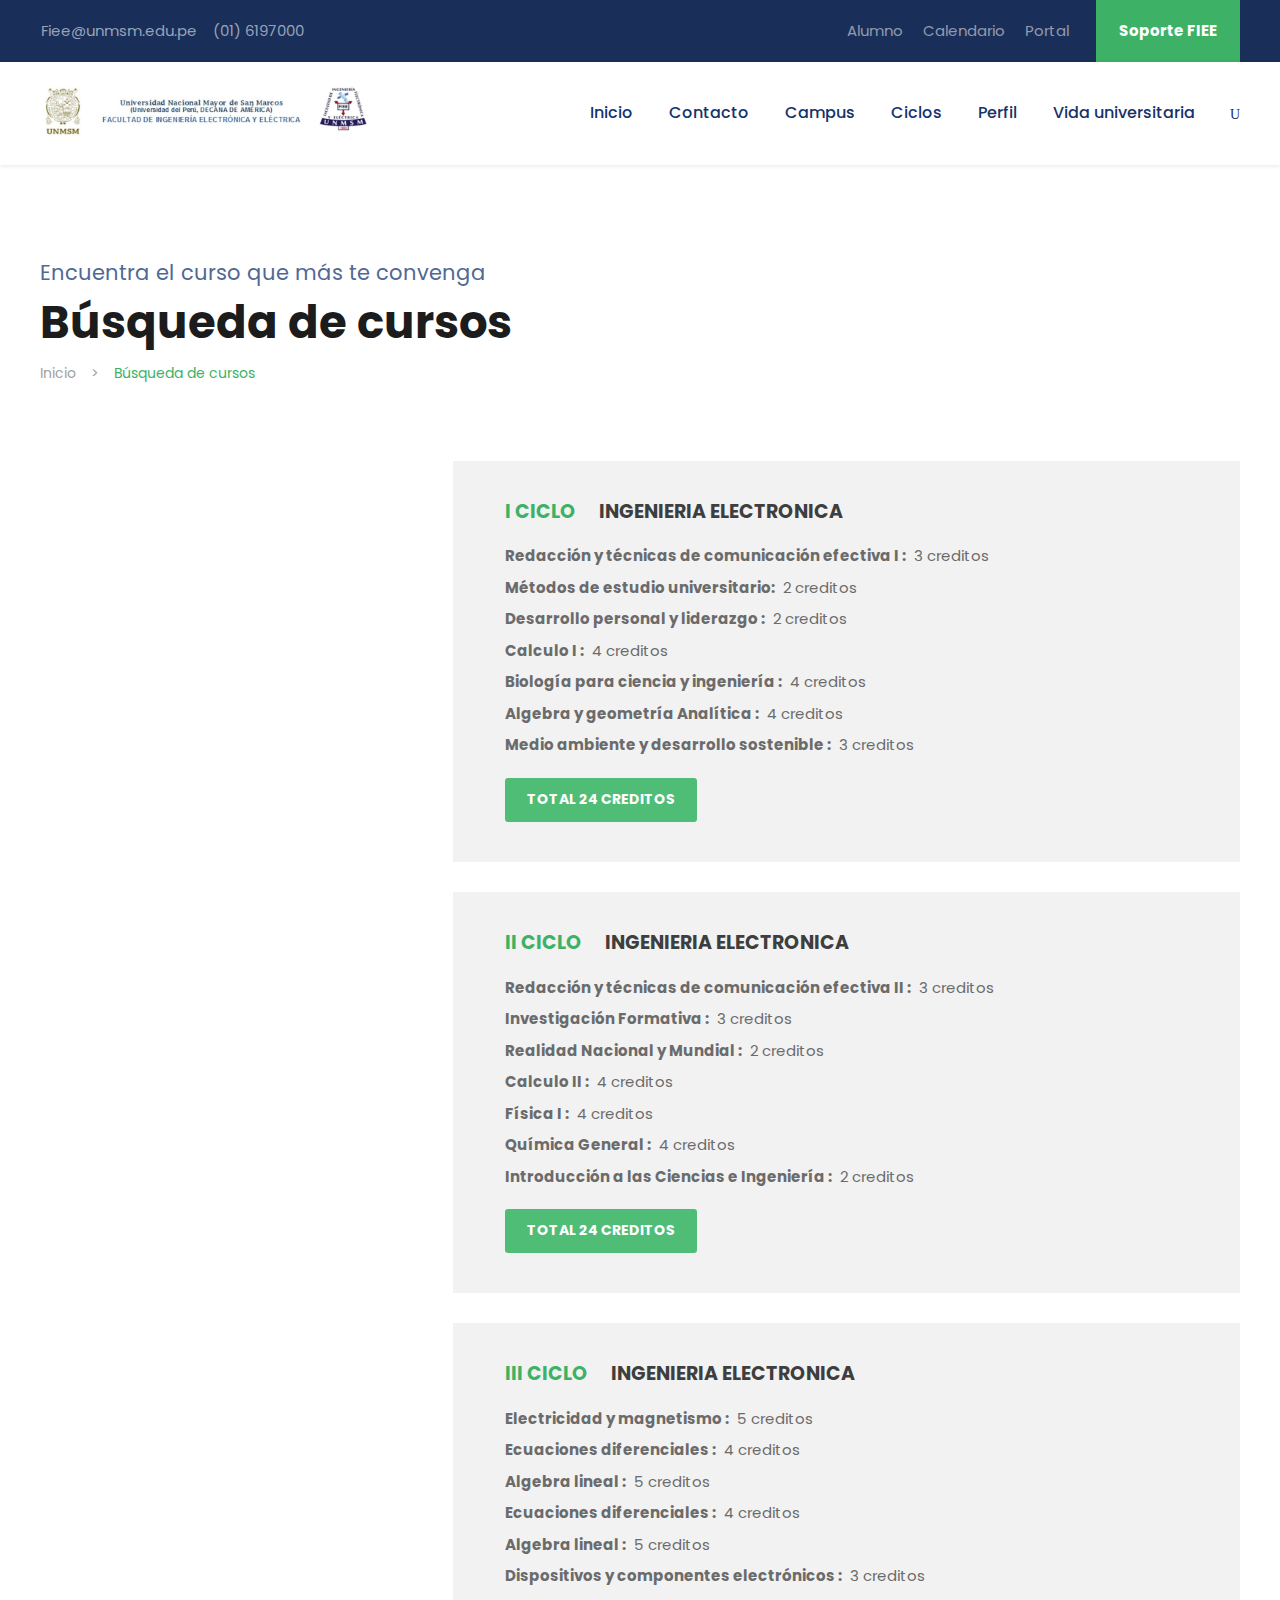
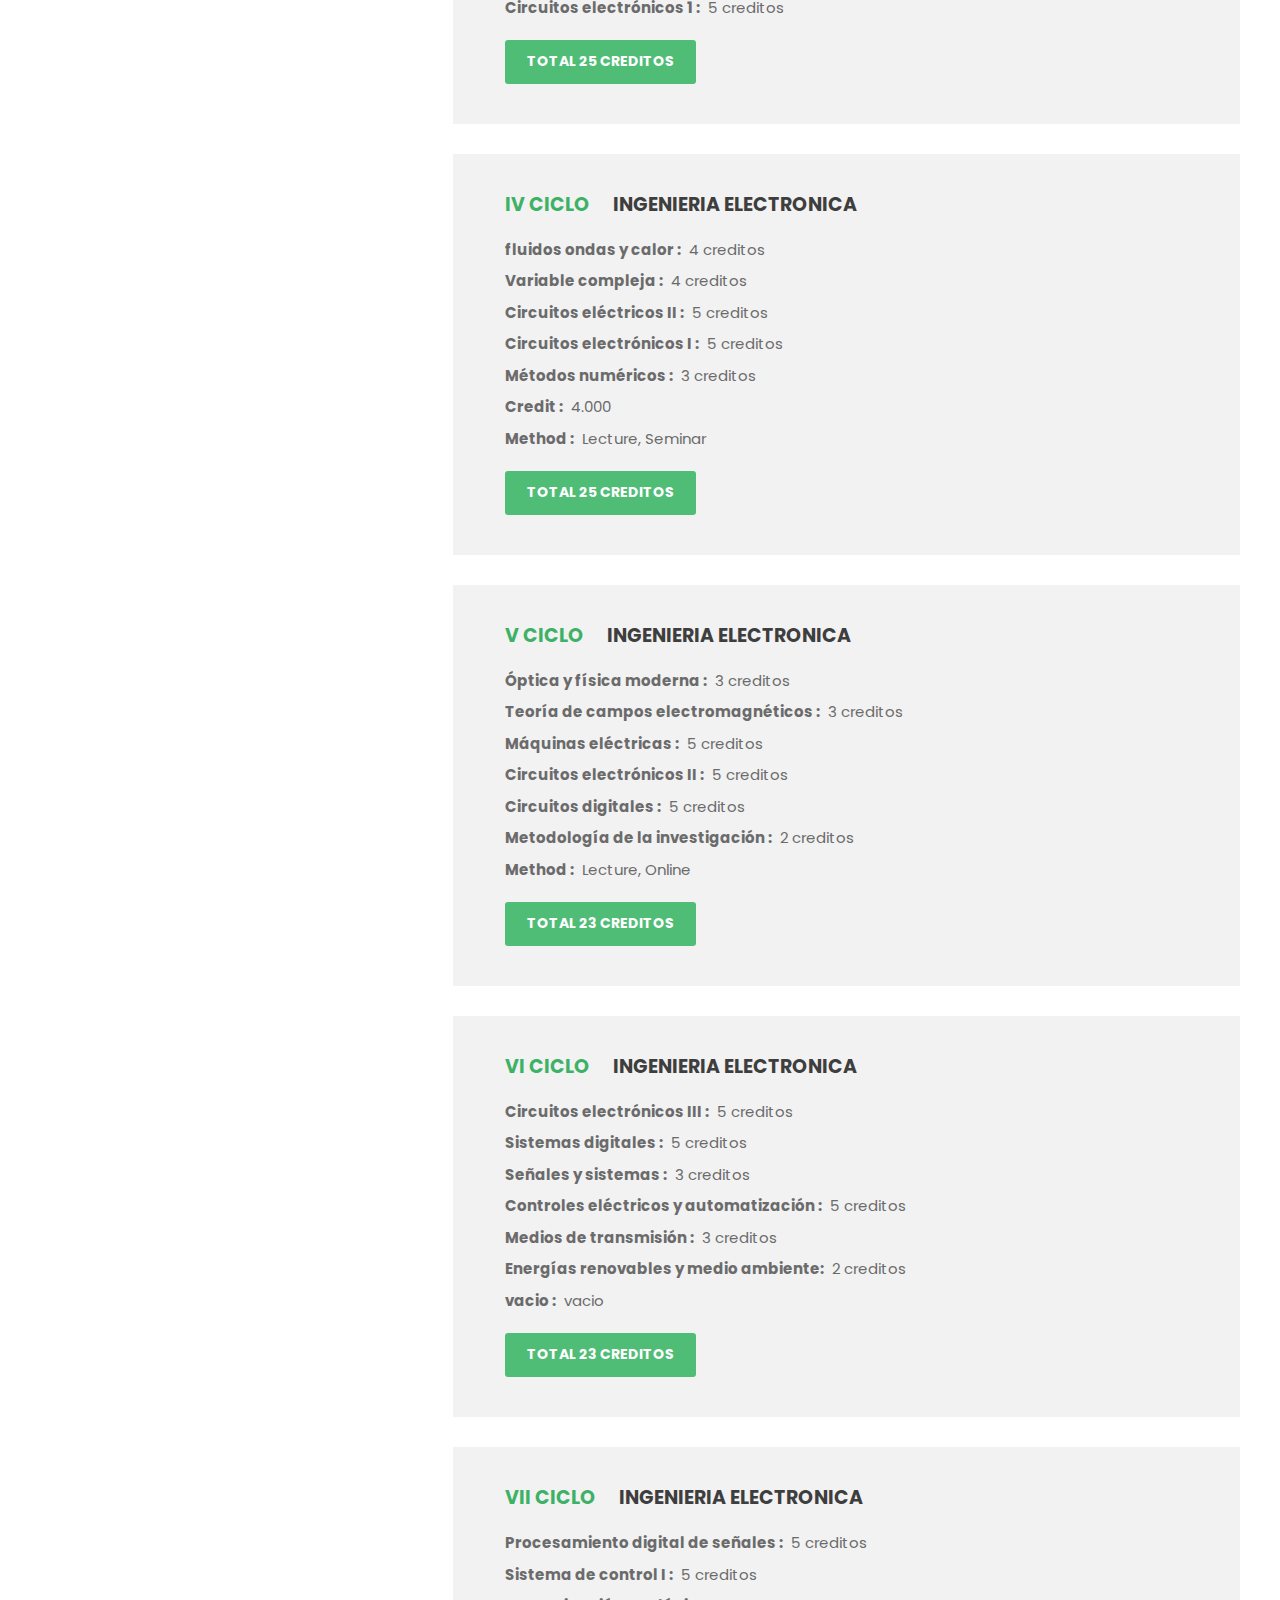
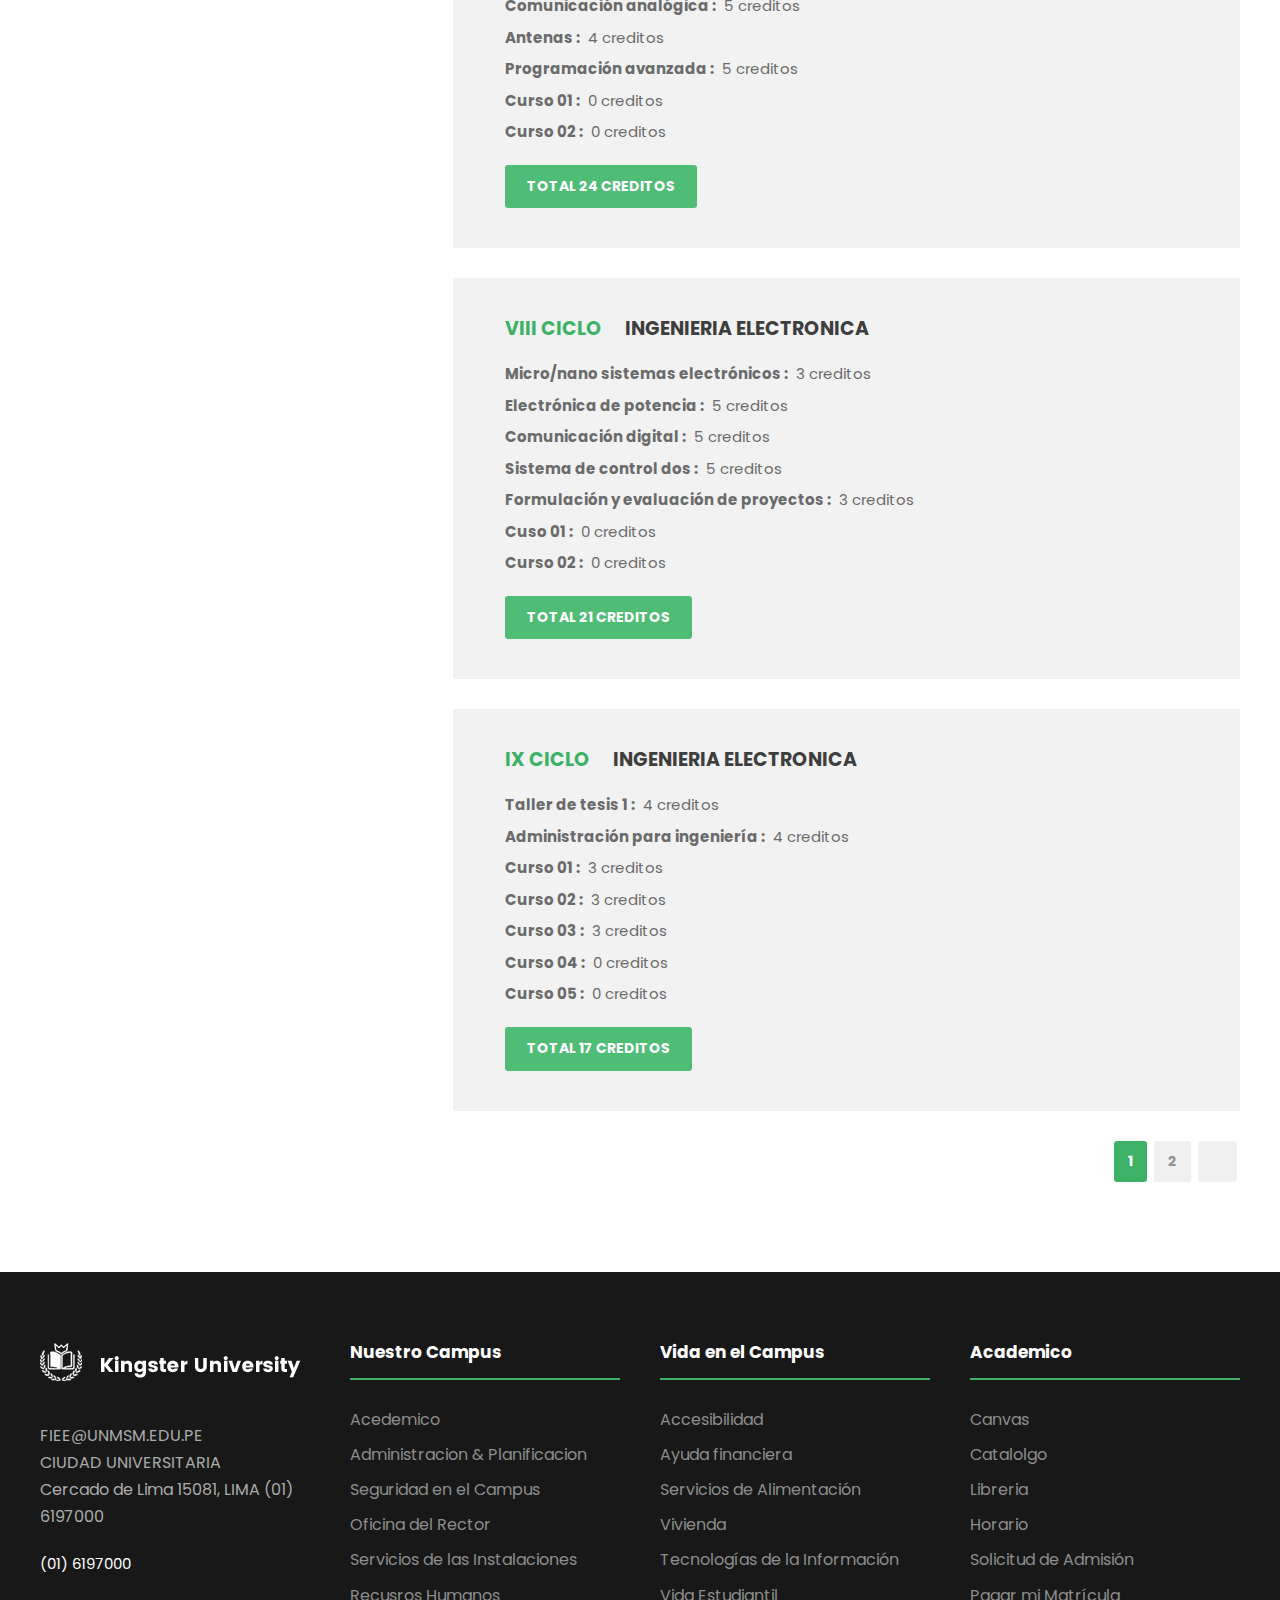
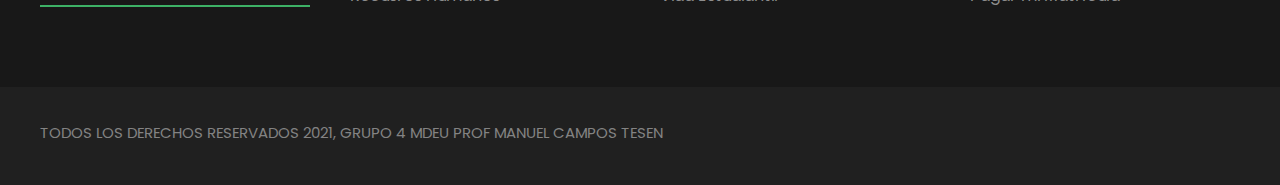
==== commit 39789e73: "Update index1d77.html" ====
--- a/ciclos/ciclos/demo.goodlayers.com/kingster/course-search/index1d77.html
+++ b/ciclos/ciclos/demo.goodlayers.com/kingster/course-search/index1d77.html
@@ -358,11 +358,32 @@
 	<li class="menu-item menu-item-type-post_type menu-item-object-page menu-item-5733"><a href="https://demo.goodlayers.com/kingster/university-life/">University Life</a></li>
 	</ul></div></div></div></div></div></div><div class="kingster-body-outer-wrapper ">
 	<div class="kingster-body-wrapper clearfix  kingster-with-frame">
-	<div class="kingster-top-bar" ><div class="kingster-top-bar-background" ></div><div class="kingster-top-bar-container kingster-container " ><div class="kingster-top-bar-container-inner clearfix" ><div class="kingster-top-bar-left kingster-item-pdlr"><i class="fa fa-envelope-open-o" style="font-size: 15px ;color: #96a2b8 ;margin-right: 8px ;"  ></i> <a href="https://demo.goodlayers.com/cdn-cgi/l/email-protection" class="__cf_email__" data-cfemail="05666a6b71646671454e50516d6068602b606170">[email&#160;protected]</a> <i class="fa fa-phone" style="font-size: 15px ;color: #96a2b8 ;margin-left: 18px ;margin-right: 6px ;"  ></i> +1-3435-2356-222</div><div class="kingster-top-bar-right kingster-item-pdlr"><ul id="kingster-top-bar-menu" class="sf-menu kingster-top-bar-menu kingster-top-bar-right-menu"><li  class="menu-item menu-item-type-post_type menu-item-object-page menu-item-5727 kingster-normal-menu"><a href="https://demo.goodlayers.com/kingster/alumni/">Alumni</a></li>
-	<li  class="menu-item menu-item-type-post_type menu-item-object-page menu-item-6051 kingster-normal-menu"><a href="https://demo.goodlayers.com/kingster/event-calendar/">Calendar</a></li>
-	<li  class="menu-item menu-item-type-custom menu-item-object-custom menu-item-5368 kingster-normal-menu"><a href="#">Portal</a></li>
-	</ul><div class="kingster-top-bar-right-social" ></div><a class="kingster-top-bar-right-button" href="https://demo.goodlayers.com/kingster/give-to-kingster/" target="_blank"  >Support KU</a></div></div></div></div>	
-	<header class="kingster-header-wrap kingster-header-style-plain  kingster-style-menu-right kingster-sticky-navigation kingster-style-fixed clearfix" data-navigation-offset="75px"  >
+	<div class="kingster-top-bar">
+                <div class="kingster-top-bar-background"></div>
+                <div class="kingster-top-bar-container kingster-container ">
+                    <div class="kingster-top-bar-container-inner clearfix">
+                        <div class="kingster-top-bar-left kingster-item-pdlr">  <i
+                                style="font-size: 15px ;color: #96a2b8 ;margin-left: -5px ;margin-right: 6px ;"></i>
+                            Fiee@unmsm.edu.pe    &nbsp;&nbsp;    (01) 6197000  </div>
+                        <div class="kingster-top-bar-right kingster-item-pdlr">
+                            <ul id="kingster-top-bar-menu"
+                                class="sf-menu kingster-top-bar-menu kingster-top-bar-right-menu">
+                                <li
+                                    class="menu-item menu-item-type-post_type menu-item-object-page menu-item-5727 kingster-normal-menu">
+                                    <a href="#">Alumno</a></li>
+                                <li
+                                    class="menu-item menu-item-type-post_type menu-item-object-page menu-item-6051 kingster-normal-menu">
+                                    <a href="#">Calendario</a></li>
+                                <li
+                                    class="menu-item menu-item-type-custom menu-item-object-custom menu-item-5368 kingster-normal-menu">
+                                    <a href="#">Portal</a></li>
+                            </ul>
+                            <div class="kingster-top-bar-right-social"></div><a class="kingster-top-bar-right-button"
+                                href="#" target="_blank">Soporte FIEE</a>
+                        </div>
+                    </div>
+                </div>
+            </div><header class="kingster-header-wrap kingster-header-style-plain  kingster-style-menu-right kingster-sticky-navigation kingster-style-fixed clearfix" data-navigation-offset="75px"  >
 	<div class="kingster-header-background" ></div>
 	<div class="kingster-header-container  kingster-container">
 	<div class="kingster-header-container-inner clearfix">
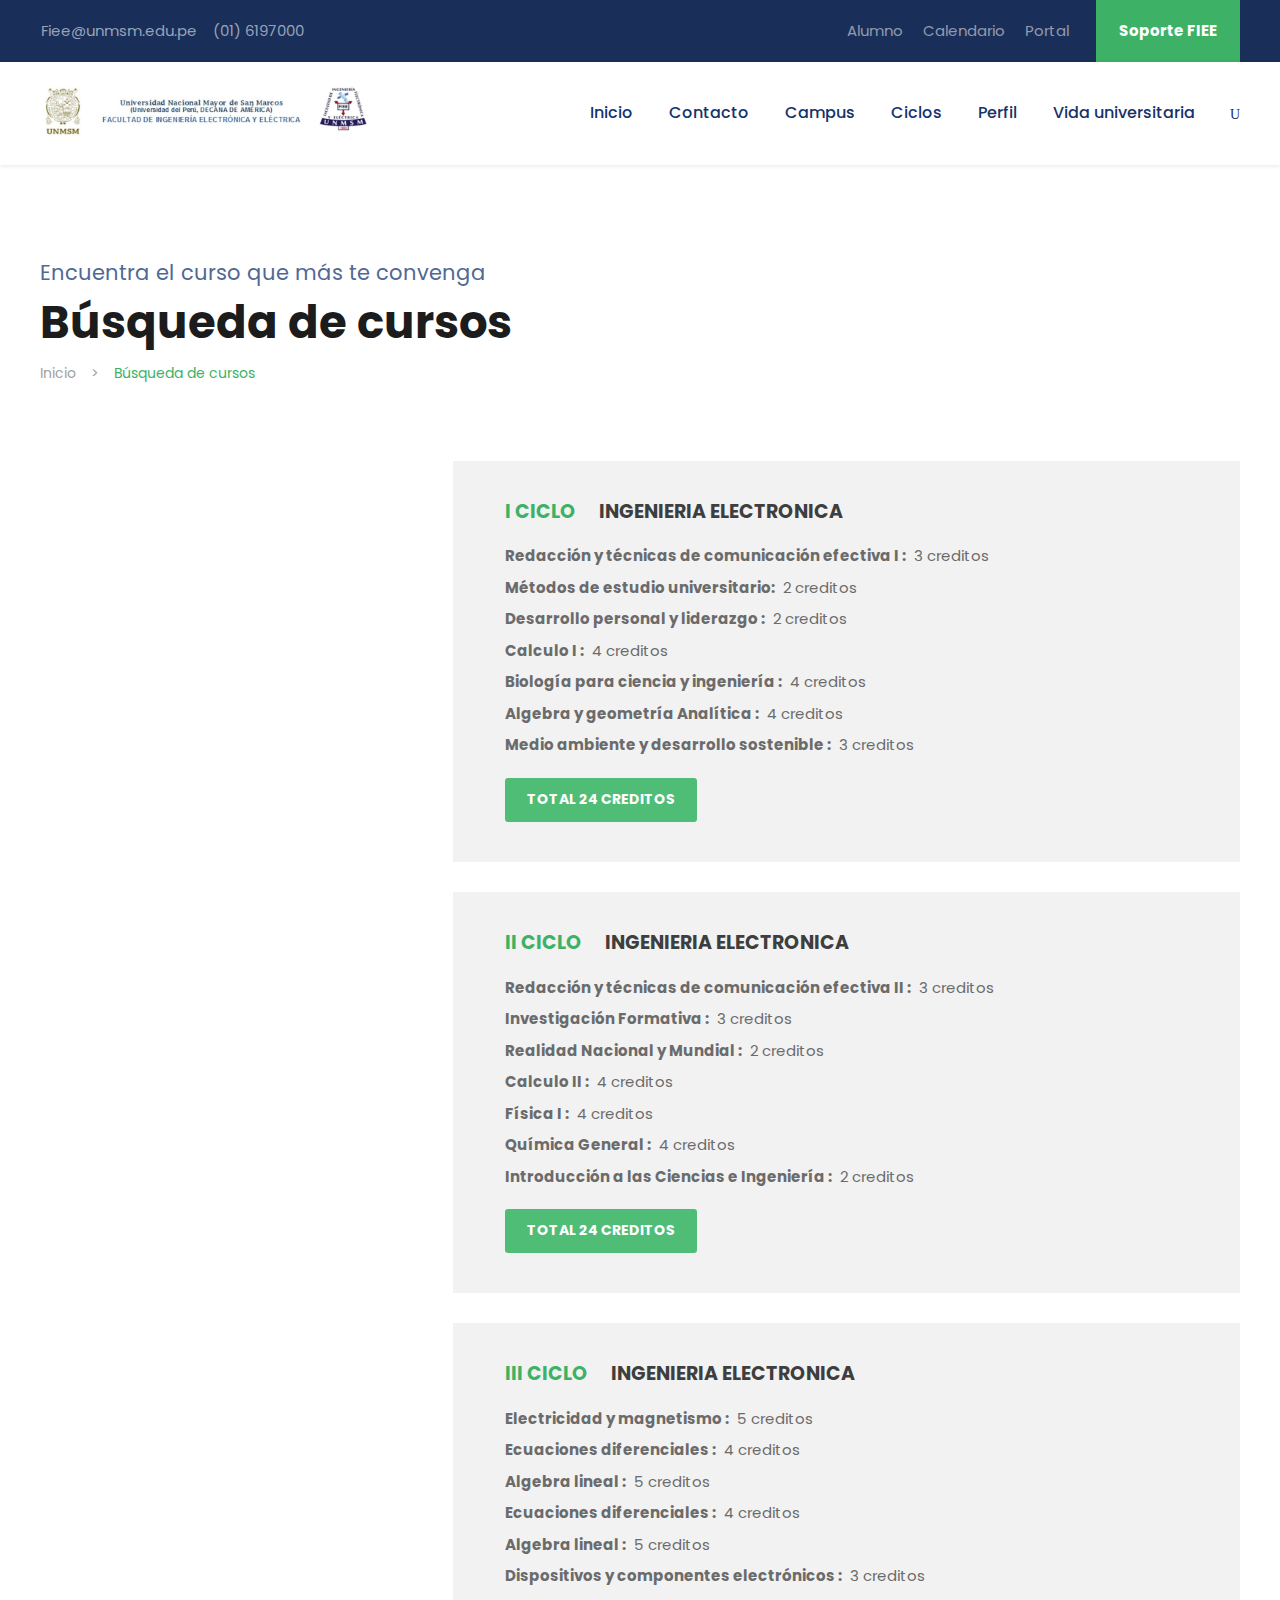
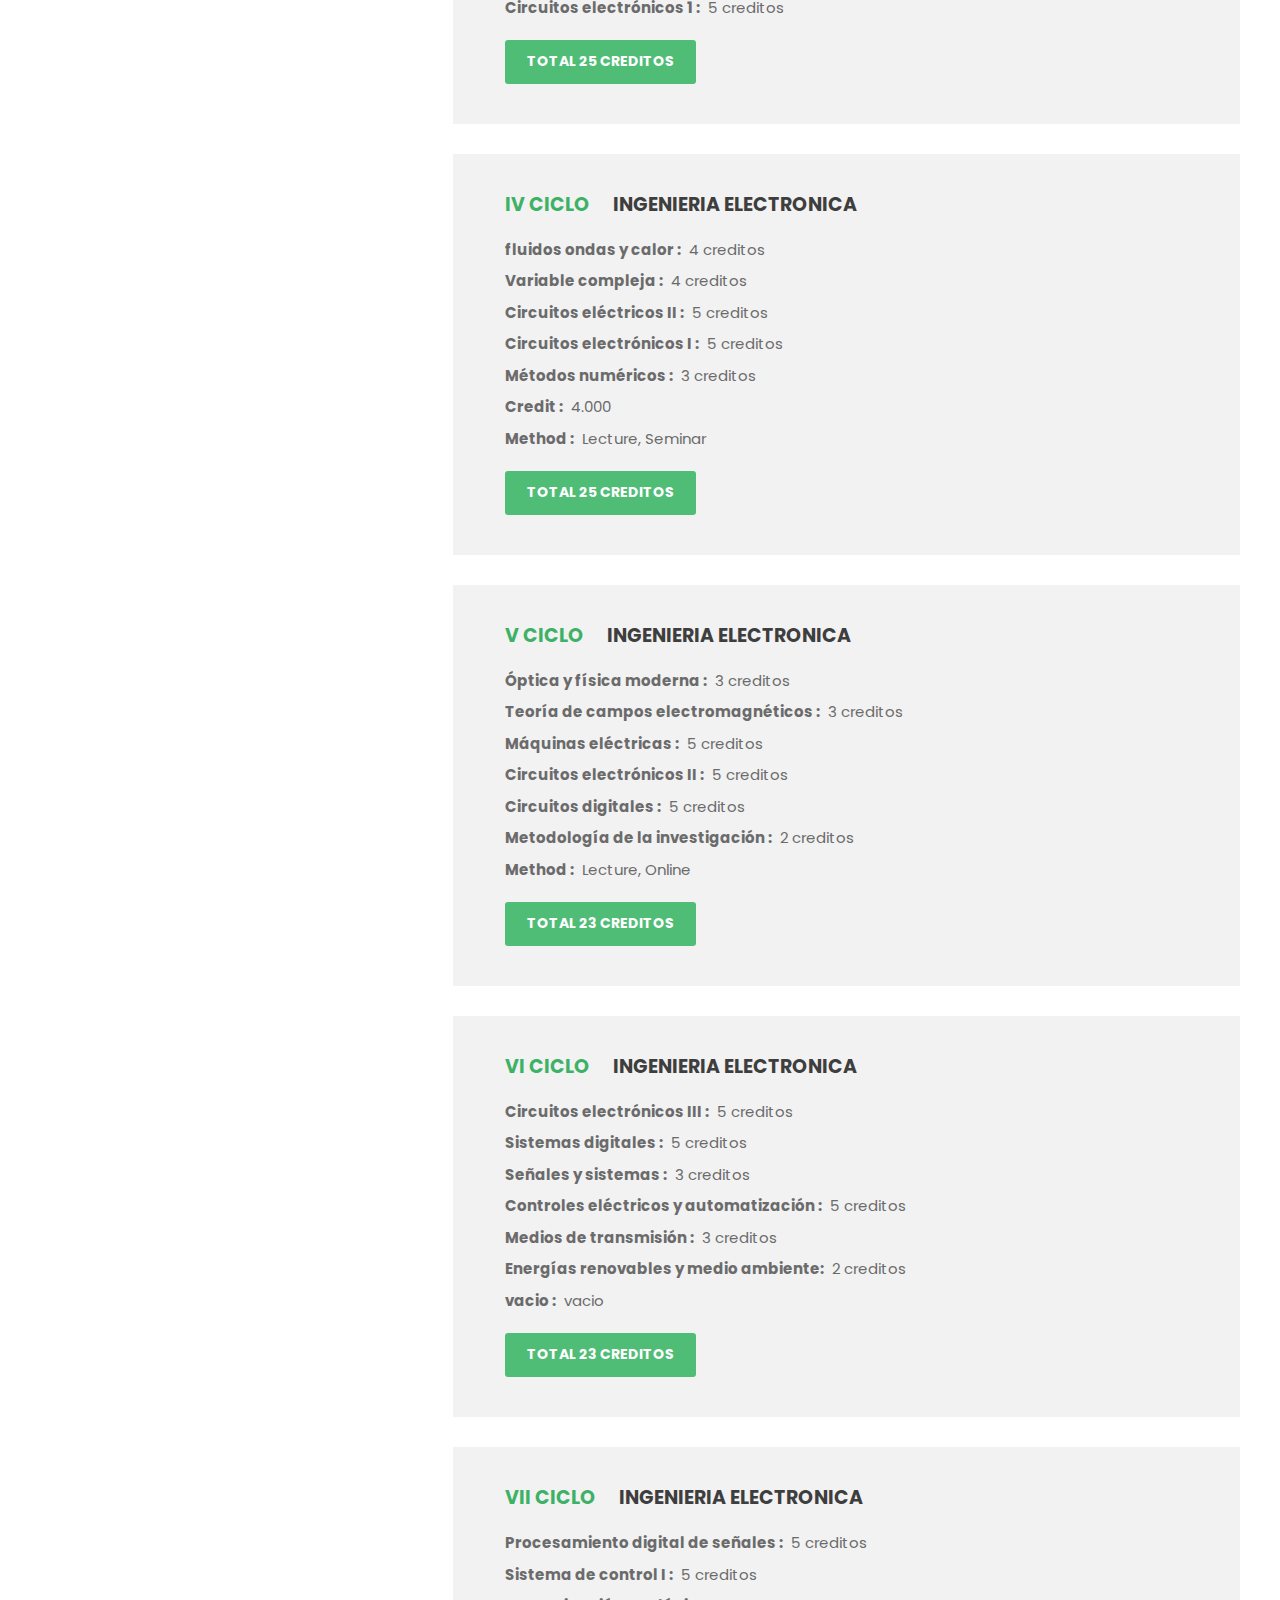
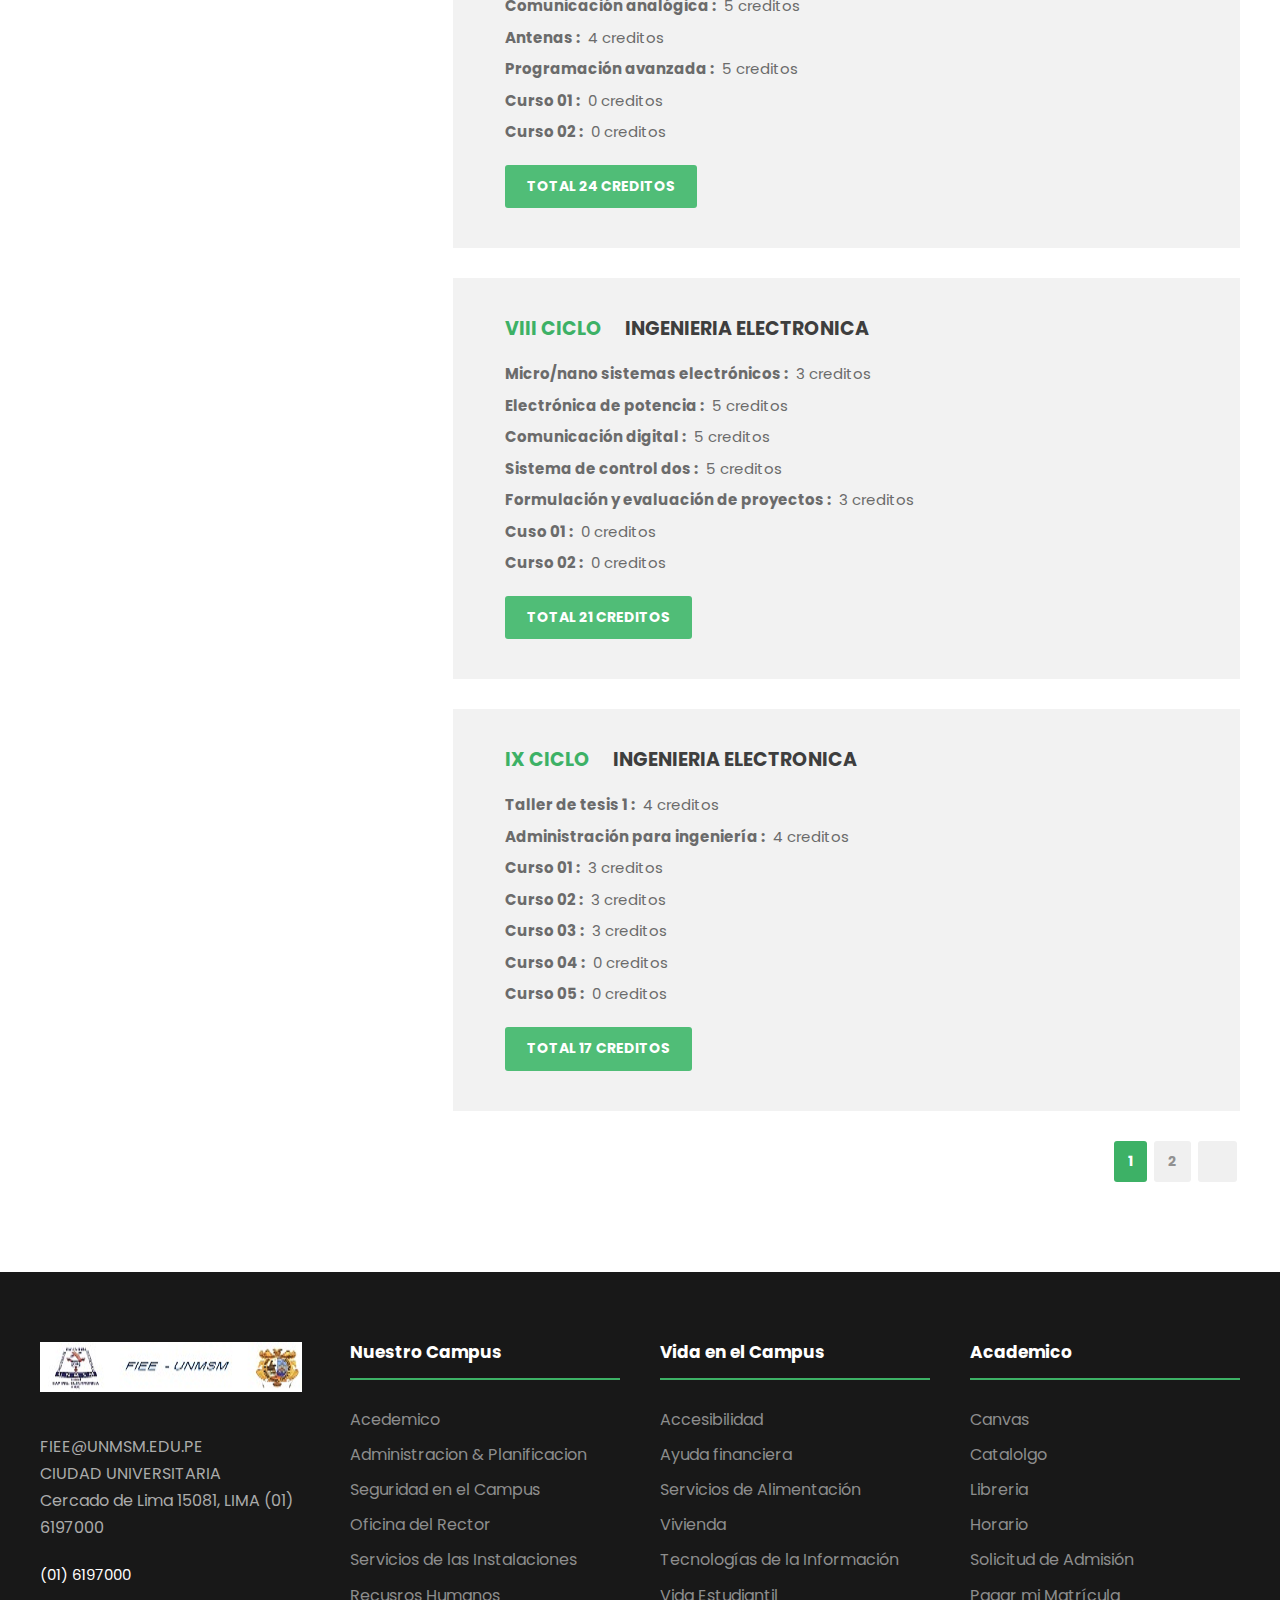
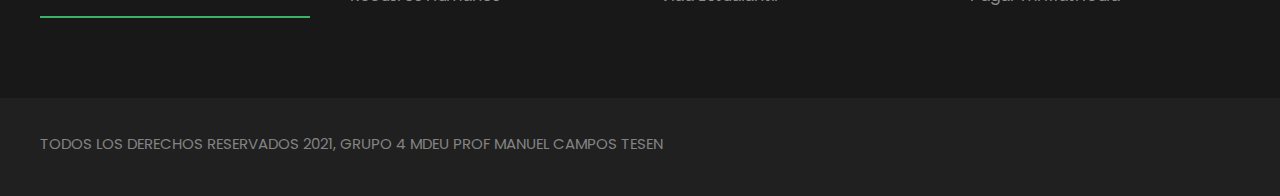
==== commit 4ee990c3: "Update index1d77.html" ====
--- a/ciclos/ciclos/demo.goodlayers.com/kingster/course-search/index1d77.html
+++ b/ciclos/ciclos/demo.goodlayers.com/kingster/course-search/index1d77.html
@@ -422,8 +422,6 @@
 			</li>
 			<li  class="menu-item menu-item-type-custom menu-item-object-custom menu-item-has-children menu-item-6036 kingster-normal-menu"><a href="https://kamp13.github.io/CICLOS/ciclos/ciclos/demo.goodlayers.com/kingster/course-search/index1d77.html" class="sf-with-ul-pre">Ciclos</a>
 			<ul class="sub-menu">
-			<li  class="menu-item menu-item-type-post_type menu-item-object-page menu-item-6035" data-size="60"><a href="https://demo.goodlayers.com/kingster/course-list-1/">Ciclo 1</a></li>
-			<li  class="menu-item menu-item-type-post_type menu-item-object-page menu-item-6034" data-size="60"><a href="https://demo.goodlayers.com/kingster/course-list-2/">Ciclo 2</a></li>
 			</ul>
 			</li>
 			<li  class="menu-item menu-item-type-post_type menu-item-object-page menu-item-5734 kingster-normal-menu"><a href="https://kamp13.github.io/PERFIL/perfil/perfil/demo.goodlayers.com/kingster/bachelor-of-science-in-business-administration/index.html">Perfil</a></li>
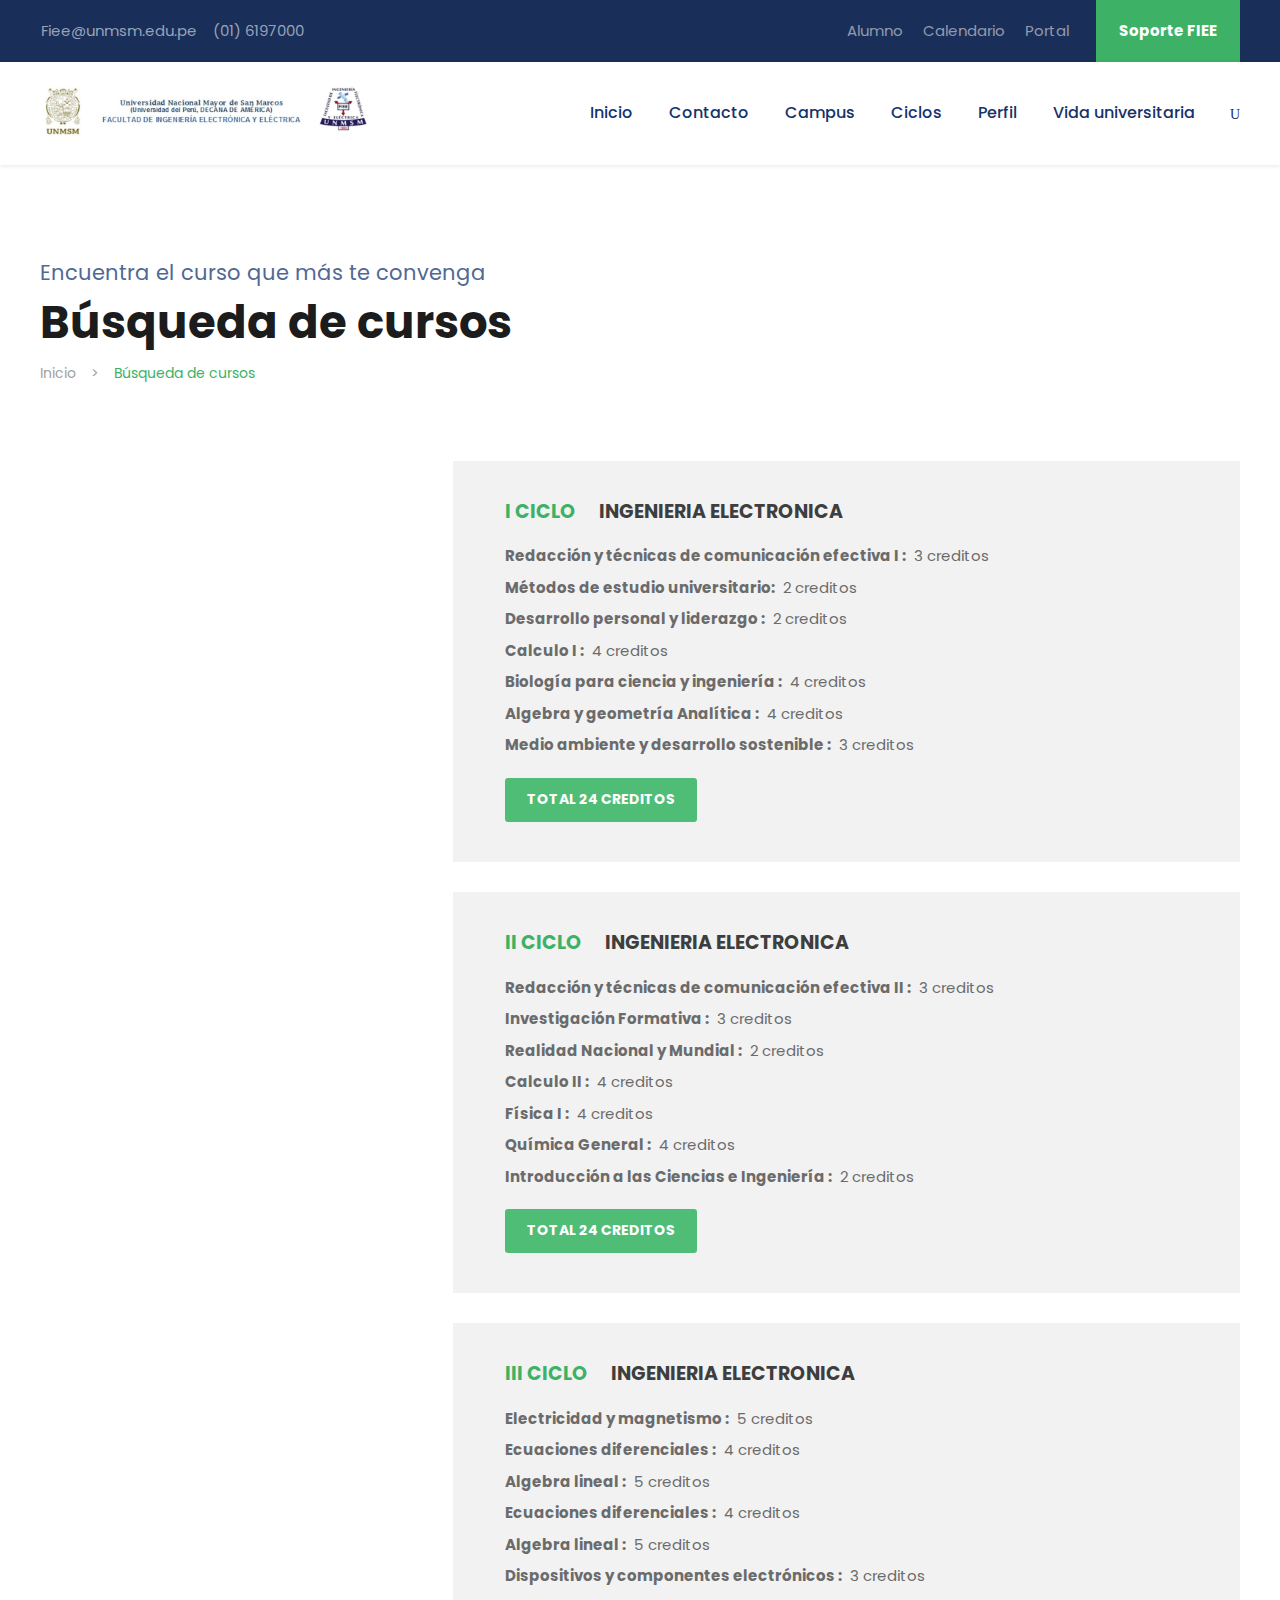
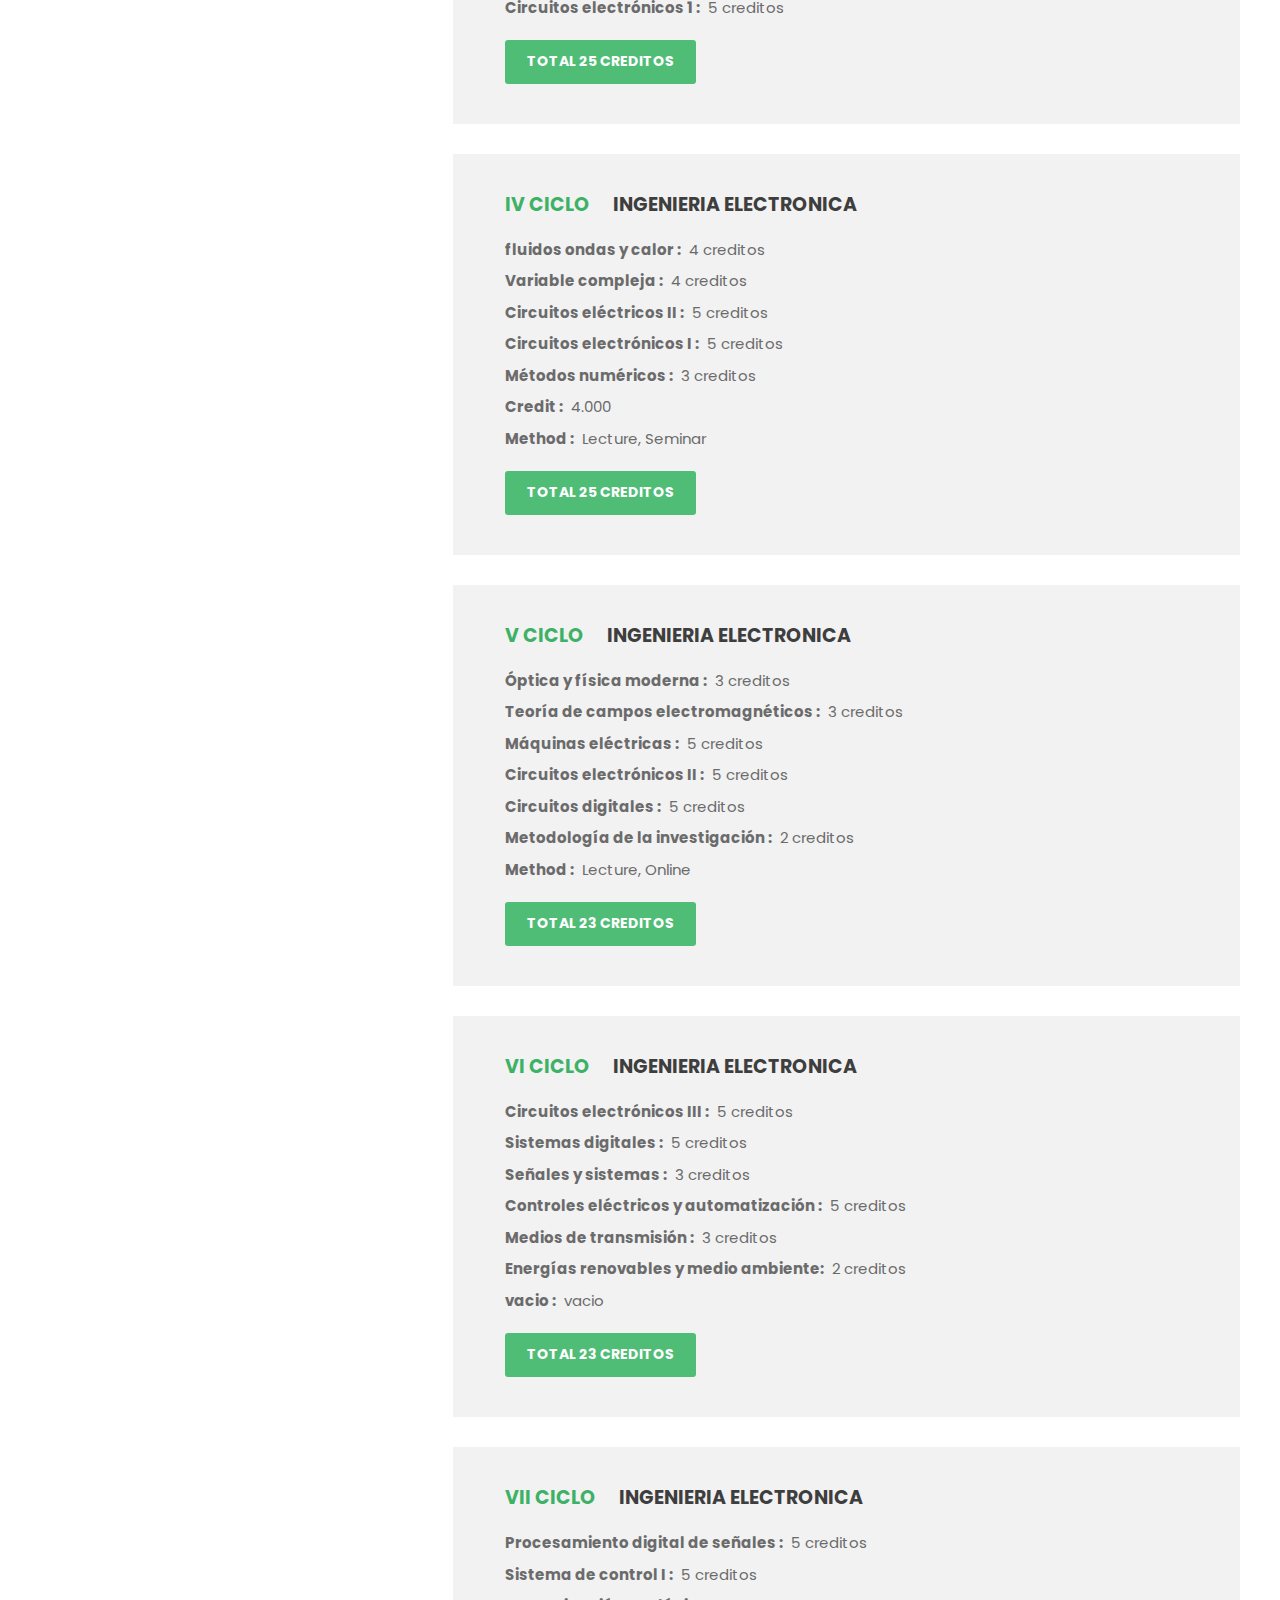
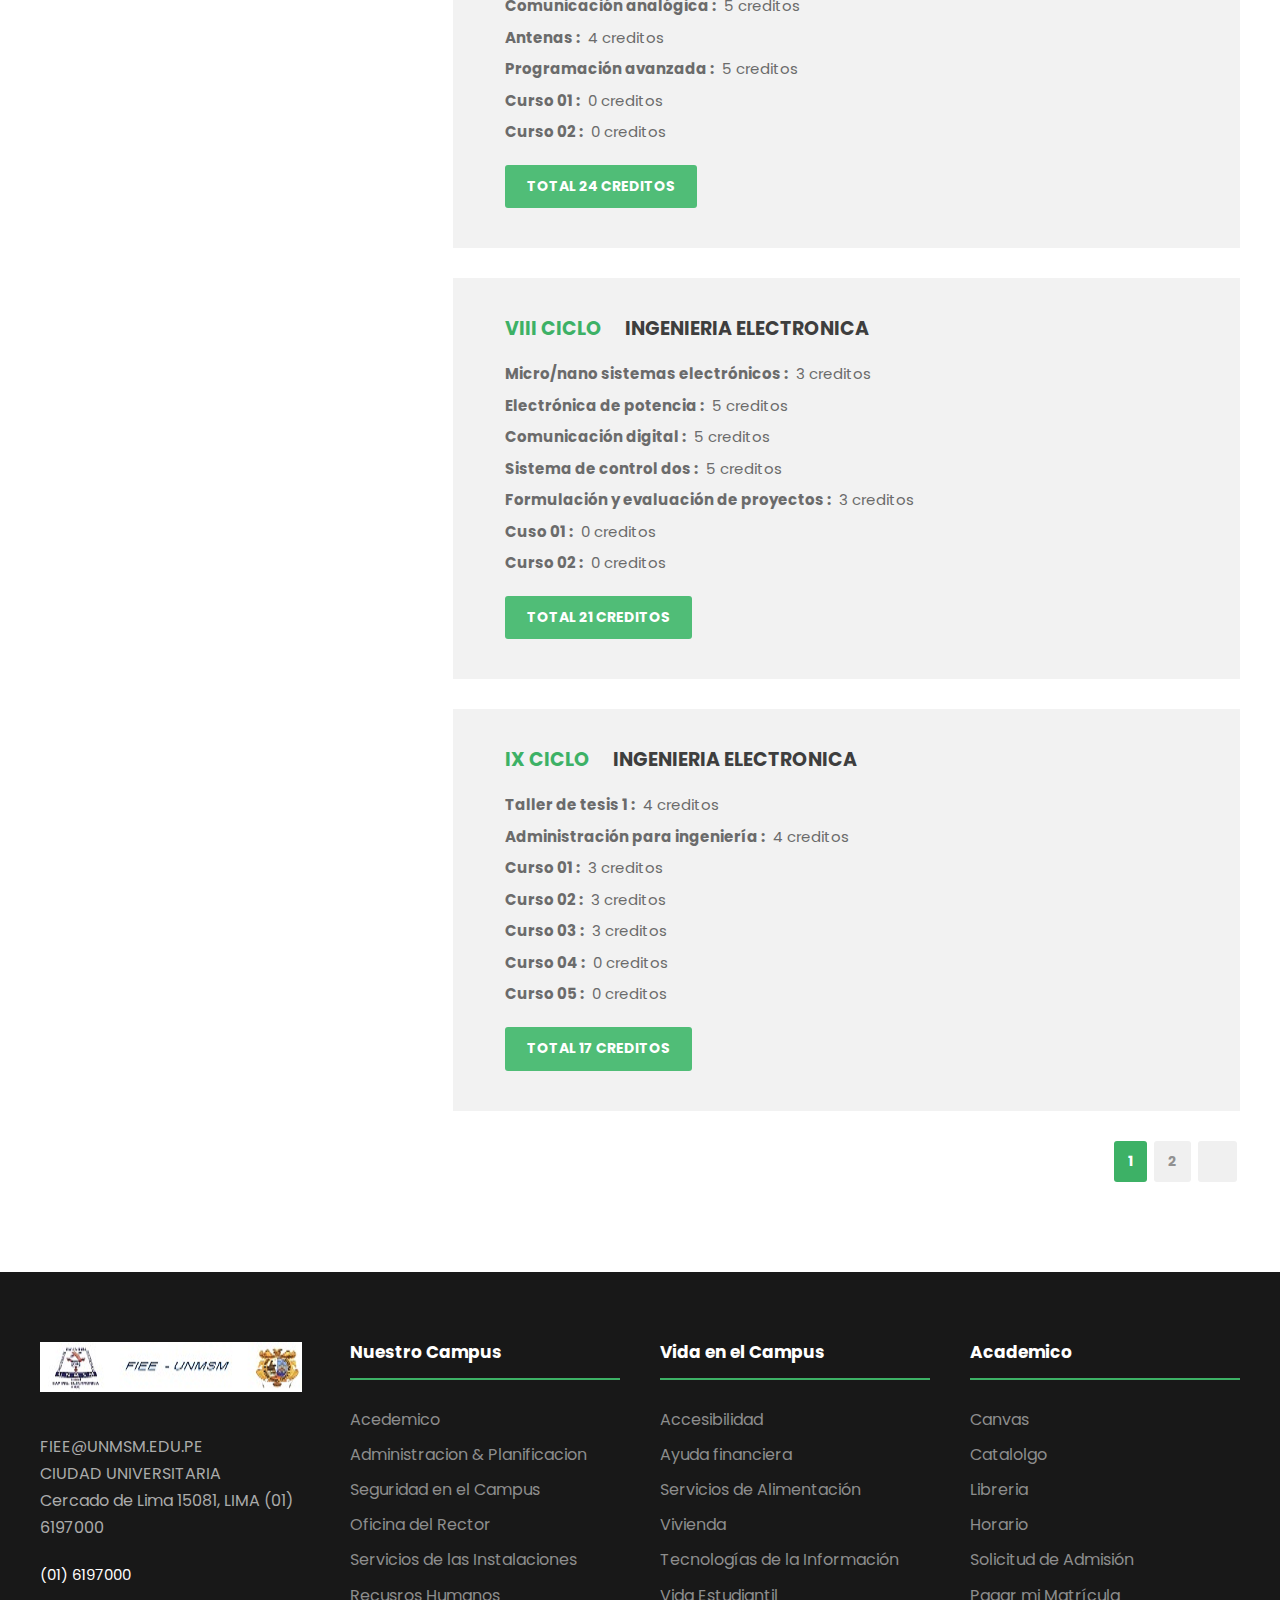
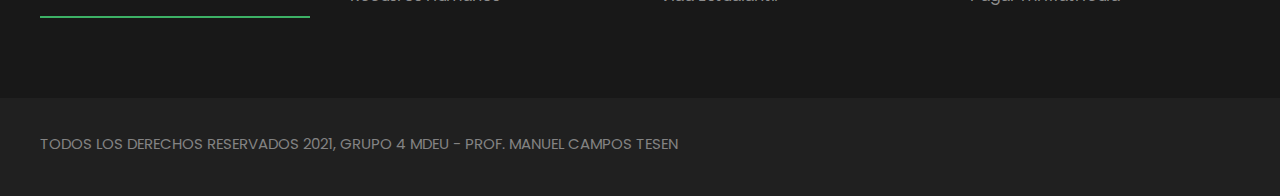
==== commit 925f2fbf: "Update index1d77.html" ====
--- a/ciclos/ciclos/demo.goodlayers.com/kingster/course-search/index1d77.html
+++ b/ciclos/ciclos/demo.goodlayers.com/kingster/course-search/index1d77.html
@@ -580,7 +580,7 @@
         </div>
         <div class="kingster-copyright-wrapper">
             <div class="kingster-copyright-container kingster-container clearfix">
-                <div class="kingster-copyright-left kingster-item-pdlr">TODOS LOS DERECHOS RESERVADOS 2021, GRUPO 4 MDEU PROF MANUEL CAMPOS TESEN
+                <div class="kingster-copyright-left kingster-item-pdlr">TODOS LOS DERECHOS RESERVADOS 2021, GRUPO 4 MDEU - PROF. MANUEL CAMPOS TESEN
                 </div>
                 <div class="kingster-copyright-right kingster-item-pdlr">
                     <div class="gdlr-core-social-network-item gdlr-core-item-pdb  gdlr-core-none-align"
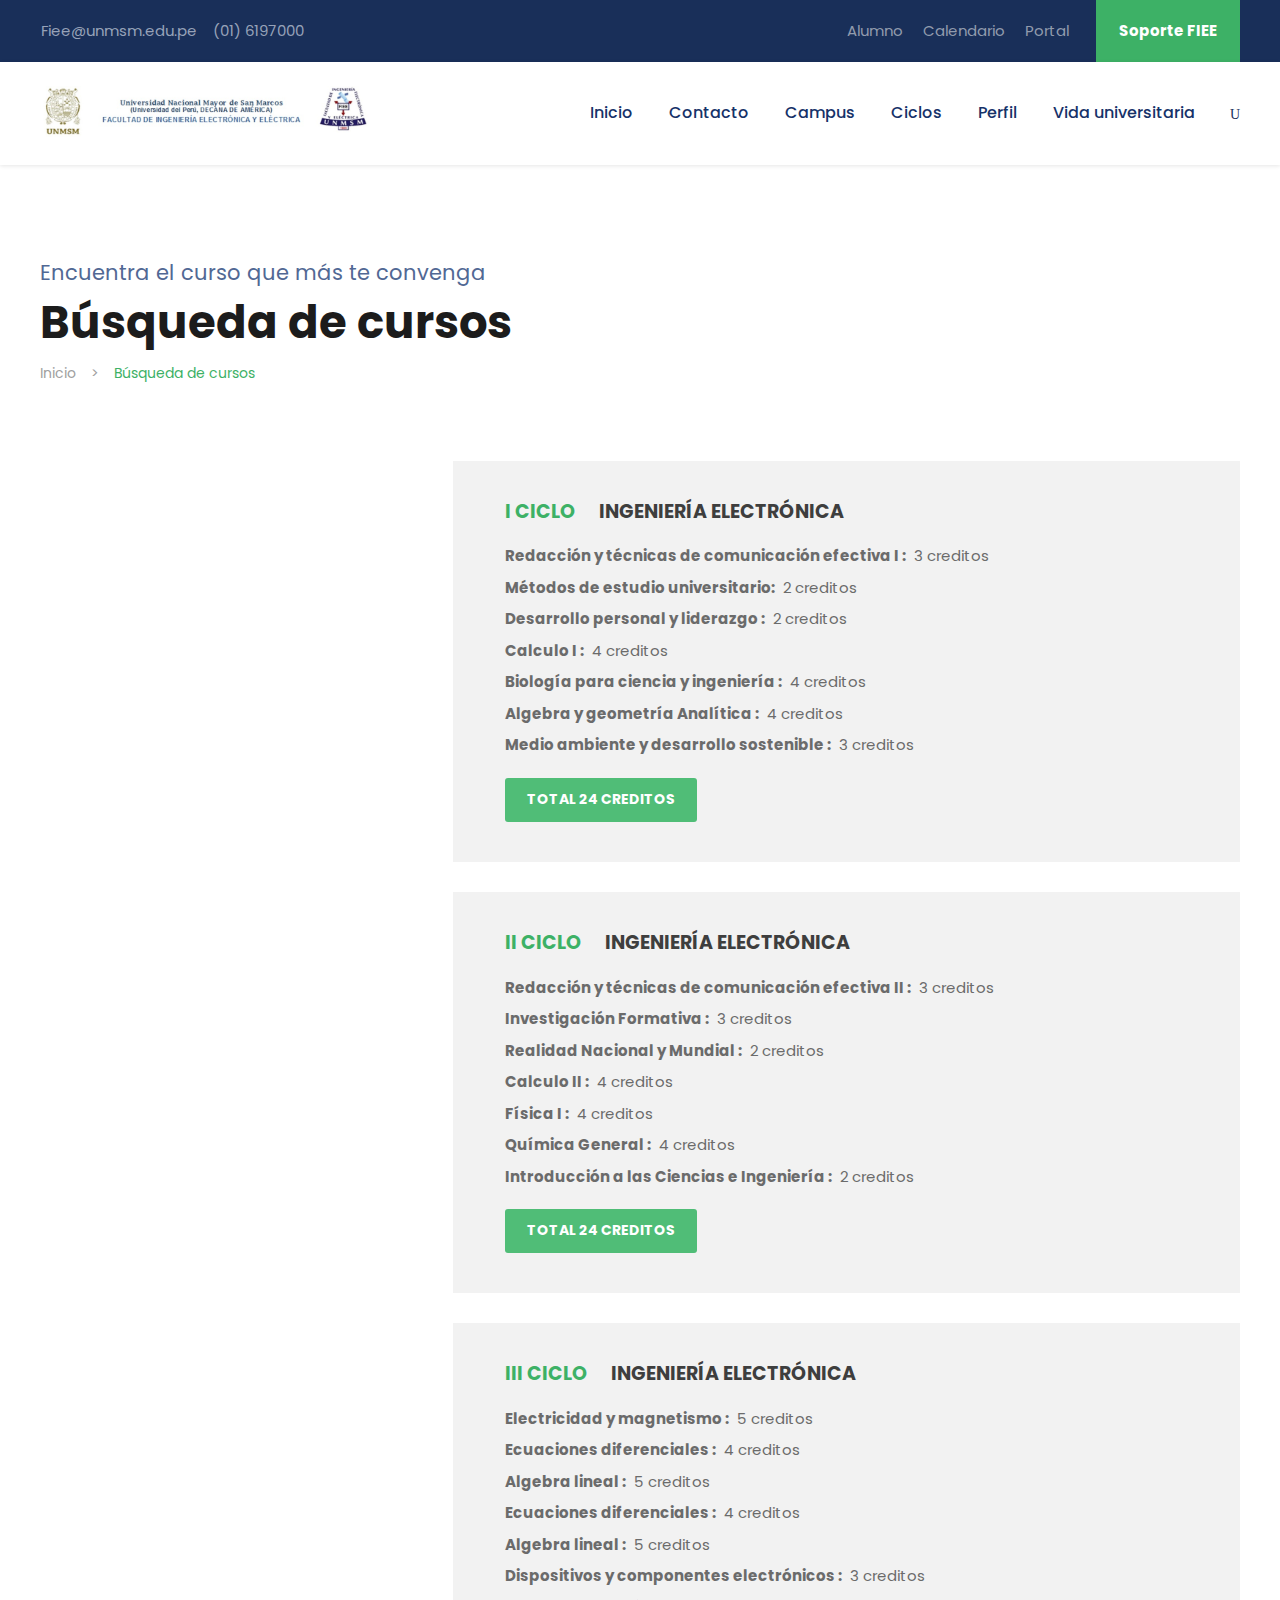
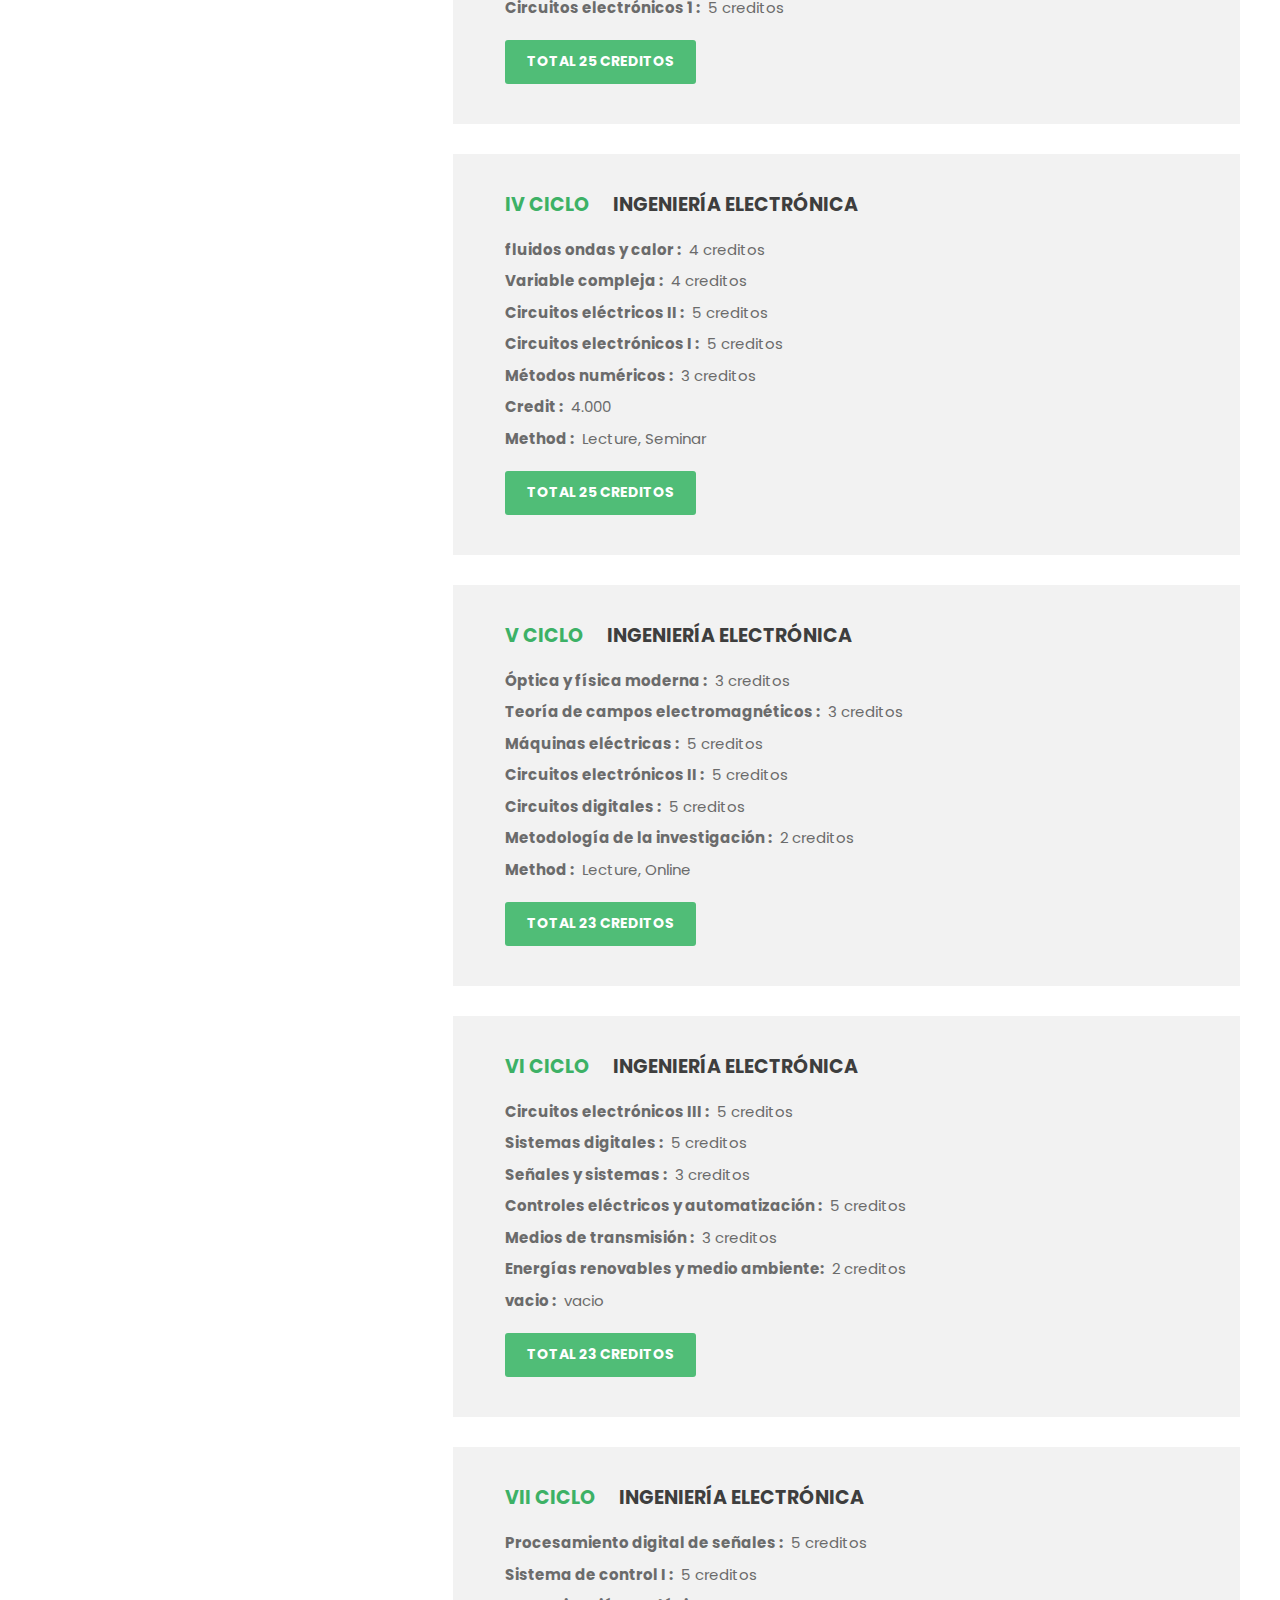
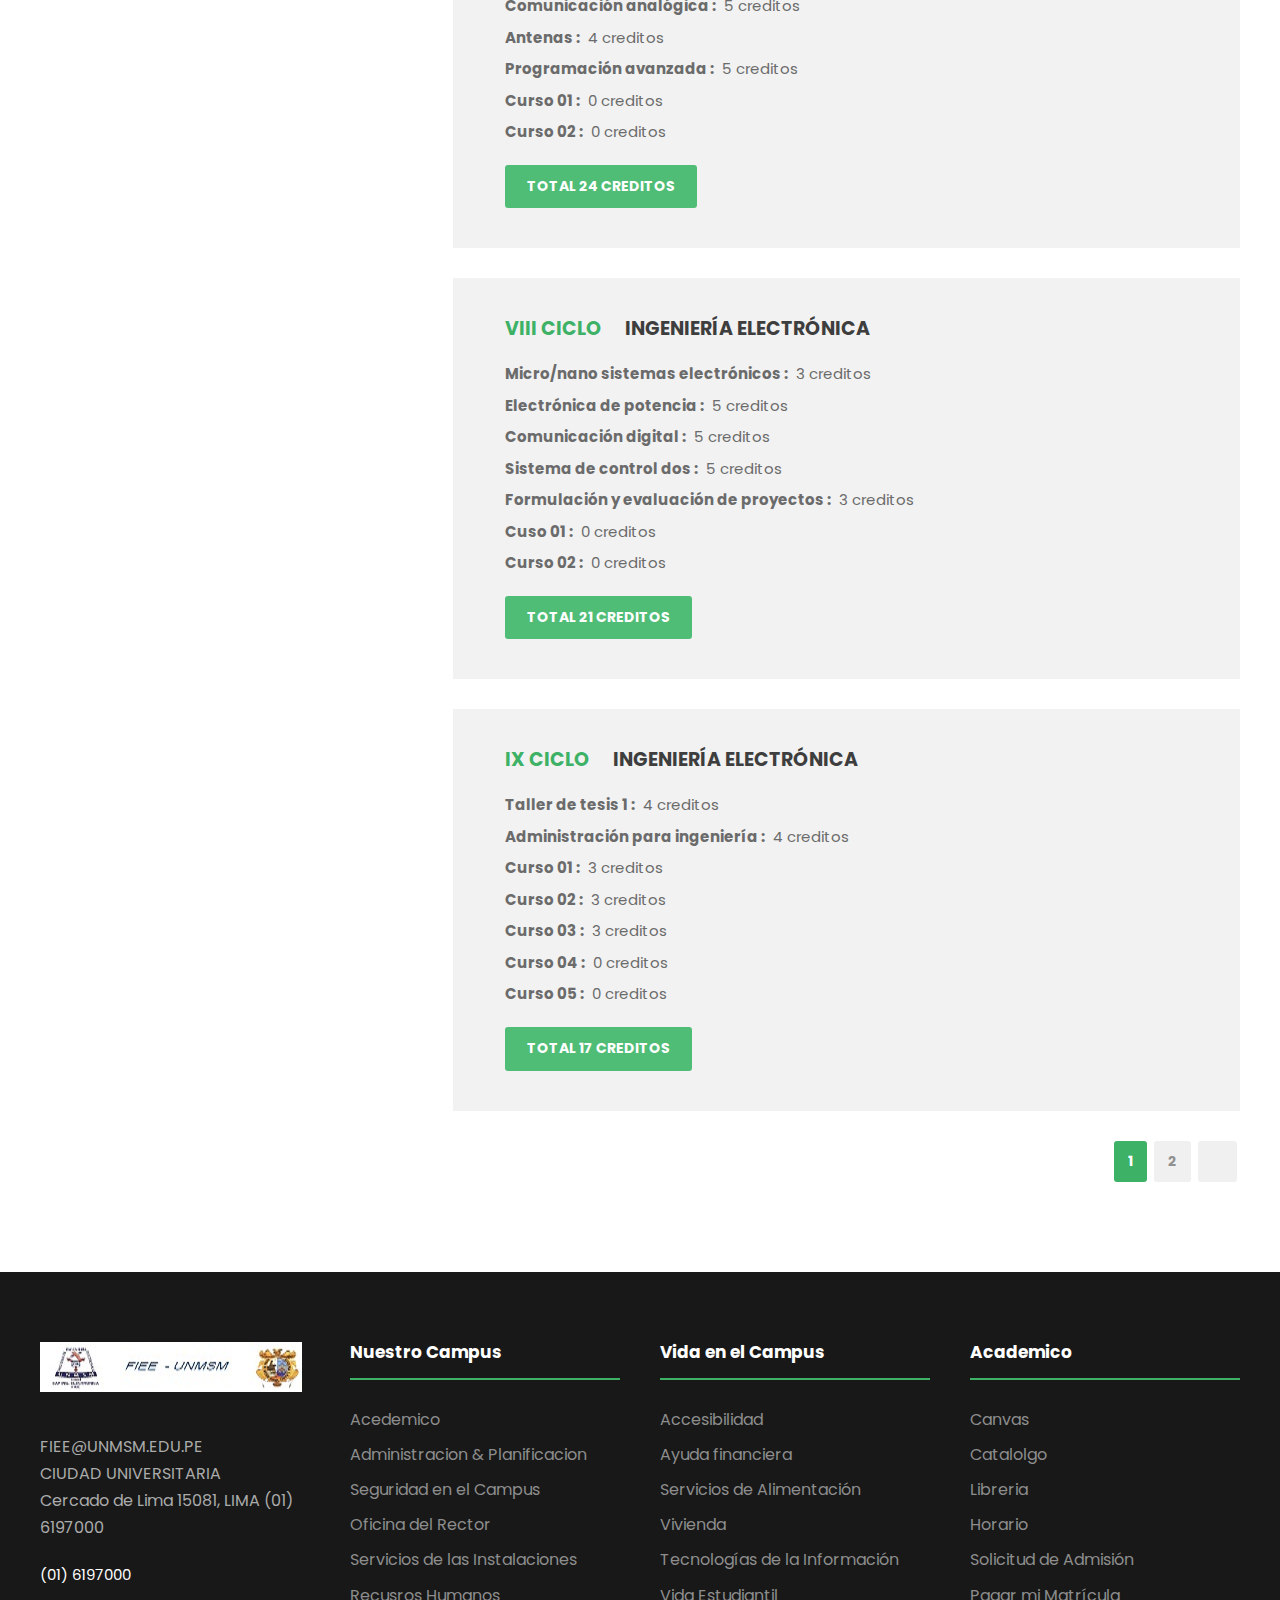
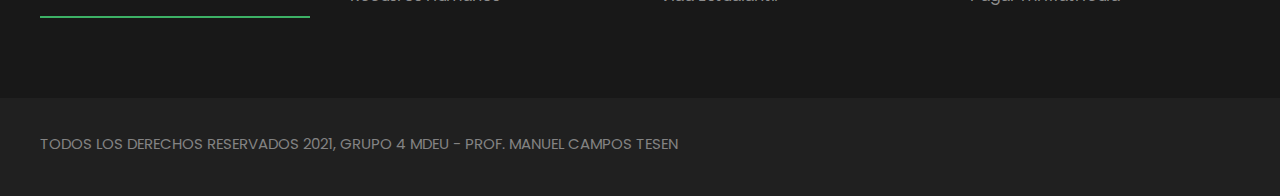
==== commit ad461ff3: "Update index1d77.html" ====
--- a/ciclos/ciclos/demo.goodlayers.com/kingster/course-search/index1d77.html
+++ b/ciclos/ciclos/demo.goodlayers.com/kingster/course-search/index1d77.html
@@ -8,7 +8,7 @@
 	<meta name="viewport" content="width=device-width, initial-scale=1">
 	<link rel="profile" href="https://gmpg.org/xfn/11">
 	<link rel="pingback" href="https://demo.goodlayers.com/kingster/xmlrpc.php">
-	<noscript id="aonoscrcss"></noscript><title>Ciclos &#8211; ING ELECTRONICA</title>
+	<noscript id="aonoscrcss"></noscript><title>Ciclos &#8211; ING. ELECTRÓNICA</title>
 <meta name='robots' content='max-image-preview:large' />
 <link rel='dns-prefetch' href='http://fonts.googleapis.com/' />
 <link rel="alternate" type="application/rss+xml" title="Kingster &raquo; Feed" href="https://demo.goodlayers.com/kingster/feed/" />
@@ -451,15 +451,15 @@
 		<div class="gdlr-core-course-search-page-content-wrap gdlr-core-column-40" >
 			<div class="gdlr-core-course-search-page-content" >
 			<div class="gdlr-core-course-item gdlr-core-item-pdlr gdlr-core-item-pdb gdlr-core-course-style-list-info" style="padding-bottom: 0px ;"  >
-			<div class="gdlr-core-course-item-list" ><h3 class="gdlr-core-course-item-title" ><span class="gdlr-core-course-item-id gdlr-core-skin-caption" >I CICLO</span>INGENIERIA ELECTRONICA</h3><div class="gdlr-core-course-item-info-wrap" ><div class="gdlr-core-course-item-info" ><span class="gdlr-core-head" >Redacción y técnicas de comunicación efectiva I : </span><span class="gdlr-core-tail" >3 creditos</span></div><div class="gdlr-core-course-item-info" ><span class="gdlr-core-head" >Métodos de estudio universitario: </span><span class="gdlr-core-tail" >2 creditos</span></div><div class="gdlr-core-course-item-info" ><span class="gdlr-core-head" >Desarrollo personal y liderazgo : </span><span class="gdlr-core-tail" >2 creditos</span></div><div class="gdlr-core-course-item-info" ><span class="gdlr-core-head" >Calculo I : </span><span class="gdlr-core-tail" >4 creditos</span></div><div class="gdlr-core-course-item-info" ><span class="gdlr-core-head" >Biología para ciencia y ingeniería : </span><span class="gdlr-core-tail" >4 creditos</span></div><div class="gdlr-core-course-item-info" ><span class="gdlr-core-head" >Algebra y geometría Analítica : </span><span class="gdlr-core-tail" >4 creditos</span></div><div class="gdlr-core-course-item-info" ><span class="gdlr-core-head" >Medio ambiente y desarrollo sostenible : </span><span class="gdlr-core-tail" >3 creditos</span></div></div><a href="#" class="gdlr-core-course-item-button gdlr-core-button" >TOTAL 24 CREDITOS</a></div>
-			<div class="gdlr-core-course-item-list" ><h3 class="gdlr-core-course-item-title" ><span class="gdlr-core-course-item-id gdlr-core-skin-caption" >II CICLO</span>INGENIERIA ELECTRONICA</h3><div class="gdlr-core-course-item-info-wrap" ><div class="gdlr-core-course-item-info" ><span class="gdlr-core-head" >Redacción y técnicas de comunicación efectiva II : </span><span class="gdlr-core-tail" >3 creditos</span></div><div class="gdlr-core-course-item-info" ><span class="gdlr-core-head" >Investigación Formativa : </span><span class="gdlr-core-tail" >3 creditos</span></div><div class="gdlr-core-course-item-info" ><span class="gdlr-core-head" >Realidad Nacional y Mundial : </span><span class="gdlr-core-tail" >2 creditos</span></div><div class="gdlr-core-course-item-info" ><span class="gdlr-core-head" >Calculo II : </span><span class="gdlr-core-tail" >4 creditos</span></div><div class="gdlr-core-course-item-info" ><span class="gdlr-core-head" >Física I : </span><span class="gdlr-core-tail" >4 creditos</span></div><div class="gdlr-core-course-item-info" ><span class="gdlr-core-head" >Química General : </span><span class="gdlr-core-tail" >4 creditos</span></div><div class="gdlr-core-course-item-info" ><span class="gdlr-core-head" >Introducción a las Ciencias e Ingeniería : </span><span class="gdlr-core-tail" >2 creditos</span></div></div><a href="#" class="gdlr-core-course-item-button gdlr-core-button" >TOTAL 24 CREDITOS</a></div>
-			<div class="gdlr-core-course-item-list" ><h3 class="gdlr-core-course-item-title" ><span class="gdlr-core-course-item-id gdlr-core-skin-caption" >III CICLO</span>INGENIERIA ELECTRONICA</h3><div class="gdlr-core-course-item-info-wrap" ><div class="gdlr-core-course-item-info" ><span class="gdlr-core-head" >Electricidad y magnetismo : </span><span class="gdlr-core-tail" >5 creditos</span></div><div class="gdlr-core-course-item-info" ><span class="gdlr-core-head" >Ecuaciones diferenciales : </span><span class="gdlr-core-tail" >4 creditos</span></div><div class="gdlr-core-course-item-info" ><span class="gdlr-core-head" >Algebra lineal : </span><span class="gdlr-core-tail" >5 creditos</span></div><div class="gdlr-core-course-item-info" ><span class="gdlr-core-head" >Ecuaciones diferenciales : </span><span class="gdlr-core-tail" >4 creditos</span></div><div class="gdlr-core-course-item-info" ><span class="gdlr-core-head" >Algebra lineal : </span><span class="gdlr-core-tail" >5 creditos</span></div><div class="gdlr-core-course-item-info" ><span class="gdlr-core-head" >Dispositivos y componentes electrónicos : </span><span class="gdlr-core-tail" >3 creditos</span></div><div class="gdlr-core-course-item-info" ><span class="gdlr-core-head" >Circuitos electrónicos 1 : </span><span class="gdlr-core-tail" >5 creditos</span></div></div><a href="#" class="gdlr-core-course-item-button gdlr-core-button" >TOTAL 25 CREDITOS</a></div>
-			<div class="gdlr-core-course-item-list" ><h3 class="gdlr-core-course-item-title" ><span class="gdlr-core-course-item-id gdlr-core-skin-caption" >IV CICLO</span>INGENIERIA ELECTRONICA</h3><div class="gdlr-core-course-item-info-wrap" ><div class="gdlr-core-course-item-info" ><span class="gdlr-core-head" >fluidos ondas y calor : </span><span class="gdlr-core-tail" >4 creditos</span></div><div class="gdlr-core-course-item-info" ><span class="gdlr-core-head" >Variable compleja : </span><span class="gdlr-core-tail" >4 creditos</span></div><div class="gdlr-core-course-item-info" ><span class="gdlr-core-head" >Circuitos eléctricos II : </span><span class="gdlr-core-tail" >5 creditos</span></div><div class="gdlr-core-course-item-info" ><span class="gdlr-core-head" >Circuitos electrónicos I : </span><span class="gdlr-core-tail" >5 creditos</span></div><div class="gdlr-core-course-item-info" ><span class="gdlr-core-head" >Métodos numéricos : </span><span class="gdlr-core-tail" >3 creditos</span></div><div class="gdlr-core-course-item-info" ><span class="gdlr-core-head" >Credit : </span><span class="gdlr-core-tail" >4.000</span></div><div class="gdlr-core-course-item-info" ><span class="gdlr-core-head" >Method : </span><span class="gdlr-core-tail" >Lecture, Seminar</span></div></div><a href="#" class="gdlr-core-course-item-button gdlr-core-button" >TOTAL 25 CREDITOS</a></div>
-			<div class="gdlr-core-course-item-list" ><h3 class="gdlr-core-course-item-title" ><span class="gdlr-core-course-item-id gdlr-core-skin-caption" >V CICLO</span>INGENIERIA ELECTRONICA</h3><div class="gdlr-core-course-item-info-wrap" ><div class="gdlr-core-course-item-info" ><span class="gdlr-core-head" >Óptica y física moderna : </span><span class="gdlr-core-tail" >3 creditos</span></div><div class="gdlr-core-course-item-info" ><span class="gdlr-core-head" >Teoría de campos electromagnéticos : </span><span class="gdlr-core-tail" >3 creditos</span></div><div class="gdlr-core-course-item-info" ><span class="gdlr-core-head" >Máquinas eléctricas : </span><span class="gdlr-core-tail" >5 creditos</span></div><div class="gdlr-core-course-item-info" ><span class="gdlr-core-head" >Circuitos electrónicos II : </span><span class="gdlr-core-tail" >5 creditos</span></div><div class="gdlr-core-course-item-info" ><span class="gdlr-core-head" >Circuitos digitales : </span><span class="gdlr-core-tail" >5 creditos</span></div><div class="gdlr-core-course-item-info" ><span class="gdlr-core-head" >Metodología de la investigación : </span><span class="gdlr-core-tail" >2 creditos</span></div><div class="gdlr-core-course-item-info" ><span class="gdlr-core-head" >Method : </span><span class="gdlr-core-tail" >Lecture, Online</span></div></div><a href="#" class="gdlr-core-course-item-button gdlr-core-button" >TOTAL 23 CREDITOS</a></div>
-			<div class="gdlr-core-course-item-list" ><h3 class="gdlr-core-course-item-title" ><span class="gdlr-core-course-item-id gdlr-core-skin-caption" >VI CICLO</span>INGENIERIA ELECTRONICA</h3><div class="gdlr-core-course-item-info-wrap" ><div class="gdlr-core-course-item-info" ><span class="gdlr-core-head" >Circuitos electrónicos III : </span><span class="gdlr-core-tail" >5 creditos</span></div><div class="gdlr-core-course-item-info" ><span class="gdlr-core-head" >Sistemas digitales : </span><span class="gdlr-core-tail" >5 creditos</span></div><div class="gdlr-core-course-item-info" ><span class="gdlr-core-head" >Señales y sistemas : </span><span class="gdlr-core-tail" >3 creditos</span></div><div class="gdlr-core-course-item-info" ><span class="gdlr-core-head" >Controles eléctricos y automatización : </span><span class="gdlr-core-tail" >5 creditos</span></div><div class="gdlr-core-course-item-info" ><span class="gdlr-core-head" >Medios de transmisión : </span><span class="gdlr-core-tail" >3 creditos</span></div><div class="gdlr-core-course-item-info" ><span class="gdlr-core-head" >Energías renovables y medio ambiente: </span><span class="gdlr-core-tail" >2 creditos</span></div><div class="gdlr-core-course-item-info" ><span class="gdlr-core-head" >vacio : </span><span class="gdlr-core-tail" >vacio</span></div></div><a href="#" class="gdlr-core-course-item-button gdlr-core-button" >TOTAL 23 CREDITOS</a></div>
-			<div class="gdlr-core-course-item-list" ><h3 class="gdlr-core-course-item-title" ><span class="gdlr-core-course-item-id gdlr-core-skin-caption" >VII CICLO</span>INGENIERIA ELECTRONICA</h3><div class="gdlr-core-course-item-info-wrap" ><div class="gdlr-core-course-item-info" ><span class="gdlr-core-head" >Procesamiento digital de señales : </span><span class="gdlr-core-tail" >5 creditos</span></div><div class="gdlr-core-course-item-info" ><span class="gdlr-core-head" >Sistema de control I : </span><span class="gdlr-core-tail" >5 creditos</span></div><div class="gdlr-core-course-item-info" ><span class="gdlr-core-head" >Comunicación analógica : </span><span class="gdlr-core-tail" >5 creditos</span></div><div class="gdlr-core-course-item-info" ><span class="gdlr-core-head" >Antenas : </span><span class="gdlr-core-tail" >4 creditos</span></div><div class="gdlr-core-course-item-info" ><span class="gdlr-core-head" >Programación avanzada : </span><span class="gdlr-core-tail" >5 creditos</span></div><div class="gdlr-core-course-item-info" ><span class="gdlr-core-head" >Curso 01 : </span><span class="gdlr-core-tail" >0 creditos</span></div><div class="gdlr-core-course-item-info" ><span class="gdlr-core-head" >Curso 02 : </span><span class="gdlr-core-tail" >0 creditos</span></div></div><a href="#" class="gdlr-core-course-item-button gdlr-core-button" >TOTAL 24 CREDITOS</a></div>
-			<div class="gdlr-core-course-item-list" ><h3 class="gdlr-core-course-item-title" ><span class="gdlr-core-course-item-id gdlr-core-skin-caption" >VIII CICLO</span>INGENIERIA ELECTRONICA</h3><div class="gdlr-core-course-item-info-wrap" ><div class="gdlr-core-course-item-info" ><span class="gdlr-core-head" >Micro/nano sistemas electrónicos : </span><span class="gdlr-core-tail" >3 creditos</span></div><div class="gdlr-core-course-item-info" ><span class="gdlr-core-head" >Electrónica de potencia : </span><span class="gdlr-core-tail" >5 creditos</span></div><div class="gdlr-core-course-item-info" ><span class="gdlr-core-head" >Comunicación digital : </span><span class="gdlr-core-tail" >5 creditos</span></div><div class="gdlr-core-course-item-info" ><span class="gdlr-core-head" >Sistema de control dos : </span><span class="gdlr-core-tail" >5 creditos</span></div><div class="gdlr-core-course-item-info" ><span class="gdlr-core-head" >Formulación y evaluación de proyectos : </span><span class="gdlr-core-tail" >3 creditos</span></div><div class="gdlr-core-course-item-info" ><span class="gdlr-core-head" >Cuso 01 : </span><span class="gdlr-core-tail" >0 creditos</span></div><div class="gdlr-core-course-item-info" ><span class="gdlr-core-head" >Curso 02 : </span><span class="gdlr-core-tail" >0 creditos</span></div></div><a href="#" class="gdlr-core-course-item-button gdlr-core-button" >TOTAL 21 CREDITOS</a></div>
-			<div class="gdlr-core-course-item-list" ><h3 class="gdlr-core-course-item-title" ><span class="gdlr-core-course-item-id gdlr-core-skin-caption" >IX CICLO</span>INGENIERIA ELECTRONICA</h3><div class="gdlr-core-course-item-info-wrap" ><div class="gdlr-core-course-item-info" ><span class="gdlr-core-head" >Taller de tesis 1 : </span><span class="gdlr-core-tail" >4 creditos</span></div><div class="gdlr-core-course-item-info" ><span class="gdlr-core-head" >Administración para ingeniería : </span><span class="gdlr-core-tail" >4 creditos</span></div><div class="gdlr-core-course-item-info" ><span class="gdlr-core-head" >Curso 01 : </span><span class="gdlr-core-tail" >3 creditos</span></div><div class="gdlr-core-course-item-info" ><span class="gdlr-core-head" >Curso 02 : </span><span class="gdlr-core-tail" >3 creditos</span></div><div class="gdlr-core-course-item-info" ><span class="gdlr-core-head" >Curso 03 : </span><span class="gdlr-core-tail" >3 creditos</span></div><div class="gdlr-core-course-item-info" ><span class="gdlr-core-head" >Curso 04 : </span><span class="gdlr-core-tail" >0 creditos</span></div><div class="gdlr-core-course-item-info" ><span class="gdlr-core-head" >Curso 05 : </span><span class="gdlr-core-tail" >0 creditos</span></div></div><a href="#" class="gdlr-core-course-item-button gdlr-core-button" >TOTAL 17 CREDITOS</a></div>
+			<div class="gdlr-core-course-item-list" ><h3 class="gdlr-core-course-item-title" ><span class="gdlr-core-course-item-id gdlr-core-skin-caption" >I CICLO</span>INGENIERÍA ELECTRÓNICA</h3><div class="gdlr-core-course-item-info-wrap" ><div class="gdlr-core-course-item-info" ><span class="gdlr-core-head" >Redacción y técnicas de comunicación efectiva I : </span><span class="gdlr-core-tail" >3 creditos</span></div><div class="gdlr-core-course-item-info" ><span class="gdlr-core-head" >Métodos de estudio universitario: </span><span class="gdlr-core-tail" >2 creditos</span></div><div class="gdlr-core-course-item-info" ><span class="gdlr-core-head" >Desarrollo personal y liderazgo : </span><span class="gdlr-core-tail" >2 creditos</span></div><div class="gdlr-core-course-item-info" ><span class="gdlr-core-head" >Calculo I : </span><span class="gdlr-core-tail" >4 creditos</span></div><div class="gdlr-core-course-item-info" ><span class="gdlr-core-head" >Biología para ciencia y ingeniería : </span><span class="gdlr-core-tail" >4 creditos</span></div><div class="gdlr-core-course-item-info" ><span class="gdlr-core-head" >Algebra y geometría Analítica : </span><span class="gdlr-core-tail" >4 creditos</span></div><div class="gdlr-core-course-item-info" ><span class="gdlr-core-head" >Medio ambiente y desarrollo sostenible : </span><span class="gdlr-core-tail" >3 creditos</span></div></div><a href="#" class="gdlr-core-course-item-button gdlr-core-button" >TOTAL 24 CREDITOS</a></div>
+			<div class="gdlr-core-course-item-list" ><h3 class="gdlr-core-course-item-title" ><span class="gdlr-core-course-item-id gdlr-core-skin-caption" >II CICLO</span>INGENIERÍA ELECTRÓNICA</h3><div class="gdlr-core-course-item-info-wrap" ><div class="gdlr-core-course-item-info" ><span class="gdlr-core-head" >Redacción y técnicas de comunicación efectiva II : </span><span class="gdlr-core-tail" >3 creditos</span></div><div class="gdlr-core-course-item-info" ><span class="gdlr-core-head" >Investigación Formativa : </span><span class="gdlr-core-tail" >3 creditos</span></div><div class="gdlr-core-course-item-info" ><span class="gdlr-core-head" >Realidad Nacional y Mundial : </span><span class="gdlr-core-tail" >2 creditos</span></div><div class="gdlr-core-course-item-info" ><span class="gdlr-core-head" >Calculo II : </span><span class="gdlr-core-tail" >4 creditos</span></div><div class="gdlr-core-course-item-info" ><span class="gdlr-core-head" >Física I : </span><span class="gdlr-core-tail" >4 creditos</span></div><div class="gdlr-core-course-item-info" ><span class="gdlr-core-head" >Química General : </span><span class="gdlr-core-tail" >4 creditos</span></div><div class="gdlr-core-course-item-info" ><span class="gdlr-core-head" >Introducción a las Ciencias e Ingeniería : </span><span class="gdlr-core-tail" >2 creditos</span></div></div><a href="#" class="gdlr-core-course-item-button gdlr-core-button" >TOTAL 24 CREDITOS</a></div>
+			<div class="gdlr-core-course-item-list" ><h3 class="gdlr-core-course-item-title" ><span class="gdlr-core-course-item-id gdlr-core-skin-caption" >III CICLO</span>INGENIERÍA ELECTRÓNICA</h3><div class="gdlr-core-course-item-info-wrap" ><div class="gdlr-core-course-item-info" ><span class="gdlr-core-head" >Electricidad y magnetismo : </span><span class="gdlr-core-tail" >5 creditos</span></div><div class="gdlr-core-course-item-info" ><span class="gdlr-core-head" >Ecuaciones diferenciales : </span><span class="gdlr-core-tail" >4 creditos</span></div><div class="gdlr-core-course-item-info" ><span class="gdlr-core-head" >Algebra lineal : </span><span class="gdlr-core-tail" >5 creditos</span></div><div class="gdlr-core-course-item-info" ><span class="gdlr-core-head" >Ecuaciones diferenciales : </span><span class="gdlr-core-tail" >4 creditos</span></div><div class="gdlr-core-course-item-info" ><span class="gdlr-core-head" >Algebra lineal : </span><span class="gdlr-core-tail" >5 creditos</span></div><div class="gdlr-core-course-item-info" ><span class="gdlr-core-head" >Dispositivos y componentes electrónicos : </span><span class="gdlr-core-tail" >3 creditos</span></div><div class="gdlr-core-course-item-info" ><span class="gdlr-core-head" >Circuitos electrónicos 1 : </span><span class="gdlr-core-tail" >5 creditos</span></div></div><a href="#" class="gdlr-core-course-item-button gdlr-core-button" >TOTAL 25 CREDITOS</a></div>
+			<div class="gdlr-core-course-item-list" ><h3 class="gdlr-core-course-item-title" ><span class="gdlr-core-course-item-id gdlr-core-skin-caption" >IV CICLO</span>INGENIERÍA ELECTRÓNICA</h3><div class="gdlr-core-course-item-info-wrap" ><div class="gdlr-core-course-item-info" ><span class="gdlr-core-head" >fluidos ondas y calor : </span><span class="gdlr-core-tail" >4 creditos</span></div><div class="gdlr-core-course-item-info" ><span class="gdlr-core-head" >Variable compleja : </span><span class="gdlr-core-tail" >4 creditos</span></div><div class="gdlr-core-course-item-info" ><span class="gdlr-core-head" >Circuitos eléctricos II : </span><span class="gdlr-core-tail" >5 creditos</span></div><div class="gdlr-core-course-item-info" ><span class="gdlr-core-head" >Circuitos electrónicos I : </span><span class="gdlr-core-tail" >5 creditos</span></div><div class="gdlr-core-course-item-info" ><span class="gdlr-core-head" >Métodos numéricos : </span><span class="gdlr-core-tail" >3 creditos</span></div><div class="gdlr-core-course-item-info" ><span class="gdlr-core-head" >Credit : </span><span class="gdlr-core-tail" >4.000</span></div><div class="gdlr-core-course-item-info" ><span class="gdlr-core-head" >Method : </span><span class="gdlr-core-tail" >Lecture, Seminar</span></div></div><a href="#" class="gdlr-core-course-item-button gdlr-core-button" >TOTAL 25 CREDITOS</a></div>
+			<div class="gdlr-core-course-item-list" ><h3 class="gdlr-core-course-item-title" ><span class="gdlr-core-course-item-id gdlr-core-skin-caption" >V CICLO</span>INGENIERÍA ELECTRÓNICA</h3><div class="gdlr-core-course-item-info-wrap" ><div class="gdlr-core-course-item-info" ><span class="gdlr-core-head" >Óptica y física moderna : </span><span class="gdlr-core-tail" >3 creditos</span></div><div class="gdlr-core-course-item-info" ><span class="gdlr-core-head" >Teoría de campos electromagnéticos : </span><span class="gdlr-core-tail" >3 creditos</span></div><div class="gdlr-core-course-item-info" ><span class="gdlr-core-head" >Máquinas eléctricas : </span><span class="gdlr-core-tail" >5 creditos</span></div><div class="gdlr-core-course-item-info" ><span class="gdlr-core-head" >Circuitos electrónicos II : </span><span class="gdlr-core-tail" >5 creditos</span></div><div class="gdlr-core-course-item-info" ><span class="gdlr-core-head" >Circuitos digitales : </span><span class="gdlr-core-tail" >5 creditos</span></div><div class="gdlr-core-course-item-info" ><span class="gdlr-core-head" >Metodología de la investigación : </span><span class="gdlr-core-tail" >2 creditos</span></div><div class="gdlr-core-course-item-info" ><span class="gdlr-core-head" >Method : </span><span class="gdlr-core-tail" >Lecture, Online</span></div></div><a href="#" class="gdlr-core-course-item-button gdlr-core-button" >TOTAL 23 CREDITOS</a></div>
+			<div class="gdlr-core-course-item-list" ><h3 class="gdlr-core-course-item-title" ><span class="gdlr-core-course-item-id gdlr-core-skin-caption" >VI CICLO</span>INGENIERÍA ELECTRÓNICA</h3><div class="gdlr-core-course-item-info-wrap" ><div class="gdlr-core-course-item-info" ><span class="gdlr-core-head" >Circuitos electrónicos III : </span><span class="gdlr-core-tail" >5 creditos</span></div><div class="gdlr-core-course-item-info" ><span class="gdlr-core-head" >Sistemas digitales : </span><span class="gdlr-core-tail" >5 creditos</span></div><div class="gdlr-core-course-item-info" ><span class="gdlr-core-head" >Señales y sistemas : </span><span class="gdlr-core-tail" >3 creditos</span></div><div class="gdlr-core-course-item-info" ><span class="gdlr-core-head" >Controles eléctricos y automatización : </span><span class="gdlr-core-tail" >5 creditos</span></div><div class="gdlr-core-course-item-info" ><span class="gdlr-core-head" >Medios de transmisión : </span><span class="gdlr-core-tail" >3 creditos</span></div><div class="gdlr-core-course-item-info" ><span class="gdlr-core-head" >Energías renovables y medio ambiente: </span><span class="gdlr-core-tail" >2 creditos</span></div><div class="gdlr-core-course-item-info" ><span class="gdlr-core-head" >vacio : </span><span class="gdlr-core-tail" >vacio</span></div></div><a href="#" class="gdlr-core-course-item-button gdlr-core-button" >TOTAL 23 CREDITOS</a></div>
+			<div class="gdlr-core-course-item-list" ><h3 class="gdlr-core-course-item-title" ><span class="gdlr-core-course-item-id gdlr-core-skin-caption" >VII CICLO</span>INGENIERÍA ELECTRÓNICA</h3><div class="gdlr-core-course-item-info-wrap" ><div class="gdlr-core-course-item-info" ><span class="gdlr-core-head" >Procesamiento digital de señales : </span><span class="gdlr-core-tail" >5 creditos</span></div><div class="gdlr-core-course-item-info" ><span class="gdlr-core-head" >Sistema de control I : </span><span class="gdlr-core-tail" >5 creditos</span></div><div class="gdlr-core-course-item-info" ><span class="gdlr-core-head" >Comunicación analógica : </span><span class="gdlr-core-tail" >5 creditos</span></div><div class="gdlr-core-course-item-info" ><span class="gdlr-core-head" >Antenas : </span><span class="gdlr-core-tail" >4 creditos</span></div><div class="gdlr-core-course-item-info" ><span class="gdlr-core-head" >Programación avanzada : </span><span class="gdlr-core-tail" >5 creditos</span></div><div class="gdlr-core-course-item-info" ><span class="gdlr-core-head" >Curso 01 : </span><span class="gdlr-core-tail" >0 creditos</span></div><div class="gdlr-core-course-item-info" ><span class="gdlr-core-head" >Curso 02 : </span><span class="gdlr-core-tail" >0 creditos</span></div></div><a href="#" class="gdlr-core-course-item-button gdlr-core-button" >TOTAL 24 CREDITOS</a></div>
+			<div class="gdlr-core-course-item-list" ><h3 class="gdlr-core-course-item-title" ><span class="gdlr-core-course-item-id gdlr-core-skin-caption" >VIII CICLO</span>INGENIERÍA ELECTRÓNICA</h3><div class="gdlr-core-course-item-info-wrap" ><div class="gdlr-core-course-item-info" ><span class="gdlr-core-head" >Micro/nano sistemas electrónicos : </span><span class="gdlr-core-tail" >3 creditos</span></div><div class="gdlr-core-course-item-info" ><span class="gdlr-core-head" >Electrónica de potencia : </span><span class="gdlr-core-tail" >5 creditos</span></div><div class="gdlr-core-course-item-info" ><span class="gdlr-core-head" >Comunicación digital : </span><span class="gdlr-core-tail" >5 creditos</span></div><div class="gdlr-core-course-item-info" ><span class="gdlr-core-head" >Sistema de control dos : </span><span class="gdlr-core-tail" >5 creditos</span></div><div class="gdlr-core-course-item-info" ><span class="gdlr-core-head" >Formulación y evaluación de proyectos : </span><span class="gdlr-core-tail" >3 creditos</span></div><div class="gdlr-core-course-item-info" ><span class="gdlr-core-head" >Cuso 01 : </span><span class="gdlr-core-tail" >0 creditos</span></div><div class="gdlr-core-course-item-info" ><span class="gdlr-core-head" >Curso 02 : </span><span class="gdlr-core-tail" >0 creditos</span></div></div><a href="#" class="gdlr-core-course-item-button gdlr-core-button" >TOTAL 21 CREDITOS</a></div>
+			<div class="gdlr-core-course-item-list" ><h3 class="gdlr-core-course-item-title" ><span class="gdlr-core-course-item-id gdlr-core-skin-caption" >IX CICLO</span>INGENIERÍA ELECTRÓNICA</h3><div class="gdlr-core-course-item-info-wrap" ><div class="gdlr-core-course-item-info" ><span class="gdlr-core-head" >Taller de tesis 1 : </span><span class="gdlr-core-tail" >4 creditos</span></div><div class="gdlr-core-course-item-info" ><span class="gdlr-core-head" >Administración para ingeniería : </span><span class="gdlr-core-tail" >4 creditos</span></div><div class="gdlr-core-course-item-info" ><span class="gdlr-core-head" >Curso 01 : </span><span class="gdlr-core-tail" >3 creditos</span></div><div class="gdlr-core-course-item-info" ><span class="gdlr-core-head" >Curso 02 : </span><span class="gdlr-core-tail" >3 creditos</span></div><div class="gdlr-core-course-item-info" ><span class="gdlr-core-head" >Curso 03 : </span><span class="gdlr-core-tail" >3 creditos</span></div><div class="gdlr-core-course-item-info" ><span class="gdlr-core-head" >Curso 04 : </span><span class="gdlr-core-tail" >0 creditos</span></div><div class="gdlr-core-course-item-info" ><span class="gdlr-core-head" >Curso 05 : </span><span class="gdlr-core-tail" >0 creditos</span></div></div><a href="#" class="gdlr-core-course-item-button gdlr-core-button" >TOTAL 17 CREDITOS</a></div>
 			<div class="gdlr-core-pagination  gdlr-core-style-round gdlr-core-right-align"  ><span aria-current="page" class="page-numbers current">1</span>
 <a class="page-numbers" href="page/2/index1d77.html?course-keywords">2</a>
 <a class="next page-numbers" href="page/2/index1d77.html?course-keywords"></a></div></div>			</div>
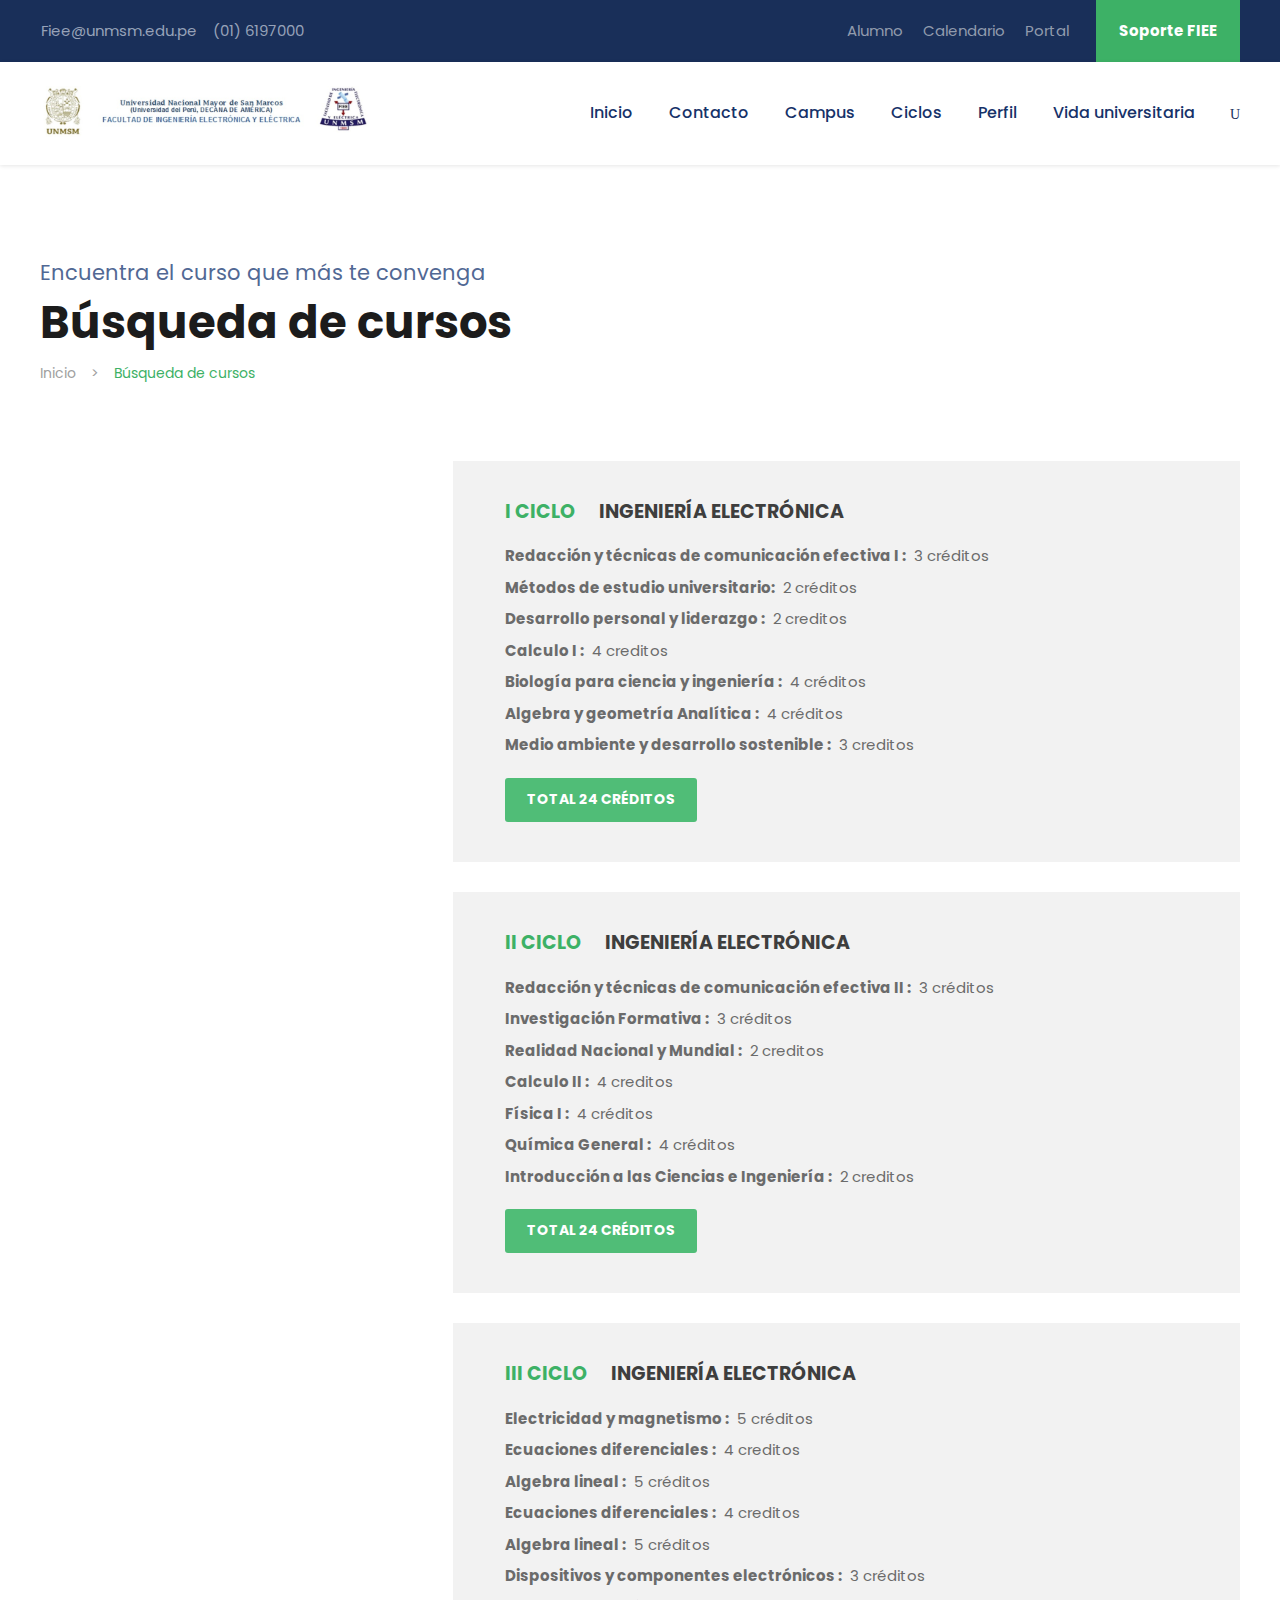
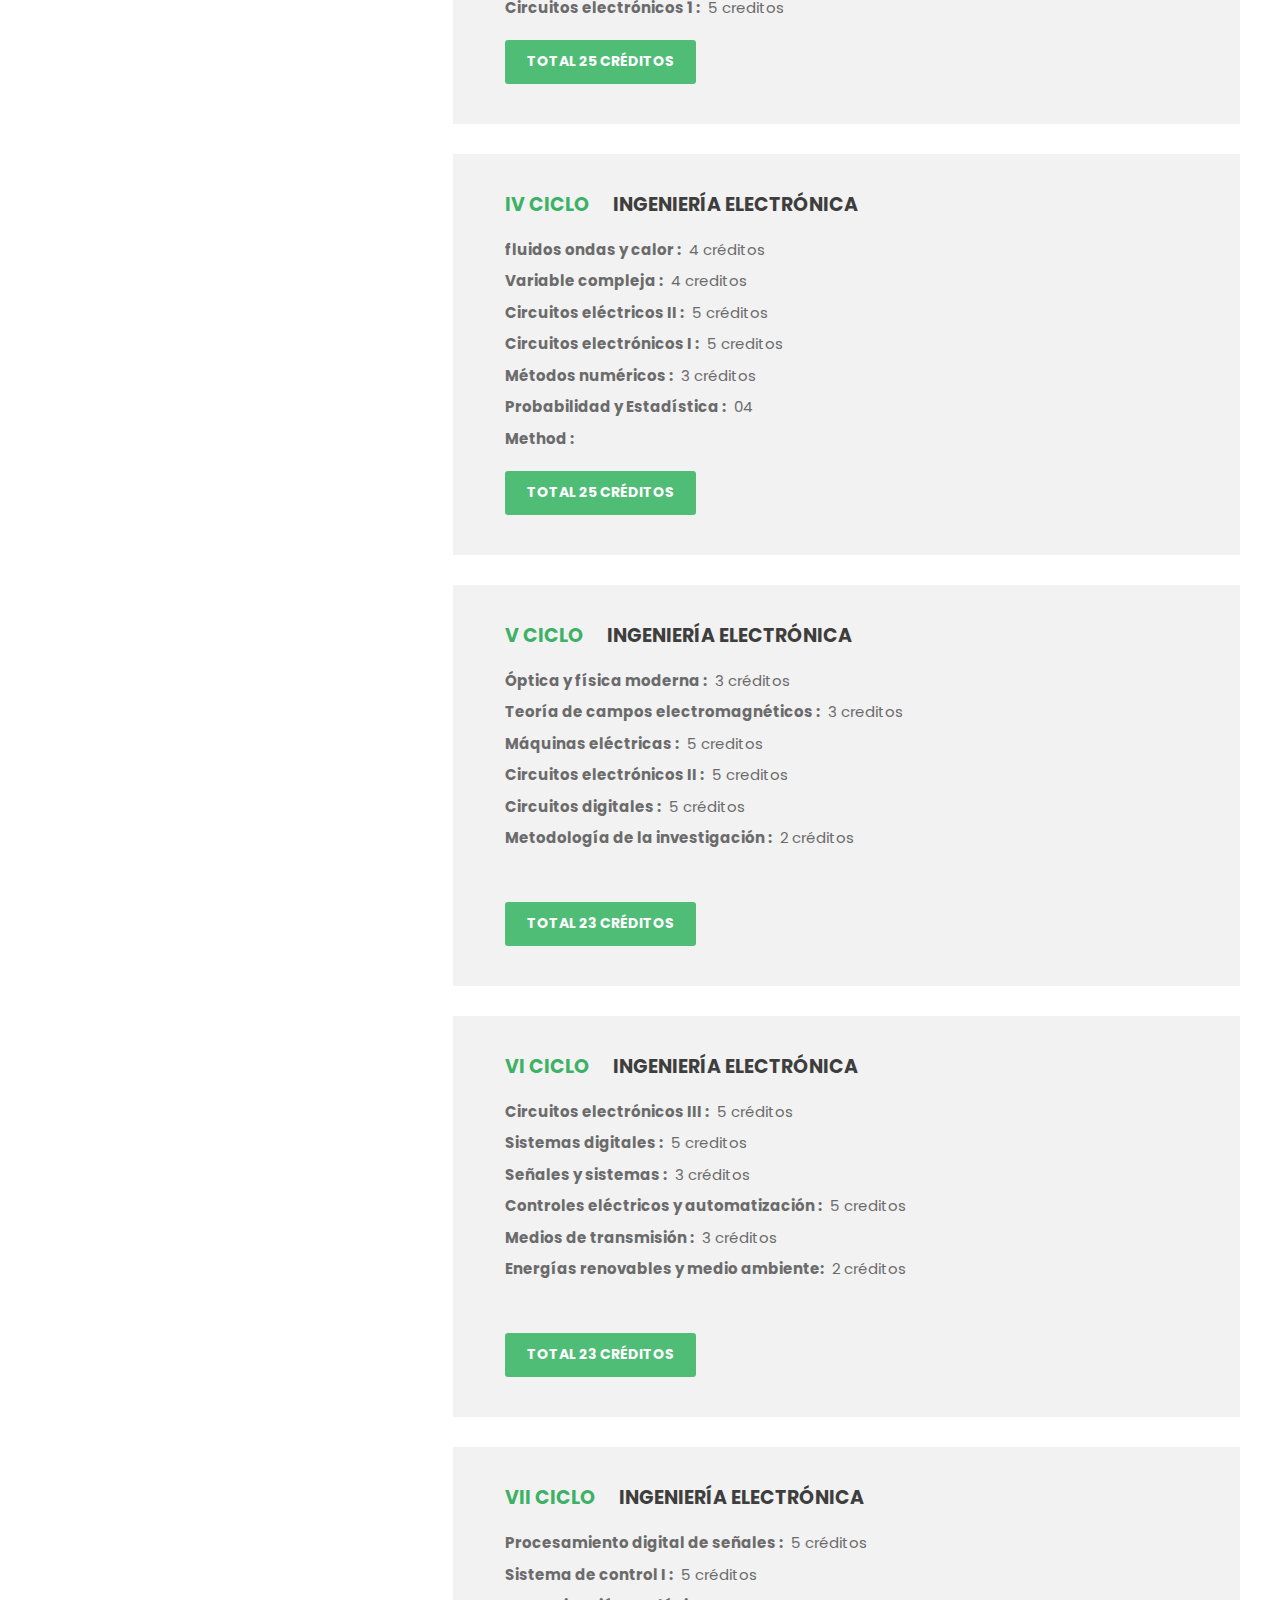
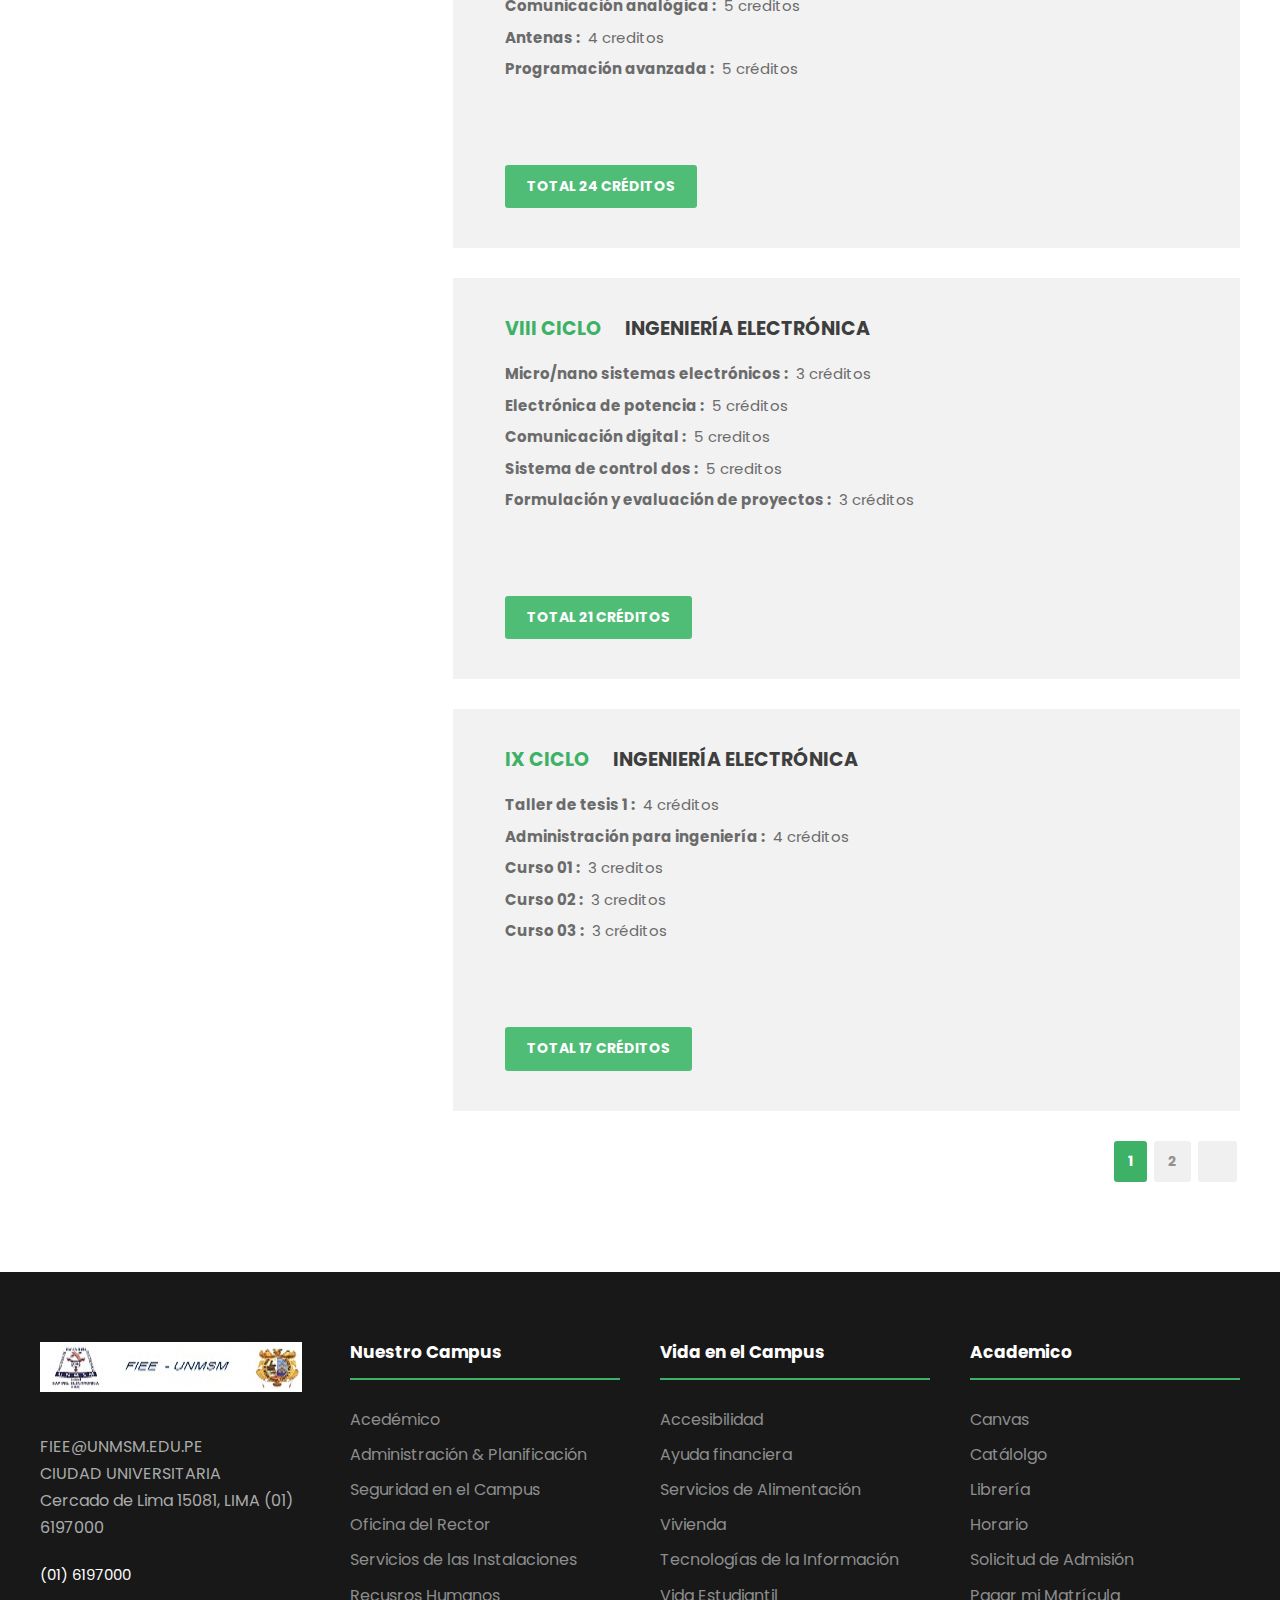
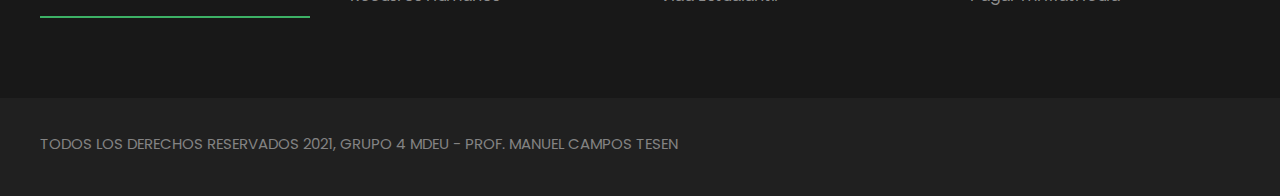
==== commit 0d15dbfb: "Update index1d77.html" ====
--- a/ciclos/ciclos/demo.goodlayers.com/kingster/course-search/index1d77.html
+++ b/ciclos/ciclos/demo.goodlayers.com/kingster/course-search/index1d77.html
@@ -451,18 +451,18 @@
 		<div class="gdlr-core-course-search-page-content-wrap gdlr-core-column-40" >
 			<div class="gdlr-core-course-search-page-content" >
 			<div class="gdlr-core-course-item gdlr-core-item-pdlr gdlr-core-item-pdb gdlr-core-course-style-list-info" style="padding-bottom: 0px ;"  >
-			<div class="gdlr-core-course-item-list" ><h3 class="gdlr-core-course-item-title" ><span class="gdlr-core-course-item-id gdlr-core-skin-caption" >I CICLO</span>INGENIERÍA ELECTRÓNICA</h3><div class="gdlr-core-course-item-info-wrap" ><div class="gdlr-core-course-item-info" ><span class="gdlr-core-head" >Redacción y técnicas de comunicación efectiva I : </span><span class="gdlr-core-tail" >3 creditos</span></div><div class="gdlr-core-course-item-info" ><span class="gdlr-core-head" >Métodos de estudio universitario: </span><span class="gdlr-core-tail" >2 creditos</span></div><div class="gdlr-core-course-item-info" ><span class="gdlr-core-head" >Desarrollo personal y liderazgo : </span><span class="gdlr-core-tail" >2 creditos</span></div><div class="gdlr-core-course-item-info" ><span class="gdlr-core-head" >Calculo I : </span><span class="gdlr-core-tail" >4 creditos</span></div><div class="gdlr-core-course-item-info" ><span class="gdlr-core-head" >Biología para ciencia y ingeniería : </span><span class="gdlr-core-tail" >4 creditos</span></div><div class="gdlr-core-course-item-info" ><span class="gdlr-core-head" >Algebra y geometría Analítica : </span><span class="gdlr-core-tail" >4 creditos</span></div><div class="gdlr-core-course-item-info" ><span class="gdlr-core-head" >Medio ambiente y desarrollo sostenible : </span><span class="gdlr-core-tail" >3 creditos</span></div></div><a href="#" class="gdlr-core-course-item-button gdlr-core-button" >TOTAL 24 CREDITOS</a></div>
-			<div class="gdlr-core-course-item-list" ><h3 class="gdlr-core-course-item-title" ><span class="gdlr-core-course-item-id gdlr-core-skin-caption" >II CICLO</span>INGENIERÍA ELECTRÓNICA</h3><div class="gdlr-core-course-item-info-wrap" ><div class="gdlr-core-course-item-info" ><span class="gdlr-core-head" >Redacción y técnicas de comunicación efectiva II : </span><span class="gdlr-core-tail" >3 creditos</span></div><div class="gdlr-core-course-item-info" ><span class="gdlr-core-head" >Investigación Formativa : </span><span class="gdlr-core-tail" >3 creditos</span></div><div class="gdlr-core-course-item-info" ><span class="gdlr-core-head" >Realidad Nacional y Mundial : </span><span class="gdlr-core-tail" >2 creditos</span></div><div class="gdlr-core-course-item-info" ><span class="gdlr-core-head" >Calculo II : </span><span class="gdlr-core-tail" >4 creditos</span></div><div class="gdlr-core-course-item-info" ><span class="gdlr-core-head" >Física I : </span><span class="gdlr-core-tail" >4 creditos</span></div><div class="gdlr-core-course-item-info" ><span class="gdlr-core-head" >Química General : </span><span class="gdlr-core-tail" >4 creditos</span></div><div class="gdlr-core-course-item-info" ><span class="gdlr-core-head" >Introducción a las Ciencias e Ingeniería : </span><span class="gdlr-core-tail" >2 creditos</span></div></div><a href="#" class="gdlr-core-course-item-button gdlr-core-button" >TOTAL 24 CREDITOS</a></div>
-			<div class="gdlr-core-course-item-list" ><h3 class="gdlr-core-course-item-title" ><span class="gdlr-core-course-item-id gdlr-core-skin-caption" >III CICLO</span>INGENIERÍA ELECTRÓNICA</h3><div class="gdlr-core-course-item-info-wrap" ><div class="gdlr-core-course-item-info" ><span class="gdlr-core-head" >Electricidad y magnetismo : </span><span class="gdlr-core-tail" >5 creditos</span></div><div class="gdlr-core-course-item-info" ><span class="gdlr-core-head" >Ecuaciones diferenciales : </span><span class="gdlr-core-tail" >4 creditos</span></div><div class="gdlr-core-course-item-info" ><span class="gdlr-core-head" >Algebra lineal : </span><span class="gdlr-core-tail" >5 creditos</span></div><div class="gdlr-core-course-item-info" ><span class="gdlr-core-head" >Ecuaciones diferenciales : </span><span class="gdlr-core-tail" >4 creditos</span></div><div class="gdlr-core-course-item-info" ><span class="gdlr-core-head" >Algebra lineal : </span><span class="gdlr-core-tail" >5 creditos</span></div><div class="gdlr-core-course-item-info" ><span class="gdlr-core-head" >Dispositivos y componentes electrónicos : </span><span class="gdlr-core-tail" >3 creditos</span></div><div class="gdlr-core-course-item-info" ><span class="gdlr-core-head" >Circuitos electrónicos 1 : </span><span class="gdlr-core-tail" >5 creditos</span></div></div><a href="#" class="gdlr-core-course-item-button gdlr-core-button" >TOTAL 25 CREDITOS</a></div>
-			<div class="gdlr-core-course-item-list" ><h3 class="gdlr-core-course-item-title" ><span class="gdlr-core-course-item-id gdlr-core-skin-caption" >IV CICLO</span>INGENIERÍA ELECTRÓNICA</h3><div class="gdlr-core-course-item-info-wrap" ><div class="gdlr-core-course-item-info" ><span class="gdlr-core-head" >fluidos ondas y calor : </span><span class="gdlr-core-tail" >4 creditos</span></div><div class="gdlr-core-course-item-info" ><span class="gdlr-core-head" >Variable compleja : </span><span class="gdlr-core-tail" >4 creditos</span></div><div class="gdlr-core-course-item-info" ><span class="gdlr-core-head" >Circuitos eléctricos II : </span><span class="gdlr-core-tail" >5 creditos</span></div><div class="gdlr-core-course-item-info" ><span class="gdlr-core-head" >Circuitos electrónicos I : </span><span class="gdlr-core-tail" >5 creditos</span></div><div class="gdlr-core-course-item-info" ><span class="gdlr-core-head" >Métodos numéricos : </span><span class="gdlr-core-tail" >3 creditos</span></div><div class="gdlr-core-course-item-info" ><span class="gdlr-core-head" >Credit : </span><span class="gdlr-core-tail" >4.000</span></div><div class="gdlr-core-course-item-info" ><span class="gdlr-core-head" >Method : </span><span class="gdlr-core-tail" >Lecture, Seminar</span></div></div><a href="#" class="gdlr-core-course-item-button gdlr-core-button" >TOTAL 25 CREDITOS</a></div>
-			<div class="gdlr-core-course-item-list" ><h3 class="gdlr-core-course-item-title" ><span class="gdlr-core-course-item-id gdlr-core-skin-caption" >V CICLO</span>INGENIERÍA ELECTRÓNICA</h3><div class="gdlr-core-course-item-info-wrap" ><div class="gdlr-core-course-item-info" ><span class="gdlr-core-head" >Óptica y física moderna : </span><span class="gdlr-core-tail" >3 creditos</span></div><div class="gdlr-core-course-item-info" ><span class="gdlr-core-head" >Teoría de campos electromagnéticos : </span><span class="gdlr-core-tail" >3 creditos</span></div><div class="gdlr-core-course-item-info" ><span class="gdlr-core-head" >Máquinas eléctricas : </span><span class="gdlr-core-tail" >5 creditos</span></div><div class="gdlr-core-course-item-info" ><span class="gdlr-core-head" >Circuitos electrónicos II : </span><span class="gdlr-core-tail" >5 creditos</span></div><div class="gdlr-core-course-item-info" ><span class="gdlr-core-head" >Circuitos digitales : </span><span class="gdlr-core-tail" >5 creditos</span></div><div class="gdlr-core-course-item-info" ><span class="gdlr-core-head" >Metodología de la investigación : </span><span class="gdlr-core-tail" >2 creditos</span></div><div class="gdlr-core-course-item-info" ><span class="gdlr-core-head" >Method : </span><span class="gdlr-core-tail" >Lecture, Online</span></div></div><a href="#" class="gdlr-core-course-item-button gdlr-core-button" >TOTAL 23 CREDITOS</a></div>
-			<div class="gdlr-core-course-item-list" ><h3 class="gdlr-core-course-item-title" ><span class="gdlr-core-course-item-id gdlr-core-skin-caption" >VI CICLO</span>INGENIERÍA ELECTRÓNICA</h3><div class="gdlr-core-course-item-info-wrap" ><div class="gdlr-core-course-item-info" ><span class="gdlr-core-head" >Circuitos electrónicos III : </span><span class="gdlr-core-tail" >5 creditos</span></div><div class="gdlr-core-course-item-info" ><span class="gdlr-core-head" >Sistemas digitales : </span><span class="gdlr-core-tail" >5 creditos</span></div><div class="gdlr-core-course-item-info" ><span class="gdlr-core-head" >Señales y sistemas : </span><span class="gdlr-core-tail" >3 creditos</span></div><div class="gdlr-core-course-item-info" ><span class="gdlr-core-head" >Controles eléctricos y automatización : </span><span class="gdlr-core-tail" >5 creditos</span></div><div class="gdlr-core-course-item-info" ><span class="gdlr-core-head" >Medios de transmisión : </span><span class="gdlr-core-tail" >3 creditos</span></div><div class="gdlr-core-course-item-info" ><span class="gdlr-core-head" >Energías renovables y medio ambiente: </span><span class="gdlr-core-tail" >2 creditos</span></div><div class="gdlr-core-course-item-info" ><span class="gdlr-core-head" >vacio : </span><span class="gdlr-core-tail" >vacio</span></div></div><a href="#" class="gdlr-core-course-item-button gdlr-core-button" >TOTAL 23 CREDITOS</a></div>
-			<div class="gdlr-core-course-item-list" ><h3 class="gdlr-core-course-item-title" ><span class="gdlr-core-course-item-id gdlr-core-skin-caption" >VII CICLO</span>INGENIERÍA ELECTRÓNICA</h3><div class="gdlr-core-course-item-info-wrap" ><div class="gdlr-core-course-item-info" ><span class="gdlr-core-head" >Procesamiento digital de señales : </span><span class="gdlr-core-tail" >5 creditos</span></div><div class="gdlr-core-course-item-info" ><span class="gdlr-core-head" >Sistema de control I : </span><span class="gdlr-core-tail" >5 creditos</span></div><div class="gdlr-core-course-item-info" ><span class="gdlr-core-head" >Comunicación analógica : </span><span class="gdlr-core-tail" >5 creditos</span></div><div class="gdlr-core-course-item-info" ><span class="gdlr-core-head" >Antenas : </span><span class="gdlr-core-tail" >4 creditos</span></div><div class="gdlr-core-course-item-info" ><span class="gdlr-core-head" >Programación avanzada : </span><span class="gdlr-core-tail" >5 creditos</span></div><div class="gdlr-core-course-item-info" ><span class="gdlr-core-head" >Curso 01 : </span><span class="gdlr-core-tail" >0 creditos</span></div><div class="gdlr-core-course-item-info" ><span class="gdlr-core-head" >Curso 02 : </span><span class="gdlr-core-tail" >0 creditos</span></div></div><a href="#" class="gdlr-core-course-item-button gdlr-core-button" >TOTAL 24 CREDITOS</a></div>
-			<div class="gdlr-core-course-item-list" ><h3 class="gdlr-core-course-item-title" ><span class="gdlr-core-course-item-id gdlr-core-skin-caption" >VIII CICLO</span>INGENIERÍA ELECTRÓNICA</h3><div class="gdlr-core-course-item-info-wrap" ><div class="gdlr-core-course-item-info" ><span class="gdlr-core-head" >Micro/nano sistemas electrónicos : </span><span class="gdlr-core-tail" >3 creditos</span></div><div class="gdlr-core-course-item-info" ><span class="gdlr-core-head" >Electrónica de potencia : </span><span class="gdlr-core-tail" >5 creditos</span></div><div class="gdlr-core-course-item-info" ><span class="gdlr-core-head" >Comunicación digital : </span><span class="gdlr-core-tail" >5 creditos</span></div><div class="gdlr-core-course-item-info" ><span class="gdlr-core-head" >Sistema de control dos : </span><span class="gdlr-core-tail" >5 creditos</span></div><div class="gdlr-core-course-item-info" ><span class="gdlr-core-head" >Formulación y evaluación de proyectos : </span><span class="gdlr-core-tail" >3 creditos</span></div><div class="gdlr-core-course-item-info" ><span class="gdlr-core-head" >Cuso 01 : </span><span class="gdlr-core-tail" >0 creditos</span></div><div class="gdlr-core-course-item-info" ><span class="gdlr-core-head" >Curso 02 : </span><span class="gdlr-core-tail" >0 creditos</span></div></div><a href="#" class="gdlr-core-course-item-button gdlr-core-button" >TOTAL 21 CREDITOS</a></div>
-			<div class="gdlr-core-course-item-list" ><h3 class="gdlr-core-course-item-title" ><span class="gdlr-core-course-item-id gdlr-core-skin-caption" >IX CICLO</span>INGENIERÍA ELECTRÓNICA</h3><div class="gdlr-core-course-item-info-wrap" ><div class="gdlr-core-course-item-info" ><span class="gdlr-core-head" >Taller de tesis 1 : </span><span class="gdlr-core-tail" >4 creditos</span></div><div class="gdlr-core-course-item-info" ><span class="gdlr-core-head" >Administración para ingeniería : </span><span class="gdlr-core-tail" >4 creditos</span></div><div class="gdlr-core-course-item-info" ><span class="gdlr-core-head" >Curso 01 : </span><span class="gdlr-core-tail" >3 creditos</span></div><div class="gdlr-core-course-item-info" ><span class="gdlr-core-head" >Curso 02 : </span><span class="gdlr-core-tail" >3 creditos</span></div><div class="gdlr-core-course-item-info" ><span class="gdlr-core-head" >Curso 03 : </span><span class="gdlr-core-tail" >3 creditos</span></div><div class="gdlr-core-course-item-info" ><span class="gdlr-core-head" >Curso 04 : </span><span class="gdlr-core-tail" >0 creditos</span></div><div class="gdlr-core-course-item-info" ><span class="gdlr-core-head" >Curso 05 : </span><span class="gdlr-core-tail" >0 creditos</span></div></div><a href="#" class="gdlr-core-course-item-button gdlr-core-button" >TOTAL 17 CREDITOS</a></div>
+			<div class="gdlr-core-course-item-list" ><h3 class="gdlr-core-course-item-title" ><span class="gdlr-core-course-item-id gdlr-core-skin-caption" >I CICLO</span>INGENIERÍA ELECTRÓNICA</h3><div class="gdlr-core-course-item-info-wrap" ><div class="gdlr-core-course-item-info" ><span class="gdlr-core-head" >Redacción y técnicas de comunicación efectiva I : </span><span class="gdlr-core-tail" >3 créditos</span></div><div class="gdlr-core-course-item-info" ><span class="gdlr-core-head" >Métodos de estudio universitario: </span><span class="gdlr-core-tail" >2 créditos</span></div><div class="gdlr-core-course-item-info" ><span class="gdlr-core-head" >Desarrollo personal y liderazgo : </span><span class="gdlr-core-tail" >2 creditos</span></div><div class="gdlr-core-course-item-info" ><span class="gdlr-core-head" >Calculo I : </span><span class="gdlr-core-tail" >4 creditos</span></div><div class="gdlr-core-course-item-info" ><span class="gdlr-core-head" >Biología para ciencia y ingeniería : </span><span class="gdlr-core-tail" >4 créditos</span></div><div class="gdlr-core-course-item-info" ><span class="gdlr-core-head" >Algebra y geometría Analítica : </span><span class="gdlr-core-tail" >4 créditos</span></div><div class="gdlr-core-course-item-info" ><span class="gdlr-core-head" >Medio ambiente y desarrollo sostenible : </span><span class="gdlr-core-tail" >3 creditos</span></div></div><a href="#" class="gdlr-core-course-item-button gdlr-core-button" >TOTAL 24 CRÉDITOS</a></div>
+			<div class="gdlr-core-course-item-list" ><h3 class="gdlr-core-course-item-title" ><span class="gdlr-core-course-item-id gdlr-core-skin-caption" >II CICLO</span>INGENIERÍA ELECTRÓNICA</h3><div class="gdlr-core-course-item-info-wrap" ><div class="gdlr-core-course-item-info" ><span class="gdlr-core-head" >Redacción y técnicas de comunicación efectiva II : </span><span class="gdlr-core-tail" >3 créditos</span></div><div class="gdlr-core-course-item-info" ><span class="gdlr-core-head" >Investigación Formativa : </span><span class="gdlr-core-tail" >3 créditos</span></div><div class="gdlr-core-course-item-info" ><span class="gdlr-core-head" >Realidad Nacional y Mundial : </span><span class="gdlr-core-tail" >2 creditos</span></div><div class="gdlr-core-course-item-info" ><span class="gdlr-core-head" >Calculo II : </span><span class="gdlr-core-tail" >4 creditos</span></div><div class="gdlr-core-course-item-info" ><span class="gdlr-core-head" >Física I : </span><span class="gdlr-core-tail" >4 créditos</span></div><div class="gdlr-core-course-item-info" ><span class="gdlr-core-head" >Química General : </span><span class="gdlr-core-tail" >4 créditos</span></div><div class="gdlr-core-course-item-info" ><span class="gdlr-core-head" >Introducción a las Ciencias e Ingeniería : </span><span class="gdlr-core-tail" >2 creditos</span></div></div><a href="#" class="gdlr-core-course-item-button gdlr-core-button" >TOTAL 24 CRÉDITOS</a></div>
+			<div class="gdlr-core-course-item-list" ><h3 class="gdlr-core-course-item-title" ><span class="gdlr-core-course-item-id gdlr-core-skin-caption" >III CICLO</span>INGENIERÍA ELECTRÓNICA</h3><div class="gdlr-core-course-item-info-wrap" ><div class="gdlr-core-course-item-info" ><span class="gdlr-core-head" >Electricidad y magnetismo : </span><span class="gdlr-core-tail" >5 créditos</span></div><div class="gdlr-core-course-item-info" ><span class="gdlr-core-head" >Ecuaciones diferenciales : </span><span class="gdlr-core-tail" >4 creditos</span></div><div class="gdlr-core-course-item-info" ><span class="gdlr-core-head" >Algebra lineal : </span><span class="gdlr-core-tail" >5 créditos</span></div><div class="gdlr-core-course-item-info" ><span class="gdlr-core-head" >Ecuaciones diferenciales : </span><span class="gdlr-core-tail" >4 creditos</span></div><div class="gdlr-core-course-item-info" ><span class="gdlr-core-head" >Algebra lineal : </span><span class="gdlr-core-tail" >5 créditos</span></div><div class="gdlr-core-course-item-info" ><span class="gdlr-core-head" >Dispositivos y componentes electrónicos : </span><span class="gdlr-core-tail" >3 créditos</span></div><div class="gdlr-core-course-item-info" ><span class="gdlr-core-head" >Circuitos electrónicos 1 : </span><span class="gdlr-core-tail" >5 creditos</span></div></div><a href="#" class="gdlr-core-course-item-button gdlr-core-button" >TOTAL 25 CRÉDITOS</a></div>
+			<div class="gdlr-core-course-item-list" ><h3 class="gdlr-core-course-item-title" ><span class="gdlr-core-course-item-id gdlr-core-skin-caption" >IV CICLO</span>INGENIERÍA ELECTRÓNICA</h3><div class="gdlr-core-course-item-info-wrap" ><div class="gdlr-core-course-item-info" ><span class="gdlr-core-head" >fluidos ondas y calor : </span><span class="gdlr-core-tail" >4 créditos</span></div><div class="gdlr-core-course-item-info" ><span class="gdlr-core-head" >Variable compleja : </span><span class="gdlr-core-tail" >4 creditos</span></div><div class="gdlr-core-course-item-info" ><span class="gdlr-core-head" >Circuitos eléctricos II : </span><span class="gdlr-core-tail" >5 créditos</span></div><div class="gdlr-core-course-item-info" ><span class="gdlr-core-head" >Circuitos electrónicos I : </span><span class="gdlr-core-tail" >5 creditos</span></div><div class="gdlr-core-course-item-info" ><span class="gdlr-core-head" >Métodos numéricos : </span><span class="gdlr-core-tail" >3 créditos</span></div><div class="gdlr-core-course-item-info" ><span class="gdlr-core-head" >Probabilidad y Estadística : </span><span class="gdlr-core-tail" >04</span></div><div class="gdlr-core-course-item-info" ><span class="gdlr-core-head" >Method : </span><span class="gdlr-core-tail" ></span></div></div><a href="#" class="gdlr-core-course-item-button gdlr-core-button" >TOTAL 25 CRÉDITOS</a></div>
+			<div class="gdlr-core-course-item-list" ><h3 class="gdlr-core-course-item-title" ><span class="gdlr-core-course-item-id gdlr-core-skin-caption" >V CICLO</span>INGENIERÍA ELECTRÓNICA</h3><div class="gdlr-core-course-item-info-wrap" ><div class="gdlr-core-course-item-info" ><span class="gdlr-core-head" >Óptica y física moderna : </span><span class="gdlr-core-tail" >3 créditos</span></div><div class="gdlr-core-course-item-info" ><span class="gdlr-core-head" >Teoría de campos electromagnéticos : </span><span class="gdlr-core-tail" >3 creditos</span></div><div class="gdlr-core-course-item-info" ><span class="gdlr-core-head" >Máquinas eléctricas : </span><span class="gdlr-core-tail" >5 creditos</span></div><div class="gdlr-core-course-item-info" ><span class="gdlr-core-head" >Circuitos electrónicos II : </span><span class="gdlr-core-tail" >5 creditos</span></div><div class="gdlr-core-course-item-info" ><span class="gdlr-core-head" >Circuitos digitales : </span><span class="gdlr-core-tail" >5 créditos</span></div><div class="gdlr-core-course-item-info" ><span class="gdlr-core-head" >Metodología de la investigación : </span><span class="gdlr-core-tail" >2 créditos</span></div><div class="gdlr-core-course-item-info" ><span class="gdlr-core-head" ></span><span class="gdlr-core-tail" ></span></div></div><a href="#" class="gdlr-core-course-item-button gdlr-core-button" >TOTAL 23 CRÉDITOS</a></div>
+			<div class="gdlr-core-course-item-list" ><h3 class="gdlr-core-course-item-title" ><span class="gdlr-core-course-item-id gdlr-core-skin-caption" >VI CICLO</span>INGENIERÍA ELECTRÓNICA</h3><div class="gdlr-core-course-item-info-wrap" ><div class="gdlr-core-course-item-info" ><span class="gdlr-core-head" >Circuitos electrónicos III : </span><span class="gdlr-core-tail" >5 créditos</span></div><div class="gdlr-core-course-item-info" ><span class="gdlr-core-head" >Sistemas digitales : </span><span class="gdlr-core-tail" >5 creditos</span></div><div class="gdlr-core-course-item-info" ><span class="gdlr-core-head" >Señales y sistemas : </span><span class="gdlr-core-tail" >3 créditos</span></div><div class="gdlr-core-course-item-info" ><span class="gdlr-core-head" >Controles eléctricos y automatización : </span><span class="gdlr-core-tail" >5 creditos</span></div><div class="gdlr-core-course-item-info" ><span class="gdlr-core-head" >Medios de transmisión : </span><span class="gdlr-core-tail" >3 créditos</span></div><div class="gdlr-core-course-item-info" ><span class="gdlr-core-head" >Energías renovables y medio ambiente: </span><span class="gdlr-core-tail" >2 créditos</span></div><div class="gdlr-core-course-item-info" ><span class="gdlr-core-head" ></span><span class="gdlr-core-tail" ></span></div></div><a href="#" class="gdlr-core-course-item-button gdlr-core-button" >TOTAL 23 CRÉDITOS</a></div>
+			<div class="gdlr-core-course-item-list" ><h3 class="gdlr-core-course-item-title" ><span class="gdlr-core-course-item-id gdlr-core-skin-caption" >VII CICLO</span>INGENIERÍA ELECTRÓNICA</h3><div class="gdlr-core-course-item-info-wrap" ><div class="gdlr-core-course-item-info" ><span class="gdlr-core-head" >Procesamiento digital de señales : </span><span class="gdlr-core-tail" >5 créditos</span></div><div class="gdlr-core-course-item-info" ><span class="gdlr-core-head" >Sistema de control I : </span><span class="gdlr-core-tail" >5 créditos</span></div><div class="gdlr-core-course-item-info" ><span class="gdlr-core-head" >Comunicación analógica : </span><span class="gdlr-core-tail" >5 creditos</span></div><div class="gdlr-core-course-item-info" ><span class="gdlr-core-head" >Antenas : </span><span class="gdlr-core-tail" >4 creditos</span></div><div class="gdlr-core-course-item-info" ><span class="gdlr-core-head" >Programación avanzada : </span><span class="gdlr-core-tail" >5 créditos</span></div><div class="gdlr-core-course-item-info" ><span class="gdlr-core-head" ></span><span class="gdlr-core-tail" ></span></div><div class="gdlr-core-course-item-info" ><span class="gdlr-core-head" ></span><span class="gdlr-core-tail" ></span></div></div><a href="#" class="gdlr-core-course-item-button gdlr-core-button" >TOTAL 24 CRÉDITOS</a></div>
+			<div class="gdlr-core-course-item-list" ><h3 class="gdlr-core-course-item-title" ><span class="gdlr-core-course-item-id gdlr-core-skin-caption" >VIII CICLO</span>INGENIERÍA ELECTRÓNICA</h3><div class="gdlr-core-course-item-info-wrap" ><div class="gdlr-core-course-item-info" ><span class="gdlr-core-head" >Micro/nano sistemas electrónicos : </span><span class="gdlr-core-tail" >3 créditos</span></div><div class="gdlr-core-course-item-info" ><span class="gdlr-core-head" >Electrónica de potencia : </span><span class="gdlr-core-tail" >5 créditos</span></div><div class="gdlr-core-course-item-info" ><span class="gdlr-core-head" >Comunicación digital : </span><span class="gdlr-core-tail" >5 creditos</span></div><div class="gdlr-core-course-item-info" ><span class="gdlr-core-head" >Sistema de control dos : </span><span class="gdlr-core-tail" >5 creditos</span></div><div class="gdlr-core-course-item-info" ><span class="gdlr-core-head" >Formulación y evaluación de proyectos : </span><span class="gdlr-core-tail" >3 créditos</span></div><div class="gdlr-core-course-item-info" ><span class="gdlr-core-head" ></span><span class="gdlr-core-tail" ></span></div><div class="gdlr-core-course-item-info" ><span class="gdlr-core-head" ></span><span class="gdlr-core-tail" ></span></div></div><a href="#" class="gdlr-core-course-item-button gdlr-core-button" >TOTAL 21 CRÉDITOS</a></div>
+			<div class="gdlr-core-course-item-list" ><h3 class="gdlr-core-course-item-title" ><span class="gdlr-core-course-item-id gdlr-core-skin-caption" >IX CICLO</span>INGENIERÍA ELECTRÓNICA</h3><div class="gdlr-core-course-item-info-wrap" ><div class="gdlr-core-course-item-info" ><span class="gdlr-core-head" >Taller de tesis 1 : </span><span class="gdlr-core-tail" >4 créditos</span></div><div class="gdlr-core-course-item-info" ><span class="gdlr-core-head" >Administración para ingeniería : </span><span class="gdlr-core-tail" >4 créditos</span></div><div class="gdlr-core-course-item-info" ><span class="gdlr-core-head" >Curso 01 : </span><span class="gdlr-core-tail" >3 creditos</span></div><div class="gdlr-core-course-item-info" ><span class="gdlr-core-head" >Curso 02 : </span><span class="gdlr-core-tail" >3 creditos</span></div><div class="gdlr-core-course-item-info" ><span class="gdlr-core-head" >Curso 03 : </span><span class="gdlr-core-tail" >3 créditos</span></div><div class="gdlr-core-course-item-info" ><span class="gdlr-core-head" ></span><span class="gdlr-core-tail" ></span></div><div class="gdlr-core-course-item-info" ><span class="gdlr-core-head" ></span><span class="gdlr-core-tail" ></span></div></div><a href="#" class="gdlr-core-course-item-button gdlr-core-button" >TOTAL 17 CRÉDITOS</a></div>
 			<div class="gdlr-core-pagination  gdlr-core-style-round gdlr-core-right-align"  ><span aria-current="page" class="page-numbers current">1</span>
-<a class="page-numbers" href="page/2/index1d77.html?course-keywords">2</a>
-<a class="next page-numbers" href="page/2/index1d77.html?course-keywords"></a></div></div>			</div>
+<a class="page-numbers" href="#">2</a>
+<a class="next page-numbers" href="#"></a></div></div>			</div>
 		</div>
 		<div class="gdlr-core-column-20" >
 			</div>
@@ -500,10 +500,10 @@
                             <ul id="menu-our-campus" class="gdlr-core-custom-menu-widget gdlr-core-menu-style-plain">
                                 <li
                                     class="menu-item menu-item-type-custom menu-item-object-custom menu-item-5709 kingster-normal-menu">
-                                    <a href="#">Acedemico</a></li>
+                                    <a href="#">Acedémico</a></li>
                                 <li
                                     class="menu-item menu-item-type-custom menu-item-object-custom menu-item-5710 kingster-normal-menu">
-                                    <a href="#">Administracion &#038; Planificacion</a></li>
+                                    <a href="#">Administración &#038; Planificación</a></li>
                                 <li
                                     class="menu-item menu-item-type-custom menu-item-object-custom menu-item-5711 kingster-normal-menu">
                                     <a href="#">Seguridad en el Campus</a></li>
@@ -559,10 +559,10 @@
                                     <a href="#">Canvas</a></li>
                                 <li
                                     class="menu-item menu-item-type-custom menu-item-object-custom menu-item-5722 kingster-normal-menu">
-                                    <a href="#">Catalolgo</a></li>
+                                    <a href="#">Catálolgo</a></li>
                                 <li
                                     class="menu-item menu-item-type-custom menu-item-object-custom menu-item-5723 kingster-normal-menu">
-                                    <a href="#">Libreria</a></li>
+                                    <a href="#">Librería</a></li>
                                 <li
                                     class="menu-item menu-item-type-custom menu-item-object-custom menu-item-5724 kingster-normal-menu">
                                     <a href="#">Horario</a></li>
